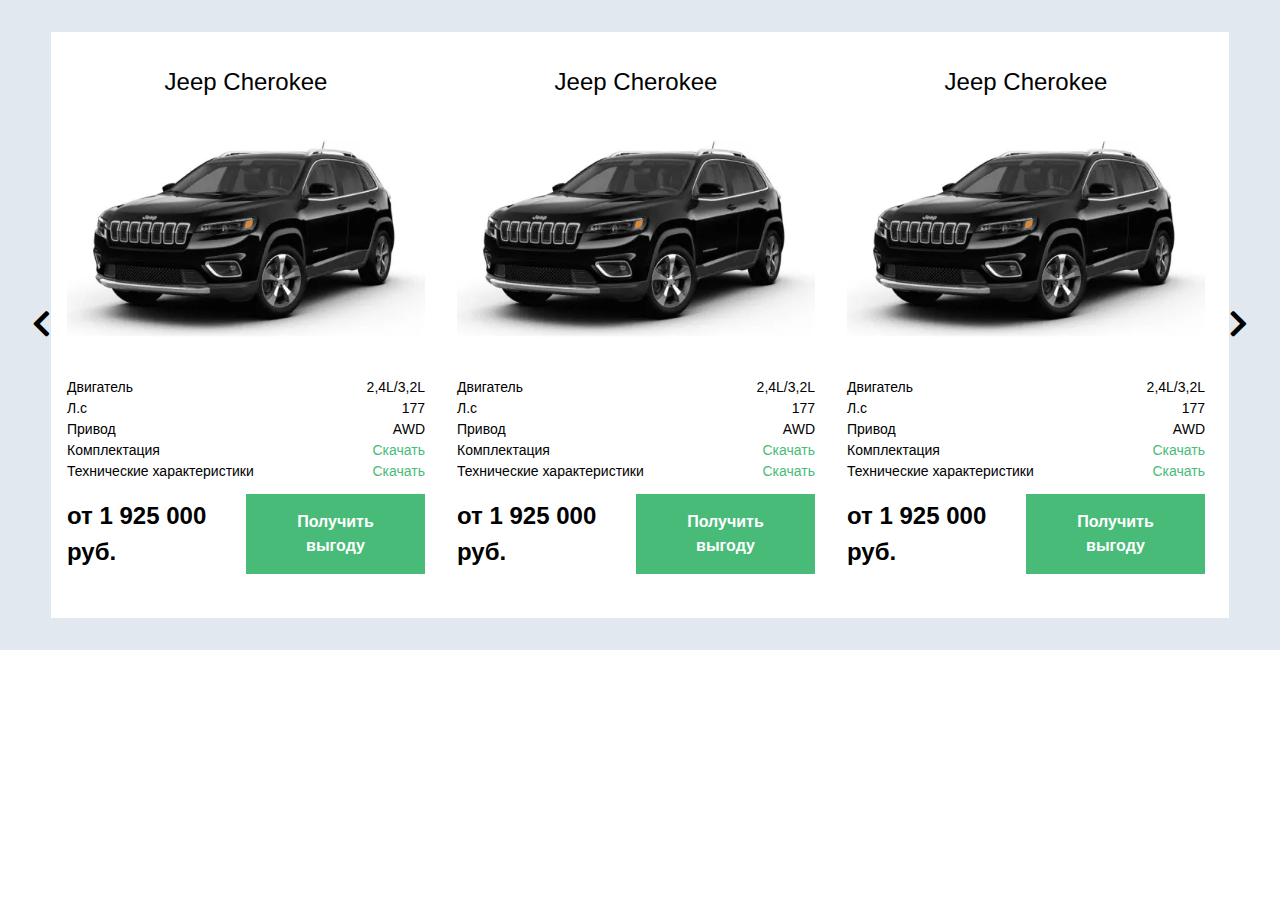
==== banner.html @ 14f81eea "create" ====
<!DOCTYPE html>
<html lang="en">

<head>
    <meta charset="UTF-8">
    <meta name="viewport" content="width=device-width, initial-scale=1.0">
    <meta http-equiv="X-UA-Compatible" content="ie=edge">
    <title>Document</title>
<link href="main.css?5266250bd7cddff8c203" rel="stylesheet"></head>

<body>
    <section class="w-full bg-gray-300">
        <div class="p-8">
            <div class="slick flex justify-between items-center">
                <div class="banner-item  flex justify-center items-center flex-col sm:pr-4 sm:pl-4 sm:px-12 py-8 bg-white">
                    <div class="text-2xl font-medium text-center">
                        Jeep Cherokee
                    </div>
                    <div class="py-10">
                        <img class="w-full h-auto" src='images/1dfff442f278d8138220918f260247b6.png' />
                    </div>
                    <div class="flex justify-between flex-wrap text-black text-sm font-thin">
                        <div class="w-full flex justify-between">
                            <div class="">Двигатель</div>
                            <div class="">2,4L/3,2L</div>
                        </div>
                        <div class="w-full flex justify-between">
                            <div class="">Л.с</div>
                            <div class="">177</div>
                        </div>
                        <div class="w-full flex justify-between">
                            <div class="">Привод</div>
                            <div class="">AWD</div>
                        </div>
                        <div class="w-full flex justify-between">
                            <div class="">Комплектация</div>
                            <div class=""><a href="#" class="text-green-500">Скачать</a></div>
                        </div>
                        <div class="w-full flex justify-between items-end">
                            <div class="">Технические характеристики</div>
                            <div class=""><a href="#" class="text-green-500">Скачать</a></div>
                        </div>
                    </div>
                    <div class="flex flex-wrap justify-between items-center w-full">
                        <div class="w-full sm:w-1/2 text-base sm:text-2xl font-bold text-center sm:text-left py-3">
                            от 1 925 000 руб.
                        </div>
                        <div class="flex justify-center sm:justify-end items-center w-full sm:w-1/2 py-3">
                            <a href="#" class="text-normal font-bold bg-green-500 text-center text-white py-2 sm:py-4 px-4 sm:px-8">Получить выгоду</a>
                        </div>
                    </div>
                </div>
                <div class="banner-item  flex justify-center items-center flex-col sm:pr-4 sm:pl-4 sm:px-12 py-8 bg-white ">
                    <div class="text-2xl font-medium text-center">
                        Jeep Cherokee
                    </div>
                    <div class="py-10">
                        <img class="w-full h-auto" src='images/1dfff442f278d8138220918f260247b6.png' />
                    </div>
                    <div class="flex justify-between flex-wrap text-black text-sm font-thin">
                        <div class="w-full flex justify-between">
                            <div class="">Двигатель</div>
                            <div class="">2,4L/3,2L</div>
                        </div>
                        <div class="w-full flex justify-between">
                            <div class="">Л.с</div>
                            <div class="">177</div>
                        </div>
                        <div class="w-full flex justify-between">
                            <div class="">Привод</div>
                            <div class="">AWD</div>
                        </div>
                        <div class="w-full flex justify-between">
                            <div class="">Комплектация</div>
                            <div class=""><a href="#" class="text-green-500">Скачать</a></div>
                        </div>
                        <div class="w-full flex justify-between items-end">
                            <div class="">Технические характеристики</div>
                            <div class=""><a href="#" class="text-green-500">Скачать</a></div>
                        </div>
                    </div>
                    <div class="flex flex-wrap justify-between items-center w-full">
                        <div class="w-full sm:w-1/2 text-base sm:text-2xl font-bold text-center sm:text-left py-3">
                            от 1 925 000 руб.
                        </div>
                        <div class="flex justify-center sm:justify-end items-center w-full sm:w-1/2 py-3">
                            <a href="#" class="text-normal font-bold bg-green-500 text-center text-white py-2 sm:py-4 px-4 sm:px-8">Получить выгоду</a>
                        </div>
                    </div>
                </div>
                <div class="banner-item  flex justify-center items-center flex-col sm:pr-4 sm:pl-4 sm:px-12 py-8 bg-white ">
                    <div class="text-2xl font-medium text-center">
                        Jeep Cherokee
                    </div>
                    <div class="py-10">
                        <img class="w-full h-auto" src='images/1dfff442f278d8138220918f260247b6.png' />
                    </div>
                    <div class="flex justify-between flex-wrap text-black text-sm font-thin">
                        <div class="w-full flex justify-between">
                            <div class="">Двигатель</div>
                            <div class="">2,4L/3,2L</div>
                        </div>
                        <div class="w-full flex justify-between">
                            <div class="">Л.с</div>
                            <div class="">177</div>
                        </div>
                        <div class="w-full flex justify-between">
                            <div class="">Привод</div>
                            <div class="">AWD</div>
                        </div>
                        <div class="w-full flex justify-between">
                            <div class="">Комплектация</div>
                            <div class=""><a href="#" class="text-green-500">Скачать</a></div>
                        </div>
                        <div class="w-full flex justify-between items-end">
                            <div class="">Технические характеристики</div>
                            <div class=""><a href="#" class="text-green-500">Скачать</a></div>
                        </div>
                    </div>
                    <div class="flex flex-wrap justify-between items-center w-full">
                        <div class="w-full sm:w-1/2 text-base sm:text-2xl font-bold text-center sm:text-left py-3">
                            от 1 925 000 руб.
                        </div>
                        <div class="flex justify-center sm:justify-end items-center w-full sm:w-1/2 py-3">
                            <a href="#" class="text-normal font-bold bg-green-500 text-center text-white py-2 sm:py-4 px-4 sm:px-8">Получить выгоду</a>
                        </div>
                    </div>
                </div>
                <div class="banner-item  flex justify-center items-center flex-col sm:pr-4 sm:pl-4 sm:px-12 py-8 bg-white ">
                    <div class="text-2xl font-medium text-center">
                        Jeep Cherokee
                    </div>
                    <div class="py-10">
                        <img class="w-full h-auto" src='images/1dfff442f278d8138220918f260247b6.png' />
                    </div>
                    <div class="flex justify-between flex-wrap text-black text-sm font-thin">
                        <div class="w-full flex justify-between">
                            <div class="">Двигатель</div>
                            <div class="">2,4L/3,2L</div>
                        </div>
                        <div class="w-full flex justify-between">
                            <div class="">Л.с</div>
                            <div class="">177</div>
                        </div>
                        <div class="w-full flex justify-between">
                            <div class="">Привод</div>
                            <div class="">AWD</div>
                        </div>
                        <div class="w-full flex justify-between">
                            <div class="">Комплектация</div>
                            <div class=""><a href="#" class="text-green-500">Скачать</a></div>
                        </div>
                        <div class="w-full flex justify-between items-end">
                            <div class="">Технические характеристики</div>
                            <div class=""><a href="#" class="text-green-500">Скачать</a></div>
                        </div>
                    </div>
                    <div class="flex flex-wrap justify-between items-center w-full">
                        <div class="w-full sm:w-1/2 text-base sm:text-2xl font-bold text-center sm:text-left py-3">
                            от 1 925 000 руб.
                        </div>
                        <div class="flex justify-center sm:justify-end items-center w-full sm:w-1/2 py-3">
                            <a href="#" class="text-normal font-bold bg-green-500 text-center text-white py-2 sm:py-4 px-4 sm:px-8">Получить выгоду</a>
                        </div>
                    </div>
                </div>
                <div class="banner-item  flex justify-center items-center flex-col sm:pr-4 sm:pl-4 sm:px-12 py-8 bg-white ">
                    <div class="text-2xl font-medium text-center">
                        Jeep Cherokee
                    </div>
                    <div class="py-10">
                        <img class="w-full h-auto" src='images/1dfff442f278d8138220918f260247b6.png' />
                    </div>
                    <div class="flex justify-between flex-wrap text-black text-sm font-thin">
                        <div class="w-full flex justify-between">
                            <div class="">Двигатель</div>
                            <div class="">2,4L/3,2L</div>
                        </div>
                        <div class="w-full flex justify-between">
                            <div class="">Л.с</div>
                            <div class="">177</div>
                        </div>
                        <div class="w-full flex justify-between">
                            <div class="">Привод</div>
                            <div class="">AWD</div>
                        </div>
                        <div class="w-full flex justify-between">
                            <div class="">Комплектация</div>
                            <div class=""><a href="#" class="text-green-500">Скачать</a></div>
                        </div>
                        <div class="w-full flex justify-between items-end">
                            <div class="">Технические характеристики</div>
                            <div class=""><a href="#" class="text-green-500">Скачать</a></div>
                        </div>
                    </div>
                    <div class="flex flex-wrap justify-between items-center w-full">
                        <div class="w-full sm:w-1/2 text-base sm:text-2xl font-bold text-center sm:text-left py-3">
                            от 1 925 000 руб.
                        </div>
                        <div class="flex justify-center sm:justify-end items-center w-full sm:w-1/2 py-3">
                            <a href="#" class="text-normal font-bold bg-green-500 text-center text-white py-2 sm:py-4 px-4 sm:px-8">Получить выгоду</a>
                        </div>
                    </div>
                </div>
                <div class="banner-item  flex justify-center items-center flex-col sm:pr-4 sm:pl-4 sm:px-12 py-8 bg-white ">
                    <div class="text-2xl font-medium text-center">
                        Jeep Cherokee
                    </div>
                    <div class="py-10">
                        <img class="w-full h-auto" src='images/1dfff442f278d8138220918f260247b6.png' />
                    </div>
                    <div class="flex justify-between flex-wrap text-black text-sm font-thin">
                        <div class="w-full flex justify-between">
                            <div class="">Двигатель</div>
                            <div class="">2,4L/3,2L</div>
                        </div>
                        <div class="w-full flex justify-between">
                            <div class="">Л.с</div>
                            <div class="">177</div>
                        </div>
                        <div class="w-full flex justify-between">
                            <div class="">Привод</div>
                            <div class="">AWD</div>
                        </div>
                        <div class="w-full flex justify-between">
                            <div class="">Комплектация</div>
                            <div class=""><a href="#" class="text-green-500">Скачать</a></div>
                        </div>
                        <div class="w-full flex justify-between items-end">
                            <div class="">Технические характеристики</div>
                            <div class=""><a href="#" class="text-green-500">Скачать</a></div>
                        </div>
                    </div>
                    <div class="flex flex-wrap justify-between items-center w-full">
                        <div class="w-full sm:w-1/2 text-base sm:text-2xl font-bold text-center sm:text-left py-3">
                            от 1 925 000 руб.
                        </div>
                        <div class="flex justify-center sm:justify-end items-center w-full sm:w-1/2 py-3">
                            <a href="#" class="text-normal font-bold bg-green-500 text-center text-white py-2 sm:py-4 px-4 sm:px-8">Получить выгоду</a>
                        </div>
                    </div>
                </div>
            </div>
        </div>
    </section>
<script type="text/javascript" src="main.js?5266250bd7cddff8c203"></script></body>
<!-- <img class="w-full h-auto" src='images/accc08b3ab8a9a03bd96175667b17cfe.png' /> -->

</html>
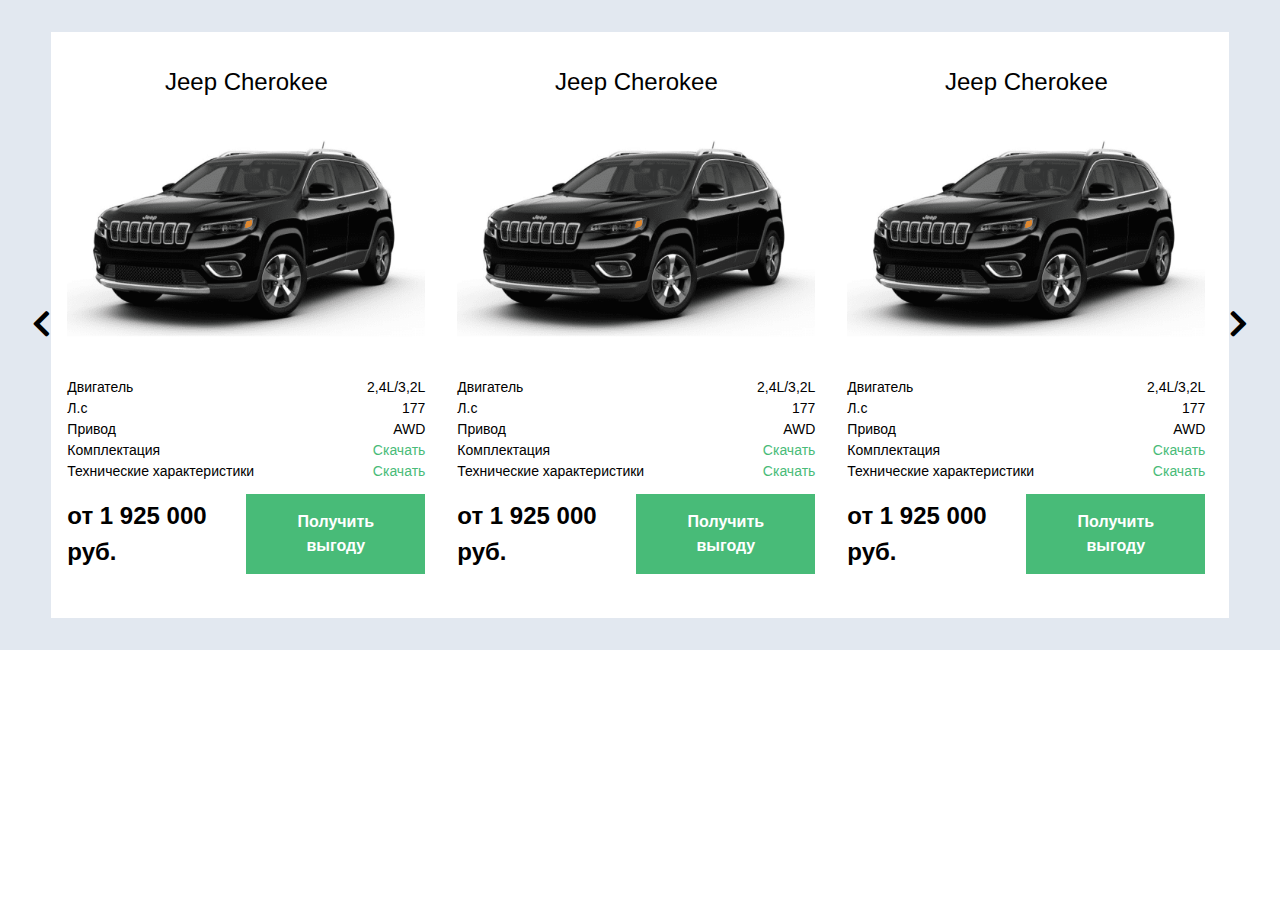
==== commit 91812440: "replace" ====
--- a/banner.html
+++ b/banner.html
@@ -6,7 +6,7 @@
     <meta name="viewport" content="width=device-width, initial-scale=1.0">
     <meta http-equiv="X-UA-Compatible" content="ie=edge">
     <title>Document</title>
-<link href="main.css?5266250bd7cddff8c203" rel="stylesheet"></head>
+<link href="main.css?f8586a950cdc620f7092" rel="stylesheet"></head>
 
 <body>
     <section class="w-full bg-gray-300">
@@ -17,197 +17,197 @@
                         Jeep Cherokee
                     </div>
                     <div class="py-10">
-                        <img class="w-full h-auto" src='images/1dfff442f278d8138220918f260247b6.png' />
-                    </div>
-                    <div class="flex justify-between flex-wrap text-black text-sm font-thin">
-                        <div class="w-full flex justify-between">
-                            <div class="">Двигатель</div>
-                            <div class="">2,4L/3,2L</div>
-                        </div>
-                        <div class="w-full flex justify-between">
-                            <div class="">Л.с</div>
-                            <div class="">177</div>
-                        </div>
-                        <div class="w-full flex justify-between">
-                            <div class="">Привод</div>
-                            <div class="">AWD</div>
-                        </div>
-                        <div class="w-full flex justify-between">
-                            <div class="">Комплектация</div>
-                            <div class=""><a href="#" class="text-green-500">Скачать</a></div>
-                        </div>
-                        <div class="w-full flex justify-between items-end">
-                            <div class="">Технические характеристики</div>
-                            <div class=""><a href="#" class="text-green-500">Скачать</a></div>
-                        </div>
-                    </div>
-                    <div class="flex flex-wrap justify-between items-center w-full">
-                        <div class="w-full sm:w-1/2 text-base sm:text-2xl font-bold text-center sm:text-left py-3">
-                            от 1 925 000 руб.
-                        </div>
-                        <div class="flex justify-center sm:justify-end items-center w-full sm:w-1/2 py-3">
-                            <a href="#" class="text-normal font-bold bg-green-500 text-center text-white py-2 sm:py-4 px-4 sm:px-8">Получить выгоду</a>
-                        </div>
-                    </div>
-                </div>
-                <div class="banner-item  flex justify-center items-center flex-col sm:pr-4 sm:pl-4 sm:px-12 py-8 bg-white ">
-                    <div class="text-2xl font-medium text-center">
-                        Jeep Cherokee
-                    </div>
-                    <div class="py-10">
-                        <img class="w-full h-auto" src='images/1dfff442f278d8138220918f260247b6.png' />
-                    </div>
-                    <div class="flex justify-between flex-wrap text-black text-sm font-thin">
-                        <div class="w-full flex justify-between">
-                            <div class="">Двигатель</div>
-                            <div class="">2,4L/3,2L</div>
-                        </div>
-                        <div class="w-full flex justify-between">
-                            <div class="">Л.с</div>
-                            <div class="">177</div>
-                        </div>
-                        <div class="w-full flex justify-between">
-                            <div class="">Привод</div>
-                            <div class="">AWD</div>
-                        </div>
-                        <div class="w-full flex justify-between">
-                            <div class="">Комплектация</div>
-                            <div class=""><a href="#" class="text-green-500">Скачать</a></div>
-                        </div>
-                        <div class="w-full flex justify-between items-end">
-                            <div class="">Технические характеристики</div>
-                            <div class=""><a href="#" class="text-green-500">Скачать</a></div>
-                        </div>
-                    </div>
-                    <div class="flex flex-wrap justify-between items-center w-full">
-                        <div class="w-full sm:w-1/2 text-base sm:text-2xl font-bold text-center sm:text-left py-3">
-                            от 1 925 000 руб.
-                        </div>
-                        <div class="flex justify-center sm:justify-end items-center w-full sm:w-1/2 py-3">
-                            <a href="#" class="text-normal font-bold bg-green-500 text-center text-white py-2 sm:py-4 px-4 sm:px-8">Получить выгоду</a>
-                        </div>
-                    </div>
-                </div>
-                <div class="banner-item  flex justify-center items-center flex-col sm:pr-4 sm:pl-4 sm:px-12 py-8 bg-white ">
-                    <div class="text-2xl font-medium text-center">
-                        Jeep Cherokee
-                    </div>
-                    <div class="py-10">
-                        <img class="w-full h-auto" src='images/1dfff442f278d8138220918f260247b6.png' />
-                    </div>
-                    <div class="flex justify-between flex-wrap text-black text-sm font-thin">
-                        <div class="w-full flex justify-between">
-                            <div class="">Двигатель</div>
-                            <div class="">2,4L/3,2L</div>
-                        </div>
-                        <div class="w-full flex justify-between">
-                            <div class="">Л.с</div>
-                            <div class="">177</div>
-                        </div>
-                        <div class="w-full flex justify-between">
-                            <div class="">Привод</div>
-                            <div class="">AWD</div>
-                        </div>
-                        <div class="w-full flex justify-between">
-                            <div class="">Комплектация</div>
-                            <div class=""><a href="#" class="text-green-500">Скачать</a></div>
-                        </div>
-                        <div class="w-full flex justify-between items-end">
-                            <div class="">Технические характеристики</div>
-                            <div class=""><a href="#" class="text-green-500">Скачать</a></div>
-                        </div>
-                    </div>
-                    <div class="flex flex-wrap justify-between items-center w-full">
-                        <div class="w-full sm:w-1/2 text-base sm:text-2xl font-bold text-center sm:text-left py-3">
-                            от 1 925 000 руб.
-                        </div>
-                        <div class="flex justify-center sm:justify-end items-center w-full sm:w-1/2 py-3">
-                            <a href="#" class="text-normal font-bold bg-green-500 text-center text-white py-2 sm:py-4 px-4 sm:px-8">Получить выгоду</a>
-                        </div>
-                    </div>
-                </div>
-                <div class="banner-item  flex justify-center items-center flex-col sm:pr-4 sm:pl-4 sm:px-12 py-8 bg-white ">
-                    <div class="text-2xl font-medium text-center">
-                        Jeep Cherokee
-                    </div>
-                    <div class="py-10">
-                        <img class="w-full h-auto" src='images/1dfff442f278d8138220918f260247b6.png' />
-                    </div>
-                    <div class="flex justify-between flex-wrap text-black text-sm font-thin">
-                        <div class="w-full flex justify-between">
-                            <div class="">Двигатель</div>
-                            <div class="">2,4L/3,2L</div>
-                        </div>
-                        <div class="w-full flex justify-between">
-                            <div class="">Л.с</div>
-                            <div class="">177</div>
-                        </div>
-                        <div class="w-full flex justify-between">
-                            <div class="">Привод</div>
-                            <div class="">AWD</div>
-                        </div>
-                        <div class="w-full flex justify-between">
-                            <div class="">Комплектация</div>
-                            <div class=""><a href="#" class="text-green-500">Скачать</a></div>
-                        </div>
-                        <div class="w-full flex justify-between items-end">
-                            <div class="">Технические характеристики</div>
-                            <div class=""><a href="#" class="text-green-500">Скачать</a></div>
-                        </div>
-                    </div>
-                    <div class="flex flex-wrap justify-between items-center w-full">
-                        <div class="w-full sm:w-1/2 text-base sm:text-2xl font-bold text-center sm:text-left py-3">
-                            от 1 925 000 руб.
-                        </div>
-                        <div class="flex justify-center sm:justify-end items-center w-full sm:w-1/2 py-3">
-                            <a href="#" class="text-normal font-bold bg-green-500 text-center text-white py-2 sm:py-4 px-4 sm:px-8">Получить выгоду</a>
-                        </div>
-                    </div>
-                </div>
-                <div class="banner-item  flex justify-center items-center flex-col sm:pr-4 sm:pl-4 sm:px-12 py-8 bg-white ">
-                    <div class="text-2xl font-medium text-center">
-                        Jeep Cherokee
-                    </div>
-                    <div class="py-10">
-                        <img class="w-full h-auto" src='images/1dfff442f278d8138220918f260247b6.png' />
-                    </div>
-                    <div class="flex justify-between flex-wrap text-black text-sm font-thin">
-                        <div class="w-full flex justify-between">
-                            <div class="">Двигатель</div>
-                            <div class="">2,4L/3,2L</div>
-                        </div>
-                        <div class="w-full flex justify-between">
-                            <div class="">Л.с</div>
-                            <div class="">177</div>
-                        </div>
-                        <div class="w-full flex justify-between">
-                            <div class="">Привод</div>
-                            <div class="">AWD</div>
-                        </div>
-                        <div class="w-full flex justify-between">
-                            <div class="">Комплектация</div>
-                            <div class=""><a href="#" class="text-green-500">Скачать</a></div>
-                        </div>
-                        <div class="w-full flex justify-between items-end">
-                            <div class="">Технические характеристики</div>
-                            <div class=""><a href="#" class="text-green-500">Скачать</a></div>
-                        </div>
-                    </div>
-                    <div class="flex flex-wrap justify-between items-center w-full">
-                        <div class="w-full sm:w-1/2 text-base sm:text-2xl font-bold text-center sm:text-left py-3">
-                            от 1 925 000 руб.
-                        </div>
-                        <div class="flex justify-center sm:justify-end items-center w-full sm:w-1/2 py-3">
-                            <a href="#" class="text-normal font-bold bg-green-500 text-center text-white py-2 sm:py-4 px-4 sm:px-8">Получить выгоду</a>
-                        </div>
-                    </div>
-                </div>
-                <div class="banner-item  flex justify-center items-center flex-col sm:pr-4 sm:pl-4 sm:px-12 py-8 bg-white ">
-                    <div class="text-2xl font-medium text-center">
-                        Jeep Cherokee
-                    </div>
-                    <div class="py-10">
-                        <img class="w-full h-auto" src='images/1dfff442f278d8138220918f260247b6.png' />
+                        <img class="w-full h-auto" src='images/fd2d95940e2ace9231d6ec48decaddef.png' />
+                    </div>
+                    <div class="flex justify-between flex-wrap text-black text-sm font-thin">
+                        <div class="w-full flex justify-between">
+                            <div class="">Двигатель</div>
+                            <div class="">2,4L/3,2L</div>
+                        </div>
+                        <div class="w-full flex justify-between">
+                            <div class="">Л.с</div>
+                            <div class="">177</div>
+                        </div>
+                        <div class="w-full flex justify-between">
+                            <div class="">Привод</div>
+                            <div class="">AWD</div>
+                        </div>
+                        <div class="w-full flex justify-between">
+                            <div class="">Комплектация</div>
+                            <div class=""><a href="#" class="text-green-500">Скачать</a></div>
+                        </div>
+                        <div class="w-full flex justify-between items-end">
+                            <div class="">Технические характеристики</div>
+                            <div class=""><a href="#" class="text-green-500">Скачать</a></div>
+                        </div>
+                    </div>
+                    <div class="flex flex-wrap justify-between items-center w-full">
+                        <div class="w-full sm:w-1/2 text-base sm:text-2xl font-bold text-center sm:text-left py-3">
+                            от 1 925 000 руб.
+                        </div>
+                        <div class="flex justify-center sm:justify-end items-center w-full sm:w-1/2 py-3">
+                            <a href="#" class="text-normal font-bold bg-green-500 text-center text-white py-2 sm:py-4 px-4 sm:px-8">Получить выгоду</a>
+                        </div>
+                    </div>
+                </div>
+                <div class="banner-item  flex justify-center items-center flex-col sm:pr-4 sm:pl-4 sm:px-12 py-8 bg-white ">
+                    <div class="text-2xl font-medium text-center">
+                        Jeep Cherokee
+                    </div>
+                    <div class="py-10">
+                        <img class="w-full h-auto" src='images/fd2d95940e2ace9231d6ec48decaddef.png' />
+                    </div>
+                    <div class="flex justify-between flex-wrap text-black text-sm font-thin">
+                        <div class="w-full flex justify-between">
+                            <div class="">Двигатель</div>
+                            <div class="">2,4L/3,2L</div>
+                        </div>
+                        <div class="w-full flex justify-between">
+                            <div class="">Л.с</div>
+                            <div class="">177</div>
+                        </div>
+                        <div class="w-full flex justify-between">
+                            <div class="">Привод</div>
+                            <div class="">AWD</div>
+                        </div>
+                        <div class="w-full flex justify-between">
+                            <div class="">Комплектация</div>
+                            <div class=""><a href="#" class="text-green-500">Скачать</a></div>
+                        </div>
+                        <div class="w-full flex justify-between items-end">
+                            <div class="">Технические характеристики</div>
+                            <div class=""><a href="#" class="text-green-500">Скачать</a></div>
+                        </div>
+                    </div>
+                    <div class="flex flex-wrap justify-between items-center w-full">
+                        <div class="w-full sm:w-1/2 text-base sm:text-2xl font-bold text-center sm:text-left py-3">
+                            от 1 925 000 руб.
+                        </div>
+                        <div class="flex justify-center sm:justify-end items-center w-full sm:w-1/2 py-3">
+                            <a href="#" class="text-normal font-bold bg-green-500 text-center text-white py-2 sm:py-4 px-4 sm:px-8">Получить выгоду</a>
+                        </div>
+                    </div>
+                </div>
+                <div class="banner-item  flex justify-center items-center flex-col sm:pr-4 sm:pl-4 sm:px-12 py-8 bg-white ">
+                    <div class="text-2xl font-medium text-center">
+                        Jeep Cherokee
+                    </div>
+                    <div class="py-10">
+                        <img class="w-full h-auto" src='images/fd2d95940e2ace9231d6ec48decaddef.png' />
+                    </div>
+                    <div class="flex justify-between flex-wrap text-black text-sm font-thin">
+                        <div class="w-full flex justify-between">
+                            <div class="">Двигатель</div>
+                            <div class="">2,4L/3,2L</div>
+                        </div>
+                        <div class="w-full flex justify-between">
+                            <div class="">Л.с</div>
+                            <div class="">177</div>
+                        </div>
+                        <div class="w-full flex justify-between">
+                            <div class="">Привод</div>
+                            <div class="">AWD</div>
+                        </div>
+                        <div class="w-full flex justify-between">
+                            <div class="">Комплектация</div>
+                            <div class=""><a href="#" class="text-green-500">Скачать</a></div>
+                        </div>
+                        <div class="w-full flex justify-between items-end">
+                            <div class="">Технические характеристики</div>
+                            <div class=""><a href="#" class="text-green-500">Скачать</a></div>
+                        </div>
+                    </div>
+                    <div class="flex flex-wrap justify-between items-center w-full">
+                        <div class="w-full sm:w-1/2 text-base sm:text-2xl font-bold text-center sm:text-left py-3">
+                            от 1 925 000 руб.
+                        </div>
+                        <div class="flex justify-center sm:justify-end items-center w-full sm:w-1/2 py-3">
+                            <a href="#" class="text-normal font-bold bg-green-500 text-center text-white py-2 sm:py-4 px-4 sm:px-8">Получить выгоду</a>
+                        </div>
+                    </div>
+                </div>
+                <div class="banner-item  flex justify-center items-center flex-col sm:pr-4 sm:pl-4 sm:px-12 py-8 bg-white ">
+                    <div class="text-2xl font-medium text-center">
+                        Jeep Cherokee
+                    </div>
+                    <div class="py-10">
+                        <img class="w-full h-auto" src='images/fd2d95940e2ace9231d6ec48decaddef.png' />
+                    </div>
+                    <div class="flex justify-between flex-wrap text-black text-sm font-thin">
+                        <div class="w-full flex justify-between">
+                            <div class="">Двигатель</div>
+                            <div class="">2,4L/3,2L</div>
+                        </div>
+                        <div class="w-full flex justify-between">
+                            <div class="">Л.с</div>
+                            <div class="">177</div>
+                        </div>
+                        <div class="w-full flex justify-between">
+                            <div class="">Привод</div>
+                            <div class="">AWD</div>
+                        </div>
+                        <div class="w-full flex justify-between">
+                            <div class="">Комплектация</div>
+                            <div class=""><a href="#" class="text-green-500">Скачать</a></div>
+                        </div>
+                        <div class="w-full flex justify-between items-end">
+                            <div class="">Технические характеристики</div>
+                            <div class=""><a href="#" class="text-green-500">Скачать</a></div>
+                        </div>
+                    </div>
+                    <div class="flex flex-wrap justify-between items-center w-full">
+                        <div class="w-full sm:w-1/2 text-base sm:text-2xl font-bold text-center sm:text-left py-3">
+                            от 1 925 000 руб.
+                        </div>
+                        <div class="flex justify-center sm:justify-end items-center w-full sm:w-1/2 py-3">
+                            <a href="#" class="text-normal font-bold bg-green-500 text-center text-white py-2 sm:py-4 px-4 sm:px-8">Получить выгоду</a>
+                        </div>
+                    </div>
+                </div>
+                <div class="banner-item  flex justify-center items-center flex-col sm:pr-4 sm:pl-4 sm:px-12 py-8 bg-white ">
+                    <div class="text-2xl font-medium text-center">
+                        Jeep Cherokee
+                    </div>
+                    <div class="py-10">
+                        <img class="w-full h-auto" src='images/fd2d95940e2ace9231d6ec48decaddef.png' />
+                    </div>
+                    <div class="flex justify-between flex-wrap text-black text-sm font-thin">
+                        <div class="w-full flex justify-between">
+                            <div class="">Двигатель</div>
+                            <div class="">2,4L/3,2L</div>
+                        </div>
+                        <div class="w-full flex justify-between">
+                            <div class="">Л.с</div>
+                            <div class="">177</div>
+                        </div>
+                        <div class="w-full flex justify-between">
+                            <div class="">Привод</div>
+                            <div class="">AWD</div>
+                        </div>
+                        <div class="w-full flex justify-between">
+                            <div class="">Комплектация</div>
+                            <div class=""><a href="#" class="text-green-500">Скачать</a></div>
+                        </div>
+                        <div class="w-full flex justify-between items-end">
+                            <div class="">Технические характеристики</div>
+                            <div class=""><a href="#" class="text-green-500">Скачать</a></div>
+                        </div>
+                    </div>
+                    <div class="flex flex-wrap justify-between items-center w-full">
+                        <div class="w-full sm:w-1/2 text-base sm:text-2xl font-bold text-center sm:text-left py-3">
+                            от 1 925 000 руб.
+                        </div>
+                        <div class="flex justify-center sm:justify-end items-center w-full sm:w-1/2 py-3">
+                            <a href="#" class="text-normal font-bold bg-green-500 text-center text-white py-2 sm:py-4 px-4 sm:px-8">Получить выгоду</a>
+                        </div>
+                    </div>
+                </div>
+                <div class="banner-item  flex justify-center items-center flex-col sm:pr-4 sm:pl-4 sm:px-12 py-8 bg-white ">
+                    <div class="text-2xl font-medium text-center">
+                        Jeep Cherokee
+                    </div>
+                    <div class="py-10">
+                        <img class="w-full h-auto" src='images/fd2d95940e2ace9231d6ec48decaddef.png' />
                     </div>
                     <div class="flex justify-between flex-wrap text-black text-sm font-thin">
                         <div class="w-full flex justify-between">
@@ -243,7 +243,7 @@
             </div>
         </div>
     </section>
-<script type="text/javascript" src="main.js?5266250bd7cddff8c203"></script></body>
-<!-- <img class="w-full h-auto" src='images/accc08b3ab8a9a03bd96175667b17cfe.png' /> -->
+<script type="text/javascript" src="main.js?f8586a950cdc620f7092"></script></body>
+<!-- <img class="w-full h-auto" src='images/0a1b687c9b533b5cf65eeb5d24606589.png' /> -->
 
 </html>--- a/main.css
+++ b/main.css
@@ -3,4 +3,4 @@
 /*!
  * Font Awesome Free 5.11.2 by @fontawesome - https://fontawesome.com
  * License - https://fontawesome.com/license/free (Icons: CC BY 4.0, Fonts: SIL OFL 1.1, Code: MIT License)
- */.fa,.fab,.fad,.fal,.far,.fas{-moz-osx-font-smoothing:grayscale;-webkit-font-smoothing:antialiased;display:inline-block;font-style:normal;font-variant:normal;text-rendering:auto;line-height:1}.fa-lg{font-size:1.33333em;line-height:.75em;vertical-align:-.0667em}.fa-xs{font-size:.75em}.fa-sm{font-size:.875em}.fa-1x{font-size:1em}.fa-2x{font-size:2em}.fa-3x{font-size:3em}.fa-4x{font-size:4em}.fa-5x{font-size:5em}.fa-6x{font-size:6em}.fa-7x{font-size:7em}.fa-8x{font-size:8em}.fa-9x{font-size:9em}.fa-10x{font-size:10em}.fa-fw{text-align:center;width:1.25em}.fa-ul{list-style-type:none;margin-left:2.5em;padding-left:0}.fa-ul>li{position:relative}.fa-li{left:-2em;position:absolute;text-align:center;width:2em;line-height:inherit}.fa-border{border:.08em solid #eee;border-radius:.1em;padding:.2em .25em .15em}.fa-pull-left{float:left}.fa-pull-right{float:right}.fa.fa-pull-left,.fab.fa-pull-left,.fal.fa-pull-left,.far.fa-pull-left,.fas.fa-pull-left{margin-right:.3em}.fa.fa-pull-right,.fab.fa-pull-right,.fal.fa-pull-right,.far.fa-pull-right,.fas.fa-pull-right{margin-left:.3em}.fa-spin{-webkit-animation:fa-spin 2s linear infinite;animation:fa-spin 2s linear infinite}.fa-pulse{-webkit-animation:fa-spin 1s steps(8) infinite;animation:fa-spin 1s steps(8) infinite}@-webkit-keyframes fa-spin{0%{-webkit-transform:rotate(0deg);transform:rotate(0deg)}to{-webkit-transform:rotate(1turn);transform:rotate(1turn)}}@keyframes fa-spin{0%{-webkit-transform:rotate(0deg);transform:rotate(0deg)}to{-webkit-transform:rotate(1turn);transform:rotate(1turn)}}.fa-rotate-90{-ms-filter:"progid:DXImageTransform.Microsoft.BasicImage(rotation=1)";-webkit-transform:rotate(90deg);transform:rotate(90deg)}.fa-rotate-180{-ms-filter:"progid:DXImageTransform.Microsoft.BasicImage(rotation=2)";-webkit-transform:rotate(180deg);transform:rotate(180deg)}.fa-rotate-270{-ms-filter:"progid:DXImageTransform.Microsoft.BasicImage(rotation=3)";-webkit-transform:rotate(270deg);transform:rotate(270deg)}.fa-flip-horizontal{-ms-filter:"progid:DXImageTransform.Microsoft.BasicImage(rotation=0, mirror=1)";-webkit-transform:scaleX(-1);transform:scaleX(-1)}.fa-flip-vertical{-webkit-transform:scaleY(-1);transform:scaleY(-1)}.fa-flip-both,.fa-flip-horizontal.fa-flip-vertical,.fa-flip-vertical{-ms-filter:"progid:DXImageTransform.Microsoft.BasicImage(rotation=2, mirror=1)"}.fa-flip-both,.fa-flip-horizontal.fa-flip-vertical{-webkit-transform:scale(-1);transform:scale(-1)}:root .fa-flip-both,:root .fa-flip-horizontal,:root .fa-flip-vertical,:root .fa-rotate-90,:root .fa-rotate-180,:root .fa-rotate-270{-webkit-filter:none;filter:none}.fa-stack{display:inline-block;height:2em;line-height:2em;position:relative;vertical-align:middle;width:2.5em}.fa-stack-1x,.fa-stack-2x{left:0;position:absolute;text-align:center;width:100%}.fa-stack-1x{line-height:inherit}.fa-stack-2x{font-size:2em}.fa-inverse{color:#fff}.fa-500px:before{content:"\f26e"}.fa-accessible-icon:before{content:"\f368"}.fa-accusoft:before{content:"\f369"}.fa-acquisitions-incorporated:before{content:"\f6af"}.fa-ad:before{content:"\f641"}.fa-address-book:before{content:"\f2b9"}.fa-address-card:before{content:"\f2bb"}.fa-adjust:before{content:"\f042"}.fa-adn:before{content:"\f170"}.fa-adobe:before{content:"\f778"}.fa-adversal:before{content:"\f36a"}.fa-affiliatetheme:before{content:"\f36b"}.fa-air-freshener:before{content:"\f5d0"}.fa-airbnb:before{content:"\f834"}.fa-algolia:before{content:"\f36c"}.fa-align-center:before{content:"\f037"}.fa-align-justify:before{content:"\f039"}.fa-align-left:before{content:"\f036"}.fa-align-right:before{content:"\f038"}.fa-alipay:before{content:"\f642"}.fa-allergies:before{content:"\f461"}.fa-amazon:before{content:"\f270"}.fa-amazon-pay:before{content:"\f42c"}.fa-ambulance:before{content:"\f0f9"}.fa-american-sign-language-interpreting:before{content:"\f2a3"}.fa-amilia:before{content:"\f36d"}.fa-anchor:before{content:"\f13d"}.fa-android:before{content:"\f17b"}.fa-angellist:before{content:"\f209"}.fa-angle-double-down:before{content:"\f103"}.fa-angle-double-left:before{content:"\f100"}.fa-angle-double-right:before{content:"\f101"}.fa-angle-double-up:before{content:"\f102"}.fa-angle-down:before{content:"\f107"}.fa-angle-left:before{content:"\f104"}.fa-angle-right:before{content:"\f105"}.fa-angle-up:before{content:"\f106"}.fa-angry:before{content:"\f556"}.fa-angrycreative:before{content:"\f36e"}.fa-angular:before{content:"\f420"}.fa-ankh:before{content:"\f644"}.fa-app-store:before{content:"\f36f"}.fa-app-store-ios:before{content:"\f370"}.fa-apper:before{content:"\f371"}.fa-apple:before{content:"\f179"}.fa-apple-alt:before{content:"\f5d1"}.fa-apple-pay:before{content:"\f415"}.fa-archive:before{content:"\f187"}.fa-archway:before{content:"\f557"}.fa-arrow-alt-circle-down:before{content:"\f358"}.fa-arrow-alt-circle-left:before{content:"\f359"}.fa-arrow-alt-circle-right:before{content:"\f35a"}.fa-arrow-alt-circle-up:before{content:"\f35b"}.fa-arrow-circle-down:before{content:"\f0ab"}.fa-arrow-circle-left:before{content:"\f0a8"}.fa-arrow-circle-right:before{content:"\f0a9"}.fa-arrow-circle-up:before{content:"\f0aa"}.fa-arrow-down:before{content:"\f063"}.fa-arrow-left:before{content:"\f060"}.fa-arrow-right:before{content:"\f061"}.fa-arrow-up:before{content:"\f062"}.fa-arrows-alt:before{content:"\f0b2"}.fa-arrows-alt-h:before{content:"\f337"}.fa-arrows-alt-v:before{content:"\f338"}.fa-artstation:before{content:"\f77a"}.fa-assistive-listening-systems:before{content:"\f2a2"}.fa-asterisk:before{content:"\f069"}.fa-asymmetrik:before{content:"\f372"}.fa-at:before{content:"\f1fa"}.fa-atlas:before{content:"\f558"}.fa-atlassian:before{content:"\f77b"}.fa-atom:before{content:"\f5d2"}.fa-audible:before{content:"\f373"}.fa-audio-description:before{content:"\f29e"}.fa-autoprefixer:before{content:"\f41c"}.fa-avianex:before{content:"\f374"}.fa-aviato:before{content:"\f421"}.fa-award:before{content:"\f559"}.fa-aws:before{content:"\f375"}.fa-baby:before{content:"\f77c"}.fa-baby-carriage:before{content:"\f77d"}.fa-backspace:before{content:"\f55a"}.fa-backward:before{content:"\f04a"}.fa-bacon:before{content:"\f7e5"}.fa-balance-scale:before{content:"\f24e"}.fa-balance-scale-left:before{content:"\f515"}.fa-balance-scale-right:before{content:"\f516"}.fa-ban:before{content:"\f05e"}.fa-band-aid:before{content:"\f462"}.fa-bandcamp:before{content:"\f2d5"}.fa-barcode:before{content:"\f02a"}.fa-bars:before{content:"\f0c9"}.fa-baseball-ball:before{content:"\f433"}.fa-basketball-ball:before{content:"\f434"}.fa-bath:before{content:"\f2cd"}.fa-battery-empty:before{content:"\f244"}.fa-battery-full:before{content:"\f240"}.fa-battery-half:before{content:"\f242"}.fa-battery-quarter:before{content:"\f243"}.fa-battery-three-quarters:before{content:"\f241"}.fa-battle-net:before{content:"\f835"}.fa-bed:before{content:"\f236"}.fa-beer:before{content:"\f0fc"}.fa-behance:before{content:"\f1b4"}.fa-behance-square:before{content:"\f1b5"}.fa-bell:before{content:"\f0f3"}.fa-bell-slash:before{content:"\f1f6"}.fa-bezier-curve:before{content:"\f55b"}.fa-bible:before{content:"\f647"}.fa-bicycle:before{content:"\f206"}.fa-biking:before{content:"\f84a"}.fa-bimobject:before{content:"\f378"}.fa-binoculars:before{content:"\f1e5"}.fa-biohazard:before{content:"\f780"}.fa-birthday-cake:before{content:"\f1fd"}.fa-bitbucket:before{content:"\f171"}.fa-bitcoin:before{content:"\f379"}.fa-bity:before{content:"\f37a"}.fa-black-tie:before{content:"\f27e"}.fa-blackberry:before{content:"\f37b"}.fa-blender:before{content:"\f517"}.fa-blender-phone:before{content:"\f6b6"}.fa-blind:before{content:"\f29d"}.fa-blog:before{content:"\f781"}.fa-blogger:before{content:"\f37c"}.fa-blogger-b:before{content:"\f37d"}.fa-bluetooth:before{content:"\f293"}.fa-bluetooth-b:before{content:"\f294"}.fa-bold:before{content:"\f032"}.fa-bolt:before{content:"\f0e7"}.fa-bomb:before{content:"\f1e2"}.fa-bone:before{content:"\f5d7"}.fa-bong:before{content:"\f55c"}.fa-book:before{content:"\f02d"}.fa-book-dead:before{content:"\f6b7"}.fa-book-medical:before{content:"\f7e6"}.fa-book-open:before{content:"\f518"}.fa-book-reader:before{content:"\f5da"}.fa-bookmark:before{content:"\f02e"}.fa-bootstrap:before{content:"\f836"}.fa-border-all:before{content:"\f84c"}.fa-border-none:before{content:"\f850"}.fa-border-style:before{content:"\f853"}.fa-bowling-ball:before{content:"\f436"}.fa-box:before{content:"\f466"}.fa-box-open:before{content:"\f49e"}.fa-boxes:before{content:"\f468"}.fa-braille:before{content:"\f2a1"}.fa-brain:before{content:"\f5dc"}.fa-bread-slice:before{content:"\f7ec"}.fa-briefcase:before{content:"\f0b1"}.fa-briefcase-medical:before{content:"\f469"}.fa-broadcast-tower:before{content:"\f519"}.fa-broom:before{content:"\f51a"}.fa-brush:before{content:"\f55d"}.fa-btc:before{content:"\f15a"}.fa-buffer:before{content:"\f837"}.fa-bug:before{content:"\f188"}.fa-building:before{content:"\f1ad"}.fa-bullhorn:before{content:"\f0a1"}.fa-bullseye:before{content:"\f140"}.fa-burn:before{content:"\f46a"}.fa-buromobelexperte:before{content:"\f37f"}.fa-bus:before{content:"\f207"}.fa-bus-alt:before{content:"\f55e"}.fa-business-time:before{content:"\f64a"}.fa-buy-n-large:before{content:"\f8a6"}.fa-buysellads:before{content:"\f20d"}.fa-calculator:before{content:"\f1ec"}.fa-calendar:before{content:"\f133"}.fa-calendar-alt:before{content:"\f073"}.fa-calendar-check:before{content:"\f274"}.fa-calendar-day:before{content:"\f783"}.fa-calendar-minus:before{content:"\f272"}.fa-calendar-plus:before{content:"\f271"}.fa-calendar-times:before{content:"\f273"}.fa-calendar-week:before{content:"\f784"}.fa-camera:before{content:"\f030"}.fa-camera-retro:before{content:"\f083"}.fa-campground:before{content:"\f6bb"}.fa-canadian-maple-leaf:before{content:"\f785"}.fa-candy-cane:before{content:"\f786"}.fa-cannabis:before{content:"\f55f"}.fa-capsules:before{content:"\f46b"}.fa-car:before{content:"\f1b9"}.fa-car-alt:before{content:"\f5de"}.fa-car-battery:before{content:"\f5df"}.fa-car-crash:before{content:"\f5e1"}.fa-car-side:before{content:"\f5e4"}.fa-caret-down:before{content:"\f0d7"}.fa-caret-left:before{content:"\f0d9"}.fa-caret-right:before{content:"\f0da"}.fa-caret-square-down:before{content:"\f150"}.fa-caret-square-left:before{content:"\f191"}.fa-caret-square-right:before{content:"\f152"}.fa-caret-square-up:before{content:"\f151"}.fa-caret-up:before{content:"\f0d8"}.fa-carrot:before{content:"\f787"}.fa-cart-arrow-down:before{content:"\f218"}.fa-cart-plus:before{content:"\f217"}.fa-cash-register:before{content:"\f788"}.fa-cat:before{content:"\f6be"}.fa-cc-amazon-pay:before{content:"\f42d"}.fa-cc-amex:before{content:"\f1f3"}.fa-cc-apple-pay:before{content:"\f416"}.fa-cc-diners-club:before{content:"\f24c"}.fa-cc-discover:before{content:"\f1f2"}.fa-cc-jcb:before{content:"\f24b"}.fa-cc-mastercard:before{content:"\f1f1"}.fa-cc-paypal:before{content:"\f1f4"}.fa-cc-stripe:before{content:"\f1f5"}.fa-cc-visa:before{content:"\f1f0"}.fa-centercode:before{content:"\f380"}.fa-centos:before{content:"\f789"}.fa-certificate:before{content:"\f0a3"}.fa-chair:before{content:"\f6c0"}.fa-chalkboard:before{content:"\f51b"}.fa-chalkboard-teacher:before{content:"\f51c"}.fa-charging-station:before{content:"\f5e7"}.fa-chart-area:before{content:"\f1fe"}.fa-chart-bar:before{content:"\f080"}.fa-chart-line:before{content:"\f201"}.fa-chart-pie:before{content:"\f200"}.fa-check:before{content:"\f00c"}.fa-check-circle:before{content:"\f058"}.fa-check-double:before{content:"\f560"}.fa-check-square:before{content:"\f14a"}.fa-cheese:before{content:"\f7ef"}.fa-chess:before{content:"\f439"}.fa-chess-bishop:before{content:"\f43a"}.fa-chess-board:before{content:"\f43c"}.fa-chess-king:before{content:"\f43f"}.fa-chess-knight:before{content:"\f441"}.fa-chess-pawn:before{content:"\f443"}.fa-chess-queen:before{content:"\f445"}.fa-chess-rook:before{content:"\f447"}.fa-chevron-circle-down:before{content:"\f13a"}.fa-chevron-circle-left:before{content:"\f137"}.fa-chevron-circle-right:before{content:"\f138"}.fa-chevron-circle-up:before{content:"\f139"}.fa-chevron-down:before{content:"\f078"}.fa-chevron-left:before{content:"\f053"}.fa-chevron-right:before{content:"\f054"}.fa-chevron-up:before{content:"\f077"}.fa-child:before{content:"\f1ae"}.fa-chrome:before{content:"\f268"}.fa-chromecast:before{content:"\f838"}.fa-church:before{content:"\f51d"}.fa-circle:before{content:"\f111"}.fa-circle-notch:before{content:"\f1ce"}.fa-city:before{content:"\f64f"}.fa-clinic-medical:before{content:"\f7f2"}.fa-clipboard:before{content:"\f328"}.fa-clipboard-check:before{content:"\f46c"}.fa-clipboard-list:before{content:"\f46d"}.fa-clock:before{content:"\f017"}.fa-clone:before{content:"\f24d"}.fa-closed-captioning:before{content:"\f20a"}.fa-cloud:before{content:"\f0c2"}.fa-cloud-download-alt:before{content:"\f381"}.fa-cloud-meatball:before{content:"\f73b"}.fa-cloud-moon:before{content:"\f6c3"}.fa-cloud-moon-rain:before{content:"\f73c"}.fa-cloud-rain:before{content:"\f73d"}.fa-cloud-showers-heavy:before{content:"\f740"}.fa-cloud-sun:before{content:"\f6c4"}.fa-cloud-sun-rain:before{content:"\f743"}.fa-cloud-upload-alt:before{content:"\f382"}.fa-cloudscale:before{content:"\f383"}.fa-cloudsmith:before{content:"\f384"}.fa-cloudversify:before{content:"\f385"}.fa-cocktail:before{content:"\f561"}.fa-code:before{content:"\f121"}.fa-code-branch:before{content:"\f126"}.fa-codepen:before{content:"\f1cb"}.fa-codiepie:before{content:"\f284"}.fa-coffee:before{content:"\f0f4"}.fa-cog:before{content:"\f013"}.fa-cogs:before{content:"\f085"}.fa-coins:before{content:"\f51e"}.fa-columns:before{content:"\f0db"}.fa-comment:before{content:"\f075"}.fa-comment-alt:before{content:"\f27a"}.fa-comment-dollar:before{content:"\f651"}.fa-comment-dots:before{content:"\f4ad"}.fa-comment-medical:before{content:"\f7f5"}.fa-comment-slash:before{content:"\f4b3"}.fa-comments:before{content:"\f086"}.fa-comments-dollar:before{content:"\f653"}.fa-compact-disc:before{content:"\f51f"}.fa-compass:before{content:"\f14e"}.fa-compress:before{content:"\f066"}.fa-compress-arrows-alt:before{content:"\f78c"}.fa-concierge-bell:before{content:"\f562"}.fa-confluence:before{content:"\f78d"}.fa-connectdevelop:before{content:"\f20e"}.fa-contao:before{content:"\f26d"}.fa-cookie:before{content:"\f563"}.fa-cookie-bite:before{content:"\f564"}.fa-copy:before{content:"\f0c5"}.fa-copyright:before{content:"\f1f9"}.fa-cotton-bureau:before{content:"\f89e"}.fa-couch:before{content:"\f4b8"}.fa-cpanel:before{content:"\f388"}.fa-creative-commons:before{content:"\f25e"}.fa-creative-commons-by:before{content:"\f4e7"}.fa-creative-commons-nc:before{content:"\f4e8"}.fa-creative-commons-nc-eu:before{content:"\f4e9"}.fa-creative-commons-nc-jp:before{content:"\f4ea"}.fa-creative-commons-nd:before{content:"\f4eb"}.fa-creative-commons-pd:before{content:"\f4ec"}.fa-creative-commons-pd-alt:before{content:"\f4ed"}.fa-creative-commons-remix:before{content:"\f4ee"}.fa-creative-commons-sa:before{content:"\f4ef"}.fa-creative-commons-sampling:before{content:"\f4f0"}.fa-creative-commons-sampling-plus:before{content:"\f4f1"}.fa-creative-commons-share:before{content:"\f4f2"}.fa-creative-commons-zero:before{content:"\f4f3"}.fa-credit-card:before{content:"\f09d"}.fa-critical-role:before{content:"\f6c9"}.fa-crop:before{content:"\f125"}.fa-crop-alt:before{content:"\f565"}.fa-cross:before{content:"\f654"}.fa-crosshairs:before{content:"\f05b"}.fa-crow:before{content:"\f520"}.fa-crown:before{content:"\f521"}.fa-crutch:before{content:"\f7f7"}.fa-css3:before{content:"\f13c"}.fa-css3-alt:before{content:"\f38b"}.fa-cube:before{content:"\f1b2"}.fa-cubes:before{content:"\f1b3"}.fa-cut:before{content:"\f0c4"}.fa-cuttlefish:before{content:"\f38c"}.fa-d-and-d:before{content:"\f38d"}.fa-d-and-d-beyond:before{content:"\f6ca"}.fa-dashcube:before{content:"\f210"}.fa-database:before{content:"\f1c0"}.fa-deaf:before{content:"\f2a4"}.fa-delicious:before{content:"\f1a5"}.fa-democrat:before{content:"\f747"}.fa-deploydog:before{content:"\f38e"}.fa-deskpro:before{content:"\f38f"}.fa-desktop:before{content:"\f108"}.fa-dev:before{content:"\f6cc"}.fa-deviantart:before{content:"\f1bd"}.fa-dharmachakra:before{content:"\f655"}.fa-dhl:before{content:"\f790"}.fa-diagnoses:before{content:"\f470"}.fa-diaspora:before{content:"\f791"}.fa-dice:before{content:"\f522"}.fa-dice-d20:before{content:"\f6cf"}.fa-dice-d6:before{content:"\f6d1"}.fa-dice-five:before{content:"\f523"}.fa-dice-four:before{content:"\f524"}.fa-dice-one:before{content:"\f525"}.fa-dice-six:before{content:"\f526"}.fa-dice-three:before{content:"\f527"}.fa-dice-two:before{content:"\f528"}.fa-digg:before{content:"\f1a6"}.fa-digital-ocean:before{content:"\f391"}.fa-digital-tachograph:before{content:"\f566"}.fa-directions:before{content:"\f5eb"}.fa-discord:before{content:"\f392"}.fa-discourse:before{content:"\f393"}.fa-divide:before{content:"\f529"}.fa-dizzy:before{content:"\f567"}.fa-dna:before{content:"\f471"}.fa-dochub:before{content:"\f394"}.fa-docker:before{content:"\f395"}.fa-dog:before{content:"\f6d3"}.fa-dollar-sign:before{content:"\f155"}.fa-dolly:before{content:"\f472"}.fa-dolly-flatbed:before{content:"\f474"}.fa-donate:before{content:"\f4b9"}.fa-door-closed:before{content:"\f52a"}.fa-door-open:before{content:"\f52b"}.fa-dot-circle:before{content:"\f192"}.fa-dove:before{content:"\f4ba"}.fa-download:before{content:"\f019"}.fa-draft2digital:before{content:"\f396"}.fa-drafting-compass:before{content:"\f568"}.fa-dragon:before{content:"\f6d5"}.fa-draw-polygon:before{content:"\f5ee"}.fa-dribbble:before{content:"\f17d"}.fa-dribbble-square:before{content:"\f397"}.fa-dropbox:before{content:"\f16b"}.fa-drum:before{content:"\f569"}.fa-drum-steelpan:before{content:"\f56a"}.fa-drumstick-bite:before{content:"\f6d7"}.fa-drupal:before{content:"\f1a9"}.fa-dumbbell:before{content:"\f44b"}.fa-dumpster:before{content:"\f793"}.fa-dumpster-fire:before{content:"\f794"}.fa-dungeon:before{content:"\f6d9"}.fa-dyalog:before{content:"\f399"}.fa-earlybirds:before{content:"\f39a"}.fa-ebay:before{content:"\f4f4"}.fa-edge:before{content:"\f282"}.fa-edit:before{content:"\f044"}.fa-egg:before{content:"\f7fb"}.fa-eject:before{content:"\f052"}.fa-elementor:before{content:"\f430"}.fa-ellipsis-h:before{content:"\f141"}.fa-ellipsis-v:before{content:"\f142"}.fa-ello:before{content:"\f5f1"}.fa-ember:before{content:"\f423"}.fa-empire:before{content:"\f1d1"}.fa-envelope:before{content:"\f0e0"}.fa-envelope-open:before{content:"\f2b6"}.fa-envelope-open-text:before{content:"\f658"}.fa-envelope-square:before{content:"\f199"}.fa-envira:before{content:"\f299"}.fa-equals:before{content:"\f52c"}.fa-eraser:before{content:"\f12d"}.fa-erlang:before{content:"\f39d"}.fa-ethereum:before{content:"\f42e"}.fa-ethernet:before{content:"\f796"}.fa-etsy:before{content:"\f2d7"}.fa-euro-sign:before{content:"\f153"}.fa-evernote:before{content:"\f839"}.fa-exchange-alt:before{content:"\f362"}.fa-exclamation:before{content:"\f12a"}.fa-exclamation-circle:before{content:"\f06a"}.fa-exclamation-triangle:before{content:"\f071"}.fa-expand:before{content:"\f065"}.fa-expand-arrows-alt:before{content:"\f31e"}.fa-expeditedssl:before{content:"\f23e"}.fa-external-link-alt:before{content:"\f35d"}.fa-external-link-square-alt:before{content:"\f360"}.fa-eye:before{content:"\f06e"}.fa-eye-dropper:before{content:"\f1fb"}.fa-eye-slash:before{content:"\f070"}.fa-facebook:before{content:"\f09a"}.fa-facebook-f:before{content:"\f39e"}.fa-facebook-messenger:before{content:"\f39f"}.fa-facebook-square:before{content:"\f082"}.fa-fan:before{content:"\f863"}.fa-fantasy-flight-games:before{content:"\f6dc"}.fa-fast-backward:before{content:"\f049"}.fa-fast-forward:before{content:"\f050"}.fa-fax:before{content:"\f1ac"}.fa-feather:before{content:"\f52d"}.fa-feather-alt:before{content:"\f56b"}.fa-fedex:before{content:"\f797"}.fa-fedora:before{content:"\f798"}.fa-female:before{content:"\f182"}.fa-fighter-jet:before{content:"\f0fb"}.fa-figma:before{content:"\f799"}.fa-file:before{content:"\f15b"}.fa-file-alt:before{content:"\f15c"}.fa-file-archive:before{content:"\f1c6"}.fa-file-audio:before{content:"\f1c7"}.fa-file-code:before{content:"\f1c9"}.fa-file-contract:before{content:"\f56c"}.fa-file-csv:before{content:"\f6dd"}.fa-file-download:before{content:"\f56d"}.fa-file-excel:before{content:"\f1c3"}.fa-file-export:before{content:"\f56e"}.fa-file-image:before{content:"\f1c5"}.fa-file-import:before{content:"\f56f"}.fa-file-invoice:before{content:"\f570"}.fa-file-invoice-dollar:before{content:"\f571"}.fa-file-medical:before{content:"\f477"}.fa-file-medical-alt:before{content:"\f478"}.fa-file-pdf:before{content:"\f1c1"}.fa-file-powerpoint:before{content:"\f1c4"}.fa-file-prescription:before{content:"\f572"}.fa-file-signature:before{content:"\f573"}.fa-file-upload:before{content:"\f574"}.fa-file-video:before{content:"\f1c8"}.fa-file-word:before{content:"\f1c2"}.fa-fill:before{content:"\f575"}.fa-fill-drip:before{content:"\f576"}.fa-film:before{content:"\f008"}.fa-filter:before{content:"\f0b0"}.fa-fingerprint:before{content:"\f577"}.fa-fire:before{content:"\f06d"}.fa-fire-alt:before{content:"\f7e4"}.fa-fire-extinguisher:before{content:"\f134"}.fa-firefox:before{content:"\f269"}.fa-first-aid:before{content:"\f479"}.fa-first-order:before{content:"\f2b0"}.fa-first-order-alt:before{content:"\f50a"}.fa-firstdraft:before{content:"\f3a1"}.fa-fish:before{content:"\f578"}.fa-fist-raised:before{content:"\f6de"}.fa-flag:before{content:"\f024"}.fa-flag-checkered:before{content:"\f11e"}.fa-flag-usa:before{content:"\f74d"}.fa-flask:before{content:"\f0c3"}.fa-flickr:before{content:"\f16e"}.fa-flipboard:before{content:"\f44d"}.fa-flushed:before{content:"\f579"}.fa-fly:before{content:"\f417"}.fa-folder:before{content:"\f07b"}.fa-folder-minus:before{content:"\f65d"}.fa-folder-open:before{content:"\f07c"}.fa-folder-plus:before{content:"\f65e"}.fa-font:before{content:"\f031"}.fa-font-awesome:before{content:"\f2b4"}.fa-font-awesome-alt:before{content:"\f35c"}.fa-font-awesome-flag:before{content:"\f425"}.fa-font-awesome-logo-full:before{content:"\f4e6"}.fa-fonticons:before{content:"\f280"}.fa-fonticons-fi:before{content:"\f3a2"}.fa-football-ball:before{content:"\f44e"}.fa-fort-awesome:before{content:"\f286"}.fa-fort-awesome-alt:before{content:"\f3a3"}.fa-forumbee:before{content:"\f211"}.fa-forward:before{content:"\f04e"}.fa-foursquare:before{content:"\f180"}.fa-free-code-camp:before{content:"\f2c5"}.fa-freebsd:before{content:"\f3a4"}.fa-frog:before{content:"\f52e"}.fa-frown:before{content:"\f119"}.fa-frown-open:before{content:"\f57a"}.fa-fulcrum:before{content:"\f50b"}.fa-funnel-dollar:before{content:"\f662"}.fa-futbol:before{content:"\f1e3"}.fa-galactic-republic:before{content:"\f50c"}.fa-galactic-senate:before{content:"\f50d"}.fa-gamepad:before{content:"\f11b"}.fa-gas-pump:before{content:"\f52f"}.fa-gavel:before{content:"\f0e3"}.fa-gem:before{content:"\f3a5"}.fa-genderless:before{content:"\f22d"}.fa-get-pocket:before{content:"\f265"}.fa-gg:before{content:"\f260"}.fa-gg-circle:before{content:"\f261"}.fa-ghost:before{content:"\f6e2"}.fa-gift:before{content:"\f06b"}.fa-gifts:before{content:"\f79c"}.fa-git:before{content:"\f1d3"}.fa-git-alt:before{content:"\f841"}.fa-git-square:before{content:"\f1d2"}.fa-github:before{content:"\f09b"}.fa-github-alt:before{content:"\f113"}.fa-github-square:before{content:"\f092"}.fa-gitkraken:before{content:"\f3a6"}.fa-gitlab:before{content:"\f296"}.fa-gitter:before{content:"\f426"}.fa-glass-cheers:before{content:"\f79f"}.fa-glass-martini:before{content:"\f000"}.fa-glass-martini-alt:before{content:"\f57b"}.fa-glass-whiskey:before{content:"\f7a0"}.fa-glasses:before{content:"\f530"}.fa-glide:before{content:"\f2a5"}.fa-glide-g:before{content:"\f2a6"}.fa-globe:before{content:"\f0ac"}.fa-globe-africa:before{content:"\f57c"}.fa-globe-americas:before{content:"\f57d"}.fa-globe-asia:before{content:"\f57e"}.fa-globe-europe:before{content:"\f7a2"}.fa-gofore:before{content:"\f3a7"}.fa-golf-ball:before{content:"\f450"}.fa-goodreads:before{content:"\f3a8"}.fa-goodreads-g:before{content:"\f3a9"}.fa-google:before{content:"\f1a0"}.fa-google-drive:before{content:"\f3aa"}.fa-google-play:before{content:"\f3ab"}.fa-google-plus:before{content:"\f2b3"}.fa-google-plus-g:before{content:"\f0d5"}.fa-google-plus-square:before{content:"\f0d4"}.fa-google-wallet:before{content:"\f1ee"}.fa-gopuram:before{content:"\f664"}.fa-graduation-cap:before{content:"\f19d"}.fa-gratipay:before{content:"\f184"}.fa-grav:before{content:"\f2d6"}.fa-greater-than:before{content:"\f531"}.fa-greater-than-equal:before{content:"\f532"}.fa-grimace:before{content:"\f57f"}.fa-grin:before{content:"\f580"}.fa-grin-alt:before{content:"\f581"}.fa-grin-beam:before{content:"\f582"}.fa-grin-beam-sweat:before{content:"\f583"}.fa-grin-hearts:before{content:"\f584"}.fa-grin-squint:before{content:"\f585"}.fa-grin-squint-tears:before{content:"\f586"}.fa-grin-stars:before{content:"\f587"}.fa-grin-tears:before{content:"\f588"}.fa-grin-tongue:before{content:"\f589"}.fa-grin-tongue-squint:before{content:"\f58a"}.fa-grin-tongue-wink:before{content:"\f58b"}.fa-grin-wink:before{content:"\f58c"}.fa-grip-horizontal:before{content:"\f58d"}.fa-grip-lines:before{content:"\f7a4"}.fa-grip-lines-vertical:before{content:"\f7a5"}.fa-grip-vertical:before{content:"\f58e"}.fa-gripfire:before{content:"\f3ac"}.fa-grunt:before{content:"\f3ad"}.fa-guitar:before{content:"\f7a6"}.fa-gulp:before{content:"\f3ae"}.fa-h-square:before{content:"\f0fd"}.fa-hacker-news:before{content:"\f1d4"}.fa-hacker-news-square:before{content:"\f3af"}.fa-hackerrank:before{content:"\f5f7"}.fa-hamburger:before{content:"\f805"}.fa-hammer:before{content:"\f6e3"}.fa-hamsa:before{content:"\f665"}.fa-hand-holding:before{content:"\f4bd"}.fa-hand-holding-heart:before{content:"\f4be"}.fa-hand-holding-usd:before{content:"\f4c0"}.fa-hand-lizard:before{content:"\f258"}.fa-hand-middle-finger:before{content:"\f806"}.fa-hand-paper:before{content:"\f256"}.fa-hand-peace:before{content:"\f25b"}.fa-hand-point-down:before{content:"\f0a7"}.fa-hand-point-left:before{content:"\f0a5"}.fa-hand-point-right:before{content:"\f0a4"}.fa-hand-point-up:before{content:"\f0a6"}.fa-hand-pointer:before{content:"\f25a"}.fa-hand-rock:before{content:"\f255"}.fa-hand-scissors:before{content:"\f257"}.fa-hand-spock:before{content:"\f259"}.fa-hands:before{content:"\f4c2"}.fa-hands-helping:before{content:"\f4c4"}.fa-handshake:before{content:"\f2b5"}.fa-hanukiah:before{content:"\f6e6"}.fa-hard-hat:before{content:"\f807"}.fa-hashtag:before{content:"\f292"}.fa-hat-cowboy:before{content:"\f8c0"}.fa-hat-cowboy-side:before{content:"\f8c1"}.fa-hat-wizard:before{content:"\f6e8"}.fa-haykal:before{content:"\f666"}.fa-hdd:before{content:"\f0a0"}.fa-heading:before{content:"\f1dc"}.fa-headphones:before{content:"\f025"}.fa-headphones-alt:before{content:"\f58f"}.fa-headset:before{content:"\f590"}.fa-heart:before{content:"\f004"}.fa-heart-broken:before{content:"\f7a9"}.fa-heartbeat:before{content:"\f21e"}.fa-helicopter:before{content:"\f533"}.fa-highlighter:before{content:"\f591"}.fa-hiking:before{content:"\f6ec"}.fa-hippo:before{content:"\f6ed"}.fa-hips:before{content:"\f452"}.fa-hire-a-helper:before{content:"\f3b0"}.fa-history:before{content:"\f1da"}.fa-hockey-puck:before{content:"\f453"}.fa-holly-berry:before{content:"\f7aa"}.fa-home:before{content:"\f015"}.fa-hooli:before{content:"\f427"}.fa-hornbill:before{content:"\f592"}.fa-horse:before{content:"\f6f0"}.fa-horse-head:before{content:"\f7ab"}.fa-hospital:before{content:"\f0f8"}.fa-hospital-alt:before{content:"\f47d"}.fa-hospital-symbol:before{content:"\f47e"}.fa-hot-tub:before{content:"\f593"}.fa-hotdog:before{content:"\f80f"}.fa-hotel:before{content:"\f594"}.fa-hotjar:before{content:"\f3b1"}.fa-hourglass:before{content:"\f254"}.fa-hourglass-end:before{content:"\f253"}.fa-hourglass-half:before{content:"\f252"}.fa-hourglass-start:before{content:"\f251"}.fa-house-damage:before{content:"\f6f1"}.fa-houzz:before{content:"\f27c"}.fa-hryvnia:before{content:"\f6f2"}.fa-html5:before{content:"\f13b"}.fa-hubspot:before{content:"\f3b2"}.fa-i-cursor:before{content:"\f246"}.fa-ice-cream:before{content:"\f810"}.fa-icicles:before{content:"\f7ad"}.fa-icons:before{content:"\f86d"}.fa-id-badge:before{content:"\f2c1"}.fa-id-card:before{content:"\f2c2"}.fa-id-card-alt:before{content:"\f47f"}.fa-igloo:before{content:"\f7ae"}.fa-image:before{content:"\f03e"}.fa-images:before{content:"\f302"}.fa-imdb:before{content:"\f2d8"}.fa-inbox:before{content:"\f01c"}.fa-indent:before{content:"\f03c"}.fa-industry:before{content:"\f275"}.fa-infinity:before{content:"\f534"}.fa-info:before{content:"\f129"}.fa-info-circle:before{content:"\f05a"}.fa-instagram:before{content:"\f16d"}.fa-intercom:before{content:"\f7af"}.fa-internet-explorer:before{content:"\f26b"}.fa-invision:before{content:"\f7b0"}.fa-ioxhost:before{content:"\f208"}.fa-italic:before{content:"\f033"}.fa-itch-io:before{content:"\f83a"}.fa-itunes:before{content:"\f3b4"}.fa-itunes-note:before{content:"\f3b5"}.fa-java:before{content:"\f4e4"}.fa-jedi:before{content:"\f669"}.fa-jedi-order:before{content:"\f50e"}.fa-jenkins:before{content:"\f3b6"}.fa-jira:before{content:"\f7b1"}.fa-joget:before{content:"\f3b7"}.fa-joint:before{content:"\f595"}.fa-joomla:before{content:"\f1aa"}.fa-journal-whills:before{content:"\f66a"}.fa-js:before{content:"\f3b8"}.fa-js-square:before{content:"\f3b9"}.fa-jsfiddle:before{content:"\f1cc"}.fa-kaaba:before{content:"\f66b"}.fa-kaggle:before{content:"\f5fa"}.fa-key:before{content:"\f084"}.fa-keybase:before{content:"\f4f5"}.fa-keyboard:before{content:"\f11c"}.fa-keycdn:before{content:"\f3ba"}.fa-khanda:before{content:"\f66d"}.fa-kickstarter:before{content:"\f3bb"}.fa-kickstarter-k:before{content:"\f3bc"}.fa-kiss:before{content:"\f596"}.fa-kiss-beam:before{content:"\f597"}.fa-kiss-wink-heart:before{content:"\f598"}.fa-kiwi-bird:before{content:"\f535"}.fa-korvue:before{content:"\f42f"}.fa-landmark:before{content:"\f66f"}.fa-language:before{content:"\f1ab"}.fa-laptop:before{content:"\f109"}.fa-laptop-code:before{content:"\f5fc"}.fa-laptop-medical:before{content:"\f812"}.fa-laravel:before{content:"\f3bd"}.fa-lastfm:before{content:"\f202"}.fa-lastfm-square:before{content:"\f203"}.fa-laugh:before{content:"\f599"}.fa-laugh-beam:before{content:"\f59a"}.fa-laugh-squint:before{content:"\f59b"}.fa-laugh-wink:before{content:"\f59c"}.fa-layer-group:before{content:"\f5fd"}.fa-leaf:before{content:"\f06c"}.fa-leanpub:before{content:"\f212"}.fa-lemon:before{content:"\f094"}.fa-less:before{content:"\f41d"}.fa-less-than:before{content:"\f536"}.fa-less-than-equal:before{content:"\f537"}.fa-level-down-alt:before{content:"\f3be"}.fa-level-up-alt:before{content:"\f3bf"}.fa-life-ring:before{content:"\f1cd"}.fa-lightbulb:before{content:"\f0eb"}.fa-line:before{content:"\f3c0"}.fa-link:before{content:"\f0c1"}.fa-linkedin:before{content:"\f08c"}.fa-linkedin-in:before{content:"\f0e1"}.fa-linode:before{content:"\f2b8"}.fa-linux:before{content:"\f17c"}.fa-lira-sign:before{content:"\f195"}.fa-list:before{content:"\f03a"}.fa-list-alt:before{content:"\f022"}.fa-list-ol:before{content:"\f0cb"}.fa-list-ul:before{content:"\f0ca"}.fa-location-arrow:before{content:"\f124"}.fa-lock:before{content:"\f023"}.fa-lock-open:before{content:"\f3c1"}.fa-long-arrow-alt-down:before{content:"\f309"}.fa-long-arrow-alt-left:before{content:"\f30a"}.fa-long-arrow-alt-right:before{content:"\f30b"}.fa-long-arrow-alt-up:before{content:"\f30c"}.fa-low-vision:before{content:"\f2a8"}.fa-luggage-cart:before{content:"\f59d"}.fa-lyft:before{content:"\f3c3"}.fa-magento:before{content:"\f3c4"}.fa-magic:before{content:"\f0d0"}.fa-magnet:before{content:"\f076"}.fa-mail-bulk:before{content:"\f674"}.fa-mailchimp:before{content:"\f59e"}.fa-male:before{content:"\f183"}.fa-mandalorian:before{content:"\f50f"}.fa-map:before{content:"\f279"}.fa-map-marked:before{content:"\f59f"}.fa-map-marked-alt:before{content:"\f5a0"}.fa-map-marker:before{content:"\f041"}.fa-map-marker-alt:before{content:"\f3c5"}.fa-map-pin:before{content:"\f276"}.fa-map-signs:before{content:"\f277"}.fa-markdown:before{content:"\f60f"}.fa-marker:before{content:"\f5a1"}.fa-mars:before{content:"\f222"}.fa-mars-double:before{content:"\f227"}.fa-mars-stroke:before{content:"\f229"}.fa-mars-stroke-h:before{content:"\f22b"}.fa-mars-stroke-v:before{content:"\f22a"}.fa-mask:before{content:"\f6fa"}.fa-mastodon:before{content:"\f4f6"}.fa-maxcdn:before{content:"\f136"}.fa-mdb:before{content:"\f8ca"}.fa-medal:before{content:"\f5a2"}.fa-medapps:before{content:"\f3c6"}.fa-medium:before{content:"\f23a"}.fa-medium-m:before{content:"\f3c7"}.fa-medkit:before{content:"\f0fa"}.fa-medrt:before{content:"\f3c8"}.fa-meetup:before{content:"\f2e0"}.fa-megaport:before{content:"\f5a3"}.fa-meh:before{content:"\f11a"}.fa-meh-blank:before{content:"\f5a4"}.fa-meh-rolling-eyes:before{content:"\f5a5"}.fa-memory:before{content:"\f538"}.fa-mendeley:before{content:"\f7b3"}.fa-menorah:before{content:"\f676"}.fa-mercury:before{content:"\f223"}.fa-meteor:before{content:"\f753"}.fa-microchip:before{content:"\f2db"}.fa-microphone:before{content:"\f130"}.fa-microphone-alt:before{content:"\f3c9"}.fa-microphone-alt-slash:before{content:"\f539"}.fa-microphone-slash:before{content:"\f131"}.fa-microscope:before{content:"\f610"}.fa-microsoft:before{content:"\f3ca"}.fa-minus:before{content:"\f068"}.fa-minus-circle:before{content:"\f056"}.fa-minus-square:before{content:"\f146"}.fa-mitten:before{content:"\f7b5"}.fa-mix:before{content:"\f3cb"}.fa-mixcloud:before{content:"\f289"}.fa-mizuni:before{content:"\f3cc"}.fa-mobile:before{content:"\f10b"}.fa-mobile-alt:before{content:"\f3cd"}.fa-modx:before{content:"\f285"}.fa-monero:before{content:"\f3d0"}.fa-money-bill:before{content:"\f0d6"}.fa-money-bill-alt:before{content:"\f3d1"}.fa-money-bill-wave:before{content:"\f53a"}.fa-money-bill-wave-alt:before{content:"\f53b"}.fa-money-check:before{content:"\f53c"}.fa-money-check-alt:before{content:"\f53d"}.fa-monument:before{content:"\f5a6"}.fa-moon:before{content:"\f186"}.fa-mortar-pestle:before{content:"\f5a7"}.fa-mosque:before{content:"\f678"}.fa-motorcycle:before{content:"\f21c"}.fa-mountain:before{content:"\f6fc"}.fa-mouse:before{content:"\f8cc"}.fa-mouse-pointer:before{content:"\f245"}.fa-mug-hot:before{content:"\f7b6"}.fa-music:before{content:"\f001"}.fa-napster:before{content:"\f3d2"}.fa-neos:before{content:"\f612"}.fa-network-wired:before{content:"\f6ff"}.fa-neuter:before{content:"\f22c"}.fa-newspaper:before{content:"\f1ea"}.fa-nimblr:before{content:"\f5a8"}.fa-node:before{content:"\f419"}.fa-node-js:before{content:"\f3d3"}.fa-not-equal:before{content:"\f53e"}.fa-notes-medical:before{content:"\f481"}.fa-npm:before{content:"\f3d4"}.fa-ns8:before{content:"\f3d5"}.fa-nutritionix:before{content:"\f3d6"}.fa-object-group:before{content:"\f247"}.fa-object-ungroup:before{content:"\f248"}.fa-odnoklassniki:before{content:"\f263"}.fa-odnoklassniki-square:before{content:"\f264"}.fa-oil-can:before{content:"\f613"}.fa-old-republic:before{content:"\f510"}.fa-om:before{content:"\f679"}.fa-opencart:before{content:"\f23d"}.fa-openid:before{content:"\f19b"}.fa-opera:before{content:"\f26a"}.fa-optin-monster:before{content:"\f23c"}.fa-orcid:before{content:"\f8d2"}.fa-osi:before{content:"\f41a"}.fa-otter:before{content:"\f700"}.fa-outdent:before{content:"\f03b"}.fa-page4:before{content:"\f3d7"}.fa-pagelines:before{content:"\f18c"}.fa-pager:before{content:"\f815"}.fa-paint-brush:before{content:"\f1fc"}.fa-paint-roller:before{content:"\f5aa"}.fa-palette:before{content:"\f53f"}.fa-palfed:before{content:"\f3d8"}.fa-pallet:before{content:"\f482"}.fa-paper-plane:before{content:"\f1d8"}.fa-paperclip:before{content:"\f0c6"}.fa-parachute-box:before{content:"\f4cd"}.fa-paragraph:before{content:"\f1dd"}.fa-parking:before{content:"\f540"}.fa-passport:before{content:"\f5ab"}.fa-pastafarianism:before{content:"\f67b"}.fa-paste:before{content:"\f0ea"}.fa-patreon:before{content:"\f3d9"}.fa-pause:before{content:"\f04c"}.fa-pause-circle:before{content:"\f28b"}.fa-paw:before{content:"\f1b0"}.fa-paypal:before{content:"\f1ed"}.fa-peace:before{content:"\f67c"}.fa-pen:before{content:"\f304"}.fa-pen-alt:before{content:"\f305"}.fa-pen-fancy:before{content:"\f5ac"}.fa-pen-nib:before{content:"\f5ad"}.fa-pen-square:before{content:"\f14b"}.fa-pencil-alt:before{content:"\f303"}.fa-pencil-ruler:before{content:"\f5ae"}.fa-penny-arcade:before{content:"\f704"}.fa-people-carry:before{content:"\f4ce"}.fa-pepper-hot:before{content:"\f816"}.fa-percent:before{content:"\f295"}.fa-percentage:before{content:"\f541"}.fa-periscope:before{content:"\f3da"}.fa-person-booth:before{content:"\f756"}.fa-phabricator:before{content:"\f3db"}.fa-phoenix-framework:before{content:"\f3dc"}.fa-phoenix-squadron:before{content:"\f511"}.fa-phone:before{content:"\f095"}.fa-phone-alt:before{content:"\f879"}.fa-phone-slash:before{content:"\f3dd"}.fa-phone-square:before{content:"\f098"}.fa-phone-square-alt:before{content:"\f87b"}.fa-phone-volume:before{content:"\f2a0"}.fa-photo-video:before{content:"\f87c"}.fa-php:before{content:"\f457"}.fa-pied-piper:before{content:"\f2ae"}.fa-pied-piper-alt:before{content:"\f1a8"}.fa-pied-piper-hat:before{content:"\f4e5"}.fa-pied-piper-pp:before{content:"\f1a7"}.fa-piggy-bank:before{content:"\f4d3"}.fa-pills:before{content:"\f484"}.fa-pinterest:before{content:"\f0d2"}.fa-pinterest-p:before{content:"\f231"}.fa-pinterest-square:before{content:"\f0d3"}.fa-pizza-slice:before{content:"\f818"}.fa-place-of-worship:before{content:"\f67f"}.fa-plane:before{content:"\f072"}.fa-plane-arrival:before{content:"\f5af"}.fa-plane-departure:before{content:"\f5b0"}.fa-play:before{content:"\f04b"}.fa-play-circle:before{content:"\f144"}.fa-playstation:before{content:"\f3df"}.fa-plug:before{content:"\f1e6"}.fa-plus:before{content:"\f067"}.fa-plus-circle:before{content:"\f055"}.fa-plus-square:before{content:"\f0fe"}.fa-podcast:before{content:"\f2ce"}.fa-poll:before{content:"\f681"}.fa-poll-h:before{content:"\f682"}.fa-poo:before{content:"\f2fe"}.fa-poo-storm:before{content:"\f75a"}.fa-poop:before{content:"\f619"}.fa-portrait:before{content:"\f3e0"}.fa-pound-sign:before{content:"\f154"}.fa-power-off:before{content:"\f011"}.fa-pray:before{content:"\f683"}.fa-praying-hands:before{content:"\f684"}.fa-prescription:before{content:"\f5b1"}.fa-prescription-bottle:before{content:"\f485"}.fa-prescription-bottle-alt:before{content:"\f486"}.fa-print:before{content:"\f02f"}.fa-procedures:before{content:"\f487"}.fa-product-hunt:before{content:"\f288"}.fa-project-diagram:before{content:"\f542"}.fa-pushed:before{content:"\f3e1"}.fa-puzzle-piece:before{content:"\f12e"}.fa-python:before{content:"\f3e2"}.fa-qq:before{content:"\f1d6"}.fa-qrcode:before{content:"\f029"}.fa-question:before{content:"\f128"}.fa-question-circle:before{content:"\f059"}.fa-quidditch:before{content:"\f458"}.fa-quinscape:before{content:"\f459"}.fa-quora:before{content:"\f2c4"}.fa-quote-left:before{content:"\f10d"}.fa-quote-right:before{content:"\f10e"}.fa-quran:before{content:"\f687"}.fa-r-project:before{content:"\f4f7"}.fa-radiation:before{content:"\f7b9"}.fa-radiation-alt:before{content:"\f7ba"}.fa-rainbow:before{content:"\f75b"}.fa-random:before{content:"\f074"}.fa-raspberry-pi:before{content:"\f7bb"}.fa-ravelry:before{content:"\f2d9"}.fa-react:before{content:"\f41b"}.fa-reacteurope:before{content:"\f75d"}.fa-readme:before{content:"\f4d5"}.fa-rebel:before{content:"\f1d0"}.fa-receipt:before{content:"\f543"}.fa-record-vinyl:before{content:"\f8d9"}.fa-recycle:before{content:"\f1b8"}.fa-red-river:before{content:"\f3e3"}.fa-reddit:before{content:"\f1a1"}.fa-reddit-alien:before{content:"\f281"}.fa-reddit-square:before{content:"\f1a2"}.fa-redhat:before{content:"\f7bc"}.fa-redo:before{content:"\f01e"}.fa-redo-alt:before{content:"\f2f9"}.fa-registered:before{content:"\f25d"}.fa-remove-format:before{content:"\f87d"}.fa-renren:before{content:"\f18b"}.fa-reply:before{content:"\f3e5"}.fa-reply-all:before{content:"\f122"}.fa-replyd:before{content:"\f3e6"}.fa-republican:before{content:"\f75e"}.fa-researchgate:before{content:"\f4f8"}.fa-resolving:before{content:"\f3e7"}.fa-restroom:before{content:"\f7bd"}.fa-retweet:before{content:"\f079"}.fa-rev:before{content:"\f5b2"}.fa-ribbon:before{content:"\f4d6"}.fa-ring:before{content:"\f70b"}.fa-road:before{content:"\f018"}.fa-robot:before{content:"\f544"}.fa-rocket:before{content:"\f135"}.fa-rocketchat:before{content:"\f3e8"}.fa-rockrms:before{content:"\f3e9"}.fa-route:before{content:"\f4d7"}.fa-rss:before{content:"\f09e"}.fa-rss-square:before{content:"\f143"}.fa-ruble-sign:before{content:"\f158"}.fa-ruler:before{content:"\f545"}.fa-ruler-combined:before{content:"\f546"}.fa-ruler-horizontal:before{content:"\f547"}.fa-ruler-vertical:before{content:"\f548"}.fa-running:before{content:"\f70c"}.fa-rupee-sign:before{content:"\f156"}.fa-sad-cry:before{content:"\f5b3"}.fa-sad-tear:before{content:"\f5b4"}.fa-safari:before{content:"\f267"}.fa-salesforce:before{content:"\f83b"}.fa-sass:before{content:"\f41e"}.fa-satellite:before{content:"\f7bf"}.fa-satellite-dish:before{content:"\f7c0"}.fa-save:before{content:"\f0c7"}.fa-schlix:before{content:"\f3ea"}.fa-school:before{content:"\f549"}.fa-screwdriver:before{content:"\f54a"}.fa-scribd:before{content:"\f28a"}.fa-scroll:before{content:"\f70e"}.fa-sd-card:before{content:"\f7c2"}.fa-search:before{content:"\f002"}.fa-search-dollar:before{content:"\f688"}.fa-search-location:before{content:"\f689"}.fa-search-minus:before{content:"\f010"}.fa-search-plus:before{content:"\f00e"}.fa-searchengin:before{content:"\f3eb"}.fa-seedling:before{content:"\f4d8"}.fa-sellcast:before{content:"\f2da"}.fa-sellsy:before{content:"\f213"}.fa-server:before{content:"\f233"}.fa-servicestack:before{content:"\f3ec"}.fa-shapes:before{content:"\f61f"}.fa-share:before{content:"\f064"}.fa-share-alt:before{content:"\f1e0"}.fa-share-alt-square:before{content:"\f1e1"}.fa-share-square:before{content:"\f14d"}.fa-shekel-sign:before{content:"\f20b"}.fa-shield-alt:before{content:"\f3ed"}.fa-ship:before{content:"\f21a"}.fa-shipping-fast:before{content:"\f48b"}.fa-shirtsinbulk:before{content:"\f214"}.fa-shoe-prints:before{content:"\f54b"}.fa-shopping-bag:before{content:"\f290"}.fa-shopping-basket:before{content:"\f291"}.fa-shopping-cart:before{content:"\f07a"}.fa-shopware:before{content:"\f5b5"}.fa-shower:before{content:"\f2cc"}.fa-shuttle-van:before{content:"\f5b6"}.fa-sign:before{content:"\f4d9"}.fa-sign-in-alt:before{content:"\f2f6"}.fa-sign-language:before{content:"\f2a7"}.fa-sign-out-alt:before{content:"\f2f5"}.fa-signal:before{content:"\f012"}.fa-signature:before{content:"\f5b7"}.fa-sim-card:before{content:"\f7c4"}.fa-simplybuilt:before{content:"\f215"}.fa-sistrix:before{content:"\f3ee"}.fa-sitemap:before{content:"\f0e8"}.fa-sith:before{content:"\f512"}.fa-skating:before{content:"\f7c5"}.fa-sketch:before{content:"\f7c6"}.fa-skiing:before{content:"\f7c9"}.fa-skiing-nordic:before{content:"\f7ca"}.fa-skull:before{content:"\f54c"}.fa-skull-crossbones:before{content:"\f714"}.fa-skyatlas:before{content:"\f216"}.fa-skype:before{content:"\f17e"}.fa-slack:before{content:"\f198"}.fa-slack-hash:before{content:"\f3ef"}.fa-slash:before{content:"\f715"}.fa-sleigh:before{content:"\f7cc"}.fa-sliders-h:before{content:"\f1de"}.fa-slideshare:before{content:"\f1e7"}.fa-smile:before{content:"\f118"}.fa-smile-beam:before{content:"\f5b8"}.fa-smile-wink:before{content:"\f4da"}.fa-smog:before{content:"\f75f"}.fa-smoking:before{content:"\f48d"}.fa-smoking-ban:before{content:"\f54d"}.fa-sms:before{content:"\f7cd"}.fa-snapchat:before{content:"\f2ab"}.fa-snapchat-ghost:before{content:"\f2ac"}.fa-snapchat-square:before{content:"\f2ad"}.fa-snowboarding:before{content:"\f7ce"}.fa-snowflake:before{content:"\f2dc"}.fa-snowman:before{content:"\f7d0"}.fa-snowplow:before{content:"\f7d2"}.fa-socks:before{content:"\f696"}.fa-solar-panel:before{content:"\f5ba"}.fa-sort:before{content:"\f0dc"}.fa-sort-alpha-down:before{content:"\f15d"}.fa-sort-alpha-down-alt:before{content:"\f881"}.fa-sort-alpha-up:before{content:"\f15e"}.fa-sort-alpha-up-alt:before{content:"\f882"}.fa-sort-amount-down:before{content:"\f160"}.fa-sort-amount-down-alt:before{content:"\f884"}.fa-sort-amount-up:before{content:"\f161"}.fa-sort-amount-up-alt:before{content:"\f885"}.fa-sort-down:before{content:"\f0dd"}.fa-sort-numeric-down:before{content:"\f162"}.fa-sort-numeric-down-alt:before{content:"\f886"}.fa-sort-numeric-up:before{content:"\f163"}.fa-sort-numeric-up-alt:before{content:"\f887"}.fa-sort-up:before{content:"\f0de"}.fa-soundcloud:before{content:"\f1be"}.fa-sourcetree:before{content:"\f7d3"}.fa-spa:before{content:"\f5bb"}.fa-space-shuttle:before{content:"\f197"}.fa-speakap:before{content:"\f3f3"}.fa-speaker-deck:before{content:"\f83c"}.fa-spell-check:before{content:"\f891"}.fa-spider:before{content:"\f717"}.fa-spinner:before{content:"\f110"}.fa-splotch:before{content:"\f5bc"}.fa-spotify:before{content:"\f1bc"}.fa-spray-can:before{content:"\f5bd"}.fa-square:before{content:"\f0c8"}.fa-square-full:before{content:"\f45c"}.fa-square-root-alt:before{content:"\f698"}.fa-squarespace:before{content:"\f5be"}.fa-stack-exchange:before{content:"\f18d"}.fa-stack-overflow:before{content:"\f16c"}.fa-stackpath:before{content:"\f842"}.fa-stamp:before{content:"\f5bf"}.fa-star:before{content:"\f005"}.fa-star-and-crescent:before{content:"\f699"}.fa-star-half:before{content:"\f089"}.fa-star-half-alt:before{content:"\f5c0"}.fa-star-of-david:before{content:"\f69a"}.fa-star-of-life:before{content:"\f621"}.fa-staylinked:before{content:"\f3f5"}.fa-steam:before{content:"\f1b6"}.fa-steam-square:before{content:"\f1b7"}.fa-steam-symbol:before{content:"\f3f6"}.fa-step-backward:before{content:"\f048"}.fa-step-forward:before{content:"\f051"}.fa-stethoscope:before{content:"\f0f1"}.fa-sticker-mule:before{content:"\f3f7"}.fa-sticky-note:before{content:"\f249"}.fa-stop:before{content:"\f04d"}.fa-stop-circle:before{content:"\f28d"}.fa-stopwatch:before{content:"\f2f2"}.fa-store:before{content:"\f54e"}.fa-store-alt:before{content:"\f54f"}.fa-strava:before{content:"\f428"}.fa-stream:before{content:"\f550"}.fa-street-view:before{content:"\f21d"}.fa-strikethrough:before{content:"\f0cc"}.fa-stripe:before{content:"\f429"}.fa-stripe-s:before{content:"\f42a"}.fa-stroopwafel:before{content:"\f551"}.fa-studiovinari:before{content:"\f3f8"}.fa-stumbleupon:before{content:"\f1a4"}.fa-stumbleupon-circle:before{content:"\f1a3"}.fa-subscript:before{content:"\f12c"}.fa-subway:before{content:"\f239"}.fa-suitcase:before{content:"\f0f2"}.fa-suitcase-rolling:before{content:"\f5c1"}.fa-sun:before{content:"\f185"}.fa-superpowers:before{content:"\f2dd"}.fa-superscript:before{content:"\f12b"}.fa-supple:before{content:"\f3f9"}.fa-surprise:before{content:"\f5c2"}.fa-suse:before{content:"\f7d6"}.fa-swatchbook:before{content:"\f5c3"}.fa-swift:before{content:"\f8e1"}.fa-swimmer:before{content:"\f5c4"}.fa-swimming-pool:before{content:"\f5c5"}.fa-symfony:before{content:"\f83d"}.fa-synagogue:before{content:"\f69b"}.fa-sync:before{content:"\f021"}.fa-sync-alt:before{content:"\f2f1"}.fa-syringe:before{content:"\f48e"}.fa-table:before{content:"\f0ce"}.fa-table-tennis:before{content:"\f45d"}.fa-tablet:before{content:"\f10a"}.fa-tablet-alt:before{content:"\f3fa"}.fa-tablets:before{content:"\f490"}.fa-tachometer-alt:before{content:"\f3fd"}.fa-tag:before{content:"\f02b"}.fa-tags:before{content:"\f02c"}.fa-tape:before{content:"\f4db"}.fa-tasks:before{content:"\f0ae"}.fa-taxi:before{content:"\f1ba"}.fa-teamspeak:before{content:"\f4f9"}.fa-teeth:before{content:"\f62e"}.fa-teeth-open:before{content:"\f62f"}.fa-telegram:before{content:"\f2c6"}.fa-telegram-plane:before{content:"\f3fe"}.fa-temperature-high:before{content:"\f769"}.fa-temperature-low:before{content:"\f76b"}.fa-tencent-weibo:before{content:"\f1d5"}.fa-tenge:before{content:"\f7d7"}.fa-terminal:before{content:"\f120"}.fa-text-height:before{content:"\f034"}.fa-text-width:before{content:"\f035"}.fa-th:before{content:"\f00a"}.fa-th-large:before{content:"\f009"}.fa-th-list:before{content:"\f00b"}.fa-the-red-yeti:before{content:"\f69d"}.fa-theater-masks:before{content:"\f630"}.fa-themeco:before{content:"\f5c6"}.fa-themeisle:before{content:"\f2b2"}.fa-thermometer:before{content:"\f491"}.fa-thermometer-empty:before{content:"\f2cb"}.fa-thermometer-full:before{content:"\f2c7"}.fa-thermometer-half:before{content:"\f2c9"}.fa-thermometer-quarter:before{content:"\f2ca"}.fa-thermometer-three-quarters:before{content:"\f2c8"}.fa-think-peaks:before{content:"\f731"}.fa-thumbs-down:before{content:"\f165"}.fa-thumbs-up:before{content:"\f164"}.fa-thumbtack:before{content:"\f08d"}.fa-ticket-alt:before{content:"\f3ff"}.fa-times:before{content:"\f00d"}.fa-times-circle:before{content:"\f057"}.fa-tint:before{content:"\f043"}.fa-tint-slash:before{content:"\f5c7"}.fa-tired:before{content:"\f5c8"}.fa-toggle-off:before{content:"\f204"}.fa-toggle-on:before{content:"\f205"}.fa-toilet:before{content:"\f7d8"}.fa-toilet-paper:before{content:"\f71e"}.fa-toolbox:before{content:"\f552"}.fa-tools:before{content:"\f7d9"}.fa-tooth:before{content:"\f5c9"}.fa-torah:before{content:"\f6a0"}.fa-torii-gate:before{content:"\f6a1"}.fa-tractor:before{content:"\f722"}.fa-trade-federation:before{content:"\f513"}.fa-trademark:before{content:"\f25c"}.fa-traffic-light:before{content:"\f637"}.fa-train:before{content:"\f238"}.fa-tram:before{content:"\f7da"}.fa-transgender:before{content:"\f224"}.fa-transgender-alt:before{content:"\f225"}.fa-trash:before{content:"\f1f8"}.fa-trash-alt:before{content:"\f2ed"}.fa-trash-restore:before{content:"\f829"}.fa-trash-restore-alt:before{content:"\f82a"}.fa-tree:before{content:"\f1bb"}.fa-trello:before{content:"\f181"}.fa-tripadvisor:before{content:"\f262"}.fa-trophy:before{content:"\f091"}.fa-truck:before{content:"\f0d1"}.fa-truck-loading:before{content:"\f4de"}.fa-truck-monster:before{content:"\f63b"}.fa-truck-moving:before{content:"\f4df"}.fa-truck-pickup:before{content:"\f63c"}.fa-tshirt:before{content:"\f553"}.fa-tty:before{content:"\f1e4"}.fa-tumblr:before{content:"\f173"}.fa-tumblr-square:before{content:"\f174"}.fa-tv:before{content:"\f26c"}.fa-twitch:before{content:"\f1e8"}.fa-twitter:before{content:"\f099"}.fa-twitter-square:before{content:"\f081"}.fa-typo3:before{content:"\f42b"}.fa-uber:before{content:"\f402"}.fa-ubuntu:before{content:"\f7df"}.fa-uikit:before{content:"\f403"}.fa-umbraco:before{content:"\f8e8"}.fa-umbrella:before{content:"\f0e9"}.fa-umbrella-beach:before{content:"\f5ca"}.fa-underline:before{content:"\f0cd"}.fa-undo:before{content:"\f0e2"}.fa-undo-alt:before{content:"\f2ea"}.fa-uniregistry:before{content:"\f404"}.fa-universal-access:before{content:"\f29a"}.fa-university:before{content:"\f19c"}.fa-unlink:before{content:"\f127"}.fa-unlock:before{content:"\f09c"}.fa-unlock-alt:before{content:"\f13e"}.fa-untappd:before{content:"\f405"}.fa-upload:before{content:"\f093"}.fa-ups:before{content:"\f7e0"}.fa-usb:before{content:"\f287"}.fa-user:before{content:"\f007"}.fa-user-alt:before{content:"\f406"}.fa-user-alt-slash:before{content:"\f4fa"}.fa-user-astronaut:before{content:"\f4fb"}.fa-user-check:before{content:"\f4fc"}.fa-user-circle:before{content:"\f2bd"}.fa-user-clock:before{content:"\f4fd"}.fa-user-cog:before{content:"\f4fe"}.fa-user-edit:before{content:"\f4ff"}.fa-user-friends:before{content:"\f500"}.fa-user-graduate:before{content:"\f501"}.fa-user-injured:before{content:"\f728"}.fa-user-lock:before{content:"\f502"}.fa-user-md:before{content:"\f0f0"}.fa-user-minus:before{content:"\f503"}.fa-user-ninja:before{content:"\f504"}.fa-user-nurse:before{content:"\f82f"}.fa-user-plus:before{content:"\f234"}.fa-user-secret:before{content:"\f21b"}.fa-user-shield:before{content:"\f505"}.fa-user-slash:before{content:"\f506"}.fa-user-tag:before{content:"\f507"}.fa-user-tie:before{content:"\f508"}.fa-user-times:before{content:"\f235"}.fa-users:before{content:"\f0c0"}.fa-users-cog:before{content:"\f509"}.fa-usps:before{content:"\f7e1"}.fa-ussunnah:before{content:"\f407"}.fa-utensil-spoon:before{content:"\f2e5"}.fa-utensils:before{content:"\f2e7"}.fa-vaadin:before{content:"\f408"}.fa-vector-square:before{content:"\f5cb"}.fa-venus:before{content:"\f221"}.fa-venus-double:before{content:"\f226"}.fa-venus-mars:before{content:"\f228"}.fa-viacoin:before{content:"\f237"}.fa-viadeo:before{content:"\f2a9"}.fa-viadeo-square:before{content:"\f2aa"}.fa-vial:before{content:"\f492"}.fa-vials:before{content:"\f493"}.fa-viber:before{content:"\f409"}.fa-video:before{content:"\f03d"}.fa-video-slash:before{content:"\f4e2"}.fa-vihara:before{content:"\f6a7"}.fa-vimeo:before{content:"\f40a"}.fa-vimeo-square:before{content:"\f194"}.fa-vimeo-v:before{content:"\f27d"}.fa-vine:before{content:"\f1ca"}.fa-vk:before{content:"\f189"}.fa-vnv:before{content:"\f40b"}.fa-voicemail:before{content:"\f897"}.fa-volleyball-ball:before{content:"\f45f"}.fa-volume-down:before{content:"\f027"}.fa-volume-mute:before{content:"\f6a9"}.fa-volume-off:before{content:"\f026"}.fa-volume-up:before{content:"\f028"}.fa-vote-yea:before{content:"\f772"}.fa-vr-cardboard:before{content:"\f729"}.fa-vuejs:before{content:"\f41f"}.fa-walking:before{content:"\f554"}.fa-wallet:before{content:"\f555"}.fa-warehouse:before{content:"\f494"}.fa-water:before{content:"\f773"}.fa-wave-square:before{content:"\f83e"}.fa-waze:before{content:"\f83f"}.fa-weebly:before{content:"\f5cc"}.fa-weibo:before{content:"\f18a"}.fa-weight:before{content:"\f496"}.fa-weight-hanging:before{content:"\f5cd"}.fa-weixin:before{content:"\f1d7"}.fa-whatsapp:before{content:"\f232"}.fa-whatsapp-square:before{content:"\f40c"}.fa-wheelchair:before{content:"\f193"}.fa-whmcs:before{content:"\f40d"}.fa-wifi:before{content:"\f1eb"}.fa-wikipedia-w:before{content:"\f266"}.fa-wind:before{content:"\f72e"}.fa-window-close:before{content:"\f410"}.fa-window-maximize:before{content:"\f2d0"}.fa-window-minimize:before{content:"\f2d1"}.fa-window-restore:before{content:"\f2d2"}.fa-windows:before{content:"\f17a"}.fa-wine-bottle:before{content:"\f72f"}.fa-wine-glass:before{content:"\f4e3"}.fa-wine-glass-alt:before{content:"\f5ce"}.fa-wix:before{content:"\f5cf"}.fa-wizards-of-the-coast:before{content:"\f730"}.fa-wolf-pack-battalion:before{content:"\f514"}.fa-won-sign:before{content:"\f159"}.fa-wordpress:before{content:"\f19a"}.fa-wordpress-simple:before{content:"\f411"}.fa-wpbeginner:before{content:"\f297"}.fa-wpexplorer:before{content:"\f2de"}.fa-wpforms:before{content:"\f298"}.fa-wpressr:before{content:"\f3e4"}.fa-wrench:before{content:"\f0ad"}.fa-x-ray:before{content:"\f497"}.fa-xbox:before{content:"\f412"}.fa-xing:before{content:"\f168"}.fa-xing-square:before{content:"\f169"}.fa-y-combinator:before{content:"\f23b"}.fa-yahoo:before{content:"\f19e"}.fa-yammer:before{content:"\f840"}.fa-yandex:before{content:"\f413"}.fa-yandex-international:before{content:"\f414"}.fa-yarn:before{content:"\f7e3"}.fa-yelp:before{content:"\f1e9"}.fa-yen-sign:before{content:"\f157"}.fa-yin-yang:before{content:"\f6ad"}.fa-yoast:before{content:"\f2b1"}.fa-youtube:before{content:"\f167"}.fa-youtube-square:before{content:"\f431"}.fa-zhihu:before{content:"\f63f"}.sr-only{border:0;clip:rect(0,0,0,0);height:1px;margin:-1px;overflow:hidden;padding:0;position:absolute;width:1px}.sr-only-focusable:active,.sr-only-focusable:focus{clip:auto;height:auto;margin:0;overflow:visible;position:static;width:auto}@font-face{font-family:Font Awesome\ 5 Brands;font-style:normal;font-weight:400;font-display:fallback;src:url(fonts/fa-brands-400.eot);src:url(fonts/fa-brands-400.eot?#iefix) format("embedded-opentype"),url(fonts/fa-brands-400.woff2) format("woff2"),url(fonts/fa-brands-400.woff) format("woff"),url(fonts/fa-brands-400.ttf) format("truetype"),url(fonts/fa-brands-400.svg#fontawesome) format("svg")}.fab{font-family:Font Awesome\ 5 Brands}@font-face{font-family:Font Awesome\ 5 Free;font-style:normal;font-weight:400;font-display:fallback;src:url(fonts/fa-regular-400.eot);src:url(fonts/fa-regular-400.eot?#iefix) format("embedded-opentype"),url(fonts/fa-regular-400.woff2) format("woff2"),url(fonts/fa-regular-400.woff) format("woff"),url(fonts/fa-regular-400.ttf) format("truetype"),url(fonts/fa-regular-400.svg#fontawesome) format("svg")}.far{font-weight:400}@font-face{font-family:Font Awesome\ 5 Free;font-style:normal;font-weight:900;font-display:fallback;src:url(fonts/fa-solid-900.eot);src:url(fonts/fa-solid-900.eot?#iefix) format("embedded-opentype"),url(fonts/fa-solid-900.woff2) format("woff2"),url(fonts/fa-solid-900.woff) format("woff"),url(fonts/fa-solid-900.ttf) format("truetype"),url(fonts/fa-solid-900.svg#fontawesome) format("svg")}.fa,.far,.fas{font-family:Font Awesome\ 5 Free}.fa,.fas{font-weight:900}.mfp-bg{z-index:1042;overflow:hidden;background:#0b0b0b;opacity:.8}.mfp-bg,.mfp-wrap{top:0;left:0;width:100%;height:100%;position:fixed}.mfp-wrap{z-index:1043;outline:none!important;-webkit-backface-visibility:hidden}.mfp-container{text-align:center;position:absolute;width:100%;height:100%;left:0;top:0;padding:0 8px;box-sizing:border-box}.mfp-container:before{content:"";display:inline-block;height:100%;vertical-align:middle}.mfp-align-top .mfp-container:before{display:none}.mfp-content{position:relative;display:inline-block;vertical-align:middle;margin:0 auto;text-align:left;z-index:1045}.mfp-ajax-holder .mfp-content,.mfp-inline-holder .mfp-content{width:100%;cursor:auto}.mfp-ajax-cur{cursor:progress}.mfp-zoom-out-cur,.mfp-zoom-out-cur .mfp-image-holder .mfp-close{cursor:-webkit-zoom-out;cursor:zoom-out}.mfp-zoom{cursor:pointer;cursor:-webkit-zoom-in;cursor:zoom-in}.mfp-auto-cursor .mfp-content{cursor:auto}.mfp-arrow,.mfp-close,.mfp-counter,.mfp-preloader{-webkit-user-select:none;-moz-user-select:none;-ms-user-select:none;user-select:none}.mfp-loading.mfp-figure{display:none}.mfp-hide{display:none!important}.mfp-preloader{color:#ccc;position:absolute;top:50%;width:auto;text-align:center;margin-top:-.8em;left:8px;right:8px;z-index:1044}.mfp-preloader a{color:#ccc}.mfp-preloader a:hover{color:#fff}.mfp-s-error .mfp-content,.mfp-s-ready .mfp-preloader{display:none}button.mfp-arrow,button.mfp-close{overflow:visible;cursor:pointer;background:transparent;border:0;-webkit-appearance:none;display:block;outline:none;padding:0;z-index:1046;box-shadow:none;touch-action:manipulation}button::-moz-focus-inner{padding:0;border:0}.mfp-close{width:44px;height:44px;line-height:44px;position:absolute;right:0;top:0;text-decoration:none;text-align:center;opacity:.65;padding:0 0 18px 10px;color:#fff;font-style:normal;font-size:28px;font-family:Arial,Baskerville,monospace}.mfp-close:focus,.mfp-close:hover{opacity:1}.mfp-close:active{top:1px}.mfp-close-btn-in .mfp-close{color:#333}.mfp-iframe-holder .mfp-close,.mfp-image-holder .mfp-close{color:#fff;right:-6px;text-align:right;padding-right:6px;width:100%}.mfp-counter{position:absolute;top:0;right:0;color:#ccc;font-size:12px;line-height:18px;white-space:nowrap}.mfp-arrow{position:absolute;opacity:.65;top:50%;margin:-55px 0 0;padding:0;width:90px;height:110px;-webkit-tap-highlight-color:transparent}.mfp-arrow:active{margin-top:-54px}.mfp-arrow:focus,.mfp-arrow:hover{opacity:1}.mfp-arrow:after,.mfp-arrow:before{content:"";display:block;width:0;height:0;position:absolute;left:0;top:0;margin-top:35px;margin-left:35px;border:inset transparent}.mfp-arrow:after{border-top-width:13px;border-bottom-width:13px;top:8px}.mfp-arrow:before{border-top-width:21px;border-bottom-width:21px;opacity:.7}.mfp-arrow-left{left:0}.mfp-arrow-left:after{border-right:17px solid #fff;margin-left:31px}.mfp-arrow-left:before{margin-left:25px;border-right:27px solid #3f3f3f}.mfp-arrow-right{right:0}.mfp-arrow-right:after{border-left:17px solid #fff;margin-left:39px}.mfp-arrow-right:before{border-left:27px solid #3f3f3f}.mfp-iframe-holder{padding-top:40px;padding-bottom:40px}.mfp-iframe-holder .mfp-content{line-height:0;width:100%;max-width:900px}.mfp-iframe-holder .mfp-close{top:-40px}.mfp-iframe-scaler{width:100%;height:0;overflow:hidden;padding-top:56.25%}.mfp-iframe-scaler iframe{position:absolute;display:block;top:0;left:0;width:100%;height:100%;box-shadow:0 0 8px rgba(0,0,0,.6);background:#000}img.mfp-img{width:auto;max-width:100%;height:auto;display:block;box-sizing:border-box;padding:40px 0;margin:0 auto}.mfp-figure,img.mfp-img{line-height:0}.mfp-figure:after{content:"";position:absolute;left:0;top:40px;bottom:40px;display:block;right:0;width:auto;height:auto;z-index:-1;box-shadow:0 0 8px rgba(0,0,0,.6);background:#444}.mfp-figure small{color:#bdbdbd;display:block;font-size:12px;line-height:14px}.mfp-figure figure{margin:0}.mfp-bottom-bar{margin-top:-36px;position:absolute;top:100%;left:0;width:100%;cursor:auto}.mfp-title{text-align:left;line-height:18px;color:#f3f3f3;word-wrap:break-word;padding-right:36px}.mfp-image-holder .mfp-content{max-width:100%}.mfp-gallery .mfp-image-holder .mfp-figure{cursor:pointer}@media screen and (max-height:300px),screen and (max-width:800px) and (orientation:landscape){.mfp-img-mobile .mfp-image-holder{padding-left:0;padding-right:0}.mfp-img-mobile img.mfp-img{padding:0}.mfp-img-mobile .mfp-figure:after{top:0;bottom:0}.mfp-img-mobile .mfp-figure small{display:inline;margin-left:5px}.mfp-img-mobile .mfp-bottom-bar{background:rgba(0,0,0,.6);bottom:0;margin:0;top:auto;padding:3px 5px;position:fixed;box-sizing:border-box}.mfp-img-mobile .mfp-bottom-bar:empty{padding:0}.mfp-img-mobile .mfp-counter{right:5px;top:3px}.mfp-img-mobile .mfp-close{top:0;right:0;width:35px;height:35px;line-height:35px;background:rgba(0,0,0,.6);position:fixed;text-align:center;padding:0}}@media (max-width:900px){.mfp-arrow{-webkit-transform:scale(.75);transform:scale(.75)}.mfp-arrow-left{-webkit-transform-origin:0;transform-origin:0}.mfp-arrow-right{-webkit-transform-origin:100%;transform-origin:100%}.mfp-container{padding-left:6px;padding-right:6px}}*{font-family:Roboto,sans-serif}.container{margin-left:auto;margin-right:auto;padding-left:1.5rem;padding-right:1.5rem;max-width:1170px}.logo{height:49px}.logo-text{max-width:280px}.bg-slider{width:100%;height:695px;-o-object-fit:none;object-fit:none}.primary-bg{background:url(images/0cc207e729aec09d5e9252d6bed23745.png);background-size:cover;background-position:50%;height:695px}.gift-text,.primary-text,.sale-text{font-family:Bebas Neue}.sale-text{max-width:480px}.gift-shadow{box-shadow:0 0 20px 0 rgba(0,0,0,.83);min-height:255px}.gift-icon{max-width:66px}.primary-btn{max-width:270px}.map-block{max-width:335px}.active-tab{background-color:#f7fafc;color:#2b6cb0}.tab{width:100%;height:auto}.show{display:-webkit-box;display:flex}.hide{display:none}.popup{position:relative;background:#fff;padding:20px;width:auto;max-width:500px;margin:20px auto}.banner-item{max-width:570px}.slick-list{width:100%;overflow:hidden}.slick-track{display:-webkit-box;display:flex;-webkit-box-pack:center;justify-content:center;-webkit-box-align:center;align-items:center}.slick-arrow{font-size:30px}@media (min-width:640px){.sm\:sr-only{position:absolute;width:1px;height:1px;padding:0;margin:-1px;overflow:hidden;clip:rect(0,0,0,0);white-space:nowrap;border-width:0}.sm\:not-sr-only{position:static;width:auto;height:auto;padding:0;margin:0;overflow:visible;clip:auto;white-space:normal}.sm\:focus\:sr-only:focus{position:absolute;width:1px;height:1px;padding:0;margin:-1px;overflow:hidden;clip:rect(0,0,0,0);white-space:nowrap;border-width:0}.sm\:focus\:not-sr-only:focus{position:static;width:auto;height:auto;padding:0;margin:0;overflow:visible;clip:auto;white-space:normal}.sm\:appearance-none{-webkit-appearance:none;-moz-appearance:none;appearance:none}.sm\:bg-fixed{background-attachment:fixed}.sm\:bg-local{background-attachment:local}.sm\:bg-scroll{background-attachment:scroll}.sm\:bg-transparent{background-color:transparent}.sm\:bg-black{background-color:#000}.sm\:bg-white{background-color:#fff}.sm\:bg-gray-100{background-color:#f7fafc}.sm\:bg-gray-200{background-color:#edf2f7}.sm\:bg-gray-300{background-color:#e2e8f0}.sm\:bg-gray-400{background-color:#cbd5e0}.sm\:bg-gray-500{background-color:#a0aec0}.sm\:bg-gray-600{background-color:#718096}.sm\:bg-gray-700{background-color:#4a5568}.sm\:bg-gray-800{background-color:#2d3748}.sm\:bg-gray-900{background-color:#1a202c}.sm\:bg-red-100{background-color:#fff5f5}.sm\:bg-red-200{background-color:#fed7d7}.sm\:bg-red-300{background-color:#feb2b2}.sm\:bg-red-400{background-color:#fc8181}.sm\:bg-red-500{background-color:#f56565}.sm\:bg-red-600{background-color:#e53e3e}.sm\:bg-red-700{background-color:#c53030}.sm\:bg-red-800{background-color:#9b2c2c}.sm\:bg-red-900{background-color:#742a2a}.sm\:bg-orange-100{background-color:#fffaf0}.sm\:bg-orange-200{background-color:#feebc8}.sm\:bg-orange-300{background-color:#fbd38d}.sm\:bg-orange-400{background-color:#f6ad55}.sm\:bg-orange-500{background-color:#ed8936}.sm\:bg-orange-600{background-color:#dd6b20}.sm\:bg-orange-700{background-color:#c05621}.sm\:bg-orange-800{background-color:#9c4221}.sm\:bg-orange-900{background-color:#7b341e}.sm\:bg-yellow-100{background-color:ivory}.sm\:bg-yellow-200{background-color:#fefcbf}.sm\:bg-yellow-300{background-color:#faf089}.sm\:bg-yellow-400{background-color:#f6e05e}.sm\:bg-yellow-500{background-color:#ecc94b}.sm\:bg-yellow-600{background-color:#d69e2e}.sm\:bg-yellow-700{background-color:#b7791f}.sm\:bg-yellow-800{background-color:#975a16}.sm\:bg-yellow-900{background-color:#744210}.sm\:bg-green-100{background-color:#f0fff4}.sm\:bg-green-200{background-color:#c6f6d5}.sm\:bg-green-300{background-color:#9ae6b4}.sm\:bg-green-400{background-color:#68d391}.sm\:bg-green-500{background-color:#48bb78}.sm\:bg-green-600{background-color:#38a169}.sm\:bg-green-700{background-color:#2f855a}.sm\:bg-green-800{background-color:#276749}.sm\:bg-green-900{background-color:#22543d}.sm\:bg-teal-100{background-color:#e6fffa}.sm\:bg-teal-200{background-color:#b2f5ea}.sm\:bg-teal-300{background-color:#81e6d9}.sm\:bg-teal-400{background-color:#4fd1c5}.sm\:bg-teal-500{background-color:#38b2ac}.sm\:bg-teal-600{background-color:#319795}.sm\:bg-teal-700{background-color:#2c7a7b}.sm\:bg-teal-800{background-color:#285e61}.sm\:bg-teal-900{background-color:#234e52}.sm\:bg-blue-100{background-color:#ebf8ff}.sm\:bg-blue-200{background-color:#bee3f8}.sm\:bg-blue-300{background-color:#90cdf4}.sm\:bg-blue-400{background-color:#63b3ed}.sm\:bg-blue-500{background-color:#4299e1}.sm\:bg-blue-600{background-color:#3182ce}.sm\:bg-blue-700{background-color:#2b6cb0}.sm\:bg-blue-800{background-color:#2c5282}.sm\:bg-blue-900{background-color:#2a4365}.sm\:bg-indigo-100{background-color:#ebf4ff}.sm\:bg-indigo-200{background-color:#c3dafe}.sm\:bg-indigo-300{background-color:#a3bffa}.sm\:bg-indigo-400{background-color:#7f9cf5}.sm\:bg-indigo-500{background-color:#667eea}.sm\:bg-indigo-600{background-color:#5a67d8}.sm\:bg-indigo-700{background-color:#4c51bf}.sm\:bg-indigo-800{background-color:#434190}.sm\:bg-indigo-900{background-color:#3c366b}.sm\:bg-purple-100{background-color:#faf5ff}.sm\:bg-purple-200{background-color:#e9d8fd}.sm\:bg-purple-300{background-color:#d6bcfa}.sm\:bg-purple-400{background-color:#b794f4}.sm\:bg-purple-500{background-color:#9f7aea}.sm\:bg-purple-600{background-color:#805ad5}.sm\:bg-purple-700{background-color:#6b46c1}.sm\:bg-purple-800{background-color:#553c9a}.sm\:bg-purple-900{background-color:#44337a}.sm\:bg-pink-100{background-color:#fff5f7}.sm\:bg-pink-200{background-color:#fed7e2}.sm\:bg-pink-300{background-color:#fbb6ce}.sm\:bg-pink-400{background-color:#f687b3}.sm\:bg-pink-500{background-color:#ed64a6}.sm\:bg-pink-600{background-color:#d53f8c}.sm\:bg-pink-700{background-color:#b83280}.sm\:bg-pink-800{background-color:#97266d}.sm\:bg-pink-900{background-color:#702459}.sm\:hover\:bg-transparent:hover{background-color:transparent}.sm\:hover\:bg-black:hover{background-color:#000}.sm\:hover\:bg-white:hover{background-color:#fff}.sm\:hover\:bg-gray-100:hover{background-color:#f7fafc}.sm\:hover\:bg-gray-200:hover{background-color:#edf2f7}.sm\:hover\:bg-gray-300:hover{background-color:#e2e8f0}.sm\:hover\:bg-gray-400:hover{background-color:#cbd5e0}.sm\:hover\:bg-gray-500:hover{background-color:#a0aec0}.sm\:hover\:bg-gray-600:hover{background-color:#718096}.sm\:hover\:bg-gray-700:hover{background-color:#4a5568}.sm\:hover\:bg-gray-800:hover{background-color:#2d3748}.sm\:hover\:bg-gray-900:hover{background-color:#1a202c}.sm\:hover\:bg-red-100:hover{background-color:#fff5f5}.sm\:hover\:bg-red-200:hover{background-color:#fed7d7}.sm\:hover\:bg-red-300:hover{background-color:#feb2b2}.sm\:hover\:bg-red-400:hover{background-color:#fc8181}.sm\:hover\:bg-red-500:hover{background-color:#f56565}.sm\:hover\:bg-red-600:hover{background-color:#e53e3e}.sm\:hover\:bg-red-700:hover{background-color:#c53030}.sm\:hover\:bg-red-800:hover{background-color:#9b2c2c}.sm\:hover\:bg-red-900:hover{background-color:#742a2a}.sm\:hover\:bg-orange-100:hover{background-color:#fffaf0}.sm\:hover\:bg-orange-200:hover{background-color:#feebc8}.sm\:hover\:bg-orange-300:hover{background-color:#fbd38d}.sm\:hover\:bg-orange-400:hover{background-color:#f6ad55}.sm\:hover\:bg-orange-500:hover{background-color:#ed8936}.sm\:hover\:bg-orange-600:hover{background-color:#dd6b20}.sm\:hover\:bg-orange-700:hover{background-color:#c05621}.sm\:hover\:bg-orange-800:hover{background-color:#9c4221}.sm\:hover\:bg-orange-900:hover{background-color:#7b341e}.sm\:hover\:bg-yellow-100:hover{background-color:ivory}.sm\:hover\:bg-yellow-200:hover{background-color:#fefcbf}.sm\:hover\:bg-yellow-300:hover{background-color:#faf089}.sm\:hover\:bg-yellow-400:hover{background-color:#f6e05e}.sm\:hover\:bg-yellow-500:hover{background-color:#ecc94b}.sm\:hover\:bg-yellow-600:hover{background-color:#d69e2e}.sm\:hover\:bg-yellow-700:hover{background-color:#b7791f}.sm\:hover\:bg-yellow-800:hover{background-color:#975a16}.sm\:hover\:bg-yellow-900:hover{background-color:#744210}.sm\:hover\:bg-green-100:hover{background-color:#f0fff4}.sm\:hover\:bg-green-200:hover{background-color:#c6f6d5}.sm\:hover\:bg-green-300:hover{background-color:#9ae6b4}.sm\:hover\:bg-green-400:hover{background-color:#68d391}.sm\:hover\:bg-green-500:hover{background-color:#48bb78}.sm\:hover\:bg-green-600:hover{background-color:#38a169}.sm\:hover\:bg-green-700:hover{background-color:#2f855a}.sm\:hover\:bg-green-800:hover{background-color:#276749}.sm\:hover\:bg-green-900:hover{background-color:#22543d}.sm\:hover\:bg-teal-100:hover{background-color:#e6fffa}.sm\:hover\:bg-teal-200:hover{background-color:#b2f5ea}.sm\:hover\:bg-teal-300:hover{background-color:#81e6d9}.sm\:hover\:bg-teal-400:hover{background-color:#4fd1c5}.sm\:hover\:bg-teal-500:hover{background-color:#38b2ac}.sm\:hover\:bg-teal-600:hover{background-color:#319795}.sm\:hover\:bg-teal-700:hover{background-color:#2c7a7b}.sm\:hover\:bg-teal-800:hover{background-color:#285e61}.sm\:hover\:bg-teal-900:hover{background-color:#234e52}.sm\:hover\:bg-blue-100:hover{background-color:#ebf8ff}.sm\:hover\:bg-blue-200:hover{background-color:#bee3f8}.sm\:hover\:bg-blue-300:hover{background-color:#90cdf4}.sm\:hover\:bg-blue-400:hover{background-color:#63b3ed}.sm\:hover\:bg-blue-500:hover{background-color:#4299e1}.sm\:hover\:bg-blue-600:hover{background-color:#3182ce}.sm\:hover\:bg-blue-700:hover{background-color:#2b6cb0}.sm\:hover\:bg-blue-800:hover{background-color:#2c5282}.sm\:hover\:bg-blue-900:hover{background-color:#2a4365}.sm\:hover\:bg-indigo-100:hover{background-color:#ebf4ff}.sm\:hover\:bg-indigo-200:hover{background-color:#c3dafe}.sm\:hover\:bg-indigo-300:hover{background-color:#a3bffa}.sm\:hover\:bg-indigo-400:hover{background-color:#7f9cf5}.sm\:hover\:bg-indigo-500:hover{background-color:#667eea}.sm\:hover\:bg-indigo-600:hover{background-color:#5a67d8}.sm\:hover\:bg-indigo-700:hover{background-color:#4c51bf}.sm\:hover\:bg-indigo-800:hover{background-color:#434190}.sm\:hover\:bg-indigo-900:hover{background-color:#3c366b}.sm\:hover\:bg-purple-100:hover{background-color:#faf5ff}.sm\:hover\:bg-purple-200:hover{background-color:#e9d8fd}.sm\:hover\:bg-purple-300:hover{background-color:#d6bcfa}.sm\:hover\:bg-purple-400:hover{background-color:#b794f4}.sm\:hover\:bg-purple-500:hover{background-color:#9f7aea}.sm\:hover\:bg-purple-600:hover{background-color:#805ad5}.sm\:hover\:bg-purple-700:hover{background-color:#6b46c1}.sm\:hover\:bg-purple-800:hover{background-color:#553c9a}.sm\:hover\:bg-purple-900:hover{background-color:#44337a}.sm\:hover\:bg-pink-100:hover{background-color:#fff5f7}.sm\:hover\:bg-pink-200:hover{background-color:#fed7e2}.sm\:hover\:bg-pink-300:hover{background-color:#fbb6ce}.sm\:hover\:bg-pink-400:hover{background-color:#f687b3}.sm\:hover\:bg-pink-500:hover{background-color:#ed64a6}.sm\:hover\:bg-pink-600:hover{background-color:#d53f8c}.sm\:hover\:bg-pink-700:hover{background-color:#b83280}.sm\:hover\:bg-pink-800:hover{background-color:#97266d}.sm\:hover\:bg-pink-900:hover{background-color:#702459}.sm\:focus\:bg-transparent:focus{background-color:transparent}.sm\:focus\:bg-black:focus{background-color:#000}.sm\:focus\:bg-white:focus{background-color:#fff}.sm\:focus\:bg-gray-100:focus{background-color:#f7fafc}.sm\:focus\:bg-gray-200:focus{background-color:#edf2f7}.sm\:focus\:bg-gray-300:focus{background-color:#e2e8f0}.sm\:focus\:bg-gray-400:focus{background-color:#cbd5e0}.sm\:focus\:bg-gray-500:focus{background-color:#a0aec0}.sm\:focus\:bg-gray-600:focus{background-color:#718096}.sm\:focus\:bg-gray-700:focus{background-color:#4a5568}.sm\:focus\:bg-gray-800:focus{background-color:#2d3748}.sm\:focus\:bg-gray-900:focus{background-color:#1a202c}.sm\:focus\:bg-red-100:focus{background-color:#fff5f5}.sm\:focus\:bg-red-200:focus{background-color:#fed7d7}.sm\:focus\:bg-red-300:focus{background-color:#feb2b2}.sm\:focus\:bg-red-400:focus{background-color:#fc8181}.sm\:focus\:bg-red-500:focus{background-color:#f56565}.sm\:focus\:bg-red-600:focus{background-color:#e53e3e}.sm\:focus\:bg-red-700:focus{background-color:#c53030}.sm\:focus\:bg-red-800:focus{background-color:#9b2c2c}.sm\:focus\:bg-red-900:focus{background-color:#742a2a}.sm\:focus\:bg-orange-100:focus{background-color:#fffaf0}.sm\:focus\:bg-orange-200:focus{background-color:#feebc8}.sm\:focus\:bg-orange-300:focus{background-color:#fbd38d}.sm\:focus\:bg-orange-400:focus{background-color:#f6ad55}.sm\:focus\:bg-orange-500:focus{background-color:#ed8936}.sm\:focus\:bg-orange-600:focus{background-color:#dd6b20}.sm\:focus\:bg-orange-700:focus{background-color:#c05621}.sm\:focus\:bg-orange-800:focus{background-color:#9c4221}.sm\:focus\:bg-orange-900:focus{background-color:#7b341e}.sm\:focus\:bg-yellow-100:focus{background-color:ivory}.sm\:focus\:bg-yellow-200:focus{background-color:#fefcbf}.sm\:focus\:bg-yellow-300:focus{background-color:#faf089}.sm\:focus\:bg-yellow-400:focus{background-color:#f6e05e}.sm\:focus\:bg-yellow-500:focus{background-color:#ecc94b}.sm\:focus\:bg-yellow-600:focus{background-color:#d69e2e}.sm\:focus\:bg-yellow-700:focus{background-color:#b7791f}.sm\:focus\:bg-yellow-800:focus{background-color:#975a16}.sm\:focus\:bg-yellow-900:focus{background-color:#744210}.sm\:focus\:bg-green-100:focus{background-color:#f0fff4}.sm\:focus\:bg-green-200:focus{background-color:#c6f6d5}.sm\:focus\:bg-green-300:focus{background-color:#9ae6b4}.sm\:focus\:bg-green-400:focus{background-color:#68d391}.sm\:focus\:bg-green-500:focus{background-color:#48bb78}.sm\:focus\:bg-green-600:focus{background-color:#38a169}.sm\:focus\:bg-green-700:focus{background-color:#2f855a}.sm\:focus\:bg-green-800:focus{background-color:#276749}.sm\:focus\:bg-green-900:focus{background-color:#22543d}.sm\:focus\:bg-teal-100:focus{background-color:#e6fffa}.sm\:focus\:bg-teal-200:focus{background-color:#b2f5ea}.sm\:focus\:bg-teal-300:focus{background-color:#81e6d9}.sm\:focus\:bg-teal-400:focus{background-color:#4fd1c5}.sm\:focus\:bg-teal-500:focus{background-color:#38b2ac}.sm\:focus\:bg-teal-600:focus{background-color:#319795}.sm\:focus\:bg-teal-700:focus{background-color:#2c7a7b}.sm\:focus\:bg-teal-800:focus{background-color:#285e61}.sm\:focus\:bg-teal-900:focus{background-color:#234e52}.sm\:focus\:bg-blue-100:focus{background-color:#ebf8ff}.sm\:focus\:bg-blue-200:focus{background-color:#bee3f8}.sm\:focus\:bg-blue-300:focus{background-color:#90cdf4}.sm\:focus\:bg-blue-400:focus{background-color:#63b3ed}.sm\:focus\:bg-blue-500:focus{background-color:#4299e1}.sm\:focus\:bg-blue-600:focus{background-color:#3182ce}.sm\:focus\:bg-blue-700:focus{background-color:#2b6cb0}.sm\:focus\:bg-blue-800:focus{background-color:#2c5282}.sm\:focus\:bg-blue-900:focus{background-color:#2a4365}.sm\:focus\:bg-indigo-100:focus{background-color:#ebf4ff}.sm\:focus\:bg-indigo-200:focus{background-color:#c3dafe}.sm\:focus\:bg-indigo-300:focus{background-color:#a3bffa}.sm\:focus\:bg-indigo-400:focus{background-color:#7f9cf5}.sm\:focus\:bg-indigo-500:focus{background-color:#667eea}.sm\:focus\:bg-indigo-600:focus{background-color:#5a67d8}.sm\:focus\:bg-indigo-700:focus{background-color:#4c51bf}.sm\:focus\:bg-indigo-800:focus{background-color:#434190}.sm\:focus\:bg-indigo-900:focus{background-color:#3c366b}.sm\:focus\:bg-purple-100:focus{background-color:#faf5ff}.sm\:focus\:bg-purple-200:focus{background-color:#e9d8fd}.sm\:focus\:bg-purple-300:focus{background-color:#d6bcfa}.sm\:focus\:bg-purple-400:focus{background-color:#b794f4}.sm\:focus\:bg-purple-500:focus{background-color:#9f7aea}.sm\:focus\:bg-purple-600:focus{background-color:#805ad5}.sm\:focus\:bg-purple-700:focus{background-color:#6b46c1}.sm\:focus\:bg-purple-800:focus{background-color:#553c9a}.sm\:focus\:bg-purple-900:focus{background-color:#44337a}.sm\:focus\:bg-pink-100:focus{background-color:#fff5f7}.sm\:focus\:bg-pink-200:focus{background-color:#fed7e2}.sm\:focus\:bg-pink-300:focus{background-color:#fbb6ce}.sm\:focus\:bg-pink-400:focus{background-color:#f687b3}.sm\:focus\:bg-pink-500:focus{background-color:#ed64a6}.sm\:focus\:bg-pink-600:focus{background-color:#d53f8c}.sm\:focus\:bg-pink-700:focus{background-color:#b83280}.sm\:focus\:bg-pink-800:focus{background-color:#97266d}.sm\:focus\:bg-pink-900:focus{background-color:#702459}.sm\:bg-bottom{background-position:bottom}.sm\:bg-center{background-position:50%}.sm\:bg-left{background-position:0}.sm\:bg-left-bottom{background-position:0 100%}.sm\:bg-left-top{background-position:0 0}.sm\:bg-right{background-position:100%}.sm\:bg-right-bottom{background-position:100% 100%}.sm\:bg-right-top{background-position:100% 0}.sm\:bg-top{background-position:top}.sm\:bg-repeat{background-repeat:repeat}.sm\:bg-no-repeat{background-repeat:no-repeat}.sm\:bg-repeat-x{background-repeat:repeat-x}.sm\:bg-repeat-y{background-repeat:repeat-y}.sm\:bg-repeat-round{background-repeat:round}.sm\:bg-repeat-space{background-repeat:space}.sm\:bg-auto{background-size:auto}.sm\:bg-cover{background-size:cover}.sm\:bg-contain{background-size:contain}.sm\:border-collapse{border-collapse:collapse}.sm\:border-separate{border-collapse:separate}.sm\:border-transparent{border-color:transparent}.sm\:border-black{border-color:#000}.sm\:border-white{border-color:#fff}.sm\:border-gray-100{border-color:#f7fafc}.sm\:border-gray-200{border-color:#edf2f7}.sm\:border-gray-300{border-color:#e2e8f0}.sm\:border-gray-400{border-color:#cbd5e0}.sm\:border-gray-500{border-color:#a0aec0}.sm\:border-gray-600{border-color:#718096}.sm\:border-gray-700{border-color:#4a5568}.sm\:border-gray-800{border-color:#2d3748}.sm\:border-gray-900{border-color:#1a202c}.sm\:border-red-100{border-color:#fff5f5}.sm\:border-red-200{border-color:#fed7d7}.sm\:border-red-300{border-color:#feb2b2}.sm\:border-red-400{border-color:#fc8181}.sm\:border-red-500{border-color:#f56565}.sm\:border-red-600{border-color:#e53e3e}.sm\:border-red-700{border-color:#c53030}.sm\:border-red-800{border-color:#9b2c2c}.sm\:border-red-900{border-color:#742a2a}.sm\:border-orange-100{border-color:#fffaf0}.sm\:border-orange-200{border-color:#feebc8}.sm\:border-orange-300{border-color:#fbd38d}.sm\:border-orange-400{border-color:#f6ad55}.sm\:border-orange-500{border-color:#ed8936}.sm\:border-orange-600{border-color:#dd6b20}.sm\:border-orange-700{border-color:#c05621}.sm\:border-orange-800{border-color:#9c4221}.sm\:border-orange-900{border-color:#7b341e}.sm\:border-yellow-100{border-color:ivory}.sm\:border-yellow-200{border-color:#fefcbf}.sm\:border-yellow-300{border-color:#faf089}.sm\:border-yellow-400{border-color:#f6e05e}.sm\:border-yellow-500{border-color:#ecc94b}.sm\:border-yellow-600{border-color:#d69e2e}.sm\:border-yellow-700{border-color:#b7791f}.sm\:border-yellow-800{border-color:#975a16}.sm\:border-yellow-900{border-color:#744210}.sm\:border-green-100{border-color:#f0fff4}.sm\:border-green-200{border-color:#c6f6d5}.sm\:border-green-300{border-color:#9ae6b4}.sm\:border-green-400{border-color:#68d391}.sm\:border-green-500{border-color:#48bb78}.sm\:border-green-600{border-color:#38a169}.sm\:border-green-700{border-color:#2f855a}.sm\:border-green-800{border-color:#276749}.sm\:border-green-900{border-color:#22543d}.sm\:border-teal-100{border-color:#e6fffa}.sm\:border-teal-200{border-color:#b2f5ea}.sm\:border-teal-300{border-color:#81e6d9}.sm\:border-teal-400{border-color:#4fd1c5}.sm\:border-teal-500{border-color:#38b2ac}.sm\:border-teal-600{border-color:#319795}.sm\:border-teal-700{border-color:#2c7a7b}.sm\:border-teal-800{border-color:#285e61}.sm\:border-teal-900{border-color:#234e52}.sm\:border-blue-100{border-color:#ebf8ff}.sm\:border-blue-200{border-color:#bee3f8}.sm\:border-blue-300{border-color:#90cdf4}.sm\:border-blue-400{border-color:#63b3ed}.sm\:border-blue-500{border-color:#4299e1}.sm\:border-blue-600{border-color:#3182ce}.sm\:border-blue-700{border-color:#2b6cb0}.sm\:border-blue-800{border-color:#2c5282}.sm\:border-blue-900{border-color:#2a4365}.sm\:border-indigo-100{border-color:#ebf4ff}.sm\:border-indigo-200{border-color:#c3dafe}.sm\:border-indigo-300{border-color:#a3bffa}.sm\:border-indigo-400{border-color:#7f9cf5}.sm\:border-indigo-500{border-color:#667eea}.sm\:border-indigo-600{border-color:#5a67d8}.sm\:border-indigo-700{border-color:#4c51bf}.sm\:border-indigo-800{border-color:#434190}.sm\:border-indigo-900{border-color:#3c366b}.sm\:border-purple-100{border-color:#faf5ff}.sm\:border-purple-200{border-color:#e9d8fd}.sm\:border-purple-300{border-color:#d6bcfa}.sm\:border-purple-400{border-color:#b794f4}.sm\:border-purple-500{border-color:#9f7aea}.sm\:border-purple-600{border-color:#805ad5}.sm\:border-purple-700{border-color:#6b46c1}.sm\:border-purple-800{border-color:#553c9a}.sm\:border-purple-900{border-color:#44337a}.sm\:border-pink-100{border-color:#fff5f7}.sm\:border-pink-200{border-color:#fed7e2}.sm\:border-pink-300{border-color:#fbb6ce}.sm\:border-pink-400{border-color:#f687b3}.sm\:border-pink-500{border-color:#ed64a6}.sm\:border-pink-600{border-color:#d53f8c}.sm\:border-pink-700{border-color:#b83280}.sm\:border-pink-800{border-color:#97266d}.sm\:border-pink-900{border-color:#702459}.sm\:hover\:border-transparent:hover{border-color:transparent}.sm\:hover\:border-black:hover{border-color:#000}.sm\:hover\:border-white:hover{border-color:#fff}.sm\:hover\:border-gray-100:hover{border-color:#f7fafc}.sm\:hover\:border-gray-200:hover{border-color:#edf2f7}.sm\:hover\:border-gray-300:hover{border-color:#e2e8f0}.sm\:hover\:border-gray-400:hover{border-color:#cbd5e0}.sm\:hover\:border-gray-500:hover{border-color:#a0aec0}.sm\:hover\:border-gray-600:hover{border-color:#718096}.sm\:hover\:border-gray-700:hover{border-color:#4a5568}.sm\:hover\:border-gray-800:hover{border-color:#2d3748}.sm\:hover\:border-gray-900:hover{border-color:#1a202c}.sm\:hover\:border-red-100:hover{border-color:#fff5f5}.sm\:hover\:border-red-200:hover{border-color:#fed7d7}.sm\:hover\:border-red-300:hover{border-color:#feb2b2}.sm\:hover\:border-red-400:hover{border-color:#fc8181}.sm\:hover\:border-red-500:hover{border-color:#f56565}.sm\:hover\:border-red-600:hover{border-color:#e53e3e}.sm\:hover\:border-red-700:hover{border-color:#c53030}.sm\:hover\:border-red-800:hover{border-color:#9b2c2c}.sm\:hover\:border-red-900:hover{border-color:#742a2a}.sm\:hover\:border-orange-100:hover{border-color:#fffaf0}.sm\:hover\:border-orange-200:hover{border-color:#feebc8}.sm\:hover\:border-orange-300:hover{border-color:#fbd38d}.sm\:hover\:border-orange-400:hover{border-color:#f6ad55}.sm\:hover\:border-orange-500:hover{border-color:#ed8936}.sm\:hover\:border-orange-600:hover{border-color:#dd6b20}.sm\:hover\:border-orange-700:hover{border-color:#c05621}.sm\:hover\:border-orange-800:hover{border-color:#9c4221}.sm\:hover\:border-orange-900:hover{border-color:#7b341e}.sm\:hover\:border-yellow-100:hover{border-color:ivory}.sm\:hover\:border-yellow-200:hover{border-color:#fefcbf}.sm\:hover\:border-yellow-300:hover{border-color:#faf089}.sm\:hover\:border-yellow-400:hover{border-color:#f6e05e}.sm\:hover\:border-yellow-500:hover{border-color:#ecc94b}.sm\:hover\:border-yellow-600:hover{border-color:#d69e2e}.sm\:hover\:border-yellow-700:hover{border-color:#b7791f}.sm\:hover\:border-yellow-800:hover{border-color:#975a16}.sm\:hover\:border-yellow-900:hover{border-color:#744210}.sm\:hover\:border-green-100:hover{border-color:#f0fff4}.sm\:hover\:border-green-200:hover{border-color:#c6f6d5}.sm\:hover\:border-green-300:hover{border-color:#9ae6b4}.sm\:hover\:border-green-400:hover{border-color:#68d391}.sm\:hover\:border-green-500:hover{border-color:#48bb78}.sm\:hover\:border-green-600:hover{border-color:#38a169}.sm\:hover\:border-green-700:hover{border-color:#2f855a}.sm\:hover\:border-green-800:hover{border-color:#276749}.sm\:hover\:border-green-900:hover{border-color:#22543d}.sm\:hover\:border-teal-100:hover{border-color:#e6fffa}.sm\:hover\:border-teal-200:hover{border-color:#b2f5ea}.sm\:hover\:border-teal-300:hover{border-color:#81e6d9}.sm\:hover\:border-teal-400:hover{border-color:#4fd1c5}.sm\:hover\:border-teal-500:hover{border-color:#38b2ac}.sm\:hover\:border-teal-600:hover{border-color:#319795}.sm\:hover\:border-teal-700:hover{border-color:#2c7a7b}.sm\:hover\:border-teal-800:hover{border-color:#285e61}.sm\:hover\:border-teal-900:hover{border-color:#234e52}.sm\:hover\:border-blue-100:hover{border-color:#ebf8ff}.sm\:hover\:border-blue-200:hover{border-color:#bee3f8}.sm\:hover\:border-blue-300:hover{border-color:#90cdf4}.sm\:hover\:border-blue-400:hover{border-color:#63b3ed}.sm\:hover\:border-blue-500:hover{border-color:#4299e1}.sm\:hover\:border-blue-600:hover{border-color:#3182ce}.sm\:hover\:border-blue-700:hover{border-color:#2b6cb0}.sm\:hover\:border-blue-800:hover{border-color:#2c5282}.sm\:hover\:border-blue-900:hover{border-color:#2a4365}.sm\:hover\:border-indigo-100:hover{border-color:#ebf4ff}.sm\:hover\:border-indigo-200:hover{border-color:#c3dafe}.sm\:hover\:border-indigo-300:hover{border-color:#a3bffa}.sm\:hover\:border-indigo-400:hover{border-color:#7f9cf5}.sm\:hover\:border-indigo-500:hover{border-color:#667eea}.sm\:hover\:border-indigo-600:hover{border-color:#5a67d8}.sm\:hover\:border-indigo-700:hover{border-color:#4c51bf}.sm\:hover\:border-indigo-800:hover{border-color:#434190}.sm\:hover\:border-indigo-900:hover{border-color:#3c366b}.sm\:hover\:border-purple-100:hover{border-color:#faf5ff}.sm\:hover\:border-purple-200:hover{border-color:#e9d8fd}.sm\:hover\:border-purple-300:hover{border-color:#d6bcfa}.sm\:hover\:border-purple-400:hover{border-color:#b794f4}.sm\:hover\:border-purple-500:hover{border-color:#9f7aea}.sm\:hover\:border-purple-600:hover{border-color:#805ad5}.sm\:hover\:border-purple-700:hover{border-color:#6b46c1}.sm\:hover\:border-purple-800:hover{border-color:#553c9a}.sm\:hover\:border-purple-900:hover{border-color:#44337a}.sm\:hover\:border-pink-100:hover{border-color:#fff5f7}.sm\:hover\:border-pink-200:hover{border-color:#fed7e2}.sm\:hover\:border-pink-300:hover{border-color:#fbb6ce}.sm\:hover\:border-pink-400:hover{border-color:#f687b3}.sm\:hover\:border-pink-500:hover{border-color:#ed64a6}.sm\:hover\:border-pink-600:hover{border-color:#d53f8c}.sm\:hover\:border-pink-700:hover{border-color:#b83280}.sm\:hover\:border-pink-800:hover{border-color:#97266d}.sm\:hover\:border-pink-900:hover{border-color:#702459}.sm\:focus\:border-transparent:focus{border-color:transparent}.sm\:focus\:border-black:focus{border-color:#000}.sm\:focus\:border-white:focus{border-color:#fff}.sm\:focus\:border-gray-100:focus{border-color:#f7fafc}.sm\:focus\:border-gray-200:focus{border-color:#edf2f7}.sm\:focus\:border-gray-300:focus{border-color:#e2e8f0}.sm\:focus\:border-gray-400:focus{border-color:#cbd5e0}.sm\:focus\:border-gray-500:focus{border-color:#a0aec0}.sm\:focus\:border-gray-600:focus{border-color:#718096}.sm\:focus\:border-gray-700:focus{border-color:#4a5568}.sm\:focus\:border-gray-800:focus{border-color:#2d3748}.sm\:focus\:border-gray-900:focus{border-color:#1a202c}.sm\:focus\:border-red-100:focus{border-color:#fff5f5}.sm\:focus\:border-red-200:focus{border-color:#fed7d7}.sm\:focus\:border-red-300:focus{border-color:#feb2b2}.sm\:focus\:border-red-400:focus{border-color:#fc8181}.sm\:focus\:border-red-500:focus{border-color:#f56565}.sm\:focus\:border-red-600:focus{border-color:#e53e3e}.sm\:focus\:border-red-700:focus{border-color:#c53030}.sm\:focus\:border-red-800:focus{border-color:#9b2c2c}.sm\:focus\:border-red-900:focus{border-color:#742a2a}.sm\:focus\:border-orange-100:focus{border-color:#fffaf0}.sm\:focus\:border-orange-200:focus{border-color:#feebc8}.sm\:focus\:border-orange-300:focus{border-color:#fbd38d}.sm\:focus\:border-orange-400:focus{border-color:#f6ad55}.sm\:focus\:border-orange-500:focus{border-color:#ed8936}.sm\:focus\:border-orange-600:focus{border-color:#dd6b20}.sm\:focus\:border-orange-700:focus{border-color:#c05621}.sm\:focus\:border-orange-800:focus{border-color:#9c4221}.sm\:focus\:border-orange-900:focus{border-color:#7b341e}.sm\:focus\:border-yellow-100:focus{border-color:ivory}.sm\:focus\:border-yellow-200:focus{border-color:#fefcbf}.sm\:focus\:border-yellow-300:focus{border-color:#faf089}.sm\:focus\:border-yellow-400:focus{border-color:#f6e05e}.sm\:focus\:border-yellow-500:focus{border-color:#ecc94b}.sm\:focus\:border-yellow-600:focus{border-color:#d69e2e}.sm\:focus\:border-yellow-700:focus{border-color:#b7791f}.sm\:focus\:border-yellow-800:focus{border-color:#975a16}.sm\:focus\:border-yellow-900:focus{border-color:#744210}.sm\:focus\:border-green-100:focus{border-color:#f0fff4}.sm\:focus\:border-green-200:focus{border-color:#c6f6d5}.sm\:focus\:border-green-300:focus{border-color:#9ae6b4}.sm\:focus\:border-green-400:focus{border-color:#68d391}.sm\:focus\:border-green-500:focus{border-color:#48bb78}.sm\:focus\:border-green-600:focus{border-color:#38a169}.sm\:focus\:border-green-700:focus{border-color:#2f855a}.sm\:focus\:border-green-800:focus{border-color:#276749}.sm\:focus\:border-green-900:focus{border-color:#22543d}.sm\:focus\:border-teal-100:focus{border-color:#e6fffa}.sm\:focus\:border-teal-200:focus{border-color:#b2f5ea}.sm\:focus\:border-teal-300:focus{border-color:#81e6d9}.sm\:focus\:border-teal-400:focus{border-color:#4fd1c5}.sm\:focus\:border-teal-500:focus{border-color:#38b2ac}.sm\:focus\:border-teal-600:focus{border-color:#319795}.sm\:focus\:border-teal-700:focus{border-color:#2c7a7b}.sm\:focus\:border-teal-800:focus{border-color:#285e61}.sm\:focus\:border-teal-900:focus{border-color:#234e52}.sm\:focus\:border-blue-100:focus{border-color:#ebf8ff}.sm\:focus\:border-blue-200:focus{border-color:#bee3f8}.sm\:focus\:border-blue-300:focus{border-color:#90cdf4}.sm\:focus\:border-blue-400:focus{border-color:#63b3ed}.sm\:focus\:border-blue-500:focus{border-color:#4299e1}.sm\:focus\:border-blue-600:focus{border-color:#3182ce}.sm\:focus\:border-blue-700:focus{border-color:#2b6cb0}.sm\:focus\:border-blue-800:focus{border-color:#2c5282}.sm\:focus\:border-blue-900:focus{border-color:#2a4365}.sm\:focus\:border-indigo-100:focus{border-color:#ebf4ff}.sm\:focus\:border-indigo-200:focus{border-color:#c3dafe}.sm\:focus\:border-indigo-300:focus{border-color:#a3bffa}.sm\:focus\:border-indigo-400:focus{border-color:#7f9cf5}.sm\:focus\:border-indigo-500:focus{border-color:#667eea}.sm\:focus\:border-indigo-600:focus{border-color:#5a67d8}.sm\:focus\:border-indigo-700:focus{border-color:#4c51bf}.sm\:focus\:border-indigo-800:focus{border-color:#434190}.sm\:focus\:border-indigo-900:focus{border-color:#3c366b}.sm\:focus\:border-purple-100:focus{border-color:#faf5ff}.sm\:focus\:border-purple-200:focus{border-color:#e9d8fd}.sm\:focus\:border-purple-300:focus{border-color:#d6bcfa}.sm\:focus\:border-purple-400:focus{border-color:#b794f4}.sm\:focus\:border-purple-500:focus{border-color:#9f7aea}.sm\:focus\:border-purple-600:focus{border-color:#805ad5}.sm\:focus\:border-purple-700:focus{border-color:#6b46c1}.sm\:focus\:border-purple-800:focus{border-color:#553c9a}.sm\:focus\:border-purple-900:focus{border-color:#44337a}.sm\:focus\:border-pink-100:focus{border-color:#fff5f7}.sm\:focus\:border-pink-200:focus{border-color:#fed7e2}.sm\:focus\:border-pink-300:focus{border-color:#fbb6ce}.sm\:focus\:border-pink-400:focus{border-color:#f687b3}.sm\:focus\:border-pink-500:focus{border-color:#ed64a6}.sm\:focus\:border-pink-600:focus{border-color:#d53f8c}.sm\:focus\:border-pink-700:focus{border-color:#b83280}.sm\:focus\:border-pink-800:focus{border-color:#97266d}.sm\:focus\:border-pink-900:focus{border-color:#702459}.sm\:rounded-none{border-radius:0}.sm\:rounded-sm{border-radius:.125rem}.sm\:rounded{border-radius:.25rem}.sm\:rounded-lg{border-radius:.5rem}.sm\:rounded-full{border-radius:9999px}.sm\:rounded-t-none{border-top-left-radius:0;border-top-right-radius:0}.sm\:rounded-r-none{border-top-right-radius:0;border-bottom-right-radius:0}.sm\:rounded-b-none{border-bottom-right-radius:0;border-bottom-left-radius:0}.sm\:rounded-l-none{border-top-left-radius:0;border-bottom-left-radius:0}.sm\:rounded-t-sm{border-top-left-radius:.125rem;border-top-right-radius:.125rem}.sm\:rounded-r-sm{border-top-right-radius:.125rem;border-bottom-right-radius:.125rem}.sm\:rounded-b-sm{border-bottom-right-radius:.125rem;border-bottom-left-radius:.125rem}.sm\:rounded-l-sm{border-top-left-radius:.125rem;border-bottom-left-radius:.125rem}.sm\:rounded-t{border-top-left-radius:.25rem}.sm\:rounded-r,.sm\:rounded-t{border-top-right-radius:.25rem}.sm\:rounded-b,.sm\:rounded-r{border-bottom-right-radius:.25rem}.sm\:rounded-b,.sm\:rounded-l{border-bottom-left-radius:.25rem}.sm\:rounded-l{border-top-left-radius:.25rem}.sm\:rounded-t-lg{border-top-left-radius:.5rem;border-top-right-radius:.5rem}.sm\:rounded-r-lg{border-top-right-radius:.5rem;border-bottom-right-radius:.5rem}.sm\:rounded-b-lg{border-bottom-right-radius:.5rem;border-bottom-left-radius:.5rem}.sm\:rounded-l-lg{border-top-left-radius:.5rem;border-bottom-left-radius:.5rem}.sm\:rounded-t-full{border-top-left-radius:9999px;border-top-right-radius:9999px}.sm\:rounded-r-full{border-top-right-radius:9999px;border-bottom-right-radius:9999px}.sm\:rounded-b-full{border-bottom-right-radius:9999px;border-bottom-left-radius:9999px}.sm\:rounded-l-full{border-top-left-radius:9999px;border-bottom-left-radius:9999px}.sm\:rounded-tl-none{border-top-left-radius:0}.sm\:rounded-tr-none{border-top-right-radius:0}.sm\:rounded-br-none{border-bottom-right-radius:0}.sm\:rounded-bl-none{border-bottom-left-radius:0}.sm\:rounded-tl-sm{border-top-left-radius:.125rem}.sm\:rounded-tr-sm{border-top-right-radius:.125rem}.sm\:rounded-br-sm{border-bottom-right-radius:.125rem}.sm\:rounded-bl-sm{border-bottom-left-radius:.125rem}.sm\:rounded-tl{border-top-left-radius:.25rem}.sm\:rounded-tr{border-top-right-radius:.25rem}.sm\:rounded-br{border-bottom-right-radius:.25rem}.sm\:rounded-bl{border-bottom-left-radius:.25rem}.sm\:rounded-tl-lg{border-top-left-radius:.5rem}.sm\:rounded-tr-lg{border-top-right-radius:.5rem}.sm\:rounded-br-lg{border-bottom-right-radius:.5rem}.sm\:rounded-bl-lg{border-bottom-left-radius:.5rem}.sm\:rounded-tl-full{border-top-left-radius:9999px}.sm\:rounded-tr-full{border-top-right-radius:9999px}.sm\:rounded-br-full{border-bottom-right-radius:9999px}.sm\:rounded-bl-full{border-bottom-left-radius:9999px}.sm\:border-solid{border-style:solid}.sm\:border-dashed{border-style:dashed}.sm\:border-dotted{border-style:dotted}.sm\:border-double{border-style:double}.sm\:border-none{border-style:none}.sm\:border-0{border-width:0}.sm\:border-2{border-width:2px}.sm\:border-4{border-width:4px}.sm\:border-8{border-width:8px}.sm\:border{border-width:1px}.sm\:border-t-0{border-top-width:0}.sm\:border-r-0{border-right-width:0}.sm\:border-b-0{border-bottom-width:0}.sm\:border-l-0{border-left-width:0}.sm\:border-t-2{border-top-width:2px}.sm\:border-r-2{border-right-width:2px}.sm\:border-b-2{border-bottom-width:2px}.sm\:border-l-2{border-left-width:2px}.sm\:border-t-4{border-top-width:4px}.sm\:border-r-4{border-right-width:4px}.sm\:border-b-4{border-bottom-width:4px}.sm\:border-l-4{border-left-width:4px}.sm\:border-t-8{border-top-width:8px}.sm\:border-r-8{border-right-width:8px}.sm\:border-b-8{border-bottom-width:8px}.sm\:border-l-8{border-left-width:8px}.sm\:border-t{border-top-width:1px}.sm\:border-r{border-right-width:1px}.sm\:border-b{border-bottom-width:1px}.sm\:border-l{border-left-width:1px}.sm\:cursor-auto{cursor:auto}.sm\:cursor-default{cursor:default}.sm\:cursor-pointer{cursor:pointer}.sm\:cursor-wait{cursor:wait}.sm\:cursor-text{cursor:text}.sm\:cursor-move{cursor:move}.sm\:cursor-not-allowed{cursor:not-allowed}.sm\:block{display:block}.sm\:inline-block{display:inline-block}.sm\:inline{display:inline}.sm\:flex{display:-webkit-box;display:flex}.sm\:inline-flex{display:-webkit-inline-box;display:inline-flex}.sm\:table{display:table}.sm\:table-row{display:table-row}.sm\:table-cell{display:table-cell}.sm\:hidden{display:none}.sm\:flex-row{-webkit-box-orient:horizontal;-webkit-box-direction:normal;flex-direction:row}.sm\:flex-row-reverse{-webkit-box-orient:horizontal;-webkit-box-direction:reverse;flex-direction:row-reverse}.sm\:flex-col{-webkit-box-orient:vertical;-webkit-box-direction:normal;flex-direction:column}.sm\:flex-col-reverse{-webkit-box-orient:vertical;-webkit-box-direction:reverse;flex-direction:column-reverse}.sm\:flex-wrap{flex-wrap:wrap}.sm\:flex-wrap-reverse{flex-wrap:wrap-reverse}.sm\:flex-no-wrap{flex-wrap:nowrap}.sm\:items-start{-webkit-box-align:start;align-items:flex-start}.sm\:items-end{-webkit-box-align:end;align-items:flex-end}.sm\:items-center{-webkit-box-align:center;align-items:center}.sm\:items-baseline{-webkit-box-align:baseline;align-items:baseline}.sm\:items-stretch{-webkit-box-align:stretch;align-items:stretch}.sm\:self-auto{align-self:auto}.sm\:self-start{align-self:flex-start}.sm\:self-end{align-self:flex-end}.sm\:self-center{align-self:center}.sm\:self-stretch{align-self:stretch}.sm\:justify-start{-webkit-box-pack:start;justify-content:flex-start}.sm\:justify-end{-webkit-box-pack:end;justify-content:flex-end}.sm\:justify-center{-webkit-box-pack:center;justify-content:center}.sm\:justify-between{-webkit-box-pack:justify;justify-content:space-between}.sm\:justify-around{justify-content:space-around}.sm\:content-center{align-content:center}.sm\:content-start{align-content:flex-start}.sm\:content-end{align-content:flex-end}.sm\:content-between{align-content:space-between}.sm\:content-around{align-content:space-around}.sm\:flex-1{-webkit-box-flex:1;flex:1 1 0%}.sm\:flex-auto{-webkit-box-flex:1;flex:1 1 auto}.sm\:flex-initial{-webkit-box-flex:0;flex:0 1 auto}.sm\:flex-none{-webkit-box-flex:0;flex:none}.sm\:flex-grow-0{-webkit-box-flex:0;flex-grow:0}.sm\:flex-grow{-webkit-box-flex:1;flex-grow:1}.sm\:flex-shrink-0{flex-shrink:0}.sm\:flex-shrink{flex-shrink:1}.sm\:order-1{-webkit-box-ordinal-group:2;order:1}.sm\:order-2{-webkit-box-ordinal-group:3;order:2}.sm\:order-3{-webkit-box-ordinal-group:4;order:3}.sm\:order-4{-webkit-box-ordinal-group:5;order:4}.sm\:order-5{-webkit-box-ordinal-group:6;order:5}.sm\:order-6{-webkit-box-ordinal-group:7;order:6}.sm\:order-7{-webkit-box-ordinal-group:8;order:7}.sm\:order-8{-webkit-box-ordinal-group:9;order:8}.sm\:order-9{-webkit-box-ordinal-group:10;order:9}.sm\:order-10{-webkit-box-ordinal-group:11;order:10}.sm\:order-11{-webkit-box-ordinal-group:12;order:11}.sm\:order-12{-webkit-box-ordinal-group:13;order:12}.sm\:order-first{-webkit-box-ordinal-group:-9998;order:-9999}.sm\:order-last{-webkit-box-ordinal-group:10000;order:9999}.sm\:order-none{-webkit-box-ordinal-group:1;order:0}.sm\:float-right{float:right}.sm\:float-left{float:left}.sm\:float-none{float:none}.sm\:clearfix:after{content:"";display:table;clear:both}.sm\:font-sans{font-family:-apple-system,BlinkMacSystemFont,Segoe UI,Roboto,Helvetica Neue,Arial,Noto Sans,sans-serif,Apple Color Emoji,Segoe UI Emoji,Segoe UI Symbol,Noto Color Emoji}.sm\:font-serif{font-family:Georgia,Cambria,Times New Roman,Times,serif}.sm\:font-mono{font-family:Menlo,Monaco,Consolas,Liberation Mono,Courier New,monospace}.sm\:font-hairline{font-weight:100}.sm\:font-thin{font-weight:200}.sm\:font-light{font-weight:300}.sm\:font-normal{font-weight:400}.sm\:font-medium{font-weight:500}.sm\:font-semibold{font-weight:600}.sm\:font-bold{font-weight:700}.sm\:font-extrabold{font-weight:800}.sm\:font-black{font-weight:900}.sm\:hover\:font-hairline:hover{font-weight:100}.sm\:hover\:font-thin:hover{font-weight:200}.sm\:hover\:font-light:hover{font-weight:300}.sm\:hover\:font-normal:hover{font-weight:400}.sm\:hover\:font-medium:hover{font-weight:500}.sm\:hover\:font-semibold:hover{font-weight:600}.sm\:hover\:font-bold:hover{font-weight:700}.sm\:hover\:font-extrabold:hover{font-weight:800}.sm\:hover\:font-black:hover{font-weight:900}.sm\:focus\:font-hairline:focus{font-weight:100}.sm\:focus\:font-thin:focus{font-weight:200}.sm\:focus\:font-light:focus{font-weight:300}.sm\:focus\:font-normal:focus{font-weight:400}.sm\:focus\:font-medium:focus{font-weight:500}.sm\:focus\:font-semibold:focus{font-weight:600}.sm\:focus\:font-bold:focus{font-weight:700}.sm\:focus\:font-extrabold:focus{font-weight:800}.sm\:focus\:font-black:focus{font-weight:900}.sm\:h-0{height:0}.sm\:h-1{height:.25rem}.sm\:h-2{height:.5rem}.sm\:h-3{height:.75rem}.sm\:h-4{height:1rem}.sm\:h-5{height:1.25rem}.sm\:h-6{height:1.5rem}.sm\:h-8{height:2rem}.sm\:h-10{height:2.5rem}.sm\:h-12{height:3rem}.sm\:h-16{height:4rem}.sm\:h-20{height:5rem}.sm\:h-24{height:6rem}.sm\:h-32{height:8rem}.sm\:h-40{height:10rem}.sm\:h-48{height:12rem}.sm\:h-56{height:14rem}.sm\:h-64{height:16rem}.sm\:h-auto{height:auto}.sm\:h-px{height:1px}.sm\:h-full{height:100%}.sm\:h-screen{height:100vh}.sm\:leading-none{line-height:1}.sm\:leading-tight{line-height:1.25}.sm\:leading-snug{line-height:1.375}.sm\:leading-normal{line-height:1.5}.sm\:leading-relaxed{line-height:1.625}.sm\:leading-loose{line-height:2}.sm\:list-inside{list-style-position:inside}.sm\:list-outside{list-style-position:outside}.sm\:list-none{list-style-type:none}.sm\:list-disc{list-style-type:disc}.sm\:list-decimal{list-style-type:decimal}.sm\:m-0{margin:0}.sm\:m-1{margin:.25rem}.sm\:m-2{margin:.5rem}.sm\:m-3{margin:.75rem}.sm\:m-4{margin:1rem}.sm\:m-5{margin:1.25rem}.sm\:m-6{margin:1.5rem}.sm\:m-8{margin:2rem}.sm\:m-10{margin:2.5rem}.sm\:m-12{margin:3rem}.sm\:m-16{margin:4rem}.sm\:m-20{margin:5rem}.sm\:m-24{margin:6rem}.sm\:m-32{margin:8rem}.sm\:m-40{margin:10rem}.sm\:m-48{margin:12rem}.sm\:m-56{margin:14rem}.sm\:m-64{margin:16rem}.sm\:m-auto{margin:auto}.sm\:m-px{margin:1px}.sm\:-m-1{margin:-.25rem}.sm\:-m-2{margin:-.5rem}.sm\:-m-3{margin:-.75rem}.sm\:-m-4{margin:-1rem}.sm\:-m-5{margin:-1.25rem}.sm\:-m-6{margin:-1.5rem}.sm\:-m-8{margin:-2rem}.sm\:-m-10{margin:-2.5rem}.sm\:-m-12{margin:-3rem}.sm\:-m-16{margin:-4rem}.sm\:-m-20{margin:-5rem}.sm\:-m-24{margin:-6rem}.sm\:-m-32{margin:-8rem}.sm\:-m-40{margin:-10rem}.sm\:-m-48{margin:-12rem}.sm\:-m-56{margin:-14rem}.sm\:-m-64{margin:-16rem}.sm\:-m-px{margin:-1px}.sm\:my-0{margin-top:0;margin-bottom:0}.sm\:mx-0{margin-left:0;margin-right:0}.sm\:my-1{margin-top:.25rem;margin-bottom:.25rem}.sm\:mx-1{margin-left:.25rem;margin-right:.25rem}.sm\:my-2{margin-top:.5rem;margin-bottom:.5rem}.sm\:mx-2{margin-left:.5rem;margin-right:.5rem}.sm\:my-3{margin-top:.75rem;margin-bottom:.75rem}.sm\:mx-3{margin-left:.75rem;margin-right:.75rem}.sm\:my-4{margin-top:1rem;margin-bottom:1rem}.sm\:mx-4{margin-left:1rem;margin-right:1rem}.sm\:my-5{margin-top:1.25rem;margin-bottom:1.25rem}.sm\:mx-5{margin-left:1.25rem;margin-right:1.25rem}.sm\:my-6{margin-top:1.5rem;margin-bottom:1.5rem}.sm\:mx-6{margin-left:1.5rem;margin-right:1.5rem}.sm\:my-8{margin-top:2rem;margin-bottom:2rem}.sm\:mx-8{margin-left:2rem;margin-right:2rem}.sm\:my-10{margin-top:2.5rem;margin-bottom:2.5rem}.sm\:mx-10{margin-left:2.5rem;margin-right:2.5rem}.sm\:my-12{margin-top:3rem;margin-bottom:3rem}.sm\:mx-12{margin-left:3rem;margin-right:3rem}.sm\:my-16{margin-top:4rem;margin-bottom:4rem}.sm\:mx-16{margin-left:4rem;margin-right:4rem}.sm\:my-20{margin-top:5rem;margin-bottom:5rem}.sm\:mx-20{margin-left:5rem;margin-right:5rem}.sm\:my-24{margin-top:6rem;margin-bottom:6rem}.sm\:mx-24{margin-left:6rem;margin-right:6rem}.sm\:my-32{margin-top:8rem;margin-bottom:8rem}.sm\:mx-32{margin-left:8rem;margin-right:8rem}.sm\:my-40{margin-top:10rem;margin-bottom:10rem}.sm\:mx-40{margin-left:10rem;margin-right:10rem}.sm\:my-48{margin-top:12rem;margin-bottom:12rem}.sm\:mx-48{margin-left:12rem;margin-right:12rem}.sm\:my-56{margin-top:14rem;margin-bottom:14rem}.sm\:mx-56{margin-left:14rem;margin-right:14rem}.sm\:my-64{margin-top:16rem;margin-bottom:16rem}.sm\:mx-64{margin-left:16rem;margin-right:16rem}.sm\:my-auto{margin-top:auto;margin-bottom:auto}.sm\:mx-auto{margin-left:auto;margin-right:auto}.sm\:my-px{margin-top:1px;margin-bottom:1px}.sm\:mx-px{margin-left:1px;margin-right:1px}.sm\:-my-1{margin-top:-.25rem;margin-bottom:-.25rem}.sm\:-mx-1{margin-left:-.25rem;margin-right:-.25rem}.sm\:-my-2{margin-top:-.5rem;margin-bottom:-.5rem}.sm\:-mx-2{margin-left:-.5rem;margin-right:-.5rem}.sm\:-my-3{margin-top:-.75rem;margin-bottom:-.75rem}.sm\:-mx-3{margin-left:-.75rem;margin-right:-.75rem}.sm\:-my-4{margin-top:-1rem;margin-bottom:-1rem}.sm\:-mx-4{margin-left:-1rem;margin-right:-1rem}.sm\:-my-5{margin-top:-1.25rem;margin-bottom:-1.25rem}.sm\:-mx-5{margin-left:-1.25rem;margin-right:-1.25rem}.sm\:-my-6{margin-top:-1.5rem;margin-bottom:-1.5rem}.sm\:-mx-6{margin-left:-1.5rem;margin-right:-1.5rem}.sm\:-my-8{margin-top:-2rem;margin-bottom:-2rem}.sm\:-mx-8{margin-left:-2rem;margin-right:-2rem}.sm\:-my-10{margin-top:-2.5rem;margin-bottom:-2.5rem}.sm\:-mx-10{margin-left:-2.5rem;margin-right:-2.5rem}.sm\:-my-12{margin-top:-3rem;margin-bottom:-3rem}.sm\:-mx-12{margin-left:-3rem;margin-right:-3rem}.sm\:-my-16{margin-top:-4rem;margin-bottom:-4rem}.sm\:-mx-16{margin-left:-4rem;margin-right:-4rem}.sm\:-my-20{margin-top:-5rem;margin-bottom:-5rem}.sm\:-mx-20{margin-left:-5rem;margin-right:-5rem}.sm\:-my-24{margin-top:-6rem;margin-bottom:-6rem}.sm\:-mx-24{margin-left:-6rem;margin-right:-6rem}.sm\:-my-32{margin-top:-8rem;margin-bottom:-8rem}.sm\:-mx-32{margin-left:-8rem;margin-right:-8rem}.sm\:-my-40{margin-top:-10rem;margin-bottom:-10rem}.sm\:-mx-40{margin-left:-10rem;margin-right:-10rem}.sm\:-my-48{margin-top:-12rem;margin-bottom:-12rem}.sm\:-mx-48{margin-left:-12rem;margin-right:-12rem}.sm\:-my-56{margin-top:-14rem;margin-bottom:-14rem}.sm\:-mx-56{margin-left:-14rem;margin-right:-14rem}.sm\:-my-64{margin-top:-16rem;margin-bottom:-16rem}.sm\:-mx-64{margin-left:-16rem;margin-right:-16rem}.sm\:-my-px{margin-top:-1px;margin-bottom:-1px}.sm\:-mx-px{margin-left:-1px;margin-right:-1px}.sm\:mt-0{margin-top:0}.sm\:mr-0{margin-right:0}.sm\:mb-0{margin-bottom:0}.sm\:ml-0{margin-left:0}.sm\:mt-1{margin-top:.25rem}.sm\:mr-1{margin-right:.25rem}.sm\:mb-1{margin-bottom:.25rem}.sm\:ml-1{margin-left:.25rem}.sm\:mt-2{margin-top:.5rem}.sm\:mr-2{margin-right:.5rem}.sm\:mb-2{margin-bottom:.5rem}.sm\:ml-2{margin-left:.5rem}.sm\:mt-3{margin-top:.75rem}.sm\:mr-3{margin-right:.75rem}.sm\:mb-3{margin-bottom:.75rem}.sm\:ml-3{margin-left:.75rem}.sm\:mt-4{margin-top:1rem}.sm\:mr-4{margin-right:1rem}.sm\:mb-4{margin-bottom:1rem}.sm\:ml-4{margin-left:1rem}.sm\:mt-5{margin-top:1.25rem}.sm\:mr-5{margin-right:1.25rem}.sm\:mb-5{margin-bottom:1.25rem}.sm\:ml-5{margin-left:1.25rem}.sm\:mt-6{margin-top:1.5rem}.sm\:mr-6{margin-right:1.5rem}.sm\:mb-6{margin-bottom:1.5rem}.sm\:ml-6{margin-left:1.5rem}.sm\:mt-8{margin-top:2rem}.sm\:mr-8{margin-right:2rem}.sm\:mb-8{margin-bottom:2rem}.sm\:ml-8{margin-left:2rem}.sm\:mt-10{margin-top:2.5rem}.sm\:mr-10{margin-right:2.5rem}.sm\:mb-10{margin-bottom:2.5rem}.sm\:ml-10{margin-left:2.5rem}.sm\:mt-12{margin-top:3rem}.sm\:mr-12{margin-right:3rem}.sm\:mb-12{margin-bottom:3rem}.sm\:ml-12{margin-left:3rem}.sm\:mt-16{margin-top:4rem}.sm\:mr-16{margin-right:4rem}.sm\:mb-16{margin-bottom:4rem}.sm\:ml-16{margin-left:4rem}.sm\:mt-20{margin-top:5rem}.sm\:mr-20{margin-right:5rem}.sm\:mb-20{margin-bottom:5rem}.sm\:ml-20{margin-left:5rem}.sm\:mt-24{margin-top:6rem}.sm\:mr-24{margin-right:6rem}.sm\:mb-24{margin-bottom:6rem}.sm\:ml-24{margin-left:6rem}.sm\:mt-32{margin-top:8rem}.sm\:mr-32{margin-right:8rem}.sm\:mb-32{margin-bottom:8rem}.sm\:ml-32{margin-left:8rem}.sm\:mt-40{margin-top:10rem}.sm\:mr-40{margin-right:10rem}.sm\:mb-40{margin-bottom:10rem}.sm\:ml-40{margin-left:10rem}.sm\:mt-48{margin-top:12rem}.sm\:mr-48{margin-right:12rem}.sm\:mb-48{margin-bottom:12rem}.sm\:ml-48{margin-left:12rem}.sm\:mt-56{margin-top:14rem}.sm\:mr-56{margin-right:14rem}.sm\:mb-56{margin-bottom:14rem}.sm\:ml-56{margin-left:14rem}.sm\:mt-64{margin-top:16rem}.sm\:mr-64{margin-right:16rem}.sm\:mb-64{margin-bottom:16rem}.sm\:ml-64{margin-left:16rem}.sm\:mt-auto{margin-top:auto}.sm\:mr-auto{margin-right:auto}.sm\:mb-auto{margin-bottom:auto}.sm\:ml-auto{margin-left:auto}.sm\:mt-px{margin-top:1px}.sm\:mr-px{margin-right:1px}.sm\:mb-px{margin-bottom:1px}.sm\:ml-px{margin-left:1px}.sm\:-mt-1{margin-top:-.25rem}.sm\:-mr-1{margin-right:-.25rem}.sm\:-mb-1{margin-bottom:-.25rem}.sm\:-ml-1{margin-left:-.25rem}.sm\:-mt-2{margin-top:-.5rem}.sm\:-mr-2{margin-right:-.5rem}.sm\:-mb-2{margin-bottom:-.5rem}.sm\:-ml-2{margin-left:-.5rem}.sm\:-mt-3{margin-top:-.75rem}.sm\:-mr-3{margin-right:-.75rem}.sm\:-mb-3{margin-bottom:-.75rem}.sm\:-ml-3{margin-left:-.75rem}.sm\:-mt-4{margin-top:-1rem}.sm\:-mr-4{margin-right:-1rem}.sm\:-mb-4{margin-bottom:-1rem}.sm\:-ml-4{margin-left:-1rem}.sm\:-mt-5{margin-top:-1.25rem}.sm\:-mr-5{margin-right:-1.25rem}.sm\:-mb-5{margin-bottom:-1.25rem}.sm\:-ml-5{margin-left:-1.25rem}.sm\:-mt-6{margin-top:-1.5rem}.sm\:-mr-6{margin-right:-1.5rem}.sm\:-mb-6{margin-bottom:-1.5rem}.sm\:-ml-6{margin-left:-1.5rem}.sm\:-mt-8{margin-top:-2rem}.sm\:-mr-8{margin-right:-2rem}.sm\:-mb-8{margin-bottom:-2rem}.sm\:-ml-8{margin-left:-2rem}.sm\:-mt-10{margin-top:-2.5rem}.sm\:-mr-10{margin-right:-2.5rem}.sm\:-mb-10{margin-bottom:-2.5rem}.sm\:-ml-10{margin-left:-2.5rem}.sm\:-mt-12{margin-top:-3rem}.sm\:-mr-12{margin-right:-3rem}.sm\:-mb-12{margin-bottom:-3rem}.sm\:-ml-12{margin-left:-3rem}.sm\:-mt-16{margin-top:-4rem}.sm\:-mr-16{margin-right:-4rem}.sm\:-mb-16{margin-bottom:-4rem}.sm\:-ml-16{margin-left:-4rem}.sm\:-mt-20{margin-top:-5rem}.sm\:-mr-20{margin-right:-5rem}.sm\:-mb-20{margin-bottom:-5rem}.sm\:-ml-20{margin-left:-5rem}.sm\:-mt-24{margin-top:-6rem}.sm\:-mr-24{margin-right:-6rem}.sm\:-mb-24{margin-bottom:-6rem}.sm\:-ml-24{margin-left:-6rem}.sm\:-mt-32{margin-top:-8rem}.sm\:-mr-32{margin-right:-8rem}.sm\:-mb-32{margin-bottom:-8rem}.sm\:-ml-32{margin-left:-8rem}.sm\:-mt-40{margin-top:-10rem}.sm\:-mr-40{margin-right:-10rem}.sm\:-mb-40{margin-bottom:-10rem}.sm\:-ml-40{margin-left:-10rem}.sm\:-mt-48{margin-top:-12rem}.sm\:-mr-48{margin-right:-12rem}.sm\:-mb-48{margin-bottom:-12rem}.sm\:-ml-48{margin-left:-12rem}.sm\:-mt-56{margin-top:-14rem}.sm\:-mr-56{margin-right:-14rem}.sm\:-mb-56{margin-bottom:-14rem}.sm\:-ml-56{margin-left:-14rem}.sm\:-mt-64{margin-top:-16rem}.sm\:-mr-64{margin-right:-16rem}.sm\:-mb-64{margin-bottom:-16rem}.sm\:-ml-64{margin-left:-16rem}.sm\:-mt-px{margin-top:-1px}.sm\:-mr-px{margin-right:-1px}.sm\:-mb-px{margin-bottom:-1px}.sm\:-ml-px{margin-left:-1px}.sm\:max-h-full{max-height:100%}.sm\:max-h-screen{max-height:100vh}.sm\:max-w-xs{max-width:20rem}.sm\:max-w-sm{max-width:24rem}.sm\:max-w-md{max-width:28rem}.sm\:max-w-lg{max-width:32rem}.sm\:max-w-xl{max-width:36rem}.sm\:max-w-2xl{max-width:42rem}.sm\:max-w-3xl{max-width:48rem}.sm\:max-w-4xl{max-width:56rem}.sm\:max-w-5xl{max-width:64rem}.sm\:max-w-6xl{max-width:72rem}.sm\:max-w-full{max-width:100%}.sm\:min-h-0{min-height:0}.sm\:min-h-full{min-height:100%}.sm\:min-h-screen{min-height:100vh}.sm\:min-w-0{min-width:0}.sm\:min-w-full{min-width:100%}.sm\:object-contain{-o-object-fit:contain;object-fit:contain}.sm\:object-cover{-o-object-fit:cover;object-fit:cover}.sm\:object-fill{-o-object-fit:fill;object-fit:fill}.sm\:object-none{-o-object-fit:none;object-fit:none}.sm\:object-scale-down{-o-object-fit:scale-down;object-fit:scale-down}.sm\:object-bottom{-o-object-position:bottom;object-position:bottom}.sm\:object-center{-o-object-position:center;object-position:center}.sm\:object-left{-o-object-position:left;object-position:left}.sm\:object-left-bottom{-o-object-position:left bottom;object-position:left bottom}.sm\:object-left-top{-o-object-position:left top;object-position:left top}.sm\:object-right{-o-object-position:right;object-position:right}.sm\:object-right-bottom{-o-object-position:right bottom;object-position:right bottom}.sm\:object-right-top{-o-object-position:right top;object-position:right top}.sm\:object-top{-o-object-position:top;object-position:top}.sm\:opacity-0{opacity:0}.sm\:opacity-25{opacity:.25}.sm\:opacity-50{opacity:.5}.sm\:opacity-75{opacity:.75}.sm\:opacity-100{opacity:1}.sm\:hover\:opacity-0:hover{opacity:0}.sm\:hover\:opacity-25:hover{opacity:.25}.sm\:hover\:opacity-50:hover{opacity:.5}.sm\:hover\:opacity-75:hover{opacity:.75}.sm\:hover\:opacity-100:hover{opacity:1}.sm\:focus\:opacity-0:focus{opacity:0}.sm\:focus\:opacity-25:focus{opacity:.25}.sm\:focus\:opacity-50:focus{opacity:.5}.sm\:focus\:opacity-75:focus{opacity:.75}.sm\:focus\:opacity-100:focus{opacity:1}.sm\:focus\:outline-none:focus,.sm\:outline-none{outline:0}.sm\:overflow-auto{overflow:auto}.sm\:overflow-hidden{overflow:hidden}.sm\:overflow-visible{overflow:visible}.sm\:overflow-scroll{overflow:scroll}.sm\:overflow-x-auto{overflow-x:auto}.sm\:overflow-y-auto{overflow-y:auto}.sm\:overflow-x-hidden{overflow-x:hidden}.sm\:overflow-y-hidden{overflow-y:hidden}.sm\:overflow-x-visible{overflow-x:visible}.sm\:overflow-y-visible{overflow-y:visible}.sm\:overflow-x-scroll{overflow-x:scroll}.sm\:overflow-y-scroll{overflow-y:scroll}.sm\:scrolling-touch{-webkit-overflow-scrolling:touch}.sm\:scrolling-auto{-webkit-overflow-scrolling:auto}.sm\:p-0{padding:0}.sm\:p-1{padding:.25rem}.sm\:p-2{padding:.5rem}.sm\:p-3{padding:.75rem}.sm\:p-4{padding:1rem}.sm\:p-5{padding:1.25rem}.sm\:p-6{padding:1.5rem}.sm\:p-8{padding:2rem}.sm\:p-10{padding:2.5rem}.sm\:p-12{padding:3rem}.sm\:p-16{padding:4rem}.sm\:p-20{padding:5rem}.sm\:p-24{padding:6rem}.sm\:p-32{padding:8rem}.sm\:p-40{padding:10rem}.sm\:p-48{padding:12rem}.sm\:p-56{padding:14rem}.sm\:p-64{padding:16rem}.sm\:p-px{padding:1px}.sm\:py-0{padding-top:0;padding-bottom:0}.sm\:px-0{padding-left:0;padding-right:0}.sm\:py-1{padding-top:.25rem;padding-bottom:.25rem}.sm\:px-1{padding-left:.25rem;padding-right:.25rem}.sm\:py-2{padding-top:.5rem;padding-bottom:.5rem}.sm\:px-2{padding-left:.5rem;padding-right:.5rem}.sm\:py-3{padding-top:.75rem;padding-bottom:.75rem}.sm\:px-3{padding-left:.75rem;padding-right:.75rem}.sm\:py-4{padding-top:1rem;padding-bottom:1rem}.sm\:px-4{padding-left:1rem;padding-right:1rem}.sm\:py-5{padding-top:1.25rem;padding-bottom:1.25rem}.sm\:px-5{padding-left:1.25rem;padding-right:1.25rem}.sm\:py-6{padding-top:1.5rem;padding-bottom:1.5rem}.sm\:px-6{padding-left:1.5rem;padding-right:1.5rem}.sm\:py-8{padding-top:2rem;padding-bottom:2rem}.sm\:px-8{padding-left:2rem;padding-right:2rem}.sm\:py-10{padding-top:2.5rem;padding-bottom:2.5rem}.sm\:px-10{padding-left:2.5rem;padding-right:2.5rem}.sm\:py-12{padding-top:3rem;padding-bottom:3rem}.sm\:px-12{padding-left:3rem;padding-right:3rem}.sm\:py-16{padding-top:4rem;padding-bottom:4rem}.sm\:px-16{padding-left:4rem;padding-right:4rem}.sm\:py-20{padding-top:5rem;padding-bottom:5rem}.sm\:px-20{padding-left:5rem;padding-right:5rem}.sm\:py-24{padding-top:6rem;padding-bottom:6rem}.sm\:px-24{padding-left:6rem;padding-right:6rem}.sm\:py-32{padding-top:8rem;padding-bottom:8rem}.sm\:px-32{padding-left:8rem;padding-right:8rem}.sm\:py-40{padding-top:10rem;padding-bottom:10rem}.sm\:px-40{padding-left:10rem;padding-right:10rem}.sm\:py-48{padding-top:12rem;padding-bottom:12rem}.sm\:px-48{padding-left:12rem;padding-right:12rem}.sm\:py-56{padding-top:14rem;padding-bottom:14rem}.sm\:px-56{padding-left:14rem;padding-right:14rem}.sm\:py-64{padding-top:16rem;padding-bottom:16rem}.sm\:px-64{padding-left:16rem;padding-right:16rem}.sm\:py-px{padding-top:1px;padding-bottom:1px}.sm\:px-px{padding-left:1px;padding-right:1px}.sm\:pt-0{padding-top:0}.sm\:pr-0{padding-right:0}.sm\:pb-0{padding-bottom:0}.sm\:pl-0{padding-left:0}.sm\:pt-1{padding-top:.25rem}.sm\:pr-1{padding-right:.25rem}.sm\:pb-1{padding-bottom:.25rem}.sm\:pl-1{padding-left:.25rem}.sm\:pt-2{padding-top:.5rem}.sm\:pr-2{padding-right:.5rem}.sm\:pb-2{padding-bottom:.5rem}.sm\:pl-2{padding-left:.5rem}.sm\:pt-3{padding-top:.75rem}.sm\:pr-3{padding-right:.75rem}.sm\:pb-3{padding-bottom:.75rem}.sm\:pl-3{padding-left:.75rem}.sm\:pt-4{padding-top:1rem}.sm\:pr-4{padding-right:1rem}.sm\:pb-4{padding-bottom:1rem}.sm\:pl-4{padding-left:1rem}.sm\:pt-5{padding-top:1.25rem}.sm\:pr-5{padding-right:1.25rem}.sm\:pb-5{padding-bottom:1.25rem}.sm\:pl-5{padding-left:1.25rem}.sm\:pt-6{padding-top:1.5rem}.sm\:pr-6{padding-right:1.5rem}.sm\:pb-6{padding-bottom:1.5rem}.sm\:pl-6{padding-left:1.5rem}.sm\:pt-8{padding-top:2rem}.sm\:pr-8{padding-right:2rem}.sm\:pb-8{padding-bottom:2rem}.sm\:pl-8{padding-left:2rem}.sm\:pt-10{padding-top:2.5rem}.sm\:pr-10{padding-right:2.5rem}.sm\:pb-10{padding-bottom:2.5rem}.sm\:pl-10{padding-left:2.5rem}.sm\:pt-12{padding-top:3rem}.sm\:pr-12{padding-right:3rem}.sm\:pb-12{padding-bottom:3rem}.sm\:pl-12{padding-left:3rem}.sm\:pt-16{padding-top:4rem}.sm\:pr-16{padding-right:4rem}.sm\:pb-16{padding-bottom:4rem}.sm\:pl-16{padding-left:4rem}.sm\:pt-20{padding-top:5rem}.sm\:pr-20{padding-right:5rem}.sm\:pb-20{padding-bottom:5rem}.sm\:pl-20{padding-left:5rem}.sm\:pt-24{padding-top:6rem}.sm\:pr-24{padding-right:6rem}.sm\:pb-24{padding-bottom:6rem}.sm\:pl-24{padding-left:6rem}.sm\:pt-32{padding-top:8rem}.sm\:pr-32{padding-right:8rem}.sm\:pb-32{padding-bottom:8rem}.sm\:pl-32{padding-left:8rem}.sm\:pt-40{padding-top:10rem}.sm\:pr-40{padding-right:10rem}.sm\:pb-40{padding-bottom:10rem}.sm\:pl-40{padding-left:10rem}.sm\:pt-48{padding-top:12rem}.sm\:pr-48{padding-right:12rem}.sm\:pb-48{padding-bottom:12rem}.sm\:pl-48{padding-left:12rem}.sm\:pt-56{padding-top:14rem}.sm\:pr-56{padding-right:14rem}.sm\:pb-56{padding-bottom:14rem}.sm\:pl-56{padding-left:14rem}.sm\:pt-64{padding-top:16rem}.sm\:pr-64{padding-right:16rem}.sm\:pb-64{padding-bottom:16rem}.sm\:pl-64{padding-left:16rem}.sm\:pt-px{padding-top:1px}.sm\:pr-px{padding-right:1px}.sm\:pb-px{padding-bottom:1px}.sm\:pl-px{padding-left:1px}.sm\:placeholder-transparent::-webkit-input-placeholder{color:transparent}.sm\:placeholder-transparent::-moz-placeholder{color:transparent}.sm\:placeholder-transparent:-ms-input-placeholder{color:transparent}.sm\:placeholder-transparent::-ms-input-placeholder{color:transparent}.sm\:placeholder-transparent::placeholder{color:transparent}.sm\:placeholder-black::-webkit-input-placeholder{color:#000}.sm\:placeholder-black::-moz-placeholder{color:#000}.sm\:placeholder-black:-ms-input-placeholder{color:#000}.sm\:placeholder-black::-ms-input-placeholder{color:#000}.sm\:placeholder-black::placeholder{color:#000}.sm\:placeholder-white::-webkit-input-placeholder{color:#fff}.sm\:placeholder-white::-moz-placeholder{color:#fff}.sm\:placeholder-white:-ms-input-placeholder{color:#fff}.sm\:placeholder-white::-ms-input-placeholder{color:#fff}.sm\:placeholder-white::placeholder{color:#fff}.sm\:placeholder-gray-100::-webkit-input-placeholder{color:#f7fafc}.sm\:placeholder-gray-100::-moz-placeholder{color:#f7fafc}.sm\:placeholder-gray-100:-ms-input-placeholder{color:#f7fafc}.sm\:placeholder-gray-100::-ms-input-placeholder{color:#f7fafc}.sm\:placeholder-gray-100::placeholder{color:#f7fafc}.sm\:placeholder-gray-200::-webkit-input-placeholder{color:#edf2f7}.sm\:placeholder-gray-200::-moz-placeholder{color:#edf2f7}.sm\:placeholder-gray-200:-ms-input-placeholder{color:#edf2f7}.sm\:placeholder-gray-200::-ms-input-placeholder{color:#edf2f7}.sm\:placeholder-gray-200::placeholder{color:#edf2f7}.sm\:placeholder-gray-300::-webkit-input-placeholder{color:#e2e8f0}.sm\:placeholder-gray-300::-moz-placeholder{color:#e2e8f0}.sm\:placeholder-gray-300:-ms-input-placeholder{color:#e2e8f0}.sm\:placeholder-gray-300::-ms-input-placeholder{color:#e2e8f0}.sm\:placeholder-gray-300::placeholder{color:#e2e8f0}.sm\:placeholder-gray-400::-webkit-input-placeholder{color:#cbd5e0}.sm\:placeholder-gray-400::-moz-placeholder{color:#cbd5e0}.sm\:placeholder-gray-400:-ms-input-placeholder{color:#cbd5e0}.sm\:placeholder-gray-400::-ms-input-placeholder{color:#cbd5e0}.sm\:placeholder-gray-400::placeholder{color:#cbd5e0}.sm\:placeholder-gray-500::-webkit-input-placeholder{color:#a0aec0}.sm\:placeholder-gray-500::-moz-placeholder{color:#a0aec0}.sm\:placeholder-gray-500:-ms-input-placeholder{color:#a0aec0}.sm\:placeholder-gray-500::-ms-input-placeholder{color:#a0aec0}.sm\:placeholder-gray-500::placeholder{color:#a0aec0}.sm\:placeholder-gray-600::-webkit-input-placeholder{color:#718096}.sm\:placeholder-gray-600::-moz-placeholder{color:#718096}.sm\:placeholder-gray-600:-ms-input-placeholder{color:#718096}.sm\:placeholder-gray-600::-ms-input-placeholder{color:#718096}.sm\:placeholder-gray-600::placeholder{color:#718096}.sm\:placeholder-gray-700::-webkit-input-placeholder{color:#4a5568}.sm\:placeholder-gray-700::-moz-placeholder{color:#4a5568}.sm\:placeholder-gray-700:-ms-input-placeholder{color:#4a5568}.sm\:placeholder-gray-700::-ms-input-placeholder{color:#4a5568}.sm\:placeholder-gray-700::placeholder{color:#4a5568}.sm\:placeholder-gray-800::-webkit-input-placeholder{color:#2d3748}.sm\:placeholder-gray-800::-moz-placeholder{color:#2d3748}.sm\:placeholder-gray-800:-ms-input-placeholder{color:#2d3748}.sm\:placeholder-gray-800::-ms-input-placeholder{color:#2d3748}.sm\:placeholder-gray-800::placeholder{color:#2d3748}.sm\:placeholder-gray-900::-webkit-input-placeholder{color:#1a202c}.sm\:placeholder-gray-900::-moz-placeholder{color:#1a202c}.sm\:placeholder-gray-900:-ms-input-placeholder{color:#1a202c}.sm\:placeholder-gray-900::-ms-input-placeholder{color:#1a202c}.sm\:placeholder-gray-900::placeholder{color:#1a202c}.sm\:placeholder-red-100::-webkit-input-placeholder{color:#fff5f5}.sm\:placeholder-red-100::-moz-placeholder{color:#fff5f5}.sm\:placeholder-red-100:-ms-input-placeholder{color:#fff5f5}.sm\:placeholder-red-100::-ms-input-placeholder{color:#fff5f5}.sm\:placeholder-red-100::placeholder{color:#fff5f5}.sm\:placeholder-red-200::-webkit-input-placeholder{color:#fed7d7}.sm\:placeholder-red-200::-moz-placeholder{color:#fed7d7}.sm\:placeholder-red-200:-ms-input-placeholder{color:#fed7d7}.sm\:placeholder-red-200::-ms-input-placeholder{color:#fed7d7}.sm\:placeholder-red-200::placeholder{color:#fed7d7}.sm\:placeholder-red-300::-webkit-input-placeholder{color:#feb2b2}.sm\:placeholder-red-300::-moz-placeholder{color:#feb2b2}.sm\:placeholder-red-300:-ms-input-placeholder{color:#feb2b2}.sm\:placeholder-red-300::-ms-input-placeholder{color:#feb2b2}.sm\:placeholder-red-300::placeholder{color:#feb2b2}.sm\:placeholder-red-400::-webkit-input-placeholder{color:#fc8181}.sm\:placeholder-red-400::-moz-placeholder{color:#fc8181}.sm\:placeholder-red-400:-ms-input-placeholder{color:#fc8181}.sm\:placeholder-red-400::-ms-input-placeholder{color:#fc8181}.sm\:placeholder-red-400::placeholder{color:#fc8181}.sm\:placeholder-red-500::-webkit-input-placeholder{color:#f56565}.sm\:placeholder-red-500::-moz-placeholder{color:#f56565}.sm\:placeholder-red-500:-ms-input-placeholder{color:#f56565}.sm\:placeholder-red-500::-ms-input-placeholder{color:#f56565}.sm\:placeholder-red-500::placeholder{color:#f56565}.sm\:placeholder-red-600::-webkit-input-placeholder{color:#e53e3e}.sm\:placeholder-red-600::-moz-placeholder{color:#e53e3e}.sm\:placeholder-red-600:-ms-input-placeholder{color:#e53e3e}.sm\:placeholder-red-600::-ms-input-placeholder{color:#e53e3e}.sm\:placeholder-red-600::placeholder{color:#e53e3e}.sm\:placeholder-red-700::-webkit-input-placeholder{color:#c53030}.sm\:placeholder-red-700::-moz-placeholder{color:#c53030}.sm\:placeholder-red-700:-ms-input-placeholder{color:#c53030}.sm\:placeholder-red-700::-ms-input-placeholder{color:#c53030}.sm\:placeholder-red-700::placeholder{color:#c53030}.sm\:placeholder-red-800::-webkit-input-placeholder{color:#9b2c2c}.sm\:placeholder-red-800::-moz-placeholder{color:#9b2c2c}.sm\:placeholder-red-800:-ms-input-placeholder{color:#9b2c2c}.sm\:placeholder-red-800::-ms-input-placeholder{color:#9b2c2c}.sm\:placeholder-red-800::placeholder{color:#9b2c2c}.sm\:placeholder-red-900::-webkit-input-placeholder{color:#742a2a}.sm\:placeholder-red-900::-moz-placeholder{color:#742a2a}.sm\:placeholder-red-900:-ms-input-placeholder{color:#742a2a}.sm\:placeholder-red-900::-ms-input-placeholder{color:#742a2a}.sm\:placeholder-red-900::placeholder{color:#742a2a}.sm\:placeholder-orange-100::-webkit-input-placeholder{color:#fffaf0}.sm\:placeholder-orange-100::-moz-placeholder{color:#fffaf0}.sm\:placeholder-orange-100:-ms-input-placeholder{color:#fffaf0}.sm\:placeholder-orange-100::-ms-input-placeholder{color:#fffaf0}.sm\:placeholder-orange-100::placeholder{color:#fffaf0}.sm\:placeholder-orange-200::-webkit-input-placeholder{color:#feebc8}.sm\:placeholder-orange-200::-moz-placeholder{color:#feebc8}.sm\:placeholder-orange-200:-ms-input-placeholder{color:#feebc8}.sm\:placeholder-orange-200::-ms-input-placeholder{color:#feebc8}.sm\:placeholder-orange-200::placeholder{color:#feebc8}.sm\:placeholder-orange-300::-webkit-input-placeholder{color:#fbd38d}.sm\:placeholder-orange-300::-moz-placeholder{color:#fbd38d}.sm\:placeholder-orange-300:-ms-input-placeholder{color:#fbd38d}.sm\:placeholder-orange-300::-ms-input-placeholder{color:#fbd38d}.sm\:placeholder-orange-300::placeholder{color:#fbd38d}.sm\:placeholder-orange-400::-webkit-input-placeholder{color:#f6ad55}.sm\:placeholder-orange-400::-moz-placeholder{color:#f6ad55}.sm\:placeholder-orange-400:-ms-input-placeholder{color:#f6ad55}.sm\:placeholder-orange-400::-ms-input-placeholder{color:#f6ad55}.sm\:placeholder-orange-400::placeholder{color:#f6ad55}.sm\:placeholder-orange-500::-webkit-input-placeholder{color:#ed8936}.sm\:placeholder-orange-500::-moz-placeholder{color:#ed8936}.sm\:placeholder-orange-500:-ms-input-placeholder{color:#ed8936}.sm\:placeholder-orange-500::-ms-input-placeholder{color:#ed8936}.sm\:placeholder-orange-500::placeholder{color:#ed8936}.sm\:placeholder-orange-600::-webkit-input-placeholder{color:#dd6b20}.sm\:placeholder-orange-600::-moz-placeholder{color:#dd6b20}.sm\:placeholder-orange-600:-ms-input-placeholder{color:#dd6b20}.sm\:placeholder-orange-600::-ms-input-placeholder{color:#dd6b20}.sm\:placeholder-orange-600::placeholder{color:#dd6b20}.sm\:placeholder-orange-700::-webkit-input-placeholder{color:#c05621}.sm\:placeholder-orange-700::-moz-placeholder{color:#c05621}.sm\:placeholder-orange-700:-ms-input-placeholder{color:#c05621}.sm\:placeholder-orange-700::-ms-input-placeholder{color:#c05621}.sm\:placeholder-orange-700::placeholder{color:#c05621}.sm\:placeholder-orange-800::-webkit-input-placeholder{color:#9c4221}.sm\:placeholder-orange-800::-moz-placeholder{color:#9c4221}.sm\:placeholder-orange-800:-ms-input-placeholder{color:#9c4221}.sm\:placeholder-orange-800::-ms-input-placeholder{color:#9c4221}.sm\:placeholder-orange-800::placeholder{color:#9c4221}.sm\:placeholder-orange-900::-webkit-input-placeholder{color:#7b341e}.sm\:placeholder-orange-900::-moz-placeholder{color:#7b341e}.sm\:placeholder-orange-900:-ms-input-placeholder{color:#7b341e}.sm\:placeholder-orange-900::-ms-input-placeholder{color:#7b341e}.sm\:placeholder-orange-900::placeholder{color:#7b341e}.sm\:placeholder-yellow-100::-webkit-input-placeholder{color:ivory}.sm\:placeholder-yellow-100::-moz-placeholder{color:ivory}.sm\:placeholder-yellow-100:-ms-input-placeholder{color:ivory}.sm\:placeholder-yellow-100::-ms-input-placeholder{color:ivory}.sm\:placeholder-yellow-100::placeholder{color:ivory}.sm\:placeholder-yellow-200::-webkit-input-placeholder{color:#fefcbf}.sm\:placeholder-yellow-200::-moz-placeholder{color:#fefcbf}.sm\:placeholder-yellow-200:-ms-input-placeholder{color:#fefcbf}.sm\:placeholder-yellow-200::-ms-input-placeholder{color:#fefcbf}.sm\:placeholder-yellow-200::placeholder{color:#fefcbf}.sm\:placeholder-yellow-300::-webkit-input-placeholder{color:#faf089}.sm\:placeholder-yellow-300::-moz-placeholder{color:#faf089}.sm\:placeholder-yellow-300:-ms-input-placeholder{color:#faf089}.sm\:placeholder-yellow-300::-ms-input-placeholder{color:#faf089}.sm\:placeholder-yellow-300::placeholder{color:#faf089}.sm\:placeholder-yellow-400::-webkit-input-placeholder{color:#f6e05e}.sm\:placeholder-yellow-400::-moz-placeholder{color:#f6e05e}.sm\:placeholder-yellow-400:-ms-input-placeholder{color:#f6e05e}.sm\:placeholder-yellow-400::-ms-input-placeholder{color:#f6e05e}.sm\:placeholder-yellow-400::placeholder{color:#f6e05e}.sm\:placeholder-yellow-500::-webkit-input-placeholder{color:#ecc94b}.sm\:placeholder-yellow-500::-moz-placeholder{color:#ecc94b}.sm\:placeholder-yellow-500:-ms-input-placeholder{color:#ecc94b}.sm\:placeholder-yellow-500::-ms-input-placeholder{color:#ecc94b}.sm\:placeholder-yellow-500::placeholder{color:#ecc94b}.sm\:placeholder-yellow-600::-webkit-input-placeholder{color:#d69e2e}.sm\:placeholder-yellow-600::-moz-placeholder{color:#d69e2e}.sm\:placeholder-yellow-600:-ms-input-placeholder{color:#d69e2e}.sm\:placeholder-yellow-600::-ms-input-placeholder{color:#d69e2e}.sm\:placeholder-yellow-600::placeholder{color:#d69e2e}.sm\:placeholder-yellow-700::-webkit-input-placeholder{color:#b7791f}.sm\:placeholder-yellow-700::-moz-placeholder{color:#b7791f}.sm\:placeholder-yellow-700:-ms-input-placeholder{color:#b7791f}.sm\:placeholder-yellow-700::-ms-input-placeholder{color:#b7791f}.sm\:placeholder-yellow-700::placeholder{color:#b7791f}.sm\:placeholder-yellow-800::-webkit-input-placeholder{color:#975a16}.sm\:placeholder-yellow-800::-moz-placeholder{color:#975a16}.sm\:placeholder-yellow-800:-ms-input-placeholder{color:#975a16}.sm\:placeholder-yellow-800::-ms-input-placeholder{color:#975a16}.sm\:placeholder-yellow-800::placeholder{color:#975a16}.sm\:placeholder-yellow-900::-webkit-input-placeholder{color:#744210}.sm\:placeholder-yellow-900::-moz-placeholder{color:#744210}.sm\:placeholder-yellow-900:-ms-input-placeholder{color:#744210}.sm\:placeholder-yellow-900::-ms-input-placeholder{color:#744210}.sm\:placeholder-yellow-900::placeholder{color:#744210}.sm\:placeholder-green-100::-webkit-input-placeholder{color:#f0fff4}.sm\:placeholder-green-100::-moz-placeholder{color:#f0fff4}.sm\:placeholder-green-100:-ms-input-placeholder{color:#f0fff4}.sm\:placeholder-green-100::-ms-input-placeholder{color:#f0fff4}.sm\:placeholder-green-100::placeholder{color:#f0fff4}.sm\:placeholder-green-200::-webkit-input-placeholder{color:#c6f6d5}.sm\:placeholder-green-200::-moz-placeholder{color:#c6f6d5}.sm\:placeholder-green-200:-ms-input-placeholder{color:#c6f6d5}.sm\:placeholder-green-200::-ms-input-placeholder{color:#c6f6d5}.sm\:placeholder-green-200::placeholder{color:#c6f6d5}.sm\:placeholder-green-300::-webkit-input-placeholder{color:#9ae6b4}.sm\:placeholder-green-300::-moz-placeholder{color:#9ae6b4}.sm\:placeholder-green-300:-ms-input-placeholder{color:#9ae6b4}.sm\:placeholder-green-300::-ms-input-placeholder{color:#9ae6b4}.sm\:placeholder-green-300::placeholder{color:#9ae6b4}.sm\:placeholder-green-400::-webkit-input-placeholder{color:#68d391}.sm\:placeholder-green-400::-moz-placeholder{color:#68d391}.sm\:placeholder-green-400:-ms-input-placeholder{color:#68d391}.sm\:placeholder-green-400::-ms-input-placeholder{color:#68d391}.sm\:placeholder-green-400::placeholder{color:#68d391}.sm\:placeholder-green-500::-webkit-input-placeholder{color:#48bb78}.sm\:placeholder-green-500::-moz-placeholder{color:#48bb78}.sm\:placeholder-green-500:-ms-input-placeholder{color:#48bb78}.sm\:placeholder-green-500::-ms-input-placeholder{color:#48bb78}.sm\:placeholder-green-500::placeholder{color:#48bb78}.sm\:placeholder-green-600::-webkit-input-placeholder{color:#38a169}.sm\:placeholder-green-600::-moz-placeholder{color:#38a169}.sm\:placeholder-green-600:-ms-input-placeholder{color:#38a169}.sm\:placeholder-green-600::-ms-input-placeholder{color:#38a169}.sm\:placeholder-green-600::placeholder{color:#38a169}.sm\:placeholder-green-700::-webkit-input-placeholder{color:#2f855a}.sm\:placeholder-green-700::-moz-placeholder{color:#2f855a}.sm\:placeholder-green-700:-ms-input-placeholder{color:#2f855a}.sm\:placeholder-green-700::-ms-input-placeholder{color:#2f855a}.sm\:placeholder-green-700::placeholder{color:#2f855a}.sm\:placeholder-green-800::-webkit-input-placeholder{color:#276749}.sm\:placeholder-green-800::-moz-placeholder{color:#276749}.sm\:placeholder-green-800:-ms-input-placeholder{color:#276749}.sm\:placeholder-green-800::-ms-input-placeholder{color:#276749}.sm\:placeholder-green-800::placeholder{color:#276749}.sm\:placeholder-green-900::-webkit-input-placeholder{color:#22543d}.sm\:placeholder-green-900::-moz-placeholder{color:#22543d}.sm\:placeholder-green-900:-ms-input-placeholder{color:#22543d}.sm\:placeholder-green-900::-ms-input-placeholder{color:#22543d}.sm\:placeholder-green-900::placeholder{color:#22543d}.sm\:placeholder-teal-100::-webkit-input-placeholder{color:#e6fffa}.sm\:placeholder-teal-100::-moz-placeholder{color:#e6fffa}.sm\:placeholder-teal-100:-ms-input-placeholder{color:#e6fffa}.sm\:placeholder-teal-100::-ms-input-placeholder{color:#e6fffa}.sm\:placeholder-teal-100::placeholder{color:#e6fffa}.sm\:placeholder-teal-200::-webkit-input-placeholder{color:#b2f5ea}.sm\:placeholder-teal-200::-moz-placeholder{color:#b2f5ea}.sm\:placeholder-teal-200:-ms-input-placeholder{color:#b2f5ea}.sm\:placeholder-teal-200::-ms-input-placeholder{color:#b2f5ea}.sm\:placeholder-teal-200::placeholder{color:#b2f5ea}.sm\:placeholder-teal-300::-webkit-input-placeholder{color:#81e6d9}.sm\:placeholder-teal-300::-moz-placeholder{color:#81e6d9}.sm\:placeholder-teal-300:-ms-input-placeholder{color:#81e6d9}.sm\:placeholder-teal-300::-ms-input-placeholder{color:#81e6d9}.sm\:placeholder-teal-300::placeholder{color:#81e6d9}.sm\:placeholder-teal-400::-webkit-input-placeholder{color:#4fd1c5}.sm\:placeholder-teal-400::-moz-placeholder{color:#4fd1c5}.sm\:placeholder-teal-400:-ms-input-placeholder{color:#4fd1c5}.sm\:placeholder-teal-400::-ms-input-placeholder{color:#4fd1c5}.sm\:placeholder-teal-400::placeholder{color:#4fd1c5}.sm\:placeholder-teal-500::-webkit-input-placeholder{color:#38b2ac}.sm\:placeholder-teal-500::-moz-placeholder{color:#38b2ac}.sm\:placeholder-teal-500:-ms-input-placeholder{color:#38b2ac}.sm\:placeholder-teal-500::-ms-input-placeholder{color:#38b2ac}.sm\:placeholder-teal-500::placeholder{color:#38b2ac}.sm\:placeholder-teal-600::-webkit-input-placeholder{color:#319795}.sm\:placeholder-teal-600::-moz-placeholder{color:#319795}.sm\:placeholder-teal-600:-ms-input-placeholder{color:#319795}.sm\:placeholder-teal-600::-ms-input-placeholder{color:#319795}.sm\:placeholder-teal-600::placeholder{color:#319795}.sm\:placeholder-teal-700::-webkit-input-placeholder{color:#2c7a7b}.sm\:placeholder-teal-700::-moz-placeholder{color:#2c7a7b}.sm\:placeholder-teal-700:-ms-input-placeholder{color:#2c7a7b}.sm\:placeholder-teal-700::-ms-input-placeholder{color:#2c7a7b}.sm\:placeholder-teal-700::placeholder{color:#2c7a7b}.sm\:placeholder-teal-800::-webkit-input-placeholder{color:#285e61}.sm\:placeholder-teal-800::-moz-placeholder{color:#285e61}.sm\:placeholder-teal-800:-ms-input-placeholder{color:#285e61}.sm\:placeholder-teal-800::-ms-input-placeholder{color:#285e61}.sm\:placeholder-teal-800::placeholder{color:#285e61}.sm\:placeholder-teal-900::-webkit-input-placeholder{color:#234e52}.sm\:placeholder-teal-900::-moz-placeholder{color:#234e52}.sm\:placeholder-teal-900:-ms-input-placeholder{color:#234e52}.sm\:placeholder-teal-900::-ms-input-placeholder{color:#234e52}.sm\:placeholder-teal-900::placeholder{color:#234e52}.sm\:placeholder-blue-100::-webkit-input-placeholder{color:#ebf8ff}.sm\:placeholder-blue-100::-moz-placeholder{color:#ebf8ff}.sm\:placeholder-blue-100:-ms-input-placeholder{color:#ebf8ff}.sm\:placeholder-blue-100::-ms-input-placeholder{color:#ebf8ff}.sm\:placeholder-blue-100::placeholder{color:#ebf8ff}.sm\:placeholder-blue-200::-webkit-input-placeholder{color:#bee3f8}.sm\:placeholder-blue-200::-moz-placeholder{color:#bee3f8}.sm\:placeholder-blue-200:-ms-input-placeholder{color:#bee3f8}.sm\:placeholder-blue-200::-ms-input-placeholder{color:#bee3f8}.sm\:placeholder-blue-200::placeholder{color:#bee3f8}.sm\:placeholder-blue-300::-webkit-input-placeholder{color:#90cdf4}.sm\:placeholder-blue-300::-moz-placeholder{color:#90cdf4}.sm\:placeholder-blue-300:-ms-input-placeholder{color:#90cdf4}.sm\:placeholder-blue-300::-ms-input-placeholder{color:#90cdf4}.sm\:placeholder-blue-300::placeholder{color:#90cdf4}.sm\:placeholder-blue-400::-webkit-input-placeholder{color:#63b3ed}.sm\:placeholder-blue-400::-moz-placeholder{color:#63b3ed}.sm\:placeholder-blue-400:-ms-input-placeholder{color:#63b3ed}.sm\:placeholder-blue-400::-ms-input-placeholder{color:#63b3ed}.sm\:placeholder-blue-400::placeholder{color:#63b3ed}.sm\:placeholder-blue-500::-webkit-input-placeholder{color:#4299e1}.sm\:placeholder-blue-500::-moz-placeholder{color:#4299e1}.sm\:placeholder-blue-500:-ms-input-placeholder{color:#4299e1}.sm\:placeholder-blue-500::-ms-input-placeholder{color:#4299e1}.sm\:placeholder-blue-500::placeholder{color:#4299e1}.sm\:placeholder-blue-600::-webkit-input-placeholder{color:#3182ce}.sm\:placeholder-blue-600::-moz-placeholder{color:#3182ce}.sm\:placeholder-blue-600:-ms-input-placeholder{color:#3182ce}.sm\:placeholder-blue-600::-ms-input-placeholder{color:#3182ce}.sm\:placeholder-blue-600::placeholder{color:#3182ce}.sm\:placeholder-blue-700::-webkit-input-placeholder{color:#2b6cb0}.sm\:placeholder-blue-700::-moz-placeholder{color:#2b6cb0}.sm\:placeholder-blue-700:-ms-input-placeholder{color:#2b6cb0}.sm\:placeholder-blue-700::-ms-input-placeholder{color:#2b6cb0}.sm\:placeholder-blue-700::placeholder{color:#2b6cb0}.sm\:placeholder-blue-800::-webkit-input-placeholder{color:#2c5282}.sm\:placeholder-blue-800::-moz-placeholder{color:#2c5282}.sm\:placeholder-blue-800:-ms-input-placeholder{color:#2c5282}.sm\:placeholder-blue-800::-ms-input-placeholder{color:#2c5282}.sm\:placeholder-blue-800::placeholder{color:#2c5282}.sm\:placeholder-blue-900::-webkit-input-placeholder{color:#2a4365}.sm\:placeholder-blue-900::-moz-placeholder{color:#2a4365}.sm\:placeholder-blue-900:-ms-input-placeholder{color:#2a4365}.sm\:placeholder-blue-900::-ms-input-placeholder{color:#2a4365}.sm\:placeholder-blue-900::placeholder{color:#2a4365}.sm\:placeholder-indigo-100::-webkit-input-placeholder{color:#ebf4ff}.sm\:placeholder-indigo-100::-moz-placeholder{color:#ebf4ff}.sm\:placeholder-indigo-100:-ms-input-placeholder{color:#ebf4ff}.sm\:placeholder-indigo-100::-ms-input-placeholder{color:#ebf4ff}.sm\:placeholder-indigo-100::placeholder{color:#ebf4ff}.sm\:placeholder-indigo-200::-webkit-input-placeholder{color:#c3dafe}.sm\:placeholder-indigo-200::-moz-placeholder{color:#c3dafe}.sm\:placeholder-indigo-200:-ms-input-placeholder{color:#c3dafe}.sm\:placeholder-indigo-200::-ms-input-placeholder{color:#c3dafe}.sm\:placeholder-indigo-200::placeholder{color:#c3dafe}.sm\:placeholder-indigo-300::-webkit-input-placeholder{color:#a3bffa}.sm\:placeholder-indigo-300::-moz-placeholder{color:#a3bffa}.sm\:placeholder-indigo-300:-ms-input-placeholder{color:#a3bffa}.sm\:placeholder-indigo-300::-ms-input-placeholder{color:#a3bffa}.sm\:placeholder-indigo-300::placeholder{color:#a3bffa}.sm\:placeholder-indigo-400::-webkit-input-placeholder{color:#7f9cf5}.sm\:placeholder-indigo-400::-moz-placeholder{color:#7f9cf5}.sm\:placeholder-indigo-400:-ms-input-placeholder{color:#7f9cf5}.sm\:placeholder-indigo-400::-ms-input-placeholder{color:#7f9cf5}.sm\:placeholder-indigo-400::placeholder{color:#7f9cf5}.sm\:placeholder-indigo-500::-webkit-input-placeholder{color:#667eea}.sm\:placeholder-indigo-500::-moz-placeholder{color:#667eea}.sm\:placeholder-indigo-500:-ms-input-placeholder{color:#667eea}.sm\:placeholder-indigo-500::-ms-input-placeholder{color:#667eea}.sm\:placeholder-indigo-500::placeholder{color:#667eea}.sm\:placeholder-indigo-600::-webkit-input-placeholder{color:#5a67d8}.sm\:placeholder-indigo-600::-moz-placeholder{color:#5a67d8}.sm\:placeholder-indigo-600:-ms-input-placeholder{color:#5a67d8}.sm\:placeholder-indigo-600::-ms-input-placeholder{color:#5a67d8}.sm\:placeholder-indigo-600::placeholder{color:#5a67d8}.sm\:placeholder-indigo-700::-webkit-input-placeholder{color:#4c51bf}.sm\:placeholder-indigo-700::-moz-placeholder{color:#4c51bf}.sm\:placeholder-indigo-700:-ms-input-placeholder{color:#4c51bf}.sm\:placeholder-indigo-700::-ms-input-placeholder{color:#4c51bf}.sm\:placeholder-indigo-700::placeholder{color:#4c51bf}.sm\:placeholder-indigo-800::-webkit-input-placeholder{color:#434190}.sm\:placeholder-indigo-800::-moz-placeholder{color:#434190}.sm\:placeholder-indigo-800:-ms-input-placeholder{color:#434190}.sm\:placeholder-indigo-800::-ms-input-placeholder{color:#434190}.sm\:placeholder-indigo-800::placeholder{color:#434190}.sm\:placeholder-indigo-900::-webkit-input-placeholder{color:#3c366b}.sm\:placeholder-indigo-900::-moz-placeholder{color:#3c366b}.sm\:placeholder-indigo-900:-ms-input-placeholder{color:#3c366b}.sm\:placeholder-indigo-900::-ms-input-placeholder{color:#3c366b}.sm\:placeholder-indigo-900::placeholder{color:#3c366b}.sm\:placeholder-purple-100::-webkit-input-placeholder{color:#faf5ff}.sm\:placeholder-purple-100::-moz-placeholder{color:#faf5ff}.sm\:placeholder-purple-100:-ms-input-placeholder{color:#faf5ff}.sm\:placeholder-purple-100::-ms-input-placeholder{color:#faf5ff}.sm\:placeholder-purple-100::placeholder{color:#faf5ff}.sm\:placeholder-purple-200::-webkit-input-placeholder{color:#e9d8fd}.sm\:placeholder-purple-200::-moz-placeholder{color:#e9d8fd}.sm\:placeholder-purple-200:-ms-input-placeholder{color:#e9d8fd}.sm\:placeholder-purple-200::-ms-input-placeholder{color:#e9d8fd}.sm\:placeholder-purple-200::placeholder{color:#e9d8fd}.sm\:placeholder-purple-300::-webkit-input-placeholder{color:#d6bcfa}.sm\:placeholder-purple-300::-moz-placeholder{color:#d6bcfa}.sm\:placeholder-purple-300:-ms-input-placeholder{color:#d6bcfa}.sm\:placeholder-purple-300::-ms-input-placeholder{color:#d6bcfa}.sm\:placeholder-purple-300::placeholder{color:#d6bcfa}.sm\:placeholder-purple-400::-webkit-input-placeholder{color:#b794f4}.sm\:placeholder-purple-400::-moz-placeholder{color:#b794f4}.sm\:placeholder-purple-400:-ms-input-placeholder{color:#b794f4}.sm\:placeholder-purple-400::-ms-input-placeholder{color:#b794f4}.sm\:placeholder-purple-400::placeholder{color:#b794f4}.sm\:placeholder-purple-500::-webkit-input-placeholder{color:#9f7aea}.sm\:placeholder-purple-500::-moz-placeholder{color:#9f7aea}.sm\:placeholder-purple-500:-ms-input-placeholder{color:#9f7aea}.sm\:placeholder-purple-500::-ms-input-placeholder{color:#9f7aea}.sm\:placeholder-purple-500::placeholder{color:#9f7aea}.sm\:placeholder-purple-600::-webkit-input-placeholder{color:#805ad5}.sm\:placeholder-purple-600::-moz-placeholder{color:#805ad5}.sm\:placeholder-purple-600:-ms-input-placeholder{color:#805ad5}.sm\:placeholder-purple-600::-ms-input-placeholder{color:#805ad5}.sm\:placeholder-purple-600::placeholder{color:#805ad5}.sm\:placeholder-purple-700::-webkit-input-placeholder{color:#6b46c1}.sm\:placeholder-purple-700::-moz-placeholder{color:#6b46c1}.sm\:placeholder-purple-700:-ms-input-placeholder{color:#6b46c1}.sm\:placeholder-purple-700::-ms-input-placeholder{color:#6b46c1}.sm\:placeholder-purple-700::placeholder{color:#6b46c1}.sm\:placeholder-purple-800::-webkit-input-placeholder{color:#553c9a}.sm\:placeholder-purple-800::-moz-placeholder{color:#553c9a}.sm\:placeholder-purple-800:-ms-input-placeholder{color:#553c9a}.sm\:placeholder-purple-800::-ms-input-placeholder{color:#553c9a}.sm\:placeholder-purple-800::placeholder{color:#553c9a}.sm\:placeholder-purple-900::-webkit-input-placeholder{color:#44337a}.sm\:placeholder-purple-900::-moz-placeholder{color:#44337a}.sm\:placeholder-purple-900:-ms-input-placeholder{color:#44337a}.sm\:placeholder-purple-900::-ms-input-placeholder{color:#44337a}.sm\:placeholder-purple-900::placeholder{color:#44337a}.sm\:placeholder-pink-100::-webkit-input-placeholder{color:#fff5f7}.sm\:placeholder-pink-100::-moz-placeholder{color:#fff5f7}.sm\:placeholder-pink-100:-ms-input-placeholder{color:#fff5f7}.sm\:placeholder-pink-100::-ms-input-placeholder{color:#fff5f7}.sm\:placeholder-pink-100::placeholder{color:#fff5f7}.sm\:placeholder-pink-200::-webkit-input-placeholder{color:#fed7e2}.sm\:placeholder-pink-200::-moz-placeholder{color:#fed7e2}.sm\:placeholder-pink-200:-ms-input-placeholder{color:#fed7e2}.sm\:placeholder-pink-200::-ms-input-placeholder{color:#fed7e2}.sm\:placeholder-pink-200::placeholder{color:#fed7e2}.sm\:placeholder-pink-300::-webkit-input-placeholder{color:#fbb6ce}.sm\:placeholder-pink-300::-moz-placeholder{color:#fbb6ce}.sm\:placeholder-pink-300:-ms-input-placeholder{color:#fbb6ce}.sm\:placeholder-pink-300::-ms-input-placeholder{color:#fbb6ce}.sm\:placeholder-pink-300::placeholder{color:#fbb6ce}.sm\:placeholder-pink-400::-webkit-input-placeholder{color:#f687b3}.sm\:placeholder-pink-400::-moz-placeholder{color:#f687b3}.sm\:placeholder-pink-400:-ms-input-placeholder{color:#f687b3}.sm\:placeholder-pink-400::-ms-input-placeholder{color:#f687b3}.sm\:placeholder-pink-400::placeholder{color:#f687b3}.sm\:placeholder-pink-500::-webkit-input-placeholder{color:#ed64a6}.sm\:placeholder-pink-500::-moz-placeholder{color:#ed64a6}.sm\:placeholder-pink-500:-ms-input-placeholder{color:#ed64a6}.sm\:placeholder-pink-500::-ms-input-placeholder{color:#ed64a6}.sm\:placeholder-pink-500::placeholder{color:#ed64a6}.sm\:placeholder-pink-600::-webkit-input-placeholder{color:#d53f8c}.sm\:placeholder-pink-600::-moz-placeholder{color:#d53f8c}.sm\:placeholder-pink-600:-ms-input-placeholder{color:#d53f8c}.sm\:placeholder-pink-600::-ms-input-placeholder{color:#d53f8c}.sm\:placeholder-pink-600::placeholder{color:#d53f8c}.sm\:placeholder-pink-700::-webkit-input-placeholder{color:#b83280}.sm\:placeholder-pink-700::-moz-placeholder{color:#b83280}.sm\:placeholder-pink-700:-ms-input-placeholder{color:#b83280}.sm\:placeholder-pink-700::-ms-input-placeholder{color:#b83280}.sm\:placeholder-pink-700::placeholder{color:#b83280}.sm\:placeholder-pink-800::-webkit-input-placeholder{color:#97266d}.sm\:placeholder-pink-800::-moz-placeholder{color:#97266d}.sm\:placeholder-pink-800:-ms-input-placeholder{color:#97266d}.sm\:placeholder-pink-800::-ms-input-placeholder{color:#97266d}.sm\:placeholder-pink-800::placeholder{color:#97266d}.sm\:placeholder-pink-900::-webkit-input-placeholder{color:#702459}.sm\:placeholder-pink-900::-moz-placeholder{color:#702459}.sm\:placeholder-pink-900:-ms-input-placeholder{color:#702459}.sm\:placeholder-pink-900::-ms-input-placeholder{color:#702459}.sm\:placeholder-pink-900::placeholder{color:#702459}.sm\:focus\:placeholder-transparent:focus::-webkit-input-placeholder{color:transparent}.sm\:focus\:placeholder-transparent:focus::-moz-placeholder{color:transparent}.sm\:focus\:placeholder-transparent:focus:-ms-input-placeholder{color:transparent}.sm\:focus\:placeholder-transparent:focus::-ms-input-placeholder{color:transparent}.sm\:focus\:placeholder-transparent:focus::placeholder{color:transparent}.sm\:focus\:placeholder-black:focus::-webkit-input-placeholder{color:#000}.sm\:focus\:placeholder-black:focus::-moz-placeholder{color:#000}.sm\:focus\:placeholder-black:focus:-ms-input-placeholder{color:#000}.sm\:focus\:placeholder-black:focus::-ms-input-placeholder{color:#000}.sm\:focus\:placeholder-black:focus::placeholder{color:#000}.sm\:focus\:placeholder-white:focus::-webkit-input-placeholder{color:#fff}.sm\:focus\:placeholder-white:focus::-moz-placeholder{color:#fff}.sm\:focus\:placeholder-white:focus:-ms-input-placeholder{color:#fff}.sm\:focus\:placeholder-white:focus::-ms-input-placeholder{color:#fff}.sm\:focus\:placeholder-white:focus::placeholder{color:#fff}.sm\:focus\:placeholder-gray-100:focus::-webkit-input-placeholder{color:#f7fafc}.sm\:focus\:placeholder-gray-100:focus::-moz-placeholder{color:#f7fafc}.sm\:focus\:placeholder-gray-100:focus:-ms-input-placeholder{color:#f7fafc}.sm\:focus\:placeholder-gray-100:focus::-ms-input-placeholder{color:#f7fafc}.sm\:focus\:placeholder-gray-100:focus::placeholder{color:#f7fafc}.sm\:focus\:placeholder-gray-200:focus::-webkit-input-placeholder{color:#edf2f7}.sm\:focus\:placeholder-gray-200:focus::-moz-placeholder{color:#edf2f7}.sm\:focus\:placeholder-gray-200:focus:-ms-input-placeholder{color:#edf2f7}.sm\:focus\:placeholder-gray-200:focus::-ms-input-placeholder{color:#edf2f7}.sm\:focus\:placeholder-gray-200:focus::placeholder{color:#edf2f7}.sm\:focus\:placeholder-gray-300:focus::-webkit-input-placeholder{color:#e2e8f0}.sm\:focus\:placeholder-gray-300:focus::-moz-placeholder{color:#e2e8f0}.sm\:focus\:placeholder-gray-300:focus:-ms-input-placeholder{color:#e2e8f0}.sm\:focus\:placeholder-gray-300:focus::-ms-input-placeholder{color:#e2e8f0}.sm\:focus\:placeholder-gray-300:focus::placeholder{color:#e2e8f0}.sm\:focus\:placeholder-gray-400:focus::-webkit-input-placeholder{color:#cbd5e0}.sm\:focus\:placeholder-gray-400:focus::-moz-placeholder{color:#cbd5e0}.sm\:focus\:placeholder-gray-400:focus:-ms-input-placeholder{color:#cbd5e0}.sm\:focus\:placeholder-gray-400:focus::-ms-input-placeholder{color:#cbd5e0}.sm\:focus\:placeholder-gray-400:focus::placeholder{color:#cbd5e0}.sm\:focus\:placeholder-gray-500:focus::-webkit-input-placeholder{color:#a0aec0}.sm\:focus\:placeholder-gray-500:focus::-moz-placeholder{color:#a0aec0}.sm\:focus\:placeholder-gray-500:focus:-ms-input-placeholder{color:#a0aec0}.sm\:focus\:placeholder-gray-500:focus::-ms-input-placeholder{color:#a0aec0}.sm\:focus\:placeholder-gray-500:focus::placeholder{color:#a0aec0}.sm\:focus\:placeholder-gray-600:focus::-webkit-input-placeholder{color:#718096}.sm\:focus\:placeholder-gray-600:focus::-moz-placeholder{color:#718096}.sm\:focus\:placeholder-gray-600:focus:-ms-input-placeholder{color:#718096}.sm\:focus\:placeholder-gray-600:focus::-ms-input-placeholder{color:#718096}.sm\:focus\:placeholder-gray-600:focus::placeholder{color:#718096}.sm\:focus\:placeholder-gray-700:focus::-webkit-input-placeholder{color:#4a5568}.sm\:focus\:placeholder-gray-700:focus::-moz-placeholder{color:#4a5568}.sm\:focus\:placeholder-gray-700:focus:-ms-input-placeholder{color:#4a5568}.sm\:focus\:placeholder-gray-700:focus::-ms-input-placeholder{color:#4a5568}.sm\:focus\:placeholder-gray-700:focus::placeholder{color:#4a5568}.sm\:focus\:placeholder-gray-800:focus::-webkit-input-placeholder{color:#2d3748}.sm\:focus\:placeholder-gray-800:focus::-moz-placeholder{color:#2d3748}.sm\:focus\:placeholder-gray-800:focus:-ms-input-placeholder{color:#2d3748}.sm\:focus\:placeholder-gray-800:focus::-ms-input-placeholder{color:#2d3748}.sm\:focus\:placeholder-gray-800:focus::placeholder{color:#2d3748}.sm\:focus\:placeholder-gray-900:focus::-webkit-input-placeholder{color:#1a202c}.sm\:focus\:placeholder-gray-900:focus::-moz-placeholder{color:#1a202c}.sm\:focus\:placeholder-gray-900:focus:-ms-input-placeholder{color:#1a202c}.sm\:focus\:placeholder-gray-900:focus::-ms-input-placeholder{color:#1a202c}.sm\:focus\:placeholder-gray-900:focus::placeholder{color:#1a202c}.sm\:focus\:placeholder-red-100:focus::-webkit-input-placeholder{color:#fff5f5}.sm\:focus\:placeholder-red-100:focus::-moz-placeholder{color:#fff5f5}.sm\:focus\:placeholder-red-100:focus:-ms-input-placeholder{color:#fff5f5}.sm\:focus\:placeholder-red-100:focus::-ms-input-placeholder{color:#fff5f5}.sm\:focus\:placeholder-red-100:focus::placeholder{color:#fff5f5}.sm\:focus\:placeholder-red-200:focus::-webkit-input-placeholder{color:#fed7d7}.sm\:focus\:placeholder-red-200:focus::-moz-placeholder{color:#fed7d7}.sm\:focus\:placeholder-red-200:focus:-ms-input-placeholder{color:#fed7d7}.sm\:focus\:placeholder-red-200:focus::-ms-input-placeholder{color:#fed7d7}.sm\:focus\:placeholder-red-200:focus::placeholder{color:#fed7d7}.sm\:focus\:placeholder-red-300:focus::-webkit-input-placeholder{color:#feb2b2}.sm\:focus\:placeholder-red-300:focus::-moz-placeholder{color:#feb2b2}.sm\:focus\:placeholder-red-300:focus:-ms-input-placeholder{color:#feb2b2}.sm\:focus\:placeholder-red-300:focus::-ms-input-placeholder{color:#feb2b2}.sm\:focus\:placeholder-red-300:focus::placeholder{color:#feb2b2}.sm\:focus\:placeholder-red-400:focus::-webkit-input-placeholder{color:#fc8181}.sm\:focus\:placeholder-red-400:focus::-moz-placeholder{color:#fc8181}.sm\:focus\:placeholder-red-400:focus:-ms-input-placeholder{color:#fc8181}.sm\:focus\:placeholder-red-400:focus::-ms-input-placeholder{color:#fc8181}.sm\:focus\:placeholder-red-400:focus::placeholder{color:#fc8181}.sm\:focus\:placeholder-red-500:focus::-webkit-input-placeholder{color:#f56565}.sm\:focus\:placeholder-red-500:focus::-moz-placeholder{color:#f56565}.sm\:focus\:placeholder-red-500:focus:-ms-input-placeholder{color:#f56565}.sm\:focus\:placeholder-red-500:focus::-ms-input-placeholder{color:#f56565}.sm\:focus\:placeholder-red-500:focus::placeholder{color:#f56565}.sm\:focus\:placeholder-red-600:focus::-webkit-input-placeholder{color:#e53e3e}.sm\:focus\:placeholder-red-600:focus::-moz-placeholder{color:#e53e3e}.sm\:focus\:placeholder-red-600:focus:-ms-input-placeholder{color:#e53e3e}.sm\:focus\:placeholder-red-600:focus::-ms-input-placeholder{color:#e53e3e}.sm\:focus\:placeholder-red-600:focus::placeholder{color:#e53e3e}.sm\:focus\:placeholder-red-700:focus::-webkit-input-placeholder{color:#c53030}.sm\:focus\:placeholder-red-700:focus::-moz-placeholder{color:#c53030}.sm\:focus\:placeholder-red-700:focus:-ms-input-placeholder{color:#c53030}.sm\:focus\:placeholder-red-700:focus::-ms-input-placeholder{color:#c53030}.sm\:focus\:placeholder-red-700:focus::placeholder{color:#c53030}.sm\:focus\:placeholder-red-800:focus::-webkit-input-placeholder{color:#9b2c2c}.sm\:focus\:placeholder-red-800:focus::-moz-placeholder{color:#9b2c2c}.sm\:focus\:placeholder-red-800:focus:-ms-input-placeholder{color:#9b2c2c}.sm\:focus\:placeholder-red-800:focus::-ms-input-placeholder{color:#9b2c2c}.sm\:focus\:placeholder-red-800:focus::placeholder{color:#9b2c2c}.sm\:focus\:placeholder-red-900:focus::-webkit-input-placeholder{color:#742a2a}.sm\:focus\:placeholder-red-900:focus::-moz-placeholder{color:#742a2a}.sm\:focus\:placeholder-red-900:focus:-ms-input-placeholder{color:#742a2a}.sm\:focus\:placeholder-red-900:focus::-ms-input-placeholder{color:#742a2a}.sm\:focus\:placeholder-red-900:focus::placeholder{color:#742a2a}.sm\:focus\:placeholder-orange-100:focus::-webkit-input-placeholder{color:#fffaf0}.sm\:focus\:placeholder-orange-100:focus::-moz-placeholder{color:#fffaf0}.sm\:focus\:placeholder-orange-100:focus:-ms-input-placeholder{color:#fffaf0}.sm\:focus\:placeholder-orange-100:focus::-ms-input-placeholder{color:#fffaf0}.sm\:focus\:placeholder-orange-100:focus::placeholder{color:#fffaf0}.sm\:focus\:placeholder-orange-200:focus::-webkit-input-placeholder{color:#feebc8}.sm\:focus\:placeholder-orange-200:focus::-moz-placeholder{color:#feebc8}.sm\:focus\:placeholder-orange-200:focus:-ms-input-placeholder{color:#feebc8}.sm\:focus\:placeholder-orange-200:focus::-ms-input-placeholder{color:#feebc8}.sm\:focus\:placeholder-orange-200:focus::placeholder{color:#feebc8}.sm\:focus\:placeholder-orange-300:focus::-webkit-input-placeholder{color:#fbd38d}.sm\:focus\:placeholder-orange-300:focus::-moz-placeholder{color:#fbd38d}.sm\:focus\:placeholder-orange-300:focus:-ms-input-placeholder{color:#fbd38d}.sm\:focus\:placeholder-orange-300:focus::-ms-input-placeholder{color:#fbd38d}.sm\:focus\:placeholder-orange-300:focus::placeholder{color:#fbd38d}.sm\:focus\:placeholder-orange-400:focus::-webkit-input-placeholder{color:#f6ad55}.sm\:focus\:placeholder-orange-400:focus::-moz-placeholder{color:#f6ad55}.sm\:focus\:placeholder-orange-400:focus:-ms-input-placeholder{color:#f6ad55}.sm\:focus\:placeholder-orange-400:focus::-ms-input-placeholder{color:#f6ad55}.sm\:focus\:placeholder-orange-400:focus::placeholder{color:#f6ad55}.sm\:focus\:placeholder-orange-500:focus::-webkit-input-placeholder{color:#ed8936}.sm\:focus\:placeholder-orange-500:focus::-moz-placeholder{color:#ed8936}.sm\:focus\:placeholder-orange-500:focus:-ms-input-placeholder{color:#ed8936}.sm\:focus\:placeholder-orange-500:focus::-ms-input-placeholder{color:#ed8936}.sm\:focus\:placeholder-orange-500:focus::placeholder{color:#ed8936}.sm\:focus\:placeholder-orange-600:focus::-webkit-input-placeholder{color:#dd6b20}.sm\:focus\:placeholder-orange-600:focus::-moz-placeholder{color:#dd6b20}.sm\:focus\:placeholder-orange-600:focus:-ms-input-placeholder{color:#dd6b20}.sm\:focus\:placeholder-orange-600:focus::-ms-input-placeholder{color:#dd6b20}.sm\:focus\:placeholder-orange-600:focus::placeholder{color:#dd6b20}.sm\:focus\:placeholder-orange-700:focus::-webkit-input-placeholder{color:#c05621}.sm\:focus\:placeholder-orange-700:focus::-moz-placeholder{color:#c05621}.sm\:focus\:placeholder-orange-700:focus:-ms-input-placeholder{color:#c05621}.sm\:focus\:placeholder-orange-700:focus::-ms-input-placeholder{color:#c05621}.sm\:focus\:placeholder-orange-700:focus::placeholder{color:#c05621}.sm\:focus\:placeholder-orange-800:focus::-webkit-input-placeholder{color:#9c4221}.sm\:focus\:placeholder-orange-800:focus::-moz-placeholder{color:#9c4221}.sm\:focus\:placeholder-orange-800:focus:-ms-input-placeholder{color:#9c4221}.sm\:focus\:placeholder-orange-800:focus::-ms-input-placeholder{color:#9c4221}.sm\:focus\:placeholder-orange-800:focus::placeholder{color:#9c4221}.sm\:focus\:placeholder-orange-900:focus::-webkit-input-placeholder{color:#7b341e}.sm\:focus\:placeholder-orange-900:focus::-moz-placeholder{color:#7b341e}.sm\:focus\:placeholder-orange-900:focus:-ms-input-placeholder{color:#7b341e}.sm\:focus\:placeholder-orange-900:focus::-ms-input-placeholder{color:#7b341e}.sm\:focus\:placeholder-orange-900:focus::placeholder{color:#7b341e}.sm\:focus\:placeholder-yellow-100:focus::-webkit-input-placeholder{color:ivory}.sm\:focus\:placeholder-yellow-100:focus::-moz-placeholder{color:ivory}.sm\:focus\:placeholder-yellow-100:focus:-ms-input-placeholder{color:ivory}.sm\:focus\:placeholder-yellow-100:focus::-ms-input-placeholder{color:ivory}.sm\:focus\:placeholder-yellow-100:focus::placeholder{color:ivory}.sm\:focus\:placeholder-yellow-200:focus::-webkit-input-placeholder{color:#fefcbf}.sm\:focus\:placeholder-yellow-200:focus::-moz-placeholder{color:#fefcbf}.sm\:focus\:placeholder-yellow-200:focus:-ms-input-placeholder{color:#fefcbf}.sm\:focus\:placeholder-yellow-200:focus::-ms-input-placeholder{color:#fefcbf}.sm\:focus\:placeholder-yellow-200:focus::placeholder{color:#fefcbf}.sm\:focus\:placeholder-yellow-300:focus::-webkit-input-placeholder{color:#faf089}.sm\:focus\:placeholder-yellow-300:focus::-moz-placeholder{color:#faf089}.sm\:focus\:placeholder-yellow-300:focus:-ms-input-placeholder{color:#faf089}.sm\:focus\:placeholder-yellow-300:focus::-ms-input-placeholder{color:#faf089}.sm\:focus\:placeholder-yellow-300:focus::placeholder{color:#faf089}.sm\:focus\:placeholder-yellow-400:focus::-webkit-input-placeholder{color:#f6e05e}.sm\:focus\:placeholder-yellow-400:focus::-moz-placeholder{color:#f6e05e}.sm\:focus\:placeholder-yellow-400:focus:-ms-input-placeholder{color:#f6e05e}.sm\:focus\:placeholder-yellow-400:focus::-ms-input-placeholder{color:#f6e05e}.sm\:focus\:placeholder-yellow-400:focus::placeholder{color:#f6e05e}.sm\:focus\:placeholder-yellow-500:focus::-webkit-input-placeholder{color:#ecc94b}.sm\:focus\:placeholder-yellow-500:focus::-moz-placeholder{color:#ecc94b}.sm\:focus\:placeholder-yellow-500:focus:-ms-input-placeholder{color:#ecc94b}.sm\:focus\:placeholder-yellow-500:focus::-ms-input-placeholder{color:#ecc94b}.sm\:focus\:placeholder-yellow-500:focus::placeholder{color:#ecc94b}.sm\:focus\:placeholder-yellow-600:focus::-webkit-input-placeholder{color:#d69e2e}.sm\:focus\:placeholder-yellow-600:focus::-moz-placeholder{color:#d69e2e}.sm\:focus\:placeholder-yellow-600:focus:-ms-input-placeholder{color:#d69e2e}.sm\:focus\:placeholder-yellow-600:focus::-ms-input-placeholder{color:#d69e2e}.sm\:focus\:placeholder-yellow-600:focus::placeholder{color:#d69e2e}.sm\:focus\:placeholder-yellow-700:focus::-webkit-input-placeholder{color:#b7791f}.sm\:focus\:placeholder-yellow-700:focus::-moz-placeholder{color:#b7791f}.sm\:focus\:placeholder-yellow-700:focus:-ms-input-placeholder{color:#b7791f}.sm\:focus\:placeholder-yellow-700:focus::-ms-input-placeholder{color:#b7791f}.sm\:focus\:placeholder-yellow-700:focus::placeholder{color:#b7791f}.sm\:focus\:placeholder-yellow-800:focus::-webkit-input-placeholder{color:#975a16}.sm\:focus\:placeholder-yellow-800:focus::-moz-placeholder{color:#975a16}.sm\:focus\:placeholder-yellow-800:focus:-ms-input-placeholder{color:#975a16}.sm\:focus\:placeholder-yellow-800:focus::-ms-input-placeholder{color:#975a16}.sm\:focus\:placeholder-yellow-800:focus::placeholder{color:#975a16}.sm\:focus\:placeholder-yellow-900:focus::-webkit-input-placeholder{color:#744210}.sm\:focus\:placeholder-yellow-900:focus::-moz-placeholder{color:#744210}.sm\:focus\:placeholder-yellow-900:focus:-ms-input-placeholder{color:#744210}.sm\:focus\:placeholder-yellow-900:focus::-ms-input-placeholder{color:#744210}.sm\:focus\:placeholder-yellow-900:focus::placeholder{color:#744210}.sm\:focus\:placeholder-green-100:focus::-webkit-input-placeholder{color:#f0fff4}.sm\:focus\:placeholder-green-100:focus::-moz-placeholder{color:#f0fff4}.sm\:focus\:placeholder-green-100:focus:-ms-input-placeholder{color:#f0fff4}.sm\:focus\:placeholder-green-100:focus::-ms-input-placeholder{color:#f0fff4}.sm\:focus\:placeholder-green-100:focus::placeholder{color:#f0fff4}.sm\:focus\:placeholder-green-200:focus::-webkit-input-placeholder{color:#c6f6d5}.sm\:focus\:placeholder-green-200:focus::-moz-placeholder{color:#c6f6d5}.sm\:focus\:placeholder-green-200:focus:-ms-input-placeholder{color:#c6f6d5}.sm\:focus\:placeholder-green-200:focus::-ms-input-placeholder{color:#c6f6d5}.sm\:focus\:placeholder-green-200:focus::placeholder{color:#c6f6d5}.sm\:focus\:placeholder-green-300:focus::-webkit-input-placeholder{color:#9ae6b4}.sm\:focus\:placeholder-green-300:focus::-moz-placeholder{color:#9ae6b4}.sm\:focus\:placeholder-green-300:focus:-ms-input-placeholder{color:#9ae6b4}.sm\:focus\:placeholder-green-300:focus::-ms-input-placeholder{color:#9ae6b4}.sm\:focus\:placeholder-green-300:focus::placeholder{color:#9ae6b4}.sm\:focus\:placeholder-green-400:focus::-webkit-input-placeholder{color:#68d391}.sm\:focus\:placeholder-green-400:focus::-moz-placeholder{color:#68d391}.sm\:focus\:placeholder-green-400:focus:-ms-input-placeholder{color:#68d391}.sm\:focus\:placeholder-green-400:focus::-ms-input-placeholder{color:#68d391}.sm\:focus\:placeholder-green-400:focus::placeholder{color:#68d391}.sm\:focus\:placeholder-green-500:focus::-webkit-input-placeholder{color:#48bb78}.sm\:focus\:placeholder-green-500:focus::-moz-placeholder{color:#48bb78}.sm\:focus\:placeholder-green-500:focus:-ms-input-placeholder{color:#48bb78}.sm\:focus\:placeholder-green-500:focus::-ms-input-placeholder{color:#48bb78}.sm\:focus\:placeholder-green-500:focus::placeholder{color:#48bb78}.sm\:focus\:placeholder-green-600:focus::-webkit-input-placeholder{color:#38a169}.sm\:focus\:placeholder-green-600:focus::-moz-placeholder{color:#38a169}.sm\:focus\:placeholder-green-600:focus:-ms-input-placeholder{color:#38a169}.sm\:focus\:placeholder-green-600:focus::-ms-input-placeholder{color:#38a169}.sm\:focus\:placeholder-green-600:focus::placeholder{color:#38a169}.sm\:focus\:placeholder-green-700:focus::-webkit-input-placeholder{color:#2f855a}.sm\:focus\:placeholder-green-700:focus::-moz-placeholder{color:#2f855a}.sm\:focus\:placeholder-green-700:focus:-ms-input-placeholder{color:#2f855a}.sm\:focus\:placeholder-green-700:focus::-ms-input-placeholder{color:#2f855a}.sm\:focus\:placeholder-green-700:focus::placeholder{color:#2f855a}.sm\:focus\:placeholder-green-800:focus::-webkit-input-placeholder{color:#276749}.sm\:focus\:placeholder-green-800:focus::-moz-placeholder{color:#276749}.sm\:focus\:placeholder-green-800:focus:-ms-input-placeholder{color:#276749}.sm\:focus\:placeholder-green-800:focus::-ms-input-placeholder{color:#276749}.sm\:focus\:placeholder-green-800:focus::placeholder{color:#276749}.sm\:focus\:placeholder-green-900:focus::-webkit-input-placeholder{color:#22543d}.sm\:focus\:placeholder-green-900:focus::-moz-placeholder{color:#22543d}.sm\:focus\:placeholder-green-900:focus:-ms-input-placeholder{color:#22543d}.sm\:focus\:placeholder-green-900:focus::-ms-input-placeholder{color:#22543d}.sm\:focus\:placeholder-green-900:focus::placeholder{color:#22543d}.sm\:focus\:placeholder-teal-100:focus::-webkit-input-placeholder{color:#e6fffa}.sm\:focus\:placeholder-teal-100:focus::-moz-placeholder{color:#e6fffa}.sm\:focus\:placeholder-teal-100:focus:-ms-input-placeholder{color:#e6fffa}.sm\:focus\:placeholder-teal-100:focus::-ms-input-placeholder{color:#e6fffa}.sm\:focus\:placeholder-teal-100:focus::placeholder{color:#e6fffa}.sm\:focus\:placeholder-teal-200:focus::-webkit-input-placeholder{color:#b2f5ea}.sm\:focus\:placeholder-teal-200:focus::-moz-placeholder{color:#b2f5ea}.sm\:focus\:placeholder-teal-200:focus:-ms-input-placeholder{color:#b2f5ea}.sm\:focus\:placeholder-teal-200:focus::-ms-input-placeholder{color:#b2f5ea}.sm\:focus\:placeholder-teal-200:focus::placeholder{color:#b2f5ea}.sm\:focus\:placeholder-teal-300:focus::-webkit-input-placeholder{color:#81e6d9}.sm\:focus\:placeholder-teal-300:focus::-moz-placeholder{color:#81e6d9}.sm\:focus\:placeholder-teal-300:focus:-ms-input-placeholder{color:#81e6d9}.sm\:focus\:placeholder-teal-300:focus::-ms-input-placeholder{color:#81e6d9}.sm\:focus\:placeholder-teal-300:focus::placeholder{color:#81e6d9}.sm\:focus\:placeholder-teal-400:focus::-webkit-input-placeholder{color:#4fd1c5}.sm\:focus\:placeholder-teal-400:focus::-moz-placeholder{color:#4fd1c5}.sm\:focus\:placeholder-teal-400:focus:-ms-input-placeholder{color:#4fd1c5}.sm\:focus\:placeholder-teal-400:focus::-ms-input-placeholder{color:#4fd1c5}.sm\:focus\:placeholder-teal-400:focus::placeholder{color:#4fd1c5}.sm\:focus\:placeholder-teal-500:focus::-webkit-input-placeholder{color:#38b2ac}.sm\:focus\:placeholder-teal-500:focus::-moz-placeholder{color:#38b2ac}.sm\:focus\:placeholder-teal-500:focus:-ms-input-placeholder{color:#38b2ac}.sm\:focus\:placeholder-teal-500:focus::-ms-input-placeholder{color:#38b2ac}.sm\:focus\:placeholder-teal-500:focus::placeholder{color:#38b2ac}.sm\:focus\:placeholder-teal-600:focus::-webkit-input-placeholder{color:#319795}.sm\:focus\:placeholder-teal-600:focus::-moz-placeholder{color:#319795}.sm\:focus\:placeholder-teal-600:focus:-ms-input-placeholder{color:#319795}.sm\:focus\:placeholder-teal-600:focus::-ms-input-placeholder{color:#319795}.sm\:focus\:placeholder-teal-600:focus::placeholder{color:#319795}.sm\:focus\:placeholder-teal-700:focus::-webkit-input-placeholder{color:#2c7a7b}.sm\:focus\:placeholder-teal-700:focus::-moz-placeholder{color:#2c7a7b}.sm\:focus\:placeholder-teal-700:focus:-ms-input-placeholder{color:#2c7a7b}.sm\:focus\:placeholder-teal-700:focus::-ms-input-placeholder{color:#2c7a7b}.sm\:focus\:placeholder-teal-700:focus::placeholder{color:#2c7a7b}.sm\:focus\:placeholder-teal-800:focus::-webkit-input-placeholder{color:#285e61}.sm\:focus\:placeholder-teal-800:focus::-moz-placeholder{color:#285e61}.sm\:focus\:placeholder-teal-800:focus:-ms-input-placeholder{color:#285e61}.sm\:focus\:placeholder-teal-800:focus::-ms-input-placeholder{color:#285e61}.sm\:focus\:placeholder-teal-800:focus::placeholder{color:#285e61}.sm\:focus\:placeholder-teal-900:focus::-webkit-input-placeholder{color:#234e52}.sm\:focus\:placeholder-teal-900:focus::-moz-placeholder{color:#234e52}.sm\:focus\:placeholder-teal-900:focus:-ms-input-placeholder{color:#234e52}.sm\:focus\:placeholder-teal-900:focus::-ms-input-placeholder{color:#234e52}.sm\:focus\:placeholder-teal-900:focus::placeholder{color:#234e52}.sm\:focus\:placeholder-blue-100:focus::-webkit-input-placeholder{color:#ebf8ff}.sm\:focus\:placeholder-blue-100:focus::-moz-placeholder{color:#ebf8ff}.sm\:focus\:placeholder-blue-100:focus:-ms-input-placeholder{color:#ebf8ff}.sm\:focus\:placeholder-blue-100:focus::-ms-input-placeholder{color:#ebf8ff}.sm\:focus\:placeholder-blue-100:focus::placeholder{color:#ebf8ff}.sm\:focus\:placeholder-blue-200:focus::-webkit-input-placeholder{color:#bee3f8}.sm\:focus\:placeholder-blue-200:focus::-moz-placeholder{color:#bee3f8}.sm\:focus\:placeholder-blue-200:focus:-ms-input-placeholder{color:#bee3f8}.sm\:focus\:placeholder-blue-200:focus::-ms-input-placeholder{color:#bee3f8}.sm\:focus\:placeholder-blue-200:focus::placeholder{color:#bee3f8}.sm\:focus\:placeholder-blue-300:focus::-webkit-input-placeholder{color:#90cdf4}.sm\:focus\:placeholder-blue-300:focus::-moz-placeholder{color:#90cdf4}.sm\:focus\:placeholder-blue-300:focus:-ms-input-placeholder{color:#90cdf4}.sm\:focus\:placeholder-blue-300:focus::-ms-input-placeholder{color:#90cdf4}.sm\:focus\:placeholder-blue-300:focus::placeholder{color:#90cdf4}.sm\:focus\:placeholder-blue-400:focus::-webkit-input-placeholder{color:#63b3ed}.sm\:focus\:placeholder-blue-400:focus::-moz-placeholder{color:#63b3ed}.sm\:focus\:placeholder-blue-400:focus:-ms-input-placeholder{color:#63b3ed}.sm\:focus\:placeholder-blue-400:focus::-ms-input-placeholder{color:#63b3ed}.sm\:focus\:placeholder-blue-400:focus::placeholder{color:#63b3ed}.sm\:focus\:placeholder-blue-500:focus::-webkit-input-placeholder{color:#4299e1}.sm\:focus\:placeholder-blue-500:focus::-moz-placeholder{color:#4299e1}.sm\:focus\:placeholder-blue-500:focus:-ms-input-placeholder{color:#4299e1}.sm\:focus\:placeholder-blue-500:focus::-ms-input-placeholder{color:#4299e1}.sm\:focus\:placeholder-blue-500:focus::placeholder{color:#4299e1}.sm\:focus\:placeholder-blue-600:focus::-webkit-input-placeholder{color:#3182ce}.sm\:focus\:placeholder-blue-600:focus::-moz-placeholder{color:#3182ce}.sm\:focus\:placeholder-blue-600:focus:-ms-input-placeholder{color:#3182ce}.sm\:focus\:placeholder-blue-600:focus::-ms-input-placeholder{color:#3182ce}.sm\:focus\:placeholder-blue-600:focus::placeholder{color:#3182ce}.sm\:focus\:placeholder-blue-700:focus::-webkit-input-placeholder{color:#2b6cb0}.sm\:focus\:placeholder-blue-700:focus::-moz-placeholder{color:#2b6cb0}.sm\:focus\:placeholder-blue-700:focus:-ms-input-placeholder{color:#2b6cb0}.sm\:focus\:placeholder-blue-700:focus::-ms-input-placeholder{color:#2b6cb0}.sm\:focus\:placeholder-blue-700:focus::placeholder{color:#2b6cb0}.sm\:focus\:placeholder-blue-800:focus::-webkit-input-placeholder{color:#2c5282}.sm\:focus\:placeholder-blue-800:focus::-moz-placeholder{color:#2c5282}.sm\:focus\:placeholder-blue-800:focus:-ms-input-placeholder{color:#2c5282}.sm\:focus\:placeholder-blue-800:focus::-ms-input-placeholder{color:#2c5282}.sm\:focus\:placeholder-blue-800:focus::placeholder{color:#2c5282}.sm\:focus\:placeholder-blue-900:focus::-webkit-input-placeholder{color:#2a4365}.sm\:focus\:placeholder-blue-900:focus::-moz-placeholder{color:#2a4365}.sm\:focus\:placeholder-blue-900:focus:-ms-input-placeholder{color:#2a4365}.sm\:focus\:placeholder-blue-900:focus::-ms-input-placeholder{color:#2a4365}.sm\:focus\:placeholder-blue-900:focus::placeholder{color:#2a4365}.sm\:focus\:placeholder-indigo-100:focus::-webkit-input-placeholder{color:#ebf4ff}.sm\:focus\:placeholder-indigo-100:focus::-moz-placeholder{color:#ebf4ff}.sm\:focus\:placeholder-indigo-100:focus:-ms-input-placeholder{color:#ebf4ff}.sm\:focus\:placeholder-indigo-100:focus::-ms-input-placeholder{color:#ebf4ff}.sm\:focus\:placeholder-indigo-100:focus::placeholder{color:#ebf4ff}.sm\:focus\:placeholder-indigo-200:focus::-webkit-input-placeholder{color:#c3dafe}.sm\:focus\:placeholder-indigo-200:focus::-moz-placeholder{color:#c3dafe}.sm\:focus\:placeholder-indigo-200:focus:-ms-input-placeholder{color:#c3dafe}.sm\:focus\:placeholder-indigo-200:focus::-ms-input-placeholder{color:#c3dafe}.sm\:focus\:placeholder-indigo-200:focus::placeholder{color:#c3dafe}.sm\:focus\:placeholder-indigo-300:focus::-webkit-input-placeholder{color:#a3bffa}.sm\:focus\:placeholder-indigo-300:focus::-moz-placeholder{color:#a3bffa}.sm\:focus\:placeholder-indigo-300:focus:-ms-input-placeholder{color:#a3bffa}.sm\:focus\:placeholder-indigo-300:focus::-ms-input-placeholder{color:#a3bffa}.sm\:focus\:placeholder-indigo-300:focus::placeholder{color:#a3bffa}.sm\:focus\:placeholder-indigo-400:focus::-webkit-input-placeholder{color:#7f9cf5}.sm\:focus\:placeholder-indigo-400:focus::-moz-placeholder{color:#7f9cf5}.sm\:focus\:placeholder-indigo-400:focus:-ms-input-placeholder{color:#7f9cf5}.sm\:focus\:placeholder-indigo-400:focus::-ms-input-placeholder{color:#7f9cf5}.sm\:focus\:placeholder-indigo-400:focus::placeholder{color:#7f9cf5}.sm\:focus\:placeholder-indigo-500:focus::-webkit-input-placeholder{color:#667eea}.sm\:focus\:placeholder-indigo-500:focus::-moz-placeholder{color:#667eea}.sm\:focus\:placeholder-indigo-500:focus:-ms-input-placeholder{color:#667eea}.sm\:focus\:placeholder-indigo-500:focus::-ms-input-placeholder{color:#667eea}.sm\:focus\:placeholder-indigo-500:focus::placeholder{color:#667eea}.sm\:focus\:placeholder-indigo-600:focus::-webkit-input-placeholder{color:#5a67d8}.sm\:focus\:placeholder-indigo-600:focus::-moz-placeholder{color:#5a67d8}.sm\:focus\:placeholder-indigo-600:focus:-ms-input-placeholder{color:#5a67d8}.sm\:focus\:placeholder-indigo-600:focus::-ms-input-placeholder{color:#5a67d8}.sm\:focus\:placeholder-indigo-600:focus::placeholder{color:#5a67d8}.sm\:focus\:placeholder-indigo-700:focus::-webkit-input-placeholder{color:#4c51bf}.sm\:focus\:placeholder-indigo-700:focus::-moz-placeholder{color:#4c51bf}.sm\:focus\:placeholder-indigo-700:focus:-ms-input-placeholder{color:#4c51bf}.sm\:focus\:placeholder-indigo-700:focus::-ms-input-placeholder{color:#4c51bf}.sm\:focus\:placeholder-indigo-700:focus::placeholder{color:#4c51bf}.sm\:focus\:placeholder-indigo-800:focus::-webkit-input-placeholder{color:#434190}.sm\:focus\:placeholder-indigo-800:focus::-moz-placeholder{color:#434190}.sm\:focus\:placeholder-indigo-800:focus:-ms-input-placeholder{color:#434190}.sm\:focus\:placeholder-indigo-800:focus::-ms-input-placeholder{color:#434190}.sm\:focus\:placeholder-indigo-800:focus::placeholder{color:#434190}.sm\:focus\:placeholder-indigo-900:focus::-webkit-input-placeholder{color:#3c366b}.sm\:focus\:placeholder-indigo-900:focus::-moz-placeholder{color:#3c366b}.sm\:focus\:placeholder-indigo-900:focus:-ms-input-placeholder{color:#3c366b}.sm\:focus\:placeholder-indigo-900:focus::-ms-input-placeholder{color:#3c366b}.sm\:focus\:placeholder-indigo-900:focus::placeholder{color:#3c366b}.sm\:focus\:placeholder-purple-100:focus::-webkit-input-placeholder{color:#faf5ff}.sm\:focus\:placeholder-purple-100:focus::-moz-placeholder{color:#faf5ff}.sm\:focus\:placeholder-purple-100:focus:-ms-input-placeholder{color:#faf5ff}.sm\:focus\:placeholder-purple-100:focus::-ms-input-placeholder{color:#faf5ff}.sm\:focus\:placeholder-purple-100:focus::placeholder{color:#faf5ff}.sm\:focus\:placeholder-purple-200:focus::-webkit-input-placeholder{color:#e9d8fd}.sm\:focus\:placeholder-purple-200:focus::-moz-placeholder{color:#e9d8fd}.sm\:focus\:placeholder-purple-200:focus:-ms-input-placeholder{color:#e9d8fd}.sm\:focus\:placeholder-purple-200:focus::-ms-input-placeholder{color:#e9d8fd}.sm\:focus\:placeholder-purple-200:focus::placeholder{color:#e9d8fd}.sm\:focus\:placeholder-purple-300:focus::-webkit-input-placeholder{color:#d6bcfa}.sm\:focus\:placeholder-purple-300:focus::-moz-placeholder{color:#d6bcfa}.sm\:focus\:placeholder-purple-300:focus:-ms-input-placeholder{color:#d6bcfa}.sm\:focus\:placeholder-purple-300:focus::-ms-input-placeholder{color:#d6bcfa}.sm\:focus\:placeholder-purple-300:focus::placeholder{color:#d6bcfa}.sm\:focus\:placeholder-purple-400:focus::-webkit-input-placeholder{color:#b794f4}.sm\:focus\:placeholder-purple-400:focus::-moz-placeholder{color:#b794f4}.sm\:focus\:placeholder-purple-400:focus:-ms-input-placeholder{color:#b794f4}.sm\:focus\:placeholder-purple-400:focus::-ms-input-placeholder{color:#b794f4}.sm\:focus\:placeholder-purple-400:focus::placeholder{color:#b794f4}.sm\:focus\:placeholder-purple-500:focus::-webkit-input-placeholder{color:#9f7aea}.sm\:focus\:placeholder-purple-500:focus::-moz-placeholder{color:#9f7aea}.sm\:focus\:placeholder-purple-500:focus:-ms-input-placeholder{color:#9f7aea}.sm\:focus\:placeholder-purple-500:focus::-ms-input-placeholder{color:#9f7aea}.sm\:focus\:placeholder-purple-500:focus::placeholder{color:#9f7aea}.sm\:focus\:placeholder-purple-600:focus::-webkit-input-placeholder{color:#805ad5}.sm\:focus\:placeholder-purple-600:focus::-moz-placeholder{color:#805ad5}.sm\:focus\:placeholder-purple-600:focus:-ms-input-placeholder{color:#805ad5}.sm\:focus\:placeholder-purple-600:focus::-ms-input-placeholder{color:#805ad5}.sm\:focus\:placeholder-purple-600:focus::placeholder{color:#805ad5}.sm\:focus\:placeholder-purple-700:focus::-webkit-input-placeholder{color:#6b46c1}.sm\:focus\:placeholder-purple-700:focus::-moz-placeholder{color:#6b46c1}.sm\:focus\:placeholder-purple-700:focus:-ms-input-placeholder{color:#6b46c1}.sm\:focus\:placeholder-purple-700:focus::-ms-input-placeholder{color:#6b46c1}.sm\:focus\:placeholder-purple-700:focus::placeholder{color:#6b46c1}.sm\:focus\:placeholder-purple-800:focus::-webkit-input-placeholder{color:#553c9a}.sm\:focus\:placeholder-purple-800:focus::-moz-placeholder{color:#553c9a}.sm\:focus\:placeholder-purple-800:focus:-ms-input-placeholder{color:#553c9a}.sm\:focus\:placeholder-purple-800:focus::-ms-input-placeholder{color:#553c9a}.sm\:focus\:placeholder-purple-800:focus::placeholder{color:#553c9a}.sm\:focus\:placeholder-purple-900:focus::-webkit-input-placeholder{color:#44337a}.sm\:focus\:placeholder-purple-900:focus::-moz-placeholder{color:#44337a}.sm\:focus\:placeholder-purple-900:focus:-ms-input-placeholder{color:#44337a}.sm\:focus\:placeholder-purple-900:focus::-ms-input-placeholder{color:#44337a}.sm\:focus\:placeholder-purple-900:focus::placeholder{color:#44337a}.sm\:focus\:placeholder-pink-100:focus::-webkit-input-placeholder{color:#fff5f7}.sm\:focus\:placeholder-pink-100:focus::-moz-placeholder{color:#fff5f7}.sm\:focus\:placeholder-pink-100:focus:-ms-input-placeholder{color:#fff5f7}.sm\:focus\:placeholder-pink-100:focus::-ms-input-placeholder{color:#fff5f7}.sm\:focus\:placeholder-pink-100:focus::placeholder{color:#fff5f7}.sm\:focus\:placeholder-pink-200:focus::-webkit-input-placeholder{color:#fed7e2}.sm\:focus\:placeholder-pink-200:focus::-moz-placeholder{color:#fed7e2}.sm\:focus\:placeholder-pink-200:focus:-ms-input-placeholder{color:#fed7e2}.sm\:focus\:placeholder-pink-200:focus::-ms-input-placeholder{color:#fed7e2}.sm\:focus\:placeholder-pink-200:focus::placeholder{color:#fed7e2}.sm\:focus\:placeholder-pink-300:focus::-webkit-input-placeholder{color:#fbb6ce}.sm\:focus\:placeholder-pink-300:focus::-moz-placeholder{color:#fbb6ce}.sm\:focus\:placeholder-pink-300:focus:-ms-input-placeholder{color:#fbb6ce}.sm\:focus\:placeholder-pink-300:focus::-ms-input-placeholder{color:#fbb6ce}.sm\:focus\:placeholder-pink-300:focus::placeholder{color:#fbb6ce}.sm\:focus\:placeholder-pink-400:focus::-webkit-input-placeholder{color:#f687b3}.sm\:focus\:placeholder-pink-400:focus::-moz-placeholder{color:#f687b3}.sm\:focus\:placeholder-pink-400:focus:-ms-input-placeholder{color:#f687b3}.sm\:focus\:placeholder-pink-400:focus::-ms-input-placeholder{color:#f687b3}.sm\:focus\:placeholder-pink-400:focus::placeholder{color:#f687b3}.sm\:focus\:placeholder-pink-500:focus::-webkit-input-placeholder{color:#ed64a6}.sm\:focus\:placeholder-pink-500:focus::-moz-placeholder{color:#ed64a6}.sm\:focus\:placeholder-pink-500:focus:-ms-input-placeholder{color:#ed64a6}.sm\:focus\:placeholder-pink-500:focus::-ms-input-placeholder{color:#ed64a6}.sm\:focus\:placeholder-pink-500:focus::placeholder{color:#ed64a6}.sm\:focus\:placeholder-pink-600:focus::-webkit-input-placeholder{color:#d53f8c}.sm\:focus\:placeholder-pink-600:focus::-moz-placeholder{color:#d53f8c}.sm\:focus\:placeholder-pink-600:focus:-ms-input-placeholder{color:#d53f8c}.sm\:focus\:placeholder-pink-600:focus::-ms-input-placeholder{color:#d53f8c}.sm\:focus\:placeholder-pink-600:focus::placeholder{color:#d53f8c}.sm\:focus\:placeholder-pink-700:focus::-webkit-input-placeholder{color:#b83280}.sm\:focus\:placeholder-pink-700:focus::-moz-placeholder{color:#b83280}.sm\:focus\:placeholder-pink-700:focus:-ms-input-placeholder{color:#b83280}.sm\:focus\:placeholder-pink-700:focus::-ms-input-placeholder{color:#b83280}.sm\:focus\:placeholder-pink-700:focus::placeholder{color:#b83280}.sm\:focus\:placeholder-pink-800:focus::-webkit-input-placeholder{color:#97266d}.sm\:focus\:placeholder-pink-800:focus::-moz-placeholder{color:#97266d}.sm\:focus\:placeholder-pink-800:focus:-ms-input-placeholder{color:#97266d}.sm\:focus\:placeholder-pink-800:focus::-ms-input-placeholder{color:#97266d}.sm\:focus\:placeholder-pink-800:focus::placeholder{color:#97266d}.sm\:focus\:placeholder-pink-900:focus::-webkit-input-placeholder{color:#702459}.sm\:focus\:placeholder-pink-900:focus::-moz-placeholder{color:#702459}.sm\:focus\:placeholder-pink-900:focus:-ms-input-placeholder{color:#702459}.sm\:focus\:placeholder-pink-900:focus::-ms-input-placeholder{color:#702459}.sm\:focus\:placeholder-pink-900:focus::placeholder{color:#702459}.sm\:pointer-events-none{pointer-events:none}.sm\:pointer-events-auto{pointer-events:auto}.sm\:static{position:static}.sm\:fixed{position:fixed}.sm\:absolute{position:absolute}.sm\:relative{position:relative}.sm\:sticky{position:-webkit-sticky;position:sticky}.sm\:inset-0{top:0;right:0;bottom:0;left:0}.sm\:inset-auto{top:auto;right:auto;bottom:auto;left:auto}.sm\:inset-y-0{top:0;bottom:0}.sm\:inset-x-0{right:0;left:0}.sm\:inset-y-auto{top:auto;bottom:auto}.sm\:inset-x-auto{right:auto;left:auto}.sm\:top-0{top:0}.sm\:right-0{right:0}.sm\:bottom-0{bottom:0}.sm\:left-0{left:0}.sm\:top-auto{top:auto}.sm\:right-auto{right:auto}.sm\:bottom-auto{bottom:auto}.sm\:left-auto{left:auto}.sm\:resize-none{resize:none}.sm\:resize-y{resize:vertical}.sm\:resize-x{resize:horizontal}.sm\:resize{resize:both}.sm\:shadow{box-shadow:0 1px 3px 0 rgba(0,0,0,.1),0 1px 2px 0 rgba(0,0,0,.06)}.sm\:shadow-md{box-shadow:0 4px 6px -1px rgba(0,0,0,.1),0 2px 4px -1px rgba(0,0,0,.06)}.sm\:shadow-lg{box-shadow:0 10px 15px -3px rgba(0,0,0,.1),0 4px 6px -2px rgba(0,0,0,.05)}.sm\:shadow-xl{box-shadow:0 20px 25px -5px rgba(0,0,0,.1),0 10px 10px -5px rgba(0,0,0,.04)}.sm\:shadow-2xl{box-shadow:0 25px 50px -12px rgba(0,0,0,.25)}.sm\:shadow-inner{box-shadow:inset 0 2px 4px 0 rgba(0,0,0,.06)}.sm\:shadow-outline{box-shadow:0 0 0 3px rgba(66,153,225,.5)}.sm\:shadow-none{box-shadow:none}.sm\:hover\:shadow:hover{box-shadow:0 1px 3px 0 rgba(0,0,0,.1),0 1px 2px 0 rgba(0,0,0,.06)}.sm\:hover\:shadow-md:hover{box-shadow:0 4px 6px -1px rgba(0,0,0,.1),0 2px 4px -1px rgba(0,0,0,.06)}.sm\:hover\:shadow-lg:hover{box-shadow:0 10px 15px -3px rgba(0,0,0,.1),0 4px 6px -2px rgba(0,0,0,.05)}.sm\:hover\:shadow-xl:hover{box-shadow:0 20px 25px -5px rgba(0,0,0,.1),0 10px 10px -5px rgba(0,0,0,.04)}.sm\:hover\:shadow-2xl:hover{box-shadow:0 25px 50px -12px rgba(0,0,0,.25)}.sm\:hover\:shadow-inner:hover{box-shadow:inset 0 2px 4px 0 rgba(0,0,0,.06)}.sm\:hover\:shadow-outline:hover{box-shadow:0 0 0 3px rgba(66,153,225,.5)}.sm\:hover\:shadow-none:hover{box-shadow:none}.sm\:focus\:shadow:focus{box-shadow:0 1px 3px 0 rgba(0,0,0,.1),0 1px 2px 0 rgba(0,0,0,.06)}.sm\:focus\:shadow-md:focus{box-shadow:0 4px 6px -1px rgba(0,0,0,.1),0 2px 4px -1px rgba(0,0,0,.06)}.sm\:focus\:shadow-lg:focus{box-shadow:0 10px 15px -3px rgba(0,0,0,.1),0 4px 6px -2px rgba(0,0,0,.05)}.sm\:focus\:shadow-xl:focus{box-shadow:0 20px 25px -5px rgba(0,0,0,.1),0 10px 10px -5px rgba(0,0,0,.04)}.sm\:focus\:shadow-2xl:focus{box-shadow:0 25px 50px -12px rgba(0,0,0,.25)}.sm\:focus\:shadow-inner:focus{box-shadow:inset 0 2px 4px 0 rgba(0,0,0,.06)}.sm\:focus\:shadow-outline:focus{box-shadow:0 0 0 3px rgba(66,153,225,.5)}.sm\:focus\:shadow-none:focus{box-shadow:none}.sm\:fill-current{fill:currentColor}.sm\:stroke-current{stroke:currentColor}.sm\:table-auto{table-layout:auto}.sm\:table-fixed{table-layout:fixed}.sm\:text-left{text-align:left}.sm\:text-center{text-align:center}.sm\:text-right{text-align:right}.sm\:text-justify{text-align:justify}.sm\:text-transparent{color:transparent}.sm\:text-black{color:#000}.sm\:text-white{color:#fff}.sm\:text-gray-100{color:#f7fafc}.sm\:text-gray-200{color:#edf2f7}.sm\:text-gray-300{color:#e2e8f0}.sm\:text-gray-400{color:#cbd5e0}.sm\:text-gray-500{color:#a0aec0}.sm\:text-gray-600{color:#718096}.sm\:text-gray-700{color:#4a5568}.sm\:text-gray-800{color:#2d3748}.sm\:text-gray-900{color:#1a202c}.sm\:text-red-100{color:#fff5f5}.sm\:text-red-200{color:#fed7d7}.sm\:text-red-300{color:#feb2b2}.sm\:text-red-400{color:#fc8181}.sm\:text-red-500{color:#f56565}.sm\:text-red-600{color:#e53e3e}.sm\:text-red-700{color:#c53030}.sm\:text-red-800{color:#9b2c2c}.sm\:text-red-900{color:#742a2a}.sm\:text-orange-100{color:#fffaf0}.sm\:text-orange-200{color:#feebc8}.sm\:text-orange-300{color:#fbd38d}.sm\:text-orange-400{color:#f6ad55}.sm\:text-orange-500{color:#ed8936}.sm\:text-orange-600{color:#dd6b20}.sm\:text-orange-700{color:#c05621}.sm\:text-orange-800{color:#9c4221}.sm\:text-orange-900{color:#7b341e}.sm\:text-yellow-100{color:ivory}.sm\:text-yellow-200{color:#fefcbf}.sm\:text-yellow-300{color:#faf089}.sm\:text-yellow-400{color:#f6e05e}.sm\:text-yellow-500{color:#ecc94b}.sm\:text-yellow-600{color:#d69e2e}.sm\:text-yellow-700{color:#b7791f}.sm\:text-yellow-800{color:#975a16}.sm\:text-yellow-900{color:#744210}.sm\:text-green-100{color:#f0fff4}.sm\:text-green-200{color:#c6f6d5}.sm\:text-green-300{color:#9ae6b4}.sm\:text-green-400{color:#68d391}.sm\:text-green-500{color:#48bb78}.sm\:text-green-600{color:#38a169}.sm\:text-green-700{color:#2f855a}.sm\:text-green-800{color:#276749}.sm\:text-green-900{color:#22543d}.sm\:text-teal-100{color:#e6fffa}.sm\:text-teal-200{color:#b2f5ea}.sm\:text-teal-300{color:#81e6d9}.sm\:text-teal-400{color:#4fd1c5}.sm\:text-teal-500{color:#38b2ac}.sm\:text-teal-600{color:#319795}.sm\:text-teal-700{color:#2c7a7b}.sm\:text-teal-800{color:#285e61}.sm\:text-teal-900{color:#234e52}.sm\:text-blue-100{color:#ebf8ff}.sm\:text-blue-200{color:#bee3f8}.sm\:text-blue-300{color:#90cdf4}.sm\:text-blue-400{color:#63b3ed}.sm\:text-blue-500{color:#4299e1}.sm\:text-blue-600{color:#3182ce}.sm\:text-blue-700{color:#2b6cb0}.sm\:text-blue-800{color:#2c5282}.sm\:text-blue-900{color:#2a4365}.sm\:text-indigo-100{color:#ebf4ff}.sm\:text-indigo-200{color:#c3dafe}.sm\:text-indigo-300{color:#a3bffa}.sm\:text-indigo-400{color:#7f9cf5}.sm\:text-indigo-500{color:#667eea}.sm\:text-indigo-600{color:#5a67d8}.sm\:text-indigo-700{color:#4c51bf}.sm\:text-indigo-800{color:#434190}.sm\:text-indigo-900{color:#3c366b}.sm\:text-purple-100{color:#faf5ff}.sm\:text-purple-200{color:#e9d8fd}.sm\:text-purple-300{color:#d6bcfa}.sm\:text-purple-400{color:#b794f4}.sm\:text-purple-500{color:#9f7aea}.sm\:text-purple-600{color:#805ad5}.sm\:text-purple-700{color:#6b46c1}.sm\:text-purple-800{color:#553c9a}.sm\:text-purple-900{color:#44337a}.sm\:text-pink-100{color:#fff5f7}.sm\:text-pink-200{color:#fed7e2}.sm\:text-pink-300{color:#fbb6ce}.sm\:text-pink-400{color:#f687b3}.sm\:text-pink-500{color:#ed64a6}.sm\:text-pink-600{color:#d53f8c}.sm\:text-pink-700{color:#b83280}.sm\:text-pink-800{color:#97266d}.sm\:text-pink-900{color:#702459}.sm\:hover\:text-transparent:hover{color:transparent}.sm\:hover\:text-black:hover{color:#000}.sm\:hover\:text-white:hover{color:#fff}.sm\:hover\:text-gray-100:hover{color:#f7fafc}.sm\:hover\:text-gray-200:hover{color:#edf2f7}.sm\:hover\:text-gray-300:hover{color:#e2e8f0}.sm\:hover\:text-gray-400:hover{color:#cbd5e0}.sm\:hover\:text-gray-500:hover{color:#a0aec0}.sm\:hover\:text-gray-600:hover{color:#718096}.sm\:hover\:text-gray-700:hover{color:#4a5568}.sm\:hover\:text-gray-800:hover{color:#2d3748}.sm\:hover\:text-gray-900:hover{color:#1a202c}.sm\:hover\:text-red-100:hover{color:#fff5f5}.sm\:hover\:text-red-200:hover{color:#fed7d7}.sm\:hover\:text-red-300:hover{color:#feb2b2}.sm\:hover\:text-red-400:hover{color:#fc8181}.sm\:hover\:text-red-500:hover{color:#f56565}.sm\:hover\:text-red-600:hover{color:#e53e3e}.sm\:hover\:text-red-700:hover{color:#c53030}.sm\:hover\:text-red-800:hover{color:#9b2c2c}.sm\:hover\:text-red-900:hover{color:#742a2a}.sm\:hover\:text-orange-100:hover{color:#fffaf0}.sm\:hover\:text-orange-200:hover{color:#feebc8}.sm\:hover\:text-orange-300:hover{color:#fbd38d}.sm\:hover\:text-orange-400:hover{color:#f6ad55}.sm\:hover\:text-orange-500:hover{color:#ed8936}.sm\:hover\:text-orange-600:hover{color:#dd6b20}.sm\:hover\:text-orange-700:hover{color:#c05621}.sm\:hover\:text-orange-800:hover{color:#9c4221}.sm\:hover\:text-orange-900:hover{color:#7b341e}.sm\:hover\:text-yellow-100:hover{color:ivory}.sm\:hover\:text-yellow-200:hover{color:#fefcbf}.sm\:hover\:text-yellow-300:hover{color:#faf089}.sm\:hover\:text-yellow-400:hover{color:#f6e05e}.sm\:hover\:text-yellow-500:hover{color:#ecc94b}.sm\:hover\:text-yellow-600:hover{color:#d69e2e}.sm\:hover\:text-yellow-700:hover{color:#b7791f}.sm\:hover\:text-yellow-800:hover{color:#975a16}.sm\:hover\:text-yellow-900:hover{color:#744210}.sm\:hover\:text-green-100:hover{color:#f0fff4}.sm\:hover\:text-green-200:hover{color:#c6f6d5}.sm\:hover\:text-green-300:hover{color:#9ae6b4}.sm\:hover\:text-green-400:hover{color:#68d391}.sm\:hover\:text-green-500:hover{color:#48bb78}.sm\:hover\:text-green-600:hover{color:#38a169}.sm\:hover\:text-green-700:hover{color:#2f855a}.sm\:hover\:text-green-800:hover{color:#276749}.sm\:hover\:text-green-900:hover{color:#22543d}.sm\:hover\:text-teal-100:hover{color:#e6fffa}.sm\:hover\:text-teal-200:hover{color:#b2f5ea}.sm\:hover\:text-teal-300:hover{color:#81e6d9}.sm\:hover\:text-teal-400:hover{color:#4fd1c5}.sm\:hover\:text-teal-500:hover{color:#38b2ac}.sm\:hover\:text-teal-600:hover{color:#319795}.sm\:hover\:text-teal-700:hover{color:#2c7a7b}.sm\:hover\:text-teal-800:hover{color:#285e61}.sm\:hover\:text-teal-900:hover{color:#234e52}.sm\:hover\:text-blue-100:hover{color:#ebf8ff}.sm\:hover\:text-blue-200:hover{color:#bee3f8}.sm\:hover\:text-blue-300:hover{color:#90cdf4}.sm\:hover\:text-blue-400:hover{color:#63b3ed}.sm\:hover\:text-blue-500:hover{color:#4299e1}.sm\:hover\:text-blue-600:hover{color:#3182ce}.sm\:hover\:text-blue-700:hover{color:#2b6cb0}.sm\:hover\:text-blue-800:hover{color:#2c5282}.sm\:hover\:text-blue-900:hover{color:#2a4365}.sm\:hover\:text-indigo-100:hover{color:#ebf4ff}.sm\:hover\:text-indigo-200:hover{color:#c3dafe}.sm\:hover\:text-indigo-300:hover{color:#a3bffa}.sm\:hover\:text-indigo-400:hover{color:#7f9cf5}.sm\:hover\:text-indigo-500:hover{color:#667eea}.sm\:hover\:text-indigo-600:hover{color:#5a67d8}.sm\:hover\:text-indigo-700:hover{color:#4c51bf}.sm\:hover\:text-indigo-800:hover{color:#434190}.sm\:hover\:text-indigo-900:hover{color:#3c366b}.sm\:hover\:text-purple-100:hover{color:#faf5ff}.sm\:hover\:text-purple-200:hover{color:#e9d8fd}.sm\:hover\:text-purple-300:hover{color:#d6bcfa}.sm\:hover\:text-purple-400:hover{color:#b794f4}.sm\:hover\:text-purple-500:hover{color:#9f7aea}.sm\:hover\:text-purple-600:hover{color:#805ad5}.sm\:hover\:text-purple-700:hover{color:#6b46c1}.sm\:hover\:text-purple-800:hover{color:#553c9a}.sm\:hover\:text-purple-900:hover{color:#44337a}.sm\:hover\:text-pink-100:hover{color:#fff5f7}.sm\:hover\:text-pink-200:hover{color:#fed7e2}.sm\:hover\:text-pink-300:hover{color:#fbb6ce}.sm\:hover\:text-pink-400:hover{color:#f687b3}.sm\:hover\:text-pink-500:hover{color:#ed64a6}.sm\:hover\:text-pink-600:hover{color:#d53f8c}.sm\:hover\:text-pink-700:hover{color:#b83280}.sm\:hover\:text-pink-800:hover{color:#97266d}.sm\:hover\:text-pink-900:hover{color:#702459}.sm\:focus\:text-transparent:focus{color:transparent}.sm\:focus\:text-black:focus{color:#000}.sm\:focus\:text-white:focus{color:#fff}.sm\:focus\:text-gray-100:focus{color:#f7fafc}.sm\:focus\:text-gray-200:focus{color:#edf2f7}.sm\:focus\:text-gray-300:focus{color:#e2e8f0}.sm\:focus\:text-gray-400:focus{color:#cbd5e0}.sm\:focus\:text-gray-500:focus{color:#a0aec0}.sm\:focus\:text-gray-600:focus{color:#718096}.sm\:focus\:text-gray-700:focus{color:#4a5568}.sm\:focus\:text-gray-800:focus{color:#2d3748}.sm\:focus\:text-gray-900:focus{color:#1a202c}.sm\:focus\:text-red-100:focus{color:#fff5f5}.sm\:focus\:text-red-200:focus{color:#fed7d7}.sm\:focus\:text-red-300:focus{color:#feb2b2}.sm\:focus\:text-red-400:focus{color:#fc8181}.sm\:focus\:text-red-500:focus{color:#f56565}.sm\:focus\:text-red-600:focus{color:#e53e3e}.sm\:focus\:text-red-700:focus{color:#c53030}.sm\:focus\:text-red-800:focus{color:#9b2c2c}.sm\:focus\:text-red-900:focus{color:#742a2a}.sm\:focus\:text-orange-100:focus{color:#fffaf0}.sm\:focus\:text-orange-200:focus{color:#feebc8}.sm\:focus\:text-orange-300:focus{color:#fbd38d}.sm\:focus\:text-orange-400:focus{color:#f6ad55}.sm\:focus\:text-orange-500:focus{color:#ed8936}.sm\:focus\:text-orange-600:focus{color:#dd6b20}.sm\:focus\:text-orange-700:focus{color:#c05621}.sm\:focus\:text-orange-800:focus{color:#9c4221}.sm\:focus\:text-orange-900:focus{color:#7b341e}.sm\:focus\:text-yellow-100:focus{color:ivory}.sm\:focus\:text-yellow-200:focus{color:#fefcbf}.sm\:focus\:text-yellow-300:focus{color:#faf089}.sm\:focus\:text-yellow-400:focus{color:#f6e05e}.sm\:focus\:text-yellow-500:focus{color:#ecc94b}.sm\:focus\:text-yellow-600:focus{color:#d69e2e}.sm\:focus\:text-yellow-700:focus{color:#b7791f}.sm\:focus\:text-yellow-800:focus{color:#975a16}.sm\:focus\:text-yellow-900:focus{color:#744210}.sm\:focus\:text-green-100:focus{color:#f0fff4}.sm\:focus\:text-green-200:focus{color:#c6f6d5}.sm\:focus\:text-green-300:focus{color:#9ae6b4}.sm\:focus\:text-green-400:focus{color:#68d391}.sm\:focus\:text-green-500:focus{color:#48bb78}.sm\:focus\:text-green-600:focus{color:#38a169}.sm\:focus\:text-green-700:focus{color:#2f855a}.sm\:focus\:text-green-800:focus{color:#276749}.sm\:focus\:text-green-900:focus{color:#22543d}.sm\:focus\:text-teal-100:focus{color:#e6fffa}.sm\:focus\:text-teal-200:focus{color:#b2f5ea}.sm\:focus\:text-teal-300:focus{color:#81e6d9}.sm\:focus\:text-teal-400:focus{color:#4fd1c5}.sm\:focus\:text-teal-500:focus{color:#38b2ac}.sm\:focus\:text-teal-600:focus{color:#319795}.sm\:focus\:text-teal-700:focus{color:#2c7a7b}.sm\:focus\:text-teal-800:focus{color:#285e61}.sm\:focus\:text-teal-900:focus{color:#234e52}.sm\:focus\:text-blue-100:focus{color:#ebf8ff}.sm\:focus\:text-blue-200:focus{color:#bee3f8}.sm\:focus\:text-blue-300:focus{color:#90cdf4}.sm\:focus\:text-blue-400:focus{color:#63b3ed}.sm\:focus\:text-blue-500:focus{color:#4299e1}.sm\:focus\:text-blue-600:focus{color:#3182ce}.sm\:focus\:text-blue-700:focus{color:#2b6cb0}.sm\:focus\:text-blue-800:focus{color:#2c5282}.sm\:focus\:text-blue-900:focus{color:#2a4365}.sm\:focus\:text-indigo-100:focus{color:#ebf4ff}.sm\:focus\:text-indigo-200:focus{color:#c3dafe}.sm\:focus\:text-indigo-300:focus{color:#a3bffa}.sm\:focus\:text-indigo-400:focus{color:#7f9cf5}.sm\:focus\:text-indigo-500:focus{color:#667eea}.sm\:focus\:text-indigo-600:focus{color:#5a67d8}.sm\:focus\:text-indigo-700:focus{color:#4c51bf}.sm\:focus\:text-indigo-800:focus{color:#434190}.sm\:focus\:text-indigo-900:focus{color:#3c366b}.sm\:focus\:text-purple-100:focus{color:#faf5ff}.sm\:focus\:text-purple-200:focus{color:#e9d8fd}.sm\:focus\:text-purple-300:focus{color:#d6bcfa}.sm\:focus\:text-purple-400:focus{color:#b794f4}.sm\:focus\:text-purple-500:focus{color:#9f7aea}.sm\:focus\:text-purple-600:focus{color:#805ad5}.sm\:focus\:text-purple-700:focus{color:#6b46c1}.sm\:focus\:text-purple-800:focus{color:#553c9a}.sm\:focus\:text-purple-900:focus{color:#44337a}.sm\:focus\:text-pink-100:focus{color:#fff5f7}.sm\:focus\:text-pink-200:focus{color:#fed7e2}.sm\:focus\:text-pink-300:focus{color:#fbb6ce}.sm\:focus\:text-pink-400:focus{color:#f687b3}.sm\:focus\:text-pink-500:focus{color:#ed64a6}.sm\:focus\:text-pink-600:focus{color:#d53f8c}.sm\:focus\:text-pink-700:focus{color:#b83280}.sm\:focus\:text-pink-800:focus{color:#97266d}.sm\:focus\:text-pink-900:focus{color:#702459}.sm\:text-xs{font-size:.75rem}.sm\:text-sm{font-size:.875rem}.sm\:text-base{font-size:1rem}.sm\:text-lg{font-size:1.125rem}.sm\:text-xl{font-size:1.25rem}.sm\:text-2xl{font-size:1.5rem}.sm\:text-3xl{font-size:1.875rem}.sm\:text-4xl{font-size:2.25rem}.sm\:text-5xl{font-size:3rem}.sm\:text-6xl{font-size:4rem}.sm\:italic{font-style:italic}.sm\:not-italic{font-style:normal}.sm\:uppercase{text-transform:uppercase}.sm\:lowercase{text-transform:lowercase}.sm\:capitalize{text-transform:capitalize}.sm\:normal-case{text-transform:none}.sm\:underline{text-decoration:underline}.sm\:line-through{text-decoration:line-through}.sm\:no-underline{text-decoration:none}.sm\:hover\:underline:hover{text-decoration:underline}.sm\:hover\:line-through:hover{text-decoration:line-through}.sm\:hover\:no-underline:hover{text-decoration:none}.sm\:focus\:underline:focus{text-decoration:underline}.sm\:focus\:line-through:focus{text-decoration:line-through}.sm\:focus\:no-underline:focus{text-decoration:none}.sm\:antialiased{-webkit-font-smoothing:antialiased;-moz-osx-font-smoothing:grayscale}.sm\:subpixel-antialiased{-webkit-font-smoothing:auto;-moz-osx-font-smoothing:auto}.sm\:tracking-tighter{letter-spacing:-.05em}.sm\:tracking-tight{letter-spacing:-.025em}.sm\:tracking-normal{letter-spacing:0}.sm\:tracking-wide{letter-spacing:.025em}.sm\:tracking-wider{letter-spacing:.05em}.sm\:tracking-widest{letter-spacing:.1em}.sm\:select-none{-webkit-user-select:none;-moz-user-select:none;-ms-user-select:none;user-select:none}.sm\:select-text{-webkit-user-select:text;-moz-user-select:text;-ms-user-select:text;user-select:text}.sm\:select-all{-webkit-user-select:all;-moz-user-select:all;-ms-user-select:all;user-select:all}.sm\:select-auto{-webkit-user-select:auto;-moz-user-select:auto;-ms-user-select:auto;user-select:auto}.sm\:align-baseline{vertical-align:baseline}.sm\:align-top{vertical-align:top}.sm\:align-middle{vertical-align:middle}.sm\:align-bottom{vertical-align:bottom}.sm\:align-text-top{vertical-align:text-top}.sm\:align-text-bottom{vertical-align:text-bottom}.sm\:visible{visibility:visible}.sm\:invisible{visibility:hidden}.sm\:whitespace-normal{white-space:normal}.sm\:whitespace-no-wrap{white-space:nowrap}.sm\:whitespace-pre{white-space:pre}.sm\:whitespace-pre-line{white-space:pre-line}.sm\:whitespace-pre-wrap{white-space:pre-wrap}.sm\:break-normal{overflow-wrap:normal;word-break:normal}.sm\:break-words{overflow-wrap:break-word}.sm\:break-all{word-break:break-all}.sm\:truncate{overflow:hidden;text-overflow:ellipsis;white-space:nowrap}.sm\:w-0{width:0}.sm\:w-1{width:.25rem}.sm\:w-2{width:.5rem}.sm\:w-3{width:.75rem}.sm\:w-4{width:1rem}.sm\:w-5{width:1.25rem}.sm\:w-6{width:1.5rem}.sm\:w-8{width:2rem}.sm\:w-10{width:2.5rem}.sm\:w-12{width:3rem}.sm\:w-16{width:4rem}.sm\:w-20{width:5rem}.sm\:w-24{width:6rem}.sm\:w-32{width:8rem}.sm\:w-40{width:10rem}.sm\:w-48{width:12rem}.sm\:w-56{width:14rem}.sm\:w-64{width:16rem}.sm\:w-auto{width:auto}.sm\:w-px{width:1px}.sm\:w-1\/2{width:50%}.sm\:w-1\/3{width:33.333333%}.sm\:w-2\/3{width:66.666667%}.sm\:w-1\/4{width:25%}.sm\:w-2\/4{width:50%}.sm\:w-3\/4{width:75%}.sm\:w-1\/5{width:20%}.sm\:w-2\/5{width:40%}.sm\:w-3\/5{width:60%}.sm\:w-4\/5{width:80%}.sm\:w-1\/6{width:16.666667%}.sm\:w-2\/6{width:33.333333%}.sm\:w-3\/6{width:50%}.sm\:w-4\/6{width:66.666667%}.sm\:w-5\/6{width:83.333333%}.sm\:w-1\/12{width:8.333333%}.sm\:w-2\/12{width:16.666667%}.sm\:w-3\/12{width:25%}.sm\:w-4\/12{width:33.333333%}.sm\:w-5\/12{width:41.666667%}.sm\:w-6\/12{width:50%}.sm\:w-7\/12{width:58.333333%}.sm\:w-8\/12{width:66.666667%}.sm\:w-9\/12{width:75%}.sm\:w-10\/12{width:83.333333%}.sm\:w-11\/12{width:91.666667%}.sm\:w-full{width:100%}.sm\:w-screen{width:100vw}.sm\:z-0{z-index:0}.sm\:z-10{z-index:10}.sm\:z-20{z-index:20}.sm\:z-30{z-index:30}.sm\:z-40{z-index:40}.sm\:z-50{z-index:50}.sm\:z-auto{z-index:auto}}@media (min-width:768px){.md\:sr-only{position:absolute;width:1px;height:1px;padding:0;margin:-1px;overflow:hidden;clip:rect(0,0,0,0);white-space:nowrap;border-width:0}.md\:not-sr-only{position:static;width:auto;height:auto;padding:0;margin:0;overflow:visible;clip:auto;white-space:normal}.md\:focus\:sr-only:focus{position:absolute;width:1px;height:1px;padding:0;margin:-1px;overflow:hidden;clip:rect(0,0,0,0);white-space:nowrap;border-width:0}.md\:focus\:not-sr-only:focus{position:static;width:auto;height:auto;padding:0;margin:0;overflow:visible;clip:auto;white-space:normal}.md\:appearance-none{-webkit-appearance:none;-moz-appearance:none;appearance:none}.md\:bg-fixed{background-attachment:fixed}.md\:bg-local{background-attachment:local}.md\:bg-scroll{background-attachment:scroll}.md\:bg-transparent{background-color:transparent}.md\:bg-black{background-color:#000}.md\:bg-white{background-color:#fff}.md\:bg-gray-100{background-color:#f7fafc}.md\:bg-gray-200{background-color:#edf2f7}.md\:bg-gray-300{background-color:#e2e8f0}.md\:bg-gray-400{background-color:#cbd5e0}.md\:bg-gray-500{background-color:#a0aec0}.md\:bg-gray-600{background-color:#718096}.md\:bg-gray-700{background-color:#4a5568}.md\:bg-gray-800{background-color:#2d3748}.md\:bg-gray-900{background-color:#1a202c}.md\:bg-red-100{background-color:#fff5f5}.md\:bg-red-200{background-color:#fed7d7}.md\:bg-red-300{background-color:#feb2b2}.md\:bg-red-400{background-color:#fc8181}.md\:bg-red-500{background-color:#f56565}.md\:bg-red-600{background-color:#e53e3e}.md\:bg-red-700{background-color:#c53030}.md\:bg-red-800{background-color:#9b2c2c}.md\:bg-red-900{background-color:#742a2a}.md\:bg-orange-100{background-color:#fffaf0}.md\:bg-orange-200{background-color:#feebc8}.md\:bg-orange-300{background-color:#fbd38d}.md\:bg-orange-400{background-color:#f6ad55}.md\:bg-orange-500{background-color:#ed8936}.md\:bg-orange-600{background-color:#dd6b20}.md\:bg-orange-700{background-color:#c05621}.md\:bg-orange-800{background-color:#9c4221}.md\:bg-orange-900{background-color:#7b341e}.md\:bg-yellow-100{background-color:ivory}.md\:bg-yellow-200{background-color:#fefcbf}.md\:bg-yellow-300{background-color:#faf089}.md\:bg-yellow-400{background-color:#f6e05e}.md\:bg-yellow-500{background-color:#ecc94b}.md\:bg-yellow-600{background-color:#d69e2e}.md\:bg-yellow-700{background-color:#b7791f}.md\:bg-yellow-800{background-color:#975a16}.md\:bg-yellow-900{background-color:#744210}.md\:bg-green-100{background-color:#f0fff4}.md\:bg-green-200{background-color:#c6f6d5}.md\:bg-green-300{background-color:#9ae6b4}.md\:bg-green-400{background-color:#68d391}.md\:bg-green-500{background-color:#48bb78}.md\:bg-green-600{background-color:#38a169}.md\:bg-green-700{background-color:#2f855a}.md\:bg-green-800{background-color:#276749}.md\:bg-green-900{background-color:#22543d}.md\:bg-teal-100{background-color:#e6fffa}.md\:bg-teal-200{background-color:#b2f5ea}.md\:bg-teal-300{background-color:#81e6d9}.md\:bg-teal-400{background-color:#4fd1c5}.md\:bg-teal-500{background-color:#38b2ac}.md\:bg-teal-600{background-color:#319795}.md\:bg-teal-700{background-color:#2c7a7b}.md\:bg-teal-800{background-color:#285e61}.md\:bg-teal-900{background-color:#234e52}.md\:bg-blue-100{background-color:#ebf8ff}.md\:bg-blue-200{background-color:#bee3f8}.md\:bg-blue-300{background-color:#90cdf4}.md\:bg-blue-400{background-color:#63b3ed}.md\:bg-blue-500{background-color:#4299e1}.md\:bg-blue-600{background-color:#3182ce}.md\:bg-blue-700{background-color:#2b6cb0}.md\:bg-blue-800{background-color:#2c5282}.md\:bg-blue-900{background-color:#2a4365}.md\:bg-indigo-100{background-color:#ebf4ff}.md\:bg-indigo-200{background-color:#c3dafe}.md\:bg-indigo-300{background-color:#a3bffa}.md\:bg-indigo-400{background-color:#7f9cf5}.md\:bg-indigo-500{background-color:#667eea}.md\:bg-indigo-600{background-color:#5a67d8}.md\:bg-indigo-700{background-color:#4c51bf}.md\:bg-indigo-800{background-color:#434190}.md\:bg-indigo-900{background-color:#3c366b}.md\:bg-purple-100{background-color:#faf5ff}.md\:bg-purple-200{background-color:#e9d8fd}.md\:bg-purple-300{background-color:#d6bcfa}.md\:bg-purple-400{background-color:#b794f4}.md\:bg-purple-500{background-color:#9f7aea}.md\:bg-purple-600{background-color:#805ad5}.md\:bg-purple-700{background-color:#6b46c1}.md\:bg-purple-800{background-color:#553c9a}.md\:bg-purple-900{background-color:#44337a}.md\:bg-pink-100{background-color:#fff5f7}.md\:bg-pink-200{background-color:#fed7e2}.md\:bg-pink-300{background-color:#fbb6ce}.md\:bg-pink-400{background-color:#f687b3}.md\:bg-pink-500{background-color:#ed64a6}.md\:bg-pink-600{background-color:#d53f8c}.md\:bg-pink-700{background-color:#b83280}.md\:bg-pink-800{background-color:#97266d}.md\:bg-pink-900{background-color:#702459}.md\:hover\:bg-transparent:hover{background-color:transparent}.md\:hover\:bg-black:hover{background-color:#000}.md\:hover\:bg-white:hover{background-color:#fff}.md\:hover\:bg-gray-100:hover{background-color:#f7fafc}.md\:hover\:bg-gray-200:hover{background-color:#edf2f7}.md\:hover\:bg-gray-300:hover{background-color:#e2e8f0}.md\:hover\:bg-gray-400:hover{background-color:#cbd5e0}.md\:hover\:bg-gray-500:hover{background-color:#a0aec0}.md\:hover\:bg-gray-600:hover{background-color:#718096}.md\:hover\:bg-gray-700:hover{background-color:#4a5568}.md\:hover\:bg-gray-800:hover{background-color:#2d3748}.md\:hover\:bg-gray-900:hover{background-color:#1a202c}.md\:hover\:bg-red-100:hover{background-color:#fff5f5}.md\:hover\:bg-red-200:hover{background-color:#fed7d7}.md\:hover\:bg-red-300:hover{background-color:#feb2b2}.md\:hover\:bg-red-400:hover{background-color:#fc8181}.md\:hover\:bg-red-500:hover{background-color:#f56565}.md\:hover\:bg-red-600:hover{background-color:#e53e3e}.md\:hover\:bg-red-700:hover{background-color:#c53030}.md\:hover\:bg-red-800:hover{background-color:#9b2c2c}.md\:hover\:bg-red-900:hover{background-color:#742a2a}.md\:hover\:bg-orange-100:hover{background-color:#fffaf0}.md\:hover\:bg-orange-200:hover{background-color:#feebc8}.md\:hover\:bg-orange-300:hover{background-color:#fbd38d}.md\:hover\:bg-orange-400:hover{background-color:#f6ad55}.md\:hover\:bg-orange-500:hover{background-color:#ed8936}.md\:hover\:bg-orange-600:hover{background-color:#dd6b20}.md\:hover\:bg-orange-700:hover{background-color:#c05621}.md\:hover\:bg-orange-800:hover{background-color:#9c4221}.md\:hover\:bg-orange-900:hover{background-color:#7b341e}.md\:hover\:bg-yellow-100:hover{background-color:ivory}.md\:hover\:bg-yellow-200:hover{background-color:#fefcbf}.md\:hover\:bg-yellow-300:hover{background-color:#faf089}.md\:hover\:bg-yellow-400:hover{background-color:#f6e05e}.md\:hover\:bg-yellow-500:hover{background-color:#ecc94b}.md\:hover\:bg-yellow-600:hover{background-color:#d69e2e}.md\:hover\:bg-yellow-700:hover{background-color:#b7791f}.md\:hover\:bg-yellow-800:hover{background-color:#975a16}.md\:hover\:bg-yellow-900:hover{background-color:#744210}.md\:hover\:bg-green-100:hover{background-color:#f0fff4}.md\:hover\:bg-green-200:hover{background-color:#c6f6d5}.md\:hover\:bg-green-300:hover{background-color:#9ae6b4}.md\:hover\:bg-green-400:hover{background-color:#68d391}.md\:hover\:bg-green-500:hover{background-color:#48bb78}.md\:hover\:bg-green-600:hover{background-color:#38a169}.md\:hover\:bg-green-700:hover{background-color:#2f855a}.md\:hover\:bg-green-800:hover{background-color:#276749}.md\:hover\:bg-green-900:hover{background-color:#22543d}.md\:hover\:bg-teal-100:hover{background-color:#e6fffa}.md\:hover\:bg-teal-200:hover{background-color:#b2f5ea}.md\:hover\:bg-teal-300:hover{background-color:#81e6d9}.md\:hover\:bg-teal-400:hover{background-color:#4fd1c5}.md\:hover\:bg-teal-500:hover{background-color:#38b2ac}.md\:hover\:bg-teal-600:hover{background-color:#319795}.md\:hover\:bg-teal-700:hover{background-color:#2c7a7b}.md\:hover\:bg-teal-800:hover{background-color:#285e61}.md\:hover\:bg-teal-900:hover{background-color:#234e52}.md\:hover\:bg-blue-100:hover{background-color:#ebf8ff}.md\:hover\:bg-blue-200:hover{background-color:#bee3f8}.md\:hover\:bg-blue-300:hover{background-color:#90cdf4}.md\:hover\:bg-blue-400:hover{background-color:#63b3ed}.md\:hover\:bg-blue-500:hover{background-color:#4299e1}.md\:hover\:bg-blue-600:hover{background-color:#3182ce}.md\:hover\:bg-blue-700:hover{background-color:#2b6cb0}.md\:hover\:bg-blue-800:hover{background-color:#2c5282}.md\:hover\:bg-blue-900:hover{background-color:#2a4365}.md\:hover\:bg-indigo-100:hover{background-color:#ebf4ff}.md\:hover\:bg-indigo-200:hover{background-color:#c3dafe}.md\:hover\:bg-indigo-300:hover{background-color:#a3bffa}.md\:hover\:bg-indigo-400:hover{background-color:#7f9cf5}.md\:hover\:bg-indigo-500:hover{background-color:#667eea}.md\:hover\:bg-indigo-600:hover{background-color:#5a67d8}.md\:hover\:bg-indigo-700:hover{background-color:#4c51bf}.md\:hover\:bg-indigo-800:hover{background-color:#434190}.md\:hover\:bg-indigo-900:hover{background-color:#3c366b}.md\:hover\:bg-purple-100:hover{background-color:#faf5ff}.md\:hover\:bg-purple-200:hover{background-color:#e9d8fd}.md\:hover\:bg-purple-300:hover{background-color:#d6bcfa}.md\:hover\:bg-purple-400:hover{background-color:#b794f4}.md\:hover\:bg-purple-500:hover{background-color:#9f7aea}.md\:hover\:bg-purple-600:hover{background-color:#805ad5}.md\:hover\:bg-purple-700:hover{background-color:#6b46c1}.md\:hover\:bg-purple-800:hover{background-color:#553c9a}.md\:hover\:bg-purple-900:hover{background-color:#44337a}.md\:hover\:bg-pink-100:hover{background-color:#fff5f7}.md\:hover\:bg-pink-200:hover{background-color:#fed7e2}.md\:hover\:bg-pink-300:hover{background-color:#fbb6ce}.md\:hover\:bg-pink-400:hover{background-color:#f687b3}.md\:hover\:bg-pink-500:hover{background-color:#ed64a6}.md\:hover\:bg-pink-600:hover{background-color:#d53f8c}.md\:hover\:bg-pink-700:hover{background-color:#b83280}.md\:hover\:bg-pink-800:hover{background-color:#97266d}.md\:hover\:bg-pink-900:hover{background-color:#702459}.md\:focus\:bg-transparent:focus{background-color:transparent}.md\:focus\:bg-black:focus{background-color:#000}.md\:focus\:bg-white:focus{background-color:#fff}.md\:focus\:bg-gray-100:focus{background-color:#f7fafc}.md\:focus\:bg-gray-200:focus{background-color:#edf2f7}.md\:focus\:bg-gray-300:focus{background-color:#e2e8f0}.md\:focus\:bg-gray-400:focus{background-color:#cbd5e0}.md\:focus\:bg-gray-500:focus{background-color:#a0aec0}.md\:focus\:bg-gray-600:focus{background-color:#718096}.md\:focus\:bg-gray-700:focus{background-color:#4a5568}.md\:focus\:bg-gray-800:focus{background-color:#2d3748}.md\:focus\:bg-gray-900:focus{background-color:#1a202c}.md\:focus\:bg-red-100:focus{background-color:#fff5f5}.md\:focus\:bg-red-200:focus{background-color:#fed7d7}.md\:focus\:bg-red-300:focus{background-color:#feb2b2}.md\:focus\:bg-red-400:focus{background-color:#fc8181}.md\:focus\:bg-red-500:focus{background-color:#f56565}.md\:focus\:bg-red-600:focus{background-color:#e53e3e}.md\:focus\:bg-red-700:focus{background-color:#c53030}.md\:focus\:bg-red-800:focus{background-color:#9b2c2c}.md\:focus\:bg-red-900:focus{background-color:#742a2a}.md\:focus\:bg-orange-100:focus{background-color:#fffaf0}.md\:focus\:bg-orange-200:focus{background-color:#feebc8}.md\:focus\:bg-orange-300:focus{background-color:#fbd38d}.md\:focus\:bg-orange-400:focus{background-color:#f6ad55}.md\:focus\:bg-orange-500:focus{background-color:#ed8936}.md\:focus\:bg-orange-600:focus{background-color:#dd6b20}.md\:focus\:bg-orange-700:focus{background-color:#c05621}.md\:focus\:bg-orange-800:focus{background-color:#9c4221}.md\:focus\:bg-orange-900:focus{background-color:#7b341e}.md\:focus\:bg-yellow-100:focus{background-color:ivory}.md\:focus\:bg-yellow-200:focus{background-color:#fefcbf}.md\:focus\:bg-yellow-300:focus{background-color:#faf089}.md\:focus\:bg-yellow-400:focus{background-color:#f6e05e}.md\:focus\:bg-yellow-500:focus{background-color:#ecc94b}.md\:focus\:bg-yellow-600:focus{background-color:#d69e2e}.md\:focus\:bg-yellow-700:focus{background-color:#b7791f}.md\:focus\:bg-yellow-800:focus{background-color:#975a16}.md\:focus\:bg-yellow-900:focus{background-color:#744210}.md\:focus\:bg-green-100:focus{background-color:#f0fff4}.md\:focus\:bg-green-200:focus{background-color:#c6f6d5}.md\:focus\:bg-green-300:focus{background-color:#9ae6b4}.md\:focus\:bg-green-400:focus{background-color:#68d391}.md\:focus\:bg-green-500:focus{background-color:#48bb78}.md\:focus\:bg-green-600:focus{background-color:#38a169}.md\:focus\:bg-green-700:focus{background-color:#2f855a}.md\:focus\:bg-green-800:focus{background-color:#276749}.md\:focus\:bg-green-900:focus{background-color:#22543d}.md\:focus\:bg-teal-100:focus{background-color:#e6fffa}.md\:focus\:bg-teal-200:focus{background-color:#b2f5ea}.md\:focus\:bg-teal-300:focus{background-color:#81e6d9}.md\:focus\:bg-teal-400:focus{background-color:#4fd1c5}.md\:focus\:bg-teal-500:focus{background-color:#38b2ac}.md\:focus\:bg-teal-600:focus{background-color:#319795}.md\:focus\:bg-teal-700:focus{background-color:#2c7a7b}.md\:focus\:bg-teal-800:focus{background-color:#285e61}.md\:focus\:bg-teal-900:focus{background-color:#234e52}.md\:focus\:bg-blue-100:focus{background-color:#ebf8ff}.md\:focus\:bg-blue-200:focus{background-color:#bee3f8}.md\:focus\:bg-blue-300:focus{background-color:#90cdf4}.md\:focus\:bg-blue-400:focus{background-color:#63b3ed}.md\:focus\:bg-blue-500:focus{background-color:#4299e1}.md\:focus\:bg-blue-600:focus{background-color:#3182ce}.md\:focus\:bg-blue-700:focus{background-color:#2b6cb0}.md\:focus\:bg-blue-800:focus{background-color:#2c5282}.md\:focus\:bg-blue-900:focus{background-color:#2a4365}.md\:focus\:bg-indigo-100:focus{background-color:#ebf4ff}.md\:focus\:bg-indigo-200:focus{background-color:#c3dafe}.md\:focus\:bg-indigo-300:focus{background-color:#a3bffa}.md\:focus\:bg-indigo-400:focus{background-color:#7f9cf5}.md\:focus\:bg-indigo-500:focus{background-color:#667eea}.md\:focus\:bg-indigo-600:focus{background-color:#5a67d8}.md\:focus\:bg-indigo-700:focus{background-color:#4c51bf}.md\:focus\:bg-indigo-800:focus{background-color:#434190}.md\:focus\:bg-indigo-900:focus{background-color:#3c366b}.md\:focus\:bg-purple-100:focus{background-color:#faf5ff}.md\:focus\:bg-purple-200:focus{background-color:#e9d8fd}.md\:focus\:bg-purple-300:focus{background-color:#d6bcfa}.md\:focus\:bg-purple-400:focus{background-color:#b794f4}.md\:focus\:bg-purple-500:focus{background-color:#9f7aea}.md\:focus\:bg-purple-600:focus{background-color:#805ad5}.md\:focus\:bg-purple-700:focus{background-color:#6b46c1}.md\:focus\:bg-purple-800:focus{background-color:#553c9a}.md\:focus\:bg-purple-900:focus{background-color:#44337a}.md\:focus\:bg-pink-100:focus{background-color:#fff5f7}.md\:focus\:bg-pink-200:focus{background-color:#fed7e2}.md\:focus\:bg-pink-300:focus{background-color:#fbb6ce}.md\:focus\:bg-pink-400:focus{background-color:#f687b3}.md\:focus\:bg-pink-500:focus{background-color:#ed64a6}.md\:focus\:bg-pink-600:focus{background-color:#d53f8c}.md\:focus\:bg-pink-700:focus{background-color:#b83280}.md\:focus\:bg-pink-800:focus{background-color:#97266d}.md\:focus\:bg-pink-900:focus{background-color:#702459}.md\:bg-bottom{background-position:bottom}.md\:bg-center{background-position:50%}.md\:bg-left{background-position:0}.md\:bg-left-bottom{background-position:0 100%}.md\:bg-left-top{background-position:0 0}.md\:bg-right{background-position:100%}.md\:bg-right-bottom{background-position:100% 100%}.md\:bg-right-top{background-position:100% 0}.md\:bg-top{background-position:top}.md\:bg-repeat{background-repeat:repeat}.md\:bg-no-repeat{background-repeat:no-repeat}.md\:bg-repeat-x{background-repeat:repeat-x}.md\:bg-repeat-y{background-repeat:repeat-y}.md\:bg-repeat-round{background-repeat:round}.md\:bg-repeat-space{background-repeat:space}.md\:bg-auto{background-size:auto}.md\:bg-cover{background-size:cover}.md\:bg-contain{background-size:contain}.md\:border-collapse{border-collapse:collapse}.md\:border-separate{border-collapse:separate}.md\:border-transparent{border-color:transparent}.md\:border-black{border-color:#000}.md\:border-white{border-color:#fff}.md\:border-gray-100{border-color:#f7fafc}.md\:border-gray-200{border-color:#edf2f7}.md\:border-gray-300{border-color:#e2e8f0}.md\:border-gray-400{border-color:#cbd5e0}.md\:border-gray-500{border-color:#a0aec0}.md\:border-gray-600{border-color:#718096}.md\:border-gray-700{border-color:#4a5568}.md\:border-gray-800{border-color:#2d3748}.md\:border-gray-900{border-color:#1a202c}.md\:border-red-100{border-color:#fff5f5}.md\:border-red-200{border-color:#fed7d7}.md\:border-red-300{border-color:#feb2b2}.md\:border-red-400{border-color:#fc8181}.md\:border-red-500{border-color:#f56565}.md\:border-red-600{border-color:#e53e3e}.md\:border-red-700{border-color:#c53030}.md\:border-red-800{border-color:#9b2c2c}.md\:border-red-900{border-color:#742a2a}.md\:border-orange-100{border-color:#fffaf0}.md\:border-orange-200{border-color:#feebc8}.md\:border-orange-300{border-color:#fbd38d}.md\:border-orange-400{border-color:#f6ad55}.md\:border-orange-500{border-color:#ed8936}.md\:border-orange-600{border-color:#dd6b20}.md\:border-orange-700{border-color:#c05621}.md\:border-orange-800{border-color:#9c4221}.md\:border-orange-900{border-color:#7b341e}.md\:border-yellow-100{border-color:ivory}.md\:border-yellow-200{border-color:#fefcbf}.md\:border-yellow-300{border-color:#faf089}.md\:border-yellow-400{border-color:#f6e05e}.md\:border-yellow-500{border-color:#ecc94b}.md\:border-yellow-600{border-color:#d69e2e}.md\:border-yellow-700{border-color:#b7791f}.md\:border-yellow-800{border-color:#975a16}.md\:border-yellow-900{border-color:#744210}.md\:border-green-100{border-color:#f0fff4}.md\:border-green-200{border-color:#c6f6d5}.md\:border-green-300{border-color:#9ae6b4}.md\:border-green-400{border-color:#68d391}.md\:border-green-500{border-color:#48bb78}.md\:border-green-600{border-color:#38a169}.md\:border-green-700{border-color:#2f855a}.md\:border-green-800{border-color:#276749}.md\:border-green-900{border-color:#22543d}.md\:border-teal-100{border-color:#e6fffa}.md\:border-teal-200{border-color:#b2f5ea}.md\:border-teal-300{border-color:#81e6d9}.md\:border-teal-400{border-color:#4fd1c5}.md\:border-teal-500{border-color:#38b2ac}.md\:border-teal-600{border-color:#319795}.md\:border-teal-700{border-color:#2c7a7b}.md\:border-teal-800{border-color:#285e61}.md\:border-teal-900{border-color:#234e52}.md\:border-blue-100{border-color:#ebf8ff}.md\:border-blue-200{border-color:#bee3f8}.md\:border-blue-300{border-color:#90cdf4}.md\:border-blue-400{border-color:#63b3ed}.md\:border-blue-500{border-color:#4299e1}.md\:border-blue-600{border-color:#3182ce}.md\:border-blue-700{border-color:#2b6cb0}.md\:border-blue-800{border-color:#2c5282}.md\:border-blue-900{border-color:#2a4365}.md\:border-indigo-100{border-color:#ebf4ff}.md\:border-indigo-200{border-color:#c3dafe}.md\:border-indigo-300{border-color:#a3bffa}.md\:border-indigo-400{border-color:#7f9cf5}.md\:border-indigo-500{border-color:#667eea}.md\:border-indigo-600{border-color:#5a67d8}.md\:border-indigo-700{border-color:#4c51bf}.md\:border-indigo-800{border-color:#434190}.md\:border-indigo-900{border-color:#3c366b}.md\:border-purple-100{border-color:#faf5ff}.md\:border-purple-200{border-color:#e9d8fd}.md\:border-purple-300{border-color:#d6bcfa}.md\:border-purple-400{border-color:#b794f4}.md\:border-purple-500{border-color:#9f7aea}.md\:border-purple-600{border-color:#805ad5}.md\:border-purple-700{border-color:#6b46c1}.md\:border-purple-800{border-color:#553c9a}.md\:border-purple-900{border-color:#44337a}.md\:border-pink-100{border-color:#fff5f7}.md\:border-pink-200{border-color:#fed7e2}.md\:border-pink-300{border-color:#fbb6ce}.md\:border-pink-400{border-color:#f687b3}.md\:border-pink-500{border-color:#ed64a6}.md\:border-pink-600{border-color:#d53f8c}.md\:border-pink-700{border-color:#b83280}.md\:border-pink-800{border-color:#97266d}.md\:border-pink-900{border-color:#702459}.md\:hover\:border-transparent:hover{border-color:transparent}.md\:hover\:border-black:hover{border-color:#000}.md\:hover\:border-white:hover{border-color:#fff}.md\:hover\:border-gray-100:hover{border-color:#f7fafc}.md\:hover\:border-gray-200:hover{border-color:#edf2f7}.md\:hover\:border-gray-300:hover{border-color:#e2e8f0}.md\:hover\:border-gray-400:hover{border-color:#cbd5e0}.md\:hover\:border-gray-500:hover{border-color:#a0aec0}.md\:hover\:border-gray-600:hover{border-color:#718096}.md\:hover\:border-gray-700:hover{border-color:#4a5568}.md\:hover\:border-gray-800:hover{border-color:#2d3748}.md\:hover\:border-gray-900:hover{border-color:#1a202c}.md\:hover\:border-red-100:hover{border-color:#fff5f5}.md\:hover\:border-red-200:hover{border-color:#fed7d7}.md\:hover\:border-red-300:hover{border-color:#feb2b2}.md\:hover\:border-red-400:hover{border-color:#fc8181}.md\:hover\:border-red-500:hover{border-color:#f56565}.md\:hover\:border-red-600:hover{border-color:#e53e3e}.md\:hover\:border-red-700:hover{border-color:#c53030}.md\:hover\:border-red-800:hover{border-color:#9b2c2c}.md\:hover\:border-red-900:hover{border-color:#742a2a}.md\:hover\:border-orange-100:hover{border-color:#fffaf0}.md\:hover\:border-orange-200:hover{border-color:#feebc8}.md\:hover\:border-orange-300:hover{border-color:#fbd38d}.md\:hover\:border-orange-400:hover{border-color:#f6ad55}.md\:hover\:border-orange-500:hover{border-color:#ed8936}.md\:hover\:border-orange-600:hover{border-color:#dd6b20}.md\:hover\:border-orange-700:hover{border-color:#c05621}.md\:hover\:border-orange-800:hover{border-color:#9c4221}.md\:hover\:border-orange-900:hover{border-color:#7b341e}.md\:hover\:border-yellow-100:hover{border-color:ivory}.md\:hover\:border-yellow-200:hover{border-color:#fefcbf}.md\:hover\:border-yellow-300:hover{border-color:#faf089}.md\:hover\:border-yellow-400:hover{border-color:#f6e05e}.md\:hover\:border-yellow-500:hover{border-color:#ecc94b}.md\:hover\:border-yellow-600:hover{border-color:#d69e2e}.md\:hover\:border-yellow-700:hover{border-color:#b7791f}.md\:hover\:border-yellow-800:hover{border-color:#975a16}.md\:hover\:border-yellow-900:hover{border-color:#744210}.md\:hover\:border-green-100:hover{border-color:#f0fff4}.md\:hover\:border-green-200:hover{border-color:#c6f6d5}.md\:hover\:border-green-300:hover{border-color:#9ae6b4}.md\:hover\:border-green-400:hover{border-color:#68d391}.md\:hover\:border-green-500:hover{border-color:#48bb78}.md\:hover\:border-green-600:hover{border-color:#38a169}.md\:hover\:border-green-700:hover{border-color:#2f855a}.md\:hover\:border-green-800:hover{border-color:#276749}.md\:hover\:border-green-900:hover{border-color:#22543d}.md\:hover\:border-teal-100:hover{border-color:#e6fffa}.md\:hover\:border-teal-200:hover{border-color:#b2f5ea}.md\:hover\:border-teal-300:hover{border-color:#81e6d9}.md\:hover\:border-teal-400:hover{border-color:#4fd1c5}.md\:hover\:border-teal-500:hover{border-color:#38b2ac}.md\:hover\:border-teal-600:hover{border-color:#319795}.md\:hover\:border-teal-700:hover{border-color:#2c7a7b}.md\:hover\:border-teal-800:hover{border-color:#285e61}.md\:hover\:border-teal-900:hover{border-color:#234e52}.md\:hover\:border-blue-100:hover{border-color:#ebf8ff}.md\:hover\:border-blue-200:hover{border-color:#bee3f8}.md\:hover\:border-blue-300:hover{border-color:#90cdf4}.md\:hover\:border-blue-400:hover{border-color:#63b3ed}.md\:hover\:border-blue-500:hover{border-color:#4299e1}.md\:hover\:border-blue-600:hover{border-color:#3182ce}.md\:hover\:border-blue-700:hover{border-color:#2b6cb0}.md\:hover\:border-blue-800:hover{border-color:#2c5282}.md\:hover\:border-blue-900:hover{border-color:#2a4365}.md\:hover\:border-indigo-100:hover{border-color:#ebf4ff}.md\:hover\:border-indigo-200:hover{border-color:#c3dafe}.md\:hover\:border-indigo-300:hover{border-color:#a3bffa}.md\:hover\:border-indigo-400:hover{border-color:#7f9cf5}.md\:hover\:border-indigo-500:hover{border-color:#667eea}.md\:hover\:border-indigo-600:hover{border-color:#5a67d8}.md\:hover\:border-indigo-700:hover{border-color:#4c51bf}.md\:hover\:border-indigo-800:hover{border-color:#434190}.md\:hover\:border-indigo-900:hover{border-color:#3c366b}.md\:hover\:border-purple-100:hover{border-color:#faf5ff}.md\:hover\:border-purple-200:hover{border-color:#e9d8fd}.md\:hover\:border-purple-300:hover{border-color:#d6bcfa}.md\:hover\:border-purple-400:hover{border-color:#b794f4}.md\:hover\:border-purple-500:hover{border-color:#9f7aea}.md\:hover\:border-purple-600:hover{border-color:#805ad5}.md\:hover\:border-purple-700:hover{border-color:#6b46c1}.md\:hover\:border-purple-800:hover{border-color:#553c9a}.md\:hover\:border-purple-900:hover{border-color:#44337a}.md\:hover\:border-pink-100:hover{border-color:#fff5f7}.md\:hover\:border-pink-200:hover{border-color:#fed7e2}.md\:hover\:border-pink-300:hover{border-color:#fbb6ce}.md\:hover\:border-pink-400:hover{border-color:#f687b3}.md\:hover\:border-pink-500:hover{border-color:#ed64a6}.md\:hover\:border-pink-600:hover{border-color:#d53f8c}.md\:hover\:border-pink-700:hover{border-color:#b83280}.md\:hover\:border-pink-800:hover{border-color:#97266d}.md\:hover\:border-pink-900:hover{border-color:#702459}.md\:focus\:border-transparent:focus{border-color:transparent}.md\:focus\:border-black:focus{border-color:#000}.md\:focus\:border-white:focus{border-color:#fff}.md\:focus\:border-gray-100:focus{border-color:#f7fafc}.md\:focus\:border-gray-200:focus{border-color:#edf2f7}.md\:focus\:border-gray-300:focus{border-color:#e2e8f0}.md\:focus\:border-gray-400:focus{border-color:#cbd5e0}.md\:focus\:border-gray-500:focus{border-color:#a0aec0}.md\:focus\:border-gray-600:focus{border-color:#718096}.md\:focus\:border-gray-700:focus{border-color:#4a5568}.md\:focus\:border-gray-800:focus{border-color:#2d3748}.md\:focus\:border-gray-900:focus{border-color:#1a202c}.md\:focus\:border-red-100:focus{border-color:#fff5f5}.md\:focus\:border-red-200:focus{border-color:#fed7d7}.md\:focus\:border-red-300:focus{border-color:#feb2b2}.md\:focus\:border-red-400:focus{border-color:#fc8181}.md\:focus\:border-red-500:focus{border-color:#f56565}.md\:focus\:border-red-600:focus{border-color:#e53e3e}.md\:focus\:border-red-700:focus{border-color:#c53030}.md\:focus\:border-red-800:focus{border-color:#9b2c2c}.md\:focus\:border-red-900:focus{border-color:#742a2a}.md\:focus\:border-orange-100:focus{border-color:#fffaf0}.md\:focus\:border-orange-200:focus{border-color:#feebc8}.md\:focus\:border-orange-300:focus{border-color:#fbd38d}.md\:focus\:border-orange-400:focus{border-color:#f6ad55}.md\:focus\:border-orange-500:focus{border-color:#ed8936}.md\:focus\:border-orange-600:focus{border-color:#dd6b20}.md\:focus\:border-orange-700:focus{border-color:#c05621}.md\:focus\:border-orange-800:focus{border-color:#9c4221}.md\:focus\:border-orange-900:focus{border-color:#7b341e}.md\:focus\:border-yellow-100:focus{border-color:ivory}.md\:focus\:border-yellow-200:focus{border-color:#fefcbf}.md\:focus\:border-yellow-300:focus{border-color:#faf089}.md\:focus\:border-yellow-400:focus{border-color:#f6e05e}.md\:focus\:border-yellow-500:focus{border-color:#ecc94b}.md\:focus\:border-yellow-600:focus{border-color:#d69e2e}.md\:focus\:border-yellow-700:focus{border-color:#b7791f}.md\:focus\:border-yellow-800:focus{border-color:#975a16}.md\:focus\:border-yellow-900:focus{border-color:#744210}.md\:focus\:border-green-100:focus{border-color:#f0fff4}.md\:focus\:border-green-200:focus{border-color:#c6f6d5}.md\:focus\:border-green-300:focus{border-color:#9ae6b4}.md\:focus\:border-green-400:focus{border-color:#68d391}.md\:focus\:border-green-500:focus{border-color:#48bb78}.md\:focus\:border-green-600:focus{border-color:#38a169}.md\:focus\:border-green-700:focus{border-color:#2f855a}.md\:focus\:border-green-800:focus{border-color:#276749}.md\:focus\:border-green-900:focus{border-color:#22543d}.md\:focus\:border-teal-100:focus{border-color:#e6fffa}.md\:focus\:border-teal-200:focus{border-color:#b2f5ea}.md\:focus\:border-teal-300:focus{border-color:#81e6d9}.md\:focus\:border-teal-400:focus{border-color:#4fd1c5}.md\:focus\:border-teal-500:focus{border-color:#38b2ac}.md\:focus\:border-teal-600:focus{border-color:#319795}.md\:focus\:border-teal-700:focus{border-color:#2c7a7b}.md\:focus\:border-teal-800:focus{border-color:#285e61}.md\:focus\:border-teal-900:focus{border-color:#234e52}.md\:focus\:border-blue-100:focus{border-color:#ebf8ff}.md\:focus\:border-blue-200:focus{border-color:#bee3f8}.md\:focus\:border-blue-300:focus{border-color:#90cdf4}.md\:focus\:border-blue-400:focus{border-color:#63b3ed}.md\:focus\:border-blue-500:focus{border-color:#4299e1}.md\:focus\:border-blue-600:focus{border-color:#3182ce}.md\:focus\:border-blue-700:focus{border-color:#2b6cb0}.md\:focus\:border-blue-800:focus{border-color:#2c5282}.md\:focus\:border-blue-900:focus{border-color:#2a4365}.md\:focus\:border-indigo-100:focus{border-color:#ebf4ff}.md\:focus\:border-indigo-200:focus{border-color:#c3dafe}.md\:focus\:border-indigo-300:focus{border-color:#a3bffa}.md\:focus\:border-indigo-400:focus{border-color:#7f9cf5}.md\:focus\:border-indigo-500:focus{border-color:#667eea}.md\:focus\:border-indigo-600:focus{border-color:#5a67d8}.md\:focus\:border-indigo-700:focus{border-color:#4c51bf}.md\:focus\:border-indigo-800:focus{border-color:#434190}.md\:focus\:border-indigo-900:focus{border-color:#3c366b}.md\:focus\:border-purple-100:focus{border-color:#faf5ff}.md\:focus\:border-purple-200:focus{border-color:#e9d8fd}.md\:focus\:border-purple-300:focus{border-color:#d6bcfa}.md\:focus\:border-purple-400:focus{border-color:#b794f4}.md\:focus\:border-purple-500:focus{border-color:#9f7aea}.md\:focus\:border-purple-600:focus{border-color:#805ad5}.md\:focus\:border-purple-700:focus{border-color:#6b46c1}.md\:focus\:border-purple-800:focus{border-color:#553c9a}.md\:focus\:border-purple-900:focus{border-color:#44337a}.md\:focus\:border-pink-100:focus{border-color:#fff5f7}.md\:focus\:border-pink-200:focus{border-color:#fed7e2}.md\:focus\:border-pink-300:focus{border-color:#fbb6ce}.md\:focus\:border-pink-400:focus{border-color:#f687b3}.md\:focus\:border-pink-500:focus{border-color:#ed64a6}.md\:focus\:border-pink-600:focus{border-color:#d53f8c}.md\:focus\:border-pink-700:focus{border-color:#b83280}.md\:focus\:border-pink-800:focus{border-color:#97266d}.md\:focus\:border-pink-900:focus{border-color:#702459}.md\:rounded-none{border-radius:0}.md\:rounded-sm{border-radius:.125rem}.md\:rounded{border-radius:.25rem}.md\:rounded-lg{border-radius:.5rem}.md\:rounded-full{border-radius:9999px}.md\:rounded-t-none{border-top-left-radius:0;border-top-right-radius:0}.md\:rounded-r-none{border-top-right-radius:0;border-bottom-right-radius:0}.md\:rounded-b-none{border-bottom-right-radius:0;border-bottom-left-radius:0}.md\:rounded-l-none{border-top-left-radius:0;border-bottom-left-radius:0}.md\:rounded-t-sm{border-top-left-radius:.125rem;border-top-right-radius:.125rem}.md\:rounded-r-sm{border-top-right-radius:.125rem;border-bottom-right-radius:.125rem}.md\:rounded-b-sm{border-bottom-right-radius:.125rem;border-bottom-left-radius:.125rem}.md\:rounded-l-sm{border-top-left-radius:.125rem;border-bottom-left-radius:.125rem}.md\:rounded-t{border-top-left-radius:.25rem}.md\:rounded-r,.md\:rounded-t{border-top-right-radius:.25rem}.md\:rounded-b,.md\:rounded-r{border-bottom-right-radius:.25rem}.md\:rounded-b,.md\:rounded-l{border-bottom-left-radius:.25rem}.md\:rounded-l{border-top-left-radius:.25rem}.md\:rounded-t-lg{border-top-left-radius:.5rem;border-top-right-radius:.5rem}.md\:rounded-r-lg{border-top-right-radius:.5rem;border-bottom-right-radius:.5rem}.md\:rounded-b-lg{border-bottom-right-radius:.5rem;border-bottom-left-radius:.5rem}.md\:rounded-l-lg{border-top-left-radius:.5rem;border-bottom-left-radius:.5rem}.md\:rounded-t-full{border-top-left-radius:9999px;border-top-right-radius:9999px}.md\:rounded-r-full{border-top-right-radius:9999px;border-bottom-right-radius:9999px}.md\:rounded-b-full{border-bottom-right-radius:9999px;border-bottom-left-radius:9999px}.md\:rounded-l-full{border-top-left-radius:9999px;border-bottom-left-radius:9999px}.md\:rounded-tl-none{border-top-left-radius:0}.md\:rounded-tr-none{border-top-right-radius:0}.md\:rounded-br-none{border-bottom-right-radius:0}.md\:rounded-bl-none{border-bottom-left-radius:0}.md\:rounded-tl-sm{border-top-left-radius:.125rem}.md\:rounded-tr-sm{border-top-right-radius:.125rem}.md\:rounded-br-sm{border-bottom-right-radius:.125rem}.md\:rounded-bl-sm{border-bottom-left-radius:.125rem}.md\:rounded-tl{border-top-left-radius:.25rem}.md\:rounded-tr{border-top-right-radius:.25rem}.md\:rounded-br{border-bottom-right-radius:.25rem}.md\:rounded-bl{border-bottom-left-radius:.25rem}.md\:rounded-tl-lg{border-top-left-radius:.5rem}.md\:rounded-tr-lg{border-top-right-radius:.5rem}.md\:rounded-br-lg{border-bottom-right-radius:.5rem}.md\:rounded-bl-lg{border-bottom-left-radius:.5rem}.md\:rounded-tl-full{border-top-left-radius:9999px}.md\:rounded-tr-full{border-top-right-radius:9999px}.md\:rounded-br-full{border-bottom-right-radius:9999px}.md\:rounded-bl-full{border-bottom-left-radius:9999px}.md\:border-solid{border-style:solid}.md\:border-dashed{border-style:dashed}.md\:border-dotted{border-style:dotted}.md\:border-double{border-style:double}.md\:border-none{border-style:none}.md\:border-0{border-width:0}.md\:border-2{border-width:2px}.md\:border-4{border-width:4px}.md\:border-8{border-width:8px}.md\:border{border-width:1px}.md\:border-t-0{border-top-width:0}.md\:border-r-0{border-right-width:0}.md\:border-b-0{border-bottom-width:0}.md\:border-l-0{border-left-width:0}.md\:border-t-2{border-top-width:2px}.md\:border-r-2{border-right-width:2px}.md\:border-b-2{border-bottom-width:2px}.md\:border-l-2{border-left-width:2px}.md\:border-t-4{border-top-width:4px}.md\:border-r-4{border-right-width:4px}.md\:border-b-4{border-bottom-width:4px}.md\:border-l-4{border-left-width:4px}.md\:border-t-8{border-top-width:8px}.md\:border-r-8{border-right-width:8px}.md\:border-b-8{border-bottom-width:8px}.md\:border-l-8{border-left-width:8px}.md\:border-t{border-top-width:1px}.md\:border-r{border-right-width:1px}.md\:border-b{border-bottom-width:1px}.md\:border-l{border-left-width:1px}.md\:cursor-auto{cursor:auto}.md\:cursor-default{cursor:default}.md\:cursor-pointer{cursor:pointer}.md\:cursor-wait{cursor:wait}.md\:cursor-text{cursor:text}.md\:cursor-move{cursor:move}.md\:cursor-not-allowed{cursor:not-allowed}.md\:block{display:block}.md\:inline-block{display:inline-block}.md\:inline{display:inline}.md\:flex{display:-webkit-box;display:flex}.md\:inline-flex{display:-webkit-inline-box;display:inline-flex}.md\:table{display:table}.md\:table-row{display:table-row}.md\:table-cell{display:table-cell}.md\:hidden{display:none}.md\:flex-row{-webkit-box-orient:horizontal;-webkit-box-direction:normal;flex-direction:row}.md\:flex-row-reverse{-webkit-box-orient:horizontal;-webkit-box-direction:reverse;flex-direction:row-reverse}.md\:flex-col{-webkit-box-orient:vertical;-webkit-box-direction:normal;flex-direction:column}.md\:flex-col-reverse{-webkit-box-orient:vertical;-webkit-box-direction:reverse;flex-direction:column-reverse}.md\:flex-wrap{flex-wrap:wrap}.md\:flex-wrap-reverse{flex-wrap:wrap-reverse}.md\:flex-no-wrap{flex-wrap:nowrap}.md\:items-start{-webkit-box-align:start;align-items:flex-start}.md\:items-end{-webkit-box-align:end;align-items:flex-end}.md\:items-center{-webkit-box-align:center;align-items:center}.md\:items-baseline{-webkit-box-align:baseline;align-items:baseline}.md\:items-stretch{-webkit-box-align:stretch;align-items:stretch}.md\:self-auto{align-self:auto}.md\:self-start{align-self:flex-start}.md\:self-end{align-self:flex-end}.md\:self-center{align-self:center}.md\:self-stretch{align-self:stretch}.md\:justify-start{-webkit-box-pack:start;justify-content:flex-start}.md\:justify-end{-webkit-box-pack:end;justify-content:flex-end}.md\:justify-center{-webkit-box-pack:center;justify-content:center}.md\:justify-between{-webkit-box-pack:justify;justify-content:space-between}.md\:justify-around{justify-content:space-around}.md\:content-center{align-content:center}.md\:content-start{align-content:flex-start}.md\:content-end{align-content:flex-end}.md\:content-between{align-content:space-between}.md\:content-around{align-content:space-around}.md\:flex-1{-webkit-box-flex:1;flex:1 1 0%}.md\:flex-auto{-webkit-box-flex:1;flex:1 1 auto}.md\:flex-initial{-webkit-box-flex:0;flex:0 1 auto}.md\:flex-none{-webkit-box-flex:0;flex:none}.md\:flex-grow-0{-webkit-box-flex:0;flex-grow:0}.md\:flex-grow{-webkit-box-flex:1;flex-grow:1}.md\:flex-shrink-0{flex-shrink:0}.md\:flex-shrink{flex-shrink:1}.md\:order-1{-webkit-box-ordinal-group:2;order:1}.md\:order-2{-webkit-box-ordinal-group:3;order:2}.md\:order-3{-webkit-box-ordinal-group:4;order:3}.md\:order-4{-webkit-box-ordinal-group:5;order:4}.md\:order-5{-webkit-box-ordinal-group:6;order:5}.md\:order-6{-webkit-box-ordinal-group:7;order:6}.md\:order-7{-webkit-box-ordinal-group:8;order:7}.md\:order-8{-webkit-box-ordinal-group:9;order:8}.md\:order-9{-webkit-box-ordinal-group:10;order:9}.md\:order-10{-webkit-box-ordinal-group:11;order:10}.md\:order-11{-webkit-box-ordinal-group:12;order:11}.md\:order-12{-webkit-box-ordinal-group:13;order:12}.md\:order-first{-webkit-box-ordinal-group:-9998;order:-9999}.md\:order-last{-webkit-box-ordinal-group:10000;order:9999}.md\:order-none{-webkit-box-ordinal-group:1;order:0}.md\:float-right{float:right}.md\:float-left{float:left}.md\:float-none{float:none}.md\:clearfix:after{content:"";display:table;clear:both}.md\:font-sans{font-family:-apple-system,BlinkMacSystemFont,Segoe UI,Roboto,Helvetica Neue,Arial,Noto Sans,sans-serif,Apple Color Emoji,Segoe UI Emoji,Segoe UI Symbol,Noto Color Emoji}.md\:font-serif{font-family:Georgia,Cambria,Times New Roman,Times,serif}.md\:font-mono{font-family:Menlo,Monaco,Consolas,Liberation Mono,Courier New,monospace}.md\:font-hairline{font-weight:100}.md\:font-thin{font-weight:200}.md\:font-light{font-weight:300}.md\:font-normal{font-weight:400}.md\:font-medium{font-weight:500}.md\:font-semibold{font-weight:600}.md\:font-bold{font-weight:700}.md\:font-extrabold{font-weight:800}.md\:font-black{font-weight:900}.md\:hover\:font-hairline:hover{font-weight:100}.md\:hover\:font-thin:hover{font-weight:200}.md\:hover\:font-light:hover{font-weight:300}.md\:hover\:font-normal:hover{font-weight:400}.md\:hover\:font-medium:hover{font-weight:500}.md\:hover\:font-semibold:hover{font-weight:600}.md\:hover\:font-bold:hover{font-weight:700}.md\:hover\:font-extrabold:hover{font-weight:800}.md\:hover\:font-black:hover{font-weight:900}.md\:focus\:font-hairline:focus{font-weight:100}.md\:focus\:font-thin:focus{font-weight:200}.md\:focus\:font-light:focus{font-weight:300}.md\:focus\:font-normal:focus{font-weight:400}.md\:focus\:font-medium:focus{font-weight:500}.md\:focus\:font-semibold:focus{font-weight:600}.md\:focus\:font-bold:focus{font-weight:700}.md\:focus\:font-extrabold:focus{font-weight:800}.md\:focus\:font-black:focus{font-weight:900}.md\:h-0{height:0}.md\:h-1{height:.25rem}.md\:h-2{height:.5rem}.md\:h-3{height:.75rem}.md\:h-4{height:1rem}.md\:h-5{height:1.25rem}.md\:h-6{height:1.5rem}.md\:h-8{height:2rem}.md\:h-10{height:2.5rem}.md\:h-12{height:3rem}.md\:h-16{height:4rem}.md\:h-20{height:5rem}.md\:h-24{height:6rem}.md\:h-32{height:8rem}.md\:h-40{height:10rem}.md\:h-48{height:12rem}.md\:h-56{height:14rem}.md\:h-64{height:16rem}.md\:h-auto{height:auto}.md\:h-px{height:1px}.md\:h-full{height:100%}.md\:h-screen{height:100vh}.md\:leading-none{line-height:1}.md\:leading-tight{line-height:1.25}.md\:leading-snug{line-height:1.375}.md\:leading-normal{line-height:1.5}.md\:leading-relaxed{line-height:1.625}.md\:leading-loose{line-height:2}.md\:list-inside{list-style-position:inside}.md\:list-outside{list-style-position:outside}.md\:list-none{list-style-type:none}.md\:list-disc{list-style-type:disc}.md\:list-decimal{list-style-type:decimal}.md\:m-0{margin:0}.md\:m-1{margin:.25rem}.md\:m-2{margin:.5rem}.md\:m-3{margin:.75rem}.md\:m-4{margin:1rem}.md\:m-5{margin:1.25rem}.md\:m-6{margin:1.5rem}.md\:m-8{margin:2rem}.md\:m-10{margin:2.5rem}.md\:m-12{margin:3rem}.md\:m-16{margin:4rem}.md\:m-20{margin:5rem}.md\:m-24{margin:6rem}.md\:m-32{margin:8rem}.md\:m-40{margin:10rem}.md\:m-48{margin:12rem}.md\:m-56{margin:14rem}.md\:m-64{margin:16rem}.md\:m-auto{margin:auto}.md\:m-px{margin:1px}.md\:-m-1{margin:-.25rem}.md\:-m-2{margin:-.5rem}.md\:-m-3{margin:-.75rem}.md\:-m-4{margin:-1rem}.md\:-m-5{margin:-1.25rem}.md\:-m-6{margin:-1.5rem}.md\:-m-8{margin:-2rem}.md\:-m-10{margin:-2.5rem}.md\:-m-12{margin:-3rem}.md\:-m-16{margin:-4rem}.md\:-m-20{margin:-5rem}.md\:-m-24{margin:-6rem}.md\:-m-32{margin:-8rem}.md\:-m-40{margin:-10rem}.md\:-m-48{margin:-12rem}.md\:-m-56{margin:-14rem}.md\:-m-64{margin:-16rem}.md\:-m-px{margin:-1px}.md\:my-0{margin-top:0;margin-bottom:0}.md\:mx-0{margin-left:0;margin-right:0}.md\:my-1{margin-top:.25rem;margin-bottom:.25rem}.md\:mx-1{margin-left:.25rem;margin-right:.25rem}.md\:my-2{margin-top:.5rem;margin-bottom:.5rem}.md\:mx-2{margin-left:.5rem;margin-right:.5rem}.md\:my-3{margin-top:.75rem;margin-bottom:.75rem}.md\:mx-3{margin-left:.75rem;margin-right:.75rem}.md\:my-4{margin-top:1rem;margin-bottom:1rem}.md\:mx-4{margin-left:1rem;margin-right:1rem}.md\:my-5{margin-top:1.25rem;margin-bottom:1.25rem}.md\:mx-5{margin-left:1.25rem;margin-right:1.25rem}.md\:my-6{margin-top:1.5rem;margin-bottom:1.5rem}.md\:mx-6{margin-left:1.5rem;margin-right:1.5rem}.md\:my-8{margin-top:2rem;margin-bottom:2rem}.md\:mx-8{margin-left:2rem;margin-right:2rem}.md\:my-10{margin-top:2.5rem;margin-bottom:2.5rem}.md\:mx-10{margin-left:2.5rem;margin-right:2.5rem}.md\:my-12{margin-top:3rem;margin-bottom:3rem}.md\:mx-12{margin-left:3rem;margin-right:3rem}.md\:my-16{margin-top:4rem;margin-bottom:4rem}.md\:mx-16{margin-left:4rem;margin-right:4rem}.md\:my-20{margin-top:5rem;margin-bottom:5rem}.md\:mx-20{margin-left:5rem;margin-right:5rem}.md\:my-24{margin-top:6rem;margin-bottom:6rem}.md\:mx-24{margin-left:6rem;margin-right:6rem}.md\:my-32{margin-top:8rem;margin-bottom:8rem}.md\:mx-32{margin-left:8rem;margin-right:8rem}.md\:my-40{margin-top:10rem;margin-bottom:10rem}.md\:mx-40{margin-left:10rem;margin-right:10rem}.md\:my-48{margin-top:12rem;margin-bottom:12rem}.md\:mx-48{margin-left:12rem;margin-right:12rem}.md\:my-56{margin-top:14rem;margin-bottom:14rem}.md\:mx-56{margin-left:14rem;margin-right:14rem}.md\:my-64{margin-top:16rem;margin-bottom:16rem}.md\:mx-64{margin-left:16rem;margin-right:16rem}.md\:my-auto{margin-top:auto;margin-bottom:auto}.md\:mx-auto{margin-left:auto;margin-right:auto}.md\:my-px{margin-top:1px;margin-bottom:1px}.md\:mx-px{margin-left:1px;margin-right:1px}.md\:-my-1{margin-top:-.25rem;margin-bottom:-.25rem}.md\:-mx-1{margin-left:-.25rem;margin-right:-.25rem}.md\:-my-2{margin-top:-.5rem;margin-bottom:-.5rem}.md\:-mx-2{margin-left:-.5rem;margin-right:-.5rem}.md\:-my-3{margin-top:-.75rem;margin-bottom:-.75rem}.md\:-mx-3{margin-left:-.75rem;margin-right:-.75rem}.md\:-my-4{margin-top:-1rem;margin-bottom:-1rem}.md\:-mx-4{margin-left:-1rem;margin-right:-1rem}.md\:-my-5{margin-top:-1.25rem;margin-bottom:-1.25rem}.md\:-mx-5{margin-left:-1.25rem;margin-right:-1.25rem}.md\:-my-6{margin-top:-1.5rem;margin-bottom:-1.5rem}.md\:-mx-6{margin-left:-1.5rem;margin-right:-1.5rem}.md\:-my-8{margin-top:-2rem;margin-bottom:-2rem}.md\:-mx-8{margin-left:-2rem;margin-right:-2rem}.md\:-my-10{margin-top:-2.5rem;margin-bottom:-2.5rem}.md\:-mx-10{margin-left:-2.5rem;margin-right:-2.5rem}.md\:-my-12{margin-top:-3rem;margin-bottom:-3rem}.md\:-mx-12{margin-left:-3rem;margin-right:-3rem}.md\:-my-16{margin-top:-4rem;margin-bottom:-4rem}.md\:-mx-16{margin-left:-4rem;margin-right:-4rem}.md\:-my-20{margin-top:-5rem;margin-bottom:-5rem}.md\:-mx-20{margin-left:-5rem;margin-right:-5rem}.md\:-my-24{margin-top:-6rem;margin-bottom:-6rem}.md\:-mx-24{margin-left:-6rem;margin-right:-6rem}.md\:-my-32{margin-top:-8rem;margin-bottom:-8rem}.md\:-mx-32{margin-left:-8rem;margin-right:-8rem}.md\:-my-40{margin-top:-10rem;margin-bottom:-10rem}.md\:-mx-40{margin-left:-10rem;margin-right:-10rem}.md\:-my-48{margin-top:-12rem;margin-bottom:-12rem}.md\:-mx-48{margin-left:-12rem;margin-right:-12rem}.md\:-my-56{margin-top:-14rem;margin-bottom:-14rem}.md\:-mx-56{margin-left:-14rem;margin-right:-14rem}.md\:-my-64{margin-top:-16rem;margin-bottom:-16rem}.md\:-mx-64{margin-left:-16rem;margin-right:-16rem}.md\:-my-px{margin-top:-1px;margin-bottom:-1px}.md\:-mx-px{margin-left:-1px;margin-right:-1px}.md\:mt-0{margin-top:0}.md\:mr-0{margin-right:0}.md\:mb-0{margin-bottom:0}.md\:ml-0{margin-left:0}.md\:mt-1{margin-top:.25rem}.md\:mr-1{margin-right:.25rem}.md\:mb-1{margin-bottom:.25rem}.md\:ml-1{margin-left:.25rem}.md\:mt-2{margin-top:.5rem}.md\:mr-2{margin-right:.5rem}.md\:mb-2{margin-bottom:.5rem}.md\:ml-2{margin-left:.5rem}.md\:mt-3{margin-top:.75rem}.md\:mr-3{margin-right:.75rem}.md\:mb-3{margin-bottom:.75rem}.md\:ml-3{margin-left:.75rem}.md\:mt-4{margin-top:1rem}.md\:mr-4{margin-right:1rem}.md\:mb-4{margin-bottom:1rem}.md\:ml-4{margin-left:1rem}.md\:mt-5{margin-top:1.25rem}.md\:mr-5{margin-right:1.25rem}.md\:mb-5{margin-bottom:1.25rem}.md\:ml-5{margin-left:1.25rem}.md\:mt-6{margin-top:1.5rem}.md\:mr-6{margin-right:1.5rem}.md\:mb-6{margin-bottom:1.5rem}.md\:ml-6{margin-left:1.5rem}.md\:mt-8{margin-top:2rem}.md\:mr-8{margin-right:2rem}.md\:mb-8{margin-bottom:2rem}.md\:ml-8{margin-left:2rem}.md\:mt-10{margin-top:2.5rem}.md\:mr-10{margin-right:2.5rem}.md\:mb-10{margin-bottom:2.5rem}.md\:ml-10{margin-left:2.5rem}.md\:mt-12{margin-top:3rem}.md\:mr-12{margin-right:3rem}.md\:mb-12{margin-bottom:3rem}.md\:ml-12{margin-left:3rem}.md\:mt-16{margin-top:4rem}.md\:mr-16{margin-right:4rem}.md\:mb-16{margin-bottom:4rem}.md\:ml-16{margin-left:4rem}.md\:mt-20{margin-top:5rem}.md\:mr-20{margin-right:5rem}.md\:mb-20{margin-bottom:5rem}.md\:ml-20{margin-left:5rem}.md\:mt-24{margin-top:6rem}.md\:mr-24{margin-right:6rem}.md\:mb-24{margin-bottom:6rem}.md\:ml-24{margin-left:6rem}.md\:mt-32{margin-top:8rem}.md\:mr-32{margin-right:8rem}.md\:mb-32{margin-bottom:8rem}.md\:ml-32{margin-left:8rem}.md\:mt-40{margin-top:10rem}.md\:mr-40{margin-right:10rem}.md\:mb-40{margin-bottom:10rem}.md\:ml-40{margin-left:10rem}.md\:mt-48{margin-top:12rem}.md\:mr-48{margin-right:12rem}.md\:mb-48{margin-bottom:12rem}.md\:ml-48{margin-left:12rem}.md\:mt-56{margin-top:14rem}.md\:mr-56{margin-right:14rem}.md\:mb-56{margin-bottom:14rem}.md\:ml-56{margin-left:14rem}.md\:mt-64{margin-top:16rem}.md\:mr-64{margin-right:16rem}.md\:mb-64{margin-bottom:16rem}.md\:ml-64{margin-left:16rem}.md\:mt-auto{margin-top:auto}.md\:mr-auto{margin-right:auto}.md\:mb-auto{margin-bottom:auto}.md\:ml-auto{margin-left:auto}.md\:mt-px{margin-top:1px}.md\:mr-px{margin-right:1px}.md\:mb-px{margin-bottom:1px}.md\:ml-px{margin-left:1px}.md\:-mt-1{margin-top:-.25rem}.md\:-mr-1{margin-right:-.25rem}.md\:-mb-1{margin-bottom:-.25rem}.md\:-ml-1{margin-left:-.25rem}.md\:-mt-2{margin-top:-.5rem}.md\:-mr-2{margin-right:-.5rem}.md\:-mb-2{margin-bottom:-.5rem}.md\:-ml-2{margin-left:-.5rem}.md\:-mt-3{margin-top:-.75rem}.md\:-mr-3{margin-right:-.75rem}.md\:-mb-3{margin-bottom:-.75rem}.md\:-ml-3{margin-left:-.75rem}.md\:-mt-4{margin-top:-1rem}.md\:-mr-4{margin-right:-1rem}.md\:-mb-4{margin-bottom:-1rem}.md\:-ml-4{margin-left:-1rem}.md\:-mt-5{margin-top:-1.25rem}.md\:-mr-5{margin-right:-1.25rem}.md\:-mb-5{margin-bottom:-1.25rem}.md\:-ml-5{margin-left:-1.25rem}.md\:-mt-6{margin-top:-1.5rem}.md\:-mr-6{margin-right:-1.5rem}.md\:-mb-6{margin-bottom:-1.5rem}.md\:-ml-6{margin-left:-1.5rem}.md\:-mt-8{margin-top:-2rem}.md\:-mr-8{margin-right:-2rem}.md\:-mb-8{margin-bottom:-2rem}.md\:-ml-8{margin-left:-2rem}.md\:-mt-10{margin-top:-2.5rem}.md\:-mr-10{margin-right:-2.5rem}.md\:-mb-10{margin-bottom:-2.5rem}.md\:-ml-10{margin-left:-2.5rem}.md\:-mt-12{margin-top:-3rem}.md\:-mr-12{margin-right:-3rem}.md\:-mb-12{margin-bottom:-3rem}.md\:-ml-12{margin-left:-3rem}.md\:-mt-16{margin-top:-4rem}.md\:-mr-16{margin-right:-4rem}.md\:-mb-16{margin-bottom:-4rem}.md\:-ml-16{margin-left:-4rem}.md\:-mt-20{margin-top:-5rem}.md\:-mr-20{margin-right:-5rem}.md\:-mb-20{margin-bottom:-5rem}.md\:-ml-20{margin-left:-5rem}.md\:-mt-24{margin-top:-6rem}.md\:-mr-24{margin-right:-6rem}.md\:-mb-24{margin-bottom:-6rem}.md\:-ml-24{margin-left:-6rem}.md\:-mt-32{margin-top:-8rem}.md\:-mr-32{margin-right:-8rem}.md\:-mb-32{margin-bottom:-8rem}.md\:-ml-32{margin-left:-8rem}.md\:-mt-40{margin-top:-10rem}.md\:-mr-40{margin-right:-10rem}.md\:-mb-40{margin-bottom:-10rem}.md\:-ml-40{margin-left:-10rem}.md\:-mt-48{margin-top:-12rem}.md\:-mr-48{margin-right:-12rem}.md\:-mb-48{margin-bottom:-12rem}.md\:-ml-48{margin-left:-12rem}.md\:-mt-56{margin-top:-14rem}.md\:-mr-56{margin-right:-14rem}.md\:-mb-56{margin-bottom:-14rem}.md\:-ml-56{margin-left:-14rem}.md\:-mt-64{margin-top:-16rem}.md\:-mr-64{margin-right:-16rem}.md\:-mb-64{margin-bottom:-16rem}.md\:-ml-64{margin-left:-16rem}.md\:-mt-px{margin-top:-1px}.md\:-mr-px{margin-right:-1px}.md\:-mb-px{margin-bottom:-1px}.md\:-ml-px{margin-left:-1px}.md\:max-h-full{max-height:100%}.md\:max-h-screen{max-height:100vh}.md\:max-w-xs{max-width:20rem}.md\:max-w-sm{max-width:24rem}.md\:max-w-md{max-width:28rem}.md\:max-w-lg{max-width:32rem}.md\:max-w-xl{max-width:36rem}.md\:max-w-2xl{max-width:42rem}.md\:max-w-3xl{max-width:48rem}.md\:max-w-4xl{max-width:56rem}.md\:max-w-5xl{max-width:64rem}.md\:max-w-6xl{max-width:72rem}.md\:max-w-full{max-width:100%}.md\:min-h-0{min-height:0}.md\:min-h-full{min-height:100%}.md\:min-h-screen{min-height:100vh}.md\:min-w-0{min-width:0}.md\:min-w-full{min-width:100%}.md\:object-contain{-o-object-fit:contain;object-fit:contain}.md\:object-cover{-o-object-fit:cover;object-fit:cover}.md\:object-fill{-o-object-fit:fill;object-fit:fill}.md\:object-none{-o-object-fit:none;object-fit:none}.md\:object-scale-down{-o-object-fit:scale-down;object-fit:scale-down}.md\:object-bottom{-o-object-position:bottom;object-position:bottom}.md\:object-center{-o-object-position:center;object-position:center}.md\:object-left{-o-object-position:left;object-position:left}.md\:object-left-bottom{-o-object-position:left bottom;object-position:left bottom}.md\:object-left-top{-o-object-position:left top;object-position:left top}.md\:object-right{-o-object-position:right;object-position:right}.md\:object-right-bottom{-o-object-position:right bottom;object-position:right bottom}.md\:object-right-top{-o-object-position:right top;object-position:right top}.md\:object-top{-o-object-position:top;object-position:top}.md\:opacity-0{opacity:0}.md\:opacity-25{opacity:.25}.md\:opacity-50{opacity:.5}.md\:opacity-75{opacity:.75}.md\:opacity-100{opacity:1}.md\:hover\:opacity-0:hover{opacity:0}.md\:hover\:opacity-25:hover{opacity:.25}.md\:hover\:opacity-50:hover{opacity:.5}.md\:hover\:opacity-75:hover{opacity:.75}.md\:hover\:opacity-100:hover{opacity:1}.md\:focus\:opacity-0:focus{opacity:0}.md\:focus\:opacity-25:focus{opacity:.25}.md\:focus\:opacity-50:focus{opacity:.5}.md\:focus\:opacity-75:focus{opacity:.75}.md\:focus\:opacity-100:focus{opacity:1}.md\:focus\:outline-none:focus,.md\:outline-none{outline:0}.md\:overflow-auto{overflow:auto}.md\:overflow-hidden{overflow:hidden}.md\:overflow-visible{overflow:visible}.md\:overflow-scroll{overflow:scroll}.md\:overflow-x-auto{overflow-x:auto}.md\:overflow-y-auto{overflow-y:auto}.md\:overflow-x-hidden{overflow-x:hidden}.md\:overflow-y-hidden{overflow-y:hidden}.md\:overflow-x-visible{overflow-x:visible}.md\:overflow-y-visible{overflow-y:visible}.md\:overflow-x-scroll{overflow-x:scroll}.md\:overflow-y-scroll{overflow-y:scroll}.md\:scrolling-touch{-webkit-overflow-scrolling:touch}.md\:scrolling-auto{-webkit-overflow-scrolling:auto}.md\:p-0{padding:0}.md\:p-1{padding:.25rem}.md\:p-2{padding:.5rem}.md\:p-3{padding:.75rem}.md\:p-4{padding:1rem}.md\:p-5{padding:1.25rem}.md\:p-6{padding:1.5rem}.md\:p-8{padding:2rem}.md\:p-10{padding:2.5rem}.md\:p-12{padding:3rem}.md\:p-16{padding:4rem}.md\:p-20{padding:5rem}.md\:p-24{padding:6rem}.md\:p-32{padding:8rem}.md\:p-40{padding:10rem}.md\:p-48{padding:12rem}.md\:p-56{padding:14rem}.md\:p-64{padding:16rem}.md\:p-px{padding:1px}.md\:py-0{padding-top:0;padding-bottom:0}.md\:px-0{padding-left:0;padding-right:0}.md\:py-1{padding-top:.25rem;padding-bottom:.25rem}.md\:px-1{padding-left:.25rem;padding-right:.25rem}.md\:py-2{padding-top:.5rem;padding-bottom:.5rem}.md\:px-2{padding-left:.5rem;padding-right:.5rem}.md\:py-3{padding-top:.75rem;padding-bottom:.75rem}.md\:px-3{padding-left:.75rem;padding-right:.75rem}.md\:py-4{padding-top:1rem;padding-bottom:1rem}.md\:px-4{padding-left:1rem;padding-right:1rem}.md\:py-5{padding-top:1.25rem;padding-bottom:1.25rem}.md\:px-5{padding-left:1.25rem;padding-right:1.25rem}.md\:py-6{padding-top:1.5rem;padding-bottom:1.5rem}.md\:px-6{padding-left:1.5rem;padding-right:1.5rem}.md\:py-8{padding-top:2rem;padding-bottom:2rem}.md\:px-8{padding-left:2rem;padding-right:2rem}.md\:py-10{padding-top:2.5rem;padding-bottom:2.5rem}.md\:px-10{padding-left:2.5rem;padding-right:2.5rem}.md\:py-12{padding-top:3rem;padding-bottom:3rem}.md\:px-12{padding-left:3rem;padding-right:3rem}.md\:py-16{padding-top:4rem;padding-bottom:4rem}.md\:px-16{padding-left:4rem;padding-right:4rem}.md\:py-20{padding-top:5rem;padding-bottom:5rem}.md\:px-20{padding-left:5rem;padding-right:5rem}.md\:py-24{padding-top:6rem;padding-bottom:6rem}.md\:px-24{padding-left:6rem;padding-right:6rem}.md\:py-32{padding-top:8rem;padding-bottom:8rem}.md\:px-32{padding-left:8rem;padding-right:8rem}.md\:py-40{padding-top:10rem;padding-bottom:10rem}.md\:px-40{padding-left:10rem;padding-right:10rem}.md\:py-48{padding-top:12rem;padding-bottom:12rem}.md\:px-48{padding-left:12rem;padding-right:12rem}.md\:py-56{padding-top:14rem;padding-bottom:14rem}.md\:px-56{padding-left:14rem;padding-right:14rem}.md\:py-64{padding-top:16rem;padding-bottom:16rem}.md\:px-64{padding-left:16rem;padding-right:16rem}.md\:py-px{padding-top:1px;padding-bottom:1px}.md\:px-px{padding-left:1px;padding-right:1px}.md\:pt-0{padding-top:0}.md\:pr-0{padding-right:0}.md\:pb-0{padding-bottom:0}.md\:pl-0{padding-left:0}.md\:pt-1{padding-top:.25rem}.md\:pr-1{padding-right:.25rem}.md\:pb-1{padding-bottom:.25rem}.md\:pl-1{padding-left:.25rem}.md\:pt-2{padding-top:.5rem}.md\:pr-2{padding-right:.5rem}.md\:pb-2{padding-bottom:.5rem}.md\:pl-2{padding-left:.5rem}.md\:pt-3{padding-top:.75rem}.md\:pr-3{padding-right:.75rem}.md\:pb-3{padding-bottom:.75rem}.md\:pl-3{padding-left:.75rem}.md\:pt-4{padding-top:1rem}.md\:pr-4{padding-right:1rem}.md\:pb-4{padding-bottom:1rem}.md\:pl-4{padding-left:1rem}.md\:pt-5{padding-top:1.25rem}.md\:pr-5{padding-right:1.25rem}.md\:pb-5{padding-bottom:1.25rem}.md\:pl-5{padding-left:1.25rem}.md\:pt-6{padding-top:1.5rem}.md\:pr-6{padding-right:1.5rem}.md\:pb-6{padding-bottom:1.5rem}.md\:pl-6{padding-left:1.5rem}.md\:pt-8{padding-top:2rem}.md\:pr-8{padding-right:2rem}.md\:pb-8{padding-bottom:2rem}.md\:pl-8{padding-left:2rem}.md\:pt-10{padding-top:2.5rem}.md\:pr-10{padding-right:2.5rem}.md\:pb-10{padding-bottom:2.5rem}.md\:pl-10{padding-left:2.5rem}.md\:pt-12{padding-top:3rem}.md\:pr-12{padding-right:3rem}.md\:pb-12{padding-bottom:3rem}.md\:pl-12{padding-left:3rem}.md\:pt-16{padding-top:4rem}.md\:pr-16{padding-right:4rem}.md\:pb-16{padding-bottom:4rem}.md\:pl-16{padding-left:4rem}.md\:pt-20{padding-top:5rem}.md\:pr-20{padding-right:5rem}.md\:pb-20{padding-bottom:5rem}.md\:pl-20{padding-left:5rem}.md\:pt-24{padding-top:6rem}.md\:pr-24{padding-right:6rem}.md\:pb-24{padding-bottom:6rem}.md\:pl-24{padding-left:6rem}.md\:pt-32{padding-top:8rem}.md\:pr-32{padding-right:8rem}.md\:pb-32{padding-bottom:8rem}.md\:pl-32{padding-left:8rem}.md\:pt-40{padding-top:10rem}.md\:pr-40{padding-right:10rem}.md\:pb-40{padding-bottom:10rem}.md\:pl-40{padding-left:10rem}.md\:pt-48{padding-top:12rem}.md\:pr-48{padding-right:12rem}.md\:pb-48{padding-bottom:12rem}.md\:pl-48{padding-left:12rem}.md\:pt-56{padding-top:14rem}.md\:pr-56{padding-right:14rem}.md\:pb-56{padding-bottom:14rem}.md\:pl-56{padding-left:14rem}.md\:pt-64{padding-top:16rem}.md\:pr-64{padding-right:16rem}.md\:pb-64{padding-bottom:16rem}.md\:pl-64{padding-left:16rem}.md\:pt-px{padding-top:1px}.md\:pr-px{padding-right:1px}.md\:pb-px{padding-bottom:1px}.md\:pl-px{padding-left:1px}.md\:placeholder-transparent::-webkit-input-placeholder{color:transparent}.md\:placeholder-transparent::-moz-placeholder{color:transparent}.md\:placeholder-transparent:-ms-input-placeholder{color:transparent}.md\:placeholder-transparent::-ms-input-placeholder{color:transparent}.md\:placeholder-transparent::placeholder{color:transparent}.md\:placeholder-black::-webkit-input-placeholder{color:#000}.md\:placeholder-black::-moz-placeholder{color:#000}.md\:placeholder-black:-ms-input-placeholder{color:#000}.md\:placeholder-black::-ms-input-placeholder{color:#000}.md\:placeholder-black::placeholder{color:#000}.md\:placeholder-white::-webkit-input-placeholder{color:#fff}.md\:placeholder-white::-moz-placeholder{color:#fff}.md\:placeholder-white:-ms-input-placeholder{color:#fff}.md\:placeholder-white::-ms-input-placeholder{color:#fff}.md\:placeholder-white::placeholder{color:#fff}.md\:placeholder-gray-100::-webkit-input-placeholder{color:#f7fafc}.md\:placeholder-gray-100::-moz-placeholder{color:#f7fafc}.md\:placeholder-gray-100:-ms-input-placeholder{color:#f7fafc}.md\:placeholder-gray-100::-ms-input-placeholder{color:#f7fafc}.md\:placeholder-gray-100::placeholder{color:#f7fafc}.md\:placeholder-gray-200::-webkit-input-placeholder{color:#edf2f7}.md\:placeholder-gray-200::-moz-placeholder{color:#edf2f7}.md\:placeholder-gray-200:-ms-input-placeholder{color:#edf2f7}.md\:placeholder-gray-200::-ms-input-placeholder{color:#edf2f7}.md\:placeholder-gray-200::placeholder{color:#edf2f7}.md\:placeholder-gray-300::-webkit-input-placeholder{color:#e2e8f0}.md\:placeholder-gray-300::-moz-placeholder{color:#e2e8f0}.md\:placeholder-gray-300:-ms-input-placeholder{color:#e2e8f0}.md\:placeholder-gray-300::-ms-input-placeholder{color:#e2e8f0}.md\:placeholder-gray-300::placeholder{color:#e2e8f0}.md\:placeholder-gray-400::-webkit-input-placeholder{color:#cbd5e0}.md\:placeholder-gray-400::-moz-placeholder{color:#cbd5e0}.md\:placeholder-gray-400:-ms-input-placeholder{color:#cbd5e0}.md\:placeholder-gray-400::-ms-input-placeholder{color:#cbd5e0}.md\:placeholder-gray-400::placeholder{color:#cbd5e0}.md\:placeholder-gray-500::-webkit-input-placeholder{color:#a0aec0}.md\:placeholder-gray-500::-moz-placeholder{color:#a0aec0}.md\:placeholder-gray-500:-ms-input-placeholder{color:#a0aec0}.md\:placeholder-gray-500::-ms-input-placeholder{color:#a0aec0}.md\:placeholder-gray-500::placeholder{color:#a0aec0}.md\:placeholder-gray-600::-webkit-input-placeholder{color:#718096}.md\:placeholder-gray-600::-moz-placeholder{color:#718096}.md\:placeholder-gray-600:-ms-input-placeholder{color:#718096}.md\:placeholder-gray-600::-ms-input-placeholder{color:#718096}.md\:placeholder-gray-600::placeholder{color:#718096}.md\:placeholder-gray-700::-webkit-input-placeholder{color:#4a5568}.md\:placeholder-gray-700::-moz-placeholder{color:#4a5568}.md\:placeholder-gray-700:-ms-input-placeholder{color:#4a5568}.md\:placeholder-gray-700::-ms-input-placeholder{color:#4a5568}.md\:placeholder-gray-700::placeholder{color:#4a5568}.md\:placeholder-gray-800::-webkit-input-placeholder{color:#2d3748}.md\:placeholder-gray-800::-moz-placeholder{color:#2d3748}.md\:placeholder-gray-800:-ms-input-placeholder{color:#2d3748}.md\:placeholder-gray-800::-ms-input-placeholder{color:#2d3748}.md\:placeholder-gray-800::placeholder{color:#2d3748}.md\:placeholder-gray-900::-webkit-input-placeholder{color:#1a202c}.md\:placeholder-gray-900::-moz-placeholder{color:#1a202c}.md\:placeholder-gray-900:-ms-input-placeholder{color:#1a202c}.md\:placeholder-gray-900::-ms-input-placeholder{color:#1a202c}.md\:placeholder-gray-900::placeholder{color:#1a202c}.md\:placeholder-red-100::-webkit-input-placeholder{color:#fff5f5}.md\:placeholder-red-100::-moz-placeholder{color:#fff5f5}.md\:placeholder-red-100:-ms-input-placeholder{color:#fff5f5}.md\:placeholder-red-100::-ms-input-placeholder{color:#fff5f5}.md\:placeholder-red-100::placeholder{color:#fff5f5}.md\:placeholder-red-200::-webkit-input-placeholder{color:#fed7d7}.md\:placeholder-red-200::-moz-placeholder{color:#fed7d7}.md\:placeholder-red-200:-ms-input-placeholder{color:#fed7d7}.md\:placeholder-red-200::-ms-input-placeholder{color:#fed7d7}.md\:placeholder-red-200::placeholder{color:#fed7d7}.md\:placeholder-red-300::-webkit-input-placeholder{color:#feb2b2}.md\:placeholder-red-300::-moz-placeholder{color:#feb2b2}.md\:placeholder-red-300:-ms-input-placeholder{color:#feb2b2}.md\:placeholder-red-300::-ms-input-placeholder{color:#feb2b2}.md\:placeholder-red-300::placeholder{color:#feb2b2}.md\:placeholder-red-400::-webkit-input-placeholder{color:#fc8181}.md\:placeholder-red-400::-moz-placeholder{color:#fc8181}.md\:placeholder-red-400:-ms-input-placeholder{color:#fc8181}.md\:placeholder-red-400::-ms-input-placeholder{color:#fc8181}.md\:placeholder-red-400::placeholder{color:#fc8181}.md\:placeholder-red-500::-webkit-input-placeholder{color:#f56565}.md\:placeholder-red-500::-moz-placeholder{color:#f56565}.md\:placeholder-red-500:-ms-input-placeholder{color:#f56565}.md\:placeholder-red-500::-ms-input-placeholder{color:#f56565}.md\:placeholder-red-500::placeholder{color:#f56565}.md\:placeholder-red-600::-webkit-input-placeholder{color:#e53e3e}.md\:placeholder-red-600::-moz-placeholder{color:#e53e3e}.md\:placeholder-red-600:-ms-input-placeholder{color:#e53e3e}.md\:placeholder-red-600::-ms-input-placeholder{color:#e53e3e}.md\:placeholder-red-600::placeholder{color:#e53e3e}.md\:placeholder-red-700::-webkit-input-placeholder{color:#c53030}.md\:placeholder-red-700::-moz-placeholder{color:#c53030}.md\:placeholder-red-700:-ms-input-placeholder{color:#c53030}.md\:placeholder-red-700::-ms-input-placeholder{color:#c53030}.md\:placeholder-red-700::placeholder{color:#c53030}.md\:placeholder-red-800::-webkit-input-placeholder{color:#9b2c2c}.md\:placeholder-red-800::-moz-placeholder{color:#9b2c2c}.md\:placeholder-red-800:-ms-input-placeholder{color:#9b2c2c}.md\:placeholder-red-800::-ms-input-placeholder{color:#9b2c2c}.md\:placeholder-red-800::placeholder{color:#9b2c2c}.md\:placeholder-red-900::-webkit-input-placeholder{color:#742a2a}.md\:placeholder-red-900::-moz-placeholder{color:#742a2a}.md\:placeholder-red-900:-ms-input-placeholder{color:#742a2a}.md\:placeholder-red-900::-ms-input-placeholder{color:#742a2a}.md\:placeholder-red-900::placeholder{color:#742a2a}.md\:placeholder-orange-100::-webkit-input-placeholder{color:#fffaf0}.md\:placeholder-orange-100::-moz-placeholder{color:#fffaf0}.md\:placeholder-orange-100:-ms-input-placeholder{color:#fffaf0}.md\:placeholder-orange-100::-ms-input-placeholder{color:#fffaf0}.md\:placeholder-orange-100::placeholder{color:#fffaf0}.md\:placeholder-orange-200::-webkit-input-placeholder{color:#feebc8}.md\:placeholder-orange-200::-moz-placeholder{color:#feebc8}.md\:placeholder-orange-200:-ms-input-placeholder{color:#feebc8}.md\:placeholder-orange-200::-ms-input-placeholder{color:#feebc8}.md\:placeholder-orange-200::placeholder{color:#feebc8}.md\:placeholder-orange-300::-webkit-input-placeholder{color:#fbd38d}.md\:placeholder-orange-300::-moz-placeholder{color:#fbd38d}.md\:placeholder-orange-300:-ms-input-placeholder{color:#fbd38d}.md\:placeholder-orange-300::-ms-input-placeholder{color:#fbd38d}.md\:placeholder-orange-300::placeholder{color:#fbd38d}.md\:placeholder-orange-400::-webkit-input-placeholder{color:#f6ad55}.md\:placeholder-orange-400::-moz-placeholder{color:#f6ad55}.md\:placeholder-orange-400:-ms-input-placeholder{color:#f6ad55}.md\:placeholder-orange-400::-ms-input-placeholder{color:#f6ad55}.md\:placeholder-orange-400::placeholder{color:#f6ad55}.md\:placeholder-orange-500::-webkit-input-placeholder{color:#ed8936}.md\:placeholder-orange-500::-moz-placeholder{color:#ed8936}.md\:placeholder-orange-500:-ms-input-placeholder{color:#ed8936}.md\:placeholder-orange-500::-ms-input-placeholder{color:#ed8936}.md\:placeholder-orange-500::placeholder{color:#ed8936}.md\:placeholder-orange-600::-webkit-input-placeholder{color:#dd6b20}.md\:placeholder-orange-600::-moz-placeholder{color:#dd6b20}.md\:placeholder-orange-600:-ms-input-placeholder{color:#dd6b20}.md\:placeholder-orange-600::-ms-input-placeholder{color:#dd6b20}.md\:placeholder-orange-600::placeholder{color:#dd6b20}.md\:placeholder-orange-700::-webkit-input-placeholder{color:#c05621}.md\:placeholder-orange-700::-moz-placeholder{color:#c05621}.md\:placeholder-orange-700:-ms-input-placeholder{color:#c05621}.md\:placeholder-orange-700::-ms-input-placeholder{color:#c05621}.md\:placeholder-orange-700::placeholder{color:#c05621}.md\:placeholder-orange-800::-webkit-input-placeholder{color:#9c4221}.md\:placeholder-orange-800::-moz-placeholder{color:#9c4221}.md\:placeholder-orange-800:-ms-input-placeholder{color:#9c4221}.md\:placeholder-orange-800::-ms-input-placeholder{color:#9c4221}.md\:placeholder-orange-800::placeholder{color:#9c4221}.md\:placeholder-orange-900::-webkit-input-placeholder{color:#7b341e}.md\:placeholder-orange-900::-moz-placeholder{color:#7b341e}.md\:placeholder-orange-900:-ms-input-placeholder{color:#7b341e}.md\:placeholder-orange-900::-ms-input-placeholder{color:#7b341e}.md\:placeholder-orange-900::placeholder{color:#7b341e}.md\:placeholder-yellow-100::-webkit-input-placeholder{color:ivory}.md\:placeholder-yellow-100::-moz-placeholder{color:ivory}.md\:placeholder-yellow-100:-ms-input-placeholder{color:ivory}.md\:placeholder-yellow-100::-ms-input-placeholder{color:ivory}.md\:placeholder-yellow-100::placeholder{color:ivory}.md\:placeholder-yellow-200::-webkit-input-placeholder{color:#fefcbf}.md\:placeholder-yellow-200::-moz-placeholder{color:#fefcbf}.md\:placeholder-yellow-200:-ms-input-placeholder{color:#fefcbf}.md\:placeholder-yellow-200::-ms-input-placeholder{color:#fefcbf}.md\:placeholder-yellow-200::placeholder{color:#fefcbf}.md\:placeholder-yellow-300::-webkit-input-placeholder{color:#faf089}.md\:placeholder-yellow-300::-moz-placeholder{color:#faf089}.md\:placeholder-yellow-300:-ms-input-placeholder{color:#faf089}.md\:placeholder-yellow-300::-ms-input-placeholder{color:#faf089}.md\:placeholder-yellow-300::placeholder{color:#faf089}.md\:placeholder-yellow-400::-webkit-input-placeholder{color:#f6e05e}.md\:placeholder-yellow-400::-moz-placeholder{color:#f6e05e}.md\:placeholder-yellow-400:-ms-input-placeholder{color:#f6e05e}.md\:placeholder-yellow-400::-ms-input-placeholder{color:#f6e05e}.md\:placeholder-yellow-400::placeholder{color:#f6e05e}.md\:placeholder-yellow-500::-webkit-input-placeholder{color:#ecc94b}.md\:placeholder-yellow-500::-moz-placeholder{color:#ecc94b}.md\:placeholder-yellow-500:-ms-input-placeholder{color:#ecc94b}.md\:placeholder-yellow-500::-ms-input-placeholder{color:#ecc94b}.md\:placeholder-yellow-500::placeholder{color:#ecc94b}.md\:placeholder-yellow-600::-webkit-input-placeholder{color:#d69e2e}.md\:placeholder-yellow-600::-moz-placeholder{color:#d69e2e}.md\:placeholder-yellow-600:-ms-input-placeholder{color:#d69e2e}.md\:placeholder-yellow-600::-ms-input-placeholder{color:#d69e2e}.md\:placeholder-yellow-600::placeholder{color:#d69e2e}.md\:placeholder-yellow-700::-webkit-input-placeholder{color:#b7791f}.md\:placeholder-yellow-700::-moz-placeholder{color:#b7791f}.md\:placeholder-yellow-700:-ms-input-placeholder{color:#b7791f}.md\:placeholder-yellow-700::-ms-input-placeholder{color:#b7791f}.md\:placeholder-yellow-700::placeholder{color:#b7791f}.md\:placeholder-yellow-800::-webkit-input-placeholder{color:#975a16}.md\:placeholder-yellow-800::-moz-placeholder{color:#975a16}.md\:placeholder-yellow-800:-ms-input-placeholder{color:#975a16}.md\:placeholder-yellow-800::-ms-input-placeholder{color:#975a16}.md\:placeholder-yellow-800::placeholder{color:#975a16}.md\:placeholder-yellow-900::-webkit-input-placeholder{color:#744210}.md\:placeholder-yellow-900::-moz-placeholder{color:#744210}.md\:placeholder-yellow-900:-ms-input-placeholder{color:#744210}.md\:placeholder-yellow-900::-ms-input-placeholder{color:#744210}.md\:placeholder-yellow-900::placeholder{color:#744210}.md\:placeholder-green-100::-webkit-input-placeholder{color:#f0fff4}.md\:placeholder-green-100::-moz-placeholder{color:#f0fff4}.md\:placeholder-green-100:-ms-input-placeholder{color:#f0fff4}.md\:placeholder-green-100::-ms-input-placeholder{color:#f0fff4}.md\:placeholder-green-100::placeholder{color:#f0fff4}.md\:placeholder-green-200::-webkit-input-placeholder{color:#c6f6d5}.md\:placeholder-green-200::-moz-placeholder{color:#c6f6d5}.md\:placeholder-green-200:-ms-input-placeholder{color:#c6f6d5}.md\:placeholder-green-200::-ms-input-placeholder{color:#c6f6d5}.md\:placeholder-green-200::placeholder{color:#c6f6d5}.md\:placeholder-green-300::-webkit-input-placeholder{color:#9ae6b4}.md\:placeholder-green-300::-moz-placeholder{color:#9ae6b4}.md\:placeholder-green-300:-ms-input-placeholder{color:#9ae6b4}.md\:placeholder-green-300::-ms-input-placeholder{color:#9ae6b4}.md\:placeholder-green-300::placeholder{color:#9ae6b4}.md\:placeholder-green-400::-webkit-input-placeholder{color:#68d391}.md\:placeholder-green-400::-moz-placeholder{color:#68d391}.md\:placeholder-green-400:-ms-input-placeholder{color:#68d391}.md\:placeholder-green-400::-ms-input-placeholder{color:#68d391}.md\:placeholder-green-400::placeholder{color:#68d391}.md\:placeholder-green-500::-webkit-input-placeholder{color:#48bb78}.md\:placeholder-green-500::-moz-placeholder{color:#48bb78}.md\:placeholder-green-500:-ms-input-placeholder{color:#48bb78}.md\:placeholder-green-500::-ms-input-placeholder{color:#48bb78}.md\:placeholder-green-500::placeholder{color:#48bb78}.md\:placeholder-green-600::-webkit-input-placeholder{color:#38a169}.md\:placeholder-green-600::-moz-placeholder{color:#38a169}.md\:placeholder-green-600:-ms-input-placeholder{color:#38a169}.md\:placeholder-green-600::-ms-input-placeholder{color:#38a169}.md\:placeholder-green-600::placeholder{color:#38a169}.md\:placeholder-green-700::-webkit-input-placeholder{color:#2f855a}.md\:placeholder-green-700::-moz-placeholder{color:#2f855a}.md\:placeholder-green-700:-ms-input-placeholder{color:#2f855a}.md\:placeholder-green-700::-ms-input-placeholder{color:#2f855a}.md\:placeholder-green-700::placeholder{color:#2f855a}.md\:placeholder-green-800::-webkit-input-placeholder{color:#276749}.md\:placeholder-green-800::-moz-placeholder{color:#276749}.md\:placeholder-green-800:-ms-input-placeholder{color:#276749}.md\:placeholder-green-800::-ms-input-placeholder{color:#276749}.md\:placeholder-green-800::placeholder{color:#276749}.md\:placeholder-green-900::-webkit-input-placeholder{color:#22543d}.md\:placeholder-green-900::-moz-placeholder{color:#22543d}.md\:placeholder-green-900:-ms-input-placeholder{color:#22543d}.md\:placeholder-green-900::-ms-input-placeholder{color:#22543d}.md\:placeholder-green-900::placeholder{color:#22543d}.md\:placeholder-teal-100::-webkit-input-placeholder{color:#e6fffa}.md\:placeholder-teal-100::-moz-placeholder{color:#e6fffa}.md\:placeholder-teal-100:-ms-input-placeholder{color:#e6fffa}.md\:placeholder-teal-100::-ms-input-placeholder{color:#e6fffa}.md\:placeholder-teal-100::placeholder{color:#e6fffa}.md\:placeholder-teal-200::-webkit-input-placeholder{color:#b2f5ea}.md\:placeholder-teal-200::-moz-placeholder{color:#b2f5ea}.md\:placeholder-teal-200:-ms-input-placeholder{color:#b2f5ea}.md\:placeholder-teal-200::-ms-input-placeholder{color:#b2f5ea}.md\:placeholder-teal-200::placeholder{color:#b2f5ea}.md\:placeholder-teal-300::-webkit-input-placeholder{color:#81e6d9}.md\:placeholder-teal-300::-moz-placeholder{color:#81e6d9}.md\:placeholder-teal-300:-ms-input-placeholder{color:#81e6d9}.md\:placeholder-teal-300::-ms-input-placeholder{color:#81e6d9}.md\:placeholder-teal-300::placeholder{color:#81e6d9}.md\:placeholder-teal-400::-webkit-input-placeholder{color:#4fd1c5}.md\:placeholder-teal-400::-moz-placeholder{color:#4fd1c5}.md\:placeholder-teal-400:-ms-input-placeholder{color:#4fd1c5}.md\:placeholder-teal-400::-ms-input-placeholder{color:#4fd1c5}.md\:placeholder-teal-400::placeholder{color:#4fd1c5}.md\:placeholder-teal-500::-webkit-input-placeholder{color:#38b2ac}.md\:placeholder-teal-500::-moz-placeholder{color:#38b2ac}.md\:placeholder-teal-500:-ms-input-placeholder{color:#38b2ac}.md\:placeholder-teal-500::-ms-input-placeholder{color:#38b2ac}.md\:placeholder-teal-500::placeholder{color:#38b2ac}.md\:placeholder-teal-600::-webkit-input-placeholder{color:#319795}.md\:placeholder-teal-600::-moz-placeholder{color:#319795}.md\:placeholder-teal-600:-ms-input-placeholder{color:#319795}.md\:placeholder-teal-600::-ms-input-placeholder{color:#319795}.md\:placeholder-teal-600::placeholder{color:#319795}.md\:placeholder-teal-700::-webkit-input-placeholder{color:#2c7a7b}.md\:placeholder-teal-700::-moz-placeholder{color:#2c7a7b}.md\:placeholder-teal-700:-ms-input-placeholder{color:#2c7a7b}.md\:placeholder-teal-700::-ms-input-placeholder{color:#2c7a7b}.md\:placeholder-teal-700::placeholder{color:#2c7a7b}.md\:placeholder-teal-800::-webkit-input-placeholder{color:#285e61}.md\:placeholder-teal-800::-moz-placeholder{color:#285e61}.md\:placeholder-teal-800:-ms-input-placeholder{color:#285e61}.md\:placeholder-teal-800::-ms-input-placeholder{color:#285e61}.md\:placeholder-teal-800::placeholder{color:#285e61}.md\:placeholder-teal-900::-webkit-input-placeholder{color:#234e52}.md\:placeholder-teal-900::-moz-placeholder{color:#234e52}.md\:placeholder-teal-900:-ms-input-placeholder{color:#234e52}.md\:placeholder-teal-900::-ms-input-placeholder{color:#234e52}.md\:placeholder-teal-900::placeholder{color:#234e52}.md\:placeholder-blue-100::-webkit-input-placeholder{color:#ebf8ff}.md\:placeholder-blue-100::-moz-placeholder{color:#ebf8ff}.md\:placeholder-blue-100:-ms-input-placeholder{color:#ebf8ff}.md\:placeholder-blue-100::-ms-input-placeholder{color:#ebf8ff}.md\:placeholder-blue-100::placeholder{color:#ebf8ff}.md\:placeholder-blue-200::-webkit-input-placeholder{color:#bee3f8}.md\:placeholder-blue-200::-moz-placeholder{color:#bee3f8}.md\:placeholder-blue-200:-ms-input-placeholder{color:#bee3f8}.md\:placeholder-blue-200::-ms-input-placeholder{color:#bee3f8}.md\:placeholder-blue-200::placeholder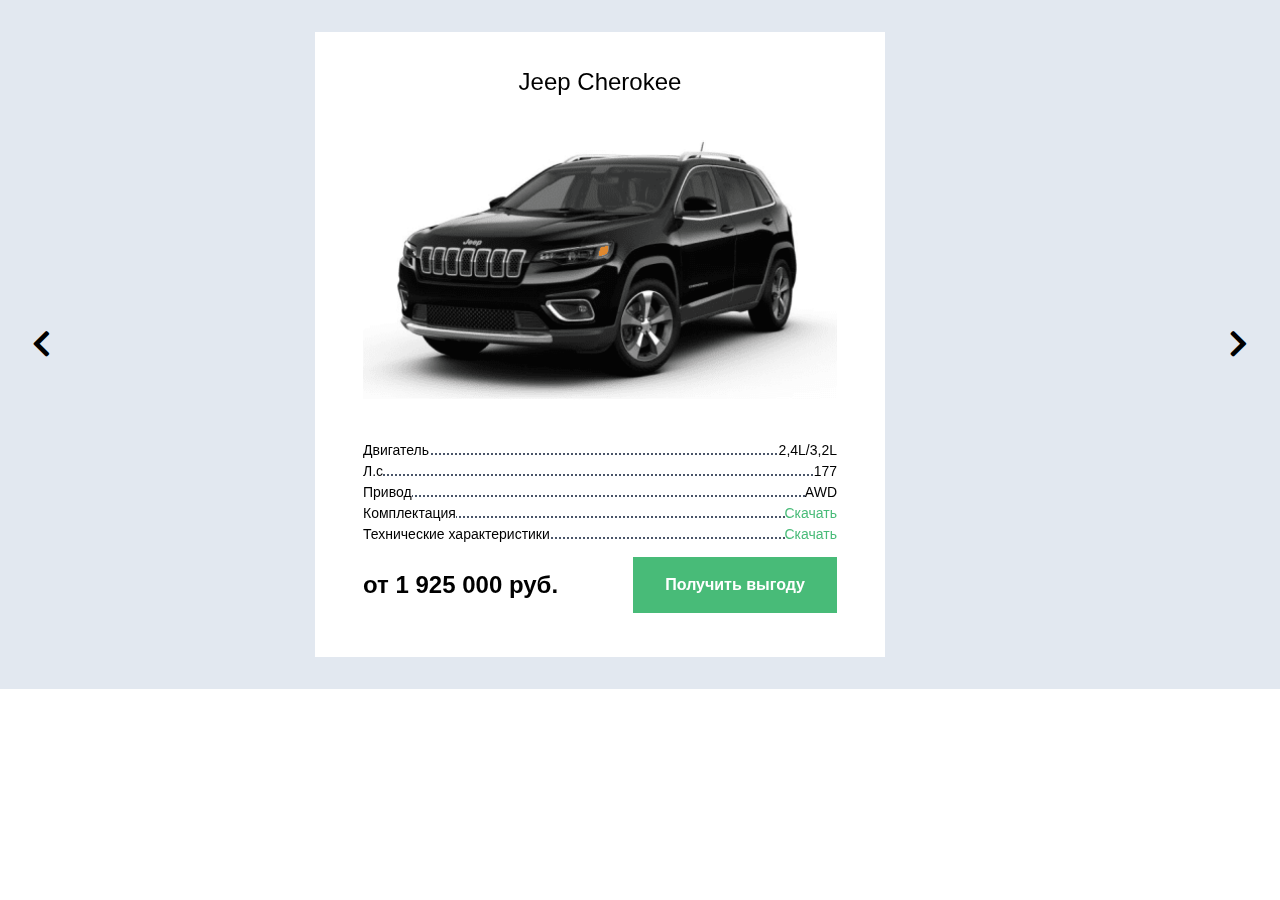
==== commit a5620045: "replace" ====
--- a/banner.html
+++ b/banner.html
@@ -6,13 +6,13 @@
     <meta name="viewport" content="width=device-width, initial-scale=1.0">
     <meta http-equiv="X-UA-Compatible" content="ie=edge">
     <title>Document</title>
-<link href="main.css?f8586a950cdc620f7092" rel="stylesheet"></head>
+<link href="main.css?782bc4e9f99baec6eb6b" rel="stylesheet"></head>
 
 <body>
     <section class="w-full bg-gray-300">
-        <div class="p-8">
+        <div class="banner-block p-8">
             <div class="slick flex justify-between items-center">
-                <div class="banner-item  flex justify-center items-center flex-col sm:pr-4 sm:pl-4 sm:px-12 py-8 bg-white">
+                <div class="banner-item sm:px-12 sm:px-12">
                     <div class="text-2xl font-medium text-center">
                         Jeep Cherokee
                     </div>
@@ -20,25 +20,25 @@
                         <img class="w-full h-auto" src='images/fd2d95940e2ace9231d6ec48decaddef.png' />
                     </div>
                     <div class="flex justify-between flex-wrap text-black text-sm font-thin">
-                        <div class="w-full flex justify-between">
-                            <div class="">Двигатель</div>
-                            <div class="">2,4L/3,2L</div>
+                        <div class="model-block">
+                            <div class="model-character">Двигатель</div>
+                            <div class="model-value ">2,4L/3,2L</div>
                         </div>
-                        <div class="w-full flex justify-between">
-                            <div class="">Л.с</div>
-                            <div class="">177</div>
+                        <div class="model-block">
+                            <div class="model-character">Л.с</div>
+                            <div class="model-value ">177</div>
                         </div>
-                        <div class="w-full flex justify-between">
-                            <div class="">Привод</div>
-                            <div class="">AWD</div>
+                        <div class="model-block">
+                            <div class="model-character">Привод</div>
+                            <div class="model-value ">AWD</div>
                         </div>
-                        <div class="w-full flex justify-between">
-                            <div class="">Комплектация</div>
-                            <div class=""><a href="#" class="text-green-500">Скачать</a></div>
+                        <div class="model-block">
+                            <div class="model-character">Комплектация</div>
+                            <div class="model-value "><a href="#" class="text-green-500">Скачать</a></div>
                         </div>
-                        <div class="w-full flex justify-between items-end">
-                            <div class="">Технические характеристики</div>
-                            <div class=""><a href="#" class="text-green-500">Скачать</a></div>
+                        <div class="model-block items-end">
+                            <div class="model-character">Технические характеристики</div>
+                            <div class="model-value "><a href="#" class="text-green-500">Скачать</a></div>
                         </div>
                     </div>
                     <div class="flex flex-wrap justify-between items-center w-full">
@@ -50,7 +50,7 @@
                         </div>
                     </div>
                 </div>
-                <div class="banner-item  flex justify-center items-center flex-col sm:pr-4 sm:pl-4 sm:px-12 py-8 bg-white ">
+                <div class="banner-item sm:px-12 sm:px-12">
                     <div class="text-2xl font-medium text-center">
                         Jeep Cherokee
                     </div>
@@ -58,25 +58,25 @@
                         <img class="w-full h-auto" src='images/fd2d95940e2ace9231d6ec48decaddef.png' />
                     </div>
                     <div class="flex justify-between flex-wrap text-black text-sm font-thin">
-                        <div class="w-full flex justify-between">
-                            <div class="">Двигатель</div>
-                            <div class="">2,4L/3,2L</div>
+                        <div class="model-block">
+                            <div class="model-character">Двигатель</div>
+                            <div class="model-value ">2,4L/3,2L</div>
                         </div>
-                        <div class="w-full flex justify-between">
-                            <div class="">Л.с</div>
-                            <div class="">177</div>
+                        <div class="model-block">
+                            <div class="model-character">Л.с</div>
+                            <div class="model-value ">177</div>
                         </div>
-                        <div class="w-full flex justify-between">
-                            <div class="">Привод</div>
-                            <div class="">AWD</div>
+                        <div class="model-block">
+                            <div class="model-character">Привод</div>
+                            <div class="model-value ">AWD</div>
                         </div>
-                        <div class="w-full flex justify-between">
-                            <div class="">Комплектация</div>
-                            <div class=""><a href="#" class="text-green-500">Скачать</a></div>
+                        <div class="model-block">
+                            <div class="model-character">Комплектация</div>
+                            <div class="model-value "><a href="#" class="text-green-500">Скачать</a></div>
                         </div>
-                        <div class="w-full flex justify-between items-end">
-                            <div class="">Технические характеристики</div>
-                            <div class=""><a href="#" class="text-green-500">Скачать</a></div>
+                        <div class="model-block items-end">
+                            <div class="model-character">Технические характеристики</div>
+                            <div class="model-value "><a href="#" class="text-green-500">Скачать</a></div>
                         </div>
                     </div>
                     <div class="flex flex-wrap justify-between items-center w-full">
@@ -88,7 +88,7 @@
                         </div>
                     </div>
                 </div>
-                <div class="banner-item  flex justify-center items-center flex-col sm:pr-4 sm:pl-4 sm:px-12 py-8 bg-white ">
+                <div class="banner-item sm:px-12 sm:px-12">
                     <div class="text-2xl font-medium text-center">
                         Jeep Cherokee
                     </div>
@@ -96,139 +96,25 @@
                         <img class="w-full h-auto" src='images/fd2d95940e2ace9231d6ec48decaddef.png' />
                     </div>
                     <div class="flex justify-between flex-wrap text-black text-sm font-thin">
-                        <div class="w-full flex justify-between">
-                            <div class="">Двигатель</div>
-                            <div class="">2,4L/3,2L</div>
+                        <div class="model-block">
+                            <div class="model-character">Двигатель</div>
+                            <div class="model-value ">2,4L/3,2L</div>
                         </div>
-                        <div class="w-full flex justify-between">
-                            <div class="">Л.с</div>
-                            <div class="">177</div>
+                        <div class="model-block">
+                            <div class="model-character">Л.с</div>
+                            <div class="model-value ">177</div>
                         </div>
-                        <div class="w-full flex justify-between">
-                            <div class="">Привод</div>
-                            <div class="">AWD</div>
+                        <div class="model-block">
+                            <div class="model-character">Привод</div>
+                            <div class="model-value ">AWD</div>
                         </div>
-                        <div class="w-full flex justify-between">
-                            <div class="">Комплектация</div>
-                            <div class=""><a href="#" class="text-green-500">Скачать</a></div>
+                        <div class="model-block">
+                            <div class="model-character">Комплектация</div>
+                            <div class="model-value "><a href="#" class="text-green-500">Скачать</a></div>
                         </div>
-                        <div class="w-full flex justify-between items-end">
-                            <div class="">Технические характеристики</div>
-                            <div class=""><a href="#" class="text-green-500">Скачать</a></div>
-                        </div>
-                    </div>
-                    <div class="flex flex-wrap justify-between items-center w-full">
-                        <div class="w-full sm:w-1/2 text-base sm:text-2xl font-bold text-center sm:text-left py-3">
-                            от 1 925 000 руб.
-                        </div>
-                        <div class="flex justify-center sm:justify-end items-center w-full sm:w-1/2 py-3">
-                            <a href="#" class="text-normal font-bold bg-green-500 text-center text-white py-2 sm:py-4 px-4 sm:px-8">Получить выгоду</a>
-                        </div>
-                    </div>
-                </div>
-                <div class="banner-item  flex justify-center items-center flex-col sm:pr-4 sm:pl-4 sm:px-12 py-8 bg-white ">
-                    <div class="text-2xl font-medium text-center">
-                        Jeep Cherokee
-                    </div>
-                    <div class="py-10">
-                        <img class="w-full h-auto" src='images/fd2d95940e2ace9231d6ec48decaddef.png' />
-                    </div>
-                    <div class="flex justify-between flex-wrap text-black text-sm font-thin">
-                        <div class="w-full flex justify-between">
-                            <div class="">Двигатель</div>
-                            <div class="">2,4L/3,2L</div>
-                        </div>
-                        <div class="w-full flex justify-between">
-                            <div class="">Л.с</div>
-                            <div class="">177</div>
-                        </div>
-                        <div class="w-full flex justify-between">
-                            <div class="">Привод</div>
-                            <div class="">AWD</div>
-                        </div>
-                        <div class="w-full flex justify-between">
-                            <div class="">Комплектация</div>
-                            <div class=""><a href="#" class="text-green-500">Скачать</a></div>
-                        </div>
-                        <div class="w-full flex justify-between items-end">
-                            <div class="">Технические характеристики</div>
-                            <div class=""><a href="#" class="text-green-500">Скачать</a></div>
-                        </div>
-                    </div>
-                    <div class="flex flex-wrap justify-between items-center w-full">
-                        <div class="w-full sm:w-1/2 text-base sm:text-2xl font-bold text-center sm:text-left py-3">
-                            от 1 925 000 руб.
-                        </div>
-                        <div class="flex justify-center sm:justify-end items-center w-full sm:w-1/2 py-3">
-                            <a href="#" class="text-normal font-bold bg-green-500 text-center text-white py-2 sm:py-4 px-4 sm:px-8">Получить выгоду</a>
-                        </div>
-                    </div>
-                </div>
-                <div class="banner-item  flex justify-center items-center flex-col sm:pr-4 sm:pl-4 sm:px-12 py-8 bg-white ">
-                    <div class="text-2xl font-medium text-center">
-                        Jeep Cherokee
-                    </div>
-                    <div class="py-10">
-                        <img class="w-full h-auto" src='images/fd2d95940e2ace9231d6ec48decaddef.png' />
-                    </div>
-                    <div class="flex justify-between flex-wrap text-black text-sm font-thin">
-                        <div class="w-full flex justify-between">
-                            <div class="">Двигатель</div>
-                            <div class="">2,4L/3,2L</div>
-                        </div>
-                        <div class="w-full flex justify-between">
-                            <div class="">Л.с</div>
-                            <div class="">177</div>
-                        </div>
-                        <div class="w-full flex justify-between">
-                            <div class="">Привод</div>
-                            <div class="">AWD</div>
-                        </div>
-                        <div class="w-full flex justify-between">
-                            <div class="">Комплектация</div>
-                            <div class=""><a href="#" class="text-green-500">Скачать</a></div>
-                        </div>
-                        <div class="w-full flex justify-between items-end">
-                            <div class="">Технические характеристики</div>
-                            <div class=""><a href="#" class="text-green-500">Скачать</a></div>
-                        </div>
-                    </div>
-                    <div class="flex flex-wrap justify-between items-center w-full">
-                        <div class="w-full sm:w-1/2 text-base sm:text-2xl font-bold text-center sm:text-left py-3">
-                            от 1 925 000 руб.
-                        </div>
-                        <div class="flex justify-center sm:justify-end items-center w-full sm:w-1/2 py-3">
-                            <a href="#" class="text-normal font-bold bg-green-500 text-center text-white py-2 sm:py-4 px-4 sm:px-8">Получить выгоду</a>
-                        </div>
-                    </div>
-                </div>
-                <div class="banner-item  flex justify-center items-center flex-col sm:pr-4 sm:pl-4 sm:px-12 py-8 bg-white ">
-                    <div class="text-2xl font-medium text-center">
-                        Jeep Cherokee
-                    </div>
-                    <div class="py-10">
-                        <img class="w-full h-auto" src='images/fd2d95940e2ace9231d6ec48decaddef.png' />
-                    </div>
-                    <div class="flex justify-between flex-wrap text-black text-sm font-thin">
-                        <div class="w-full flex justify-between">
-                            <div class="">Двигатель</div>
-                            <div class="">2,4L/3,2L</div>
-                        </div>
-                        <div class="w-full flex justify-between">
-                            <div class="">Л.с</div>
-                            <div class="">177</div>
-                        </div>
-                        <div class="w-full flex justify-between">
-                            <div class="">Привод</div>
-                            <div class="">AWD</div>
-                        </div>
-                        <div class="w-full flex justify-between">
-                            <div class="">Комплектация</div>
-                            <div class=""><a href="#" class="text-green-500">Скачать</a></div>
-                        </div>
-                        <div class="w-full flex justify-between items-end">
-                            <div class="">Технические характеристики</div>
-                            <div class=""><a href="#" class="text-green-500">Скачать</a></div>
+                        <div class="model-block items-end">
+                            <div class="model-character">Технические характеристики</div>
+                            <div class="model-value "><a href="#" class="text-green-500">Скачать</a></div>
                         </div>
                     </div>
                     <div class="flex flex-wrap justify-between items-center w-full">
@@ -243,7 +129,7 @@
             </div>
         </div>
     </section>
-<script type="text/javascript" src="main.js?f8586a950cdc620f7092"></script></body>
+<script type="text/javascript" src="main.js?782bc4e9f99baec6eb6b"></script></body>
 <!-- <img class="w-full h-auto" src='images/0a1b687c9b533b5cf65eeb5d24606589.png' /> -->
 
 </html>--- a/main.css
+++ b/main.css
@@ -3,4 +3,4 @@
 /*!
  * Font Awesome Free 5.11.2 by @fontawesome - https://fontawesome.com
  * License - https://fontawesome.com/license/free (Icons: CC BY 4.0, Fonts: SIL OFL 1.1, Code: MIT License)
- */.fa,.fab,.fad,.fal,.far,.fas{-moz-osx-font-smoothing:grayscale;-webkit-font-smoothing:antialiased;display:inline-block;font-style:normal;font-variant:normal;text-rendering:auto;line-height:1}.fa-lg{font-size:1.33333em;line-height:.75em;vertical-align:-.0667em}.fa-xs{font-size:.75em}.fa-sm{font-size:.875em}.fa-1x{font-size:1em}.fa-2x{font-size:2em}.fa-3x{font-size:3em}.fa-4x{font-size:4em}.fa-5x{font-size:5em}.fa-6x{font-size:6em}.fa-7x{font-size:7em}.fa-8x{font-size:8em}.fa-9x{font-size:9em}.fa-10x{font-size:10em}.fa-fw{text-align:center;width:1.25em}.fa-ul{list-style-type:none;margin-left:2.5em;padding-left:0}.fa-ul>li{position:relative}.fa-li{left:-2em;position:absolute;text-align:center;width:2em;line-height:inherit}.fa-border{border:.08em solid #eee;border-radius:.1em;padding:.2em .25em .15em}.fa-pull-left{float:left}.fa-pull-right{float:right}.fa.fa-pull-left,.fab.fa-pull-left,.fal.fa-pull-left,.far.fa-pull-left,.fas.fa-pull-left{margin-right:.3em}.fa.fa-pull-right,.fab.fa-pull-right,.fal.fa-pull-right,.far.fa-pull-right,.fas.fa-pull-right{margin-left:.3em}.fa-spin{-webkit-animation:fa-spin 2s linear infinite;animation:fa-spin 2s linear infinite}.fa-pulse{-webkit-animation:fa-spin 1s steps(8) infinite;animation:fa-spin 1s steps(8) infinite}@-webkit-keyframes fa-spin{0%{-webkit-transform:rotate(0deg);transform:rotate(0deg)}to{-webkit-transform:rotate(1turn);transform:rotate(1turn)}}@keyframes fa-spin{0%{-webkit-transform:rotate(0deg);transform:rotate(0deg)}to{-webkit-transform:rotate(1turn);transform:rotate(1turn)}}.fa-rotate-90{-ms-filter:"progid:DXImageTransform.Microsoft.BasicImage(rotation=1)";-webkit-transform:rotate(90deg);transform:rotate(90deg)}.fa-rotate-180{-ms-filter:"progid:DXImageTransform.Microsoft.BasicImage(rotation=2)";-webkit-transform:rotate(180deg);transform:rotate(180deg)}.fa-rotate-270{-ms-filter:"progid:DXImageTransform.Microsoft.BasicImage(rotation=3)";-webkit-transform:rotate(270deg);transform:rotate(270deg)}.fa-flip-horizontal{-ms-filter:"progid:DXImageTransform.Microsoft.BasicImage(rotation=0, mirror=1)";-webkit-transform:scaleX(-1);transform:scaleX(-1)}.fa-flip-vertical{-webkit-transform:scaleY(-1);transform:scaleY(-1)}.fa-flip-both,.fa-flip-horizontal.fa-flip-vertical,.fa-flip-vertical{-ms-filter:"progid:DXImageTransform.Microsoft.BasicImage(rotation=2, mirror=1)"}.fa-flip-both,.fa-flip-horizontal.fa-flip-vertical{-webkit-transform:scale(-1);transform:scale(-1)}:root .fa-flip-both,:root .fa-flip-horizontal,:root .fa-flip-vertical,:root .fa-rotate-90,:root .fa-rotate-180,:root .fa-rotate-270{-webkit-filter:none;filter:none}.fa-stack{display:inline-block;height:2em;line-height:2em;position:relative;vertical-align:middle;width:2.5em}.fa-stack-1x,.fa-stack-2x{left:0;position:absolute;text-align:center;width:100%}.fa-stack-1x{line-height:inherit}.fa-stack-2x{font-size:2em}.fa-inverse{color:#fff}.fa-500px:before{content:"\f26e"}.fa-accessible-icon:before{content:"\f368"}.fa-accusoft:before{content:"\f369"}.fa-acquisitions-incorporated:before{content:"\f6af"}.fa-ad:before{content:"\f641"}.fa-address-book:before{content:"\f2b9"}.fa-address-card:before{content:"\f2bb"}.fa-adjust:before{content:"\f042"}.fa-adn:before{content:"\f170"}.fa-adobe:before{content:"\f778"}.fa-adversal:before{content:"\f36a"}.fa-affiliatetheme:before{content:"\f36b"}.fa-air-freshener:before{content:"\f5d0"}.fa-airbnb:before{content:"\f834"}.fa-algolia:before{content:"\f36c"}.fa-align-center:before{content:"\f037"}.fa-align-justify:before{content:"\f039"}.fa-align-left:before{content:"\f036"}.fa-align-right:before{content:"\f038"}.fa-alipay:before{content:"\f642"}.fa-allergies:before{content:"\f461"}.fa-amazon:before{content:"\f270"}.fa-amazon-pay:before{content:"\f42c"}.fa-ambulance:before{content:"\f0f9"}.fa-american-sign-language-interpreting:before{content:"\f2a3"}.fa-amilia:before{content:"\f36d"}.fa-anchor:before{content:"\f13d"}.fa-android:before{content:"\f17b"}.fa-angellist:before{content:"\f209"}.fa-angle-double-down:before{content:"\f103"}.fa-angle-double-left:before{content:"\f100"}.fa-angle-double-right:before{content:"\f101"}.fa-angle-double-up:before{content:"\f102"}.fa-angle-down:before{content:"\f107"}.fa-angle-left:before{content:"\f104"}.fa-angle-right:before{content:"\f105"}.fa-angle-up:before{content:"\f106"}.fa-angry:before{content:"\f556"}.fa-angrycreative:before{content:"\f36e"}.fa-angular:before{content:"\f420"}.fa-ankh:before{content:"\f644"}.fa-app-store:before{content:"\f36f"}.fa-app-store-ios:before{content:"\f370"}.fa-apper:before{content:"\f371"}.fa-apple:before{content:"\f179"}.fa-apple-alt:before{content:"\f5d1"}.fa-apple-pay:before{content:"\f415"}.fa-archive:before{content:"\f187"}.fa-archway:before{content:"\f557"}.fa-arrow-alt-circle-down:before{content:"\f358"}.fa-arrow-alt-circle-left:before{content:"\f359"}.fa-arrow-alt-circle-right:before{content:"\f35a"}.fa-arrow-alt-circle-up:before{content:"\f35b"}.fa-arrow-circle-down:before{content:"\f0ab"}.fa-arrow-circle-left:before{content:"\f0a8"}.fa-arrow-circle-right:before{content:"\f0a9"}.fa-arrow-circle-up:before{content:"\f0aa"}.fa-arrow-down:before{content:"\f063"}.fa-arrow-left:before{content:"\f060"}.fa-arrow-right:before{content:"\f061"}.fa-arrow-up:before{content:"\f062"}.fa-arrows-alt:before{content:"\f0b2"}.fa-arrows-alt-h:before{content:"\f337"}.fa-arrows-alt-v:before{content:"\f338"}.fa-artstation:before{content:"\f77a"}.fa-assistive-listening-systems:before{content:"\f2a2"}.fa-asterisk:before{content:"\f069"}.fa-asymmetrik:before{content:"\f372"}.fa-at:before{content:"\f1fa"}.fa-atlas:before{content:"\f558"}.fa-atlassian:before{content:"\f77b"}.fa-atom:before{content:"\f5d2"}.fa-audible:before{content:"\f373"}.fa-audio-description:before{content:"\f29e"}.fa-autoprefixer:before{content:"\f41c"}.fa-avianex:before{content:"\f374"}.fa-aviato:before{content:"\f421"}.fa-award:before{content:"\f559"}.fa-aws:before{content:"\f375"}.fa-baby:before{content:"\f77c"}.fa-baby-carriage:before{content:"\f77d"}.fa-backspace:before{content:"\f55a"}.fa-backward:before{content:"\f04a"}.fa-bacon:before{content:"\f7e5"}.fa-balance-scale:before{content:"\f24e"}.fa-balance-scale-left:before{content:"\f515"}.fa-balance-scale-right:before{content:"\f516"}.fa-ban:before{content:"\f05e"}.fa-band-aid:before{content:"\f462"}.fa-bandcamp:before{content:"\f2d5"}.fa-barcode:before{content:"\f02a"}.fa-bars:before{content:"\f0c9"}.fa-baseball-ball:before{content:"\f433"}.fa-basketball-ball:before{content:"\f434"}.fa-bath:before{content:"\f2cd"}.fa-battery-empty:before{content:"\f244"}.fa-battery-full:before{content:"\f240"}.fa-battery-half:before{content:"\f242"}.fa-battery-quarter:before{content:"\f243"}.fa-battery-three-quarters:before{content:"\f241"}.fa-battle-net:before{content:"\f835"}.fa-bed:before{content:"\f236"}.fa-beer:before{content:"\f0fc"}.fa-behance:before{content:"\f1b4"}.fa-behance-square:before{content:"\f1b5"}.fa-bell:before{content:"\f0f3"}.fa-bell-slash:before{content:"\f1f6"}.fa-bezier-curve:before{content:"\f55b"}.fa-bible:before{content:"\f647"}.fa-bicycle:before{content:"\f206"}.fa-biking:before{content:"\f84a"}.fa-bimobject:before{content:"\f378"}.fa-binoculars:before{content:"\f1e5"}.fa-biohazard:before{content:"\f780"}.fa-birthday-cake:before{content:"\f1fd"}.fa-bitbucket:before{content:"\f171"}.fa-bitcoin:before{content:"\f379"}.fa-bity:before{content:"\f37a"}.fa-black-tie:before{content:"\f27e"}.fa-blackberry:before{content:"\f37b"}.fa-blender:before{content:"\f517"}.fa-blender-phone:before{content:"\f6b6"}.fa-blind:before{content:"\f29d"}.fa-blog:before{content:"\f781"}.fa-blogger:before{content:"\f37c"}.fa-blogger-b:before{content:"\f37d"}.fa-bluetooth:before{content:"\f293"}.fa-bluetooth-b:before{content:"\f294"}.fa-bold:before{content:"\f032"}.fa-bolt:before{content:"\f0e7"}.fa-bomb:before{content:"\f1e2"}.fa-bone:before{content:"\f5d7"}.fa-bong:before{content:"\f55c"}.fa-book:before{content:"\f02d"}.fa-book-dead:before{content:"\f6b7"}.fa-book-medical:before{content:"\f7e6"}.fa-book-open:before{content:"\f518"}.fa-book-reader:before{content:"\f5da"}.fa-bookmark:before{content:"\f02e"}.fa-bootstrap:before{content:"\f836"}.fa-border-all:before{content:"\f84c"}.fa-border-none:before{content:"\f850"}.fa-border-style:before{content:"\f853"}.fa-bowling-ball:before{content:"\f436"}.fa-box:before{content:"\f466"}.fa-box-open:before{content:"\f49e"}.fa-boxes:before{content:"\f468"}.fa-braille:before{content:"\f2a1"}.fa-brain:before{content:"\f5dc"}.fa-bread-slice:before{content:"\f7ec"}.fa-briefcase:before{content:"\f0b1"}.fa-briefcase-medical:before{content:"\f469"}.fa-broadcast-tower:before{content:"\f519"}.fa-broom:before{content:"\f51a"}.fa-brush:before{content:"\f55d"}.fa-btc:before{content:"\f15a"}.fa-buffer:before{content:"\f837"}.fa-bug:before{content:"\f188"}.fa-building:before{content:"\f1ad"}.fa-bullhorn:before{content:"\f0a1"}.fa-bullseye:before{content:"\f140"}.fa-burn:before{content:"\f46a"}.fa-buromobelexperte:before{content:"\f37f"}.fa-bus:before{content:"\f207"}.fa-bus-alt:before{content:"\f55e"}.fa-business-time:before{content:"\f64a"}.fa-buy-n-large:before{content:"\f8a6"}.fa-buysellads:before{content:"\f20d"}.fa-calculator:before{content:"\f1ec"}.fa-calendar:before{content:"\f133"}.fa-calendar-alt:before{content:"\f073"}.fa-calendar-check:before{content:"\f274"}.fa-calendar-day:before{content:"\f783"}.fa-calendar-minus:before{content:"\f272"}.fa-calendar-plus:before{content:"\f271"}.fa-calendar-times:before{content:"\f273"}.fa-calendar-week:before{content:"\f784"}.fa-camera:before{content:"\f030"}.fa-camera-retro:before{content:"\f083"}.fa-campground:before{content:"\f6bb"}.fa-canadian-maple-leaf:before{content:"\f785"}.fa-candy-cane:before{content:"\f786"}.fa-cannabis:before{content:"\f55f"}.fa-capsules:before{content:"\f46b"}.fa-car:before{content:"\f1b9"}.fa-car-alt:before{content:"\f5de"}.fa-car-battery:before{content:"\f5df"}.fa-car-crash:before{content:"\f5e1"}.fa-car-side:before{content:"\f5e4"}.fa-caret-down:before{content:"\f0d7"}.fa-caret-left:before{content:"\f0d9"}.fa-caret-right:before{content:"\f0da"}.fa-caret-square-down:before{content:"\f150"}.fa-caret-square-left:before{content:"\f191"}.fa-caret-square-right:before{content:"\f152"}.fa-caret-square-up:before{content:"\f151"}.fa-caret-up:before{content:"\f0d8"}.fa-carrot:before{content:"\f787"}.fa-cart-arrow-down:before{content:"\f218"}.fa-cart-plus:before{content:"\f217"}.fa-cash-register:before{content:"\f788"}.fa-cat:before{content:"\f6be"}.fa-cc-amazon-pay:before{content:"\f42d"}.fa-cc-amex:before{content:"\f1f3"}.fa-cc-apple-pay:before{content:"\f416"}.fa-cc-diners-club:before{content:"\f24c"}.fa-cc-discover:before{content:"\f1f2"}.fa-cc-jcb:before{content:"\f24b"}.fa-cc-mastercard:before{content:"\f1f1"}.fa-cc-paypal:before{content:"\f1f4"}.fa-cc-stripe:before{content:"\f1f5"}.fa-cc-visa:before{content:"\f1f0"}.fa-centercode:before{content:"\f380"}.fa-centos:before{content:"\f789"}.fa-certificate:before{content:"\f0a3"}.fa-chair:before{content:"\f6c0"}.fa-chalkboard:before{content:"\f51b"}.fa-chalkboard-teacher:before{content:"\f51c"}.fa-charging-station:before{content:"\f5e7"}.fa-chart-area:before{content:"\f1fe"}.fa-chart-bar:before{content:"\f080"}.fa-chart-line:before{content:"\f201"}.fa-chart-pie:before{content:"\f200"}.fa-check:before{content:"\f00c"}.fa-check-circle:before{content:"\f058"}.fa-check-double:before{content:"\f560"}.fa-check-square:before{content:"\f14a"}.fa-cheese:before{content:"\f7ef"}.fa-chess:before{content:"\f439"}.fa-chess-bishop:before{content:"\f43a"}.fa-chess-board:before{content:"\f43c"}.fa-chess-king:before{content:"\f43f"}.fa-chess-knight:before{content:"\f441"}.fa-chess-pawn:before{content:"\f443"}.fa-chess-queen:before{content:"\f445"}.fa-chess-rook:before{content:"\f447"}.fa-chevron-circle-down:before{content:"\f13a"}.fa-chevron-circle-left:before{content:"\f137"}.fa-chevron-circle-right:before{content:"\f138"}.fa-chevron-circle-up:before{content:"\f139"}.fa-chevron-down:before{content:"\f078"}.fa-chevron-left:before{content:"\f053"}.fa-chevron-right:before{content:"\f054"}.fa-chevron-up:before{content:"\f077"}.fa-child:before{content:"\f1ae"}.fa-chrome:before{content:"\f268"}.fa-chromecast:before{content:"\f838"}.fa-church:before{content:"\f51d"}.fa-circle:before{content:"\f111"}.fa-circle-notch:before{content:"\f1ce"}.fa-city:before{content:"\f64f"}.fa-clinic-medical:before{content:"\f7f2"}.fa-clipboard:before{content:"\f328"}.fa-clipboard-check:before{content:"\f46c"}.fa-clipboard-list:before{content:"\f46d"}.fa-clock:before{content:"\f017"}.fa-clone:before{content:"\f24d"}.fa-closed-captioning:before{content:"\f20a"}.fa-cloud:before{content:"\f0c2"}.fa-cloud-download-alt:before{content:"\f381"}.fa-cloud-meatball:before{content:"\f73b"}.fa-cloud-moon:before{content:"\f6c3"}.fa-cloud-moon-rain:before{content:"\f73c"}.fa-cloud-rain:before{content:"\f73d"}.fa-cloud-showers-heavy:before{content:"\f740"}.fa-cloud-sun:before{content:"\f6c4"}.fa-cloud-sun-rain:before{content:"\f743"}.fa-cloud-upload-alt:before{content:"\f382"}.fa-cloudscale:before{content:"\f383"}.fa-cloudsmith:before{content:"\f384"}.fa-cloudversify:before{content:"\f385"}.fa-cocktail:before{content:"\f561"}.fa-code:before{content:"\f121"}.fa-code-branch:before{content:"\f126"}.fa-codepen:before{content:"\f1cb"}.fa-codiepie:before{content:"\f284"}.fa-coffee:before{content:"\f0f4"}.fa-cog:before{content:"\f013"}.fa-cogs:before{content:"\f085"}.fa-coins:before{content:"\f51e"}.fa-columns:before{content:"\f0db"}.fa-comment:before{content:"\f075"}.fa-comment-alt:before{content:"\f27a"}.fa-comment-dollar:before{content:"\f651"}.fa-comment-dots:before{content:"\f4ad"}.fa-comment-medical:before{content:"\f7f5"}.fa-comment-slash:before{content:"\f4b3"}.fa-comments:before{content:"\f086"}.fa-comments-dollar:before{content:"\f653"}.fa-compact-disc:before{content:"\f51f"}.fa-compass:before{content:"\f14e"}.fa-compress:before{content:"\f066"}.fa-compress-arrows-alt:before{content:"\f78c"}.fa-concierge-bell:before{content:"\f562"}.fa-confluence:before{content:"\f78d"}.fa-connectdevelop:before{content:"\f20e"}.fa-contao:before{content:"\f26d"}.fa-cookie:before{content:"\f563"}.fa-cookie-bite:before{content:"\f564"}.fa-copy:before{content:"\f0c5"}.fa-copyright:before{content:"\f1f9"}.fa-cotton-bureau:before{content:"\f89e"}.fa-couch:before{content:"\f4b8"}.fa-cpanel:before{content:"\f388"}.fa-creative-commons:before{content:"\f25e"}.fa-creative-commons-by:before{content:"\f4e7"}.fa-creative-commons-nc:before{content:"\f4e8"}.fa-creative-commons-nc-eu:before{content:"\f4e9"}.fa-creative-commons-nc-jp:before{content:"\f4ea"}.fa-creative-commons-nd:before{content:"\f4eb"}.fa-creative-commons-pd:before{content:"\f4ec"}.fa-creative-commons-pd-alt:before{content:"\f4ed"}.fa-creative-commons-remix:before{content:"\f4ee"}.fa-creative-commons-sa:before{content:"\f4ef"}.fa-creative-commons-sampling:before{content:"\f4f0"}.fa-creative-commons-sampling-plus:before{content:"\f4f1"}.fa-creative-commons-share:before{content:"\f4f2"}.fa-creative-commons-zero:before{content:"\f4f3"}.fa-credit-card:before{content:"\f09d"}.fa-critical-role:before{content:"\f6c9"}.fa-crop:before{content:"\f125"}.fa-crop-alt:before{content:"\f565"}.fa-cross:before{content:"\f654"}.fa-crosshairs:before{content:"\f05b"}.fa-crow:before{content:"\f520"}.fa-crown:before{content:"\f521"}.fa-crutch:before{content:"\f7f7"}.fa-css3:before{content:"\f13c"}.fa-css3-alt:before{content:"\f38b"}.fa-cube:before{content:"\f1b2"}.fa-cubes:before{content:"\f1b3"}.fa-cut:before{content:"\f0c4"}.fa-cuttlefish:before{content:"\f38c"}.fa-d-and-d:before{content:"\f38d"}.fa-d-and-d-beyond:before{content:"\f6ca"}.fa-dashcube:before{content:"\f210"}.fa-database:before{content:"\f1c0"}.fa-deaf:before{content:"\f2a4"}.fa-delicious:before{content:"\f1a5"}.fa-democrat:before{content:"\f747"}.fa-deploydog:before{content:"\f38e"}.fa-deskpro:before{content:"\f38f"}.fa-desktop:before{content:"\f108"}.fa-dev:before{content:"\f6cc"}.fa-deviantart:before{content:"\f1bd"}.fa-dharmachakra:before{content:"\f655"}.fa-dhl:before{content:"\f790"}.fa-diagnoses:before{content:"\f470"}.fa-diaspora:before{content:"\f791"}.fa-dice:before{content:"\f522"}.fa-dice-d20:before{content:"\f6cf"}.fa-dice-d6:before{content:"\f6d1"}.fa-dice-five:before{content:"\f523"}.fa-dice-four:before{content:"\f524"}.fa-dice-one:before{content:"\f525"}.fa-dice-six:before{content:"\f526"}.fa-dice-three:before{content:"\f527"}.fa-dice-two:before{content:"\f528"}.fa-digg:before{content:"\f1a6"}.fa-digital-ocean:before{content:"\f391"}.fa-digital-tachograph:before{content:"\f566"}.fa-directions:before{content:"\f5eb"}.fa-discord:before{content:"\f392"}.fa-discourse:before{content:"\f393"}.fa-divide:before{content:"\f529"}.fa-dizzy:before{content:"\f567"}.fa-dna:before{content:"\f471"}.fa-dochub:before{content:"\f394"}.fa-docker:before{content:"\f395"}.fa-dog:before{content:"\f6d3"}.fa-dollar-sign:before{content:"\f155"}.fa-dolly:before{content:"\f472"}.fa-dolly-flatbed:before{content:"\f474"}.fa-donate:before{content:"\f4b9"}.fa-door-closed:before{content:"\f52a"}.fa-door-open:before{content:"\f52b"}.fa-dot-circle:before{content:"\f192"}.fa-dove:before{content:"\f4ba"}.fa-download:before{content:"\f019"}.fa-draft2digital:before{content:"\f396"}.fa-drafting-compass:before{content:"\f568"}.fa-dragon:before{content:"\f6d5"}.fa-draw-polygon:before{content:"\f5ee"}.fa-dribbble:before{content:"\f17d"}.fa-dribbble-square:before{content:"\f397"}.fa-dropbox:before{content:"\f16b"}.fa-drum:before{content:"\f569"}.fa-drum-steelpan:before{content:"\f56a"}.fa-drumstick-bite:before{content:"\f6d7"}.fa-drupal:before{content:"\f1a9"}.fa-dumbbell:before{content:"\f44b"}.fa-dumpster:before{content:"\f793"}.fa-dumpster-fire:before{content:"\f794"}.fa-dungeon:before{content:"\f6d9"}.fa-dyalog:before{content:"\f399"}.fa-earlybirds:before{content:"\f39a"}.fa-ebay:before{content:"\f4f4"}.fa-edge:before{content:"\f282"}.fa-edit:before{content:"\f044"}.fa-egg:before{content:"\f7fb"}.fa-eject:before{content:"\f052"}.fa-elementor:before{content:"\f430"}.fa-ellipsis-h:before{content:"\f141"}.fa-ellipsis-v:before{content:"\f142"}.fa-ello:before{content:"\f5f1"}.fa-ember:before{content:"\f423"}.fa-empire:before{content:"\f1d1"}.fa-envelope:before{content:"\f0e0"}.fa-envelope-open:before{content:"\f2b6"}.fa-envelope-open-text:before{content:"\f658"}.fa-envelope-square:before{content:"\f199"}.fa-envira:before{content:"\f299"}.fa-equals:before{content:"\f52c"}.fa-eraser:before{content:"\f12d"}.fa-erlang:before{content:"\f39d"}.fa-ethereum:before{content:"\f42e"}.fa-ethernet:before{content:"\f796"}.fa-etsy:before{content:"\f2d7"}.fa-euro-sign:before{content:"\f153"}.fa-evernote:before{content:"\f839"}.fa-exchange-alt:before{content:"\f362"}.fa-exclamation:before{content:"\f12a"}.fa-exclamation-circle:before{content:"\f06a"}.fa-exclamation-triangle:before{content:"\f071"}.fa-expand:before{content:"\f065"}.fa-expand-arrows-alt:before{content:"\f31e"}.fa-expeditedssl:before{content:"\f23e"}.fa-external-link-alt:before{content:"\f35d"}.fa-external-link-square-alt:before{content:"\f360"}.fa-eye:before{content:"\f06e"}.fa-eye-dropper:before{content:"\f1fb"}.fa-eye-slash:before{content:"\f070"}.fa-facebook:before{content:"\f09a"}.fa-facebook-f:before{content:"\f39e"}.fa-facebook-messenger:before{content:"\f39f"}.fa-facebook-square:before{content:"\f082"}.fa-fan:before{content:"\f863"}.fa-fantasy-flight-games:before{content:"\f6dc"}.fa-fast-backward:before{content:"\f049"}.fa-fast-forward:before{content:"\f050"}.fa-fax:before{content:"\f1ac"}.fa-feather:before{content:"\f52d"}.fa-feather-alt:before{content:"\f56b"}.fa-fedex:before{content:"\f797"}.fa-fedora:before{content:"\f798"}.fa-female:before{content:"\f182"}.fa-fighter-jet:before{content:"\f0fb"}.fa-figma:before{content:"\f799"}.fa-file:before{content:"\f15b"}.fa-file-alt:before{content:"\f15c"}.fa-file-archive:before{content:"\f1c6"}.fa-file-audio:before{content:"\f1c7"}.fa-file-code:before{content:"\f1c9"}.fa-file-contract:before{content:"\f56c"}.fa-file-csv:before{content:"\f6dd"}.fa-file-download:before{content:"\f56d"}.fa-file-excel:before{content:"\f1c3"}.fa-file-export:before{content:"\f56e"}.fa-file-image:before{content:"\f1c5"}.fa-file-import:before{content:"\f56f"}.fa-file-invoice:before{content:"\f570"}.fa-file-invoice-dollar:before{content:"\f571"}.fa-file-medical:before{content:"\f477"}.fa-file-medical-alt:before{content:"\f478"}.fa-file-pdf:before{content:"\f1c1"}.fa-file-powerpoint:before{content:"\f1c4"}.fa-file-prescription:before{content:"\f572"}.fa-file-signature:before{content:"\f573"}.fa-file-upload:before{content:"\f574"}.fa-file-video:before{content:"\f1c8"}.fa-file-word:before{content:"\f1c2"}.fa-fill:before{content:"\f575"}.fa-fill-drip:before{content:"\f576"}.fa-film:before{content:"\f008"}.fa-filter:before{content:"\f0b0"}.fa-fingerprint:before{content:"\f577"}.fa-fire:before{content:"\f06d"}.fa-fire-alt:before{content:"\f7e4"}.fa-fire-extinguisher:before{content:"\f134"}.fa-firefox:before{content:"\f269"}.fa-first-aid:before{content:"\f479"}.fa-first-order:before{content:"\f2b0"}.fa-first-order-alt:before{content:"\f50a"}.fa-firstdraft:before{content:"\f3a1"}.fa-fish:before{content:"\f578"}.fa-fist-raised:before{content:"\f6de"}.fa-flag:before{content:"\f024"}.fa-flag-checkered:before{content:"\f11e"}.fa-flag-usa:before{content:"\f74d"}.fa-flask:before{content:"\f0c3"}.fa-flickr:before{content:"\f16e"}.fa-flipboard:before{content:"\f44d"}.fa-flushed:before{content:"\f579"}.fa-fly:before{content:"\f417"}.fa-folder:before{content:"\f07b"}.fa-folder-minus:before{content:"\f65d"}.fa-folder-open:before{content:"\f07c"}.fa-folder-plus:before{content:"\f65e"}.fa-font:before{content:"\f031"}.fa-font-awesome:before{content:"\f2b4"}.fa-font-awesome-alt:before{content:"\f35c"}.fa-font-awesome-flag:before{content:"\f425"}.fa-font-awesome-logo-full:before{content:"\f4e6"}.fa-fonticons:before{content:"\f280"}.fa-fonticons-fi:before{content:"\f3a2"}.fa-football-ball:before{content:"\f44e"}.fa-fort-awesome:before{content:"\f286"}.fa-fort-awesome-alt:before{content:"\f3a3"}.fa-forumbee:before{content:"\f211"}.fa-forward:before{content:"\f04e"}.fa-foursquare:before{content:"\f180"}.fa-free-code-camp:before{content:"\f2c5"}.fa-freebsd:before{content:"\f3a4"}.fa-frog:before{content:"\f52e"}.fa-frown:before{content:"\f119"}.fa-frown-open:before{content:"\f57a"}.fa-fulcrum:before{content:"\f50b"}.fa-funnel-dollar:before{content:"\f662"}.fa-futbol:before{content:"\f1e3"}.fa-galactic-republic:before{content:"\f50c"}.fa-galactic-senate:before{content:"\f50d"}.fa-gamepad:before{content:"\f11b"}.fa-gas-pump:before{content:"\f52f"}.fa-gavel:before{content:"\f0e3"}.fa-gem:before{content:"\f3a5"}.fa-genderless:before{content:"\f22d"}.fa-get-pocket:before{content:"\f265"}.fa-gg:before{content:"\f260"}.fa-gg-circle:before{content:"\f261"}.fa-ghost:before{content:"\f6e2"}.fa-gift:before{content:"\f06b"}.fa-gifts:before{content:"\f79c"}.fa-git:before{content:"\f1d3"}.fa-git-alt:before{content:"\f841"}.fa-git-square:before{content:"\f1d2"}.fa-github:before{content:"\f09b"}.fa-github-alt:before{content:"\f113"}.fa-github-square:before{content:"\f092"}.fa-gitkraken:before{content:"\f3a6"}.fa-gitlab:before{content:"\f296"}.fa-gitter:before{content:"\f426"}.fa-glass-cheers:before{content:"\f79f"}.fa-glass-martini:before{content:"\f000"}.fa-glass-martini-alt:before{content:"\f57b"}.fa-glass-whiskey:before{content:"\f7a0"}.fa-glasses:before{content:"\f530"}.fa-glide:before{content:"\f2a5"}.fa-glide-g:before{content:"\f2a6"}.fa-globe:before{content:"\f0ac"}.fa-globe-africa:before{content:"\f57c"}.fa-globe-americas:before{content:"\f57d"}.fa-globe-asia:before{content:"\f57e"}.fa-globe-europe:before{content:"\f7a2"}.fa-gofore:before{content:"\f3a7"}.fa-golf-ball:before{content:"\f450"}.fa-goodreads:before{content:"\f3a8"}.fa-goodreads-g:before{content:"\f3a9"}.fa-google:before{content:"\f1a0"}.fa-google-drive:before{content:"\f3aa"}.fa-google-play:before{content:"\f3ab"}.fa-google-plus:before{content:"\f2b3"}.fa-google-plus-g:before{content:"\f0d5"}.fa-google-plus-square:before{content:"\f0d4"}.fa-google-wallet:before{content:"\f1ee"}.fa-gopuram:before{content:"\f664"}.fa-graduation-cap:before{content:"\f19d"}.fa-gratipay:before{content:"\f184"}.fa-grav:before{content:"\f2d6"}.fa-greater-than:before{content:"\f531"}.fa-greater-than-equal:before{content:"\f532"}.fa-grimace:before{content:"\f57f"}.fa-grin:before{content:"\f580"}.fa-grin-alt:before{content:"\f581"}.fa-grin-beam:before{content:"\f582"}.fa-grin-beam-sweat:before{content:"\f583"}.fa-grin-hearts:before{content:"\f584"}.fa-grin-squint:before{content:"\f585"}.fa-grin-squint-tears:before{content:"\f586"}.fa-grin-stars:before{content:"\f587"}.fa-grin-tears:before{content:"\f588"}.fa-grin-tongue:before{content:"\f589"}.fa-grin-tongue-squint:before{content:"\f58a"}.fa-grin-tongue-wink:before{content:"\f58b"}.fa-grin-wink:before{content:"\f58c"}.fa-grip-horizontal:before{content:"\f58d"}.fa-grip-lines:before{content:"\f7a4"}.fa-grip-lines-vertical:before{content:"\f7a5"}.fa-grip-vertical:before{content:"\f58e"}.fa-gripfire:before{content:"\f3ac"}.fa-grunt:before{content:"\f3ad"}.fa-guitar:before{content:"\f7a6"}.fa-gulp:before{content:"\f3ae"}.fa-h-square:before{content:"\f0fd"}.fa-hacker-news:before{content:"\f1d4"}.fa-hacker-news-square:before{content:"\f3af"}.fa-hackerrank:before{content:"\f5f7"}.fa-hamburger:before{content:"\f805"}.fa-hammer:before{content:"\f6e3"}.fa-hamsa:before{content:"\f665"}.fa-hand-holding:before{content:"\f4bd"}.fa-hand-holding-heart:before{content:"\f4be"}.fa-hand-holding-usd:before{content:"\f4c0"}.fa-hand-lizard:before{content:"\f258"}.fa-hand-middle-finger:before{content:"\f806"}.fa-hand-paper:before{content:"\f256"}.fa-hand-peace:before{content:"\f25b"}.fa-hand-point-down:before{content:"\f0a7"}.fa-hand-point-left:before{content:"\f0a5"}.fa-hand-point-right:before{content:"\f0a4"}.fa-hand-point-up:before{content:"\f0a6"}.fa-hand-pointer:before{content:"\f25a"}.fa-hand-rock:before{content:"\f255"}.fa-hand-scissors:before{content:"\f257"}.fa-hand-spock:before{content:"\f259"}.fa-hands:before{content:"\f4c2"}.fa-hands-helping:before{content:"\f4c4"}.fa-handshake:before{content:"\f2b5"}.fa-hanukiah:before{content:"\f6e6"}.fa-hard-hat:before{content:"\f807"}.fa-hashtag:before{content:"\f292"}.fa-hat-cowboy:before{content:"\f8c0"}.fa-hat-cowboy-side:before{content:"\f8c1"}.fa-hat-wizard:before{content:"\f6e8"}.fa-haykal:before{content:"\f666"}.fa-hdd:before{content:"\f0a0"}.fa-heading:before{content:"\f1dc"}.fa-headphones:before{content:"\f025"}.fa-headphones-alt:before{content:"\f58f"}.fa-headset:before{content:"\f590"}.fa-heart:before{content:"\f004"}.fa-heart-broken:before{content:"\f7a9"}.fa-heartbeat:before{content:"\f21e"}.fa-helicopter:before{content:"\f533"}.fa-highlighter:before{content:"\f591"}.fa-hiking:before{content:"\f6ec"}.fa-hippo:before{content:"\f6ed"}.fa-hips:before{content:"\f452"}.fa-hire-a-helper:before{content:"\f3b0"}.fa-history:before{content:"\f1da"}.fa-hockey-puck:before{content:"\f453"}.fa-holly-berry:before{content:"\f7aa"}.fa-home:before{content:"\f015"}.fa-hooli:before{content:"\f427"}.fa-hornbill:before{content:"\f592"}.fa-horse:before{content:"\f6f0"}.fa-horse-head:before{content:"\f7ab"}.fa-hospital:before{content:"\f0f8"}.fa-hospital-alt:before{content:"\f47d"}.fa-hospital-symbol:before{content:"\f47e"}.fa-hot-tub:before{content:"\f593"}.fa-hotdog:before{content:"\f80f"}.fa-hotel:before{content:"\f594"}.fa-hotjar:before{content:"\f3b1"}.fa-hourglass:before{content:"\f254"}.fa-hourglass-end:before{content:"\f253"}.fa-hourglass-half:before{content:"\f252"}.fa-hourglass-start:before{content:"\f251"}.fa-house-damage:before{content:"\f6f1"}.fa-houzz:before{content:"\f27c"}.fa-hryvnia:before{content:"\f6f2"}.fa-html5:before{content:"\f13b"}.fa-hubspot:before{content:"\f3b2"}.fa-i-cursor:before{content:"\f246"}.fa-ice-cream:before{content:"\f810"}.fa-icicles:before{content:"\f7ad"}.fa-icons:before{content:"\f86d"}.fa-id-badge:before{content:"\f2c1"}.fa-id-card:before{content:"\f2c2"}.fa-id-card-alt:before{content:"\f47f"}.fa-igloo:before{content:"\f7ae"}.fa-image:before{content:"\f03e"}.fa-images:before{content:"\f302"}.fa-imdb:before{content:"\f2d8"}.fa-inbox:before{content:"\f01c"}.fa-indent:before{content:"\f03c"}.fa-industry:before{content:"\f275"}.fa-infinity:before{content:"\f534"}.fa-info:before{content:"\f129"}.fa-info-circle:before{content:"\f05a"}.fa-instagram:before{content:"\f16d"}.fa-intercom:before{content:"\f7af"}.fa-internet-explorer:before{content:"\f26b"}.fa-invision:before{content:"\f7b0"}.fa-ioxhost:before{content:"\f208"}.fa-italic:before{content:"\f033"}.fa-itch-io:before{content:"\f83a"}.fa-itunes:before{content:"\f3b4"}.fa-itunes-note:before{content:"\f3b5"}.fa-java:before{content:"\f4e4"}.fa-jedi:before{content:"\f669"}.fa-jedi-order:before{content:"\f50e"}.fa-jenkins:before{content:"\f3b6"}.fa-jira:before{content:"\f7b1"}.fa-joget:before{content:"\f3b7"}.fa-joint:before{content:"\f595"}.fa-joomla:before{content:"\f1aa"}.fa-journal-whills:before{content:"\f66a"}.fa-js:before{content:"\f3b8"}.fa-js-square:before{content:"\f3b9"}.fa-jsfiddle:before{content:"\f1cc"}.fa-kaaba:before{content:"\f66b"}.fa-kaggle:before{content:"\f5fa"}.fa-key:before{content:"\f084"}.fa-keybase:before{content:"\f4f5"}.fa-keyboard:before{content:"\f11c"}.fa-keycdn:before{content:"\f3ba"}.fa-khanda:before{content:"\f66d"}.fa-kickstarter:before{content:"\f3bb"}.fa-kickstarter-k:before{content:"\f3bc"}.fa-kiss:before{content:"\f596"}.fa-kiss-beam:before{content:"\f597"}.fa-kiss-wink-heart:before{content:"\f598"}.fa-kiwi-bird:before{content:"\f535"}.fa-korvue:before{content:"\f42f"}.fa-landmark:before{content:"\f66f"}.fa-language:before{content:"\f1ab"}.fa-laptop:before{content:"\f109"}.fa-laptop-code:before{content:"\f5fc"}.fa-laptop-medical:before{content:"\f812"}.fa-laravel:before{content:"\f3bd"}.fa-lastfm:before{content:"\f202"}.fa-lastfm-square:before{content:"\f203"}.fa-laugh:before{content:"\f599"}.fa-laugh-beam:before{content:"\f59a"}.fa-laugh-squint:before{content:"\f59b"}.fa-laugh-wink:before{content:"\f59c"}.fa-layer-group:before{content:"\f5fd"}.fa-leaf:before{content:"\f06c"}.fa-leanpub:before{content:"\f212"}.fa-lemon:before{content:"\f094"}.fa-less:before{content:"\f41d"}.fa-less-than:before{content:"\f536"}.fa-less-than-equal:before{content:"\f537"}.fa-level-down-alt:before{content:"\f3be"}.fa-level-up-alt:before{content:"\f3bf"}.fa-life-ring:before{content:"\f1cd"}.fa-lightbulb:before{content:"\f0eb"}.fa-line:before{content:"\f3c0"}.fa-link:before{content:"\f0c1"}.fa-linkedin:before{content:"\f08c"}.fa-linkedin-in:before{content:"\f0e1"}.fa-linode:before{content:"\f2b8"}.fa-linux:before{content:"\f17c"}.fa-lira-sign:before{content:"\f195"}.fa-list:before{content:"\f03a"}.fa-list-alt:before{content:"\f022"}.fa-list-ol:before{content:"\f0cb"}.fa-list-ul:before{content:"\f0ca"}.fa-location-arrow:before{content:"\f124"}.fa-lock:before{content:"\f023"}.fa-lock-open:before{content:"\f3c1"}.fa-long-arrow-alt-down:before{content:"\f309"}.fa-long-arrow-alt-left:before{content:"\f30a"}.fa-long-arrow-alt-right:before{content:"\f30b"}.fa-long-arrow-alt-up:before{content:"\f30c"}.fa-low-vision:before{content:"\f2a8"}.fa-luggage-cart:before{content:"\f59d"}.fa-lyft:before{content:"\f3c3"}.fa-magento:before{content:"\f3c4"}.fa-magic:before{content:"\f0d0"}.fa-magnet:before{content:"\f076"}.fa-mail-bulk:before{content:"\f674"}.fa-mailchimp:before{content:"\f59e"}.fa-male:before{content:"\f183"}.fa-mandalorian:before{content:"\f50f"}.fa-map:before{content:"\f279"}.fa-map-marked:before{content:"\f59f"}.fa-map-marked-alt:before{content:"\f5a0"}.fa-map-marker:before{content:"\f041"}.fa-map-marker-alt:before{content:"\f3c5"}.fa-map-pin:before{content:"\f276"}.fa-map-signs:before{content:"\f277"}.fa-markdown:before{content:"\f60f"}.fa-marker:before{content:"\f5a1"}.fa-mars:before{content:"\f222"}.fa-mars-double:before{content:"\f227"}.fa-mars-stroke:before{content:"\f229"}.fa-mars-stroke-h:before{content:"\f22b"}.fa-mars-stroke-v:before{content:"\f22a"}.fa-mask:before{content:"\f6fa"}.fa-mastodon:before{content:"\f4f6"}.fa-maxcdn:before{content:"\f136"}.fa-mdb:before{content:"\f8ca"}.fa-medal:before{content:"\f5a2"}.fa-medapps:before{content:"\f3c6"}.fa-medium:before{content:"\f23a"}.fa-medium-m:before{content:"\f3c7"}.fa-medkit:before{content:"\f0fa"}.fa-medrt:before{content:"\f3c8"}.fa-meetup:before{content:"\f2e0"}.fa-megaport:before{content:"\f5a3"}.fa-meh:before{content:"\f11a"}.fa-meh-blank:before{content:"\f5a4"}.fa-meh-rolling-eyes:before{content:"\f5a5"}.fa-memory:before{content:"\f538"}.fa-mendeley:before{content:"\f7b3"}.fa-menorah:before{content:"\f676"}.fa-mercury:before{content:"\f223"}.fa-meteor:before{content:"\f753"}.fa-microchip:before{content:"\f2db"}.fa-microphone:before{content:"\f130"}.fa-microphone-alt:before{content:"\f3c9"}.fa-microphone-alt-slash:before{content:"\f539"}.fa-microphone-slash:before{content:"\f131"}.fa-microscope:before{content:"\f610"}.fa-microsoft:before{content:"\f3ca"}.fa-minus:before{content:"\f068"}.fa-minus-circle:before{content:"\f056"}.fa-minus-square:before{content:"\f146"}.fa-mitten:before{content:"\f7b5"}.fa-mix:before{content:"\f3cb"}.fa-mixcloud:before{content:"\f289"}.fa-mizuni:before{content:"\f3cc"}.fa-mobile:before{content:"\f10b"}.fa-mobile-alt:before{content:"\f3cd"}.fa-modx:before{content:"\f285"}.fa-monero:before{content:"\f3d0"}.fa-money-bill:before{content:"\f0d6"}.fa-money-bill-alt:before{content:"\f3d1"}.fa-money-bill-wave:before{content:"\f53a"}.fa-money-bill-wave-alt:before{content:"\f53b"}.fa-money-check:before{content:"\f53c"}.fa-money-check-alt:before{content:"\f53d"}.fa-monument:before{content:"\f5a6"}.fa-moon:before{content:"\f186"}.fa-mortar-pestle:before{content:"\f5a7"}.fa-mosque:before{content:"\f678"}.fa-motorcycle:before{content:"\f21c"}.fa-mountain:before{content:"\f6fc"}.fa-mouse:before{content:"\f8cc"}.fa-mouse-pointer:before{content:"\f245"}.fa-mug-hot:before{content:"\f7b6"}.fa-music:before{content:"\f001"}.fa-napster:before{content:"\f3d2"}.fa-neos:before{content:"\f612"}.fa-network-wired:before{content:"\f6ff"}.fa-neuter:before{content:"\f22c"}.fa-newspaper:before{content:"\f1ea"}.fa-nimblr:before{content:"\f5a8"}.fa-node:before{content:"\f419"}.fa-node-js:before{content:"\f3d3"}.fa-not-equal:before{content:"\f53e"}.fa-notes-medical:before{content:"\f481"}.fa-npm:before{content:"\f3d4"}.fa-ns8:before{content:"\f3d5"}.fa-nutritionix:before{content:"\f3d6"}.fa-object-group:before{content:"\f247"}.fa-object-ungroup:before{content:"\f248"}.fa-odnoklassniki:before{content:"\f263"}.fa-odnoklassniki-square:before{content:"\f264"}.fa-oil-can:before{content:"\f613"}.fa-old-republic:before{content:"\f510"}.fa-om:before{content:"\f679"}.fa-opencart:before{content:"\f23d"}.fa-openid:before{content:"\f19b"}.fa-opera:before{content:"\f26a"}.fa-optin-monster:before{content:"\f23c"}.fa-orcid:before{content:"\f8d2"}.fa-osi:before{content:"\f41a"}.fa-otter:before{content:"\f700"}.fa-outdent:before{content:"\f03b"}.fa-page4:before{content:"\f3d7"}.fa-pagelines:before{content:"\f18c"}.fa-pager:before{content:"\f815"}.fa-paint-brush:before{content:"\f1fc"}.fa-paint-roller:before{content:"\f5aa"}.fa-palette:before{content:"\f53f"}.fa-palfed:before{content:"\f3d8"}.fa-pallet:before{content:"\f482"}.fa-paper-plane:before{content:"\f1d8"}.fa-paperclip:before{content:"\f0c6"}.fa-parachute-box:before{content:"\f4cd"}.fa-paragraph:before{content:"\f1dd"}.fa-parking:before{content:"\f540"}.fa-passport:before{content:"\f5ab"}.fa-pastafarianism:before{content:"\f67b"}.fa-paste:before{content:"\f0ea"}.fa-patreon:before{content:"\f3d9"}.fa-pause:before{content:"\f04c"}.fa-pause-circle:before{content:"\f28b"}.fa-paw:before{content:"\f1b0"}.fa-paypal:before{content:"\f1ed"}.fa-peace:before{content:"\f67c"}.fa-pen:before{content:"\f304"}.fa-pen-alt:before{content:"\f305"}.fa-pen-fancy:before{content:"\f5ac"}.fa-pen-nib:before{content:"\f5ad"}.fa-pen-square:before{content:"\f14b"}.fa-pencil-alt:before{content:"\f303"}.fa-pencil-ruler:before{content:"\f5ae"}.fa-penny-arcade:before{content:"\f704"}.fa-people-carry:before{content:"\f4ce"}.fa-pepper-hot:before{content:"\f816"}.fa-percent:before{content:"\f295"}.fa-percentage:before{content:"\f541"}.fa-periscope:before{content:"\f3da"}.fa-person-booth:before{content:"\f756"}.fa-phabricator:before{content:"\f3db"}.fa-phoenix-framework:before{content:"\f3dc"}.fa-phoenix-squadron:before{content:"\f511"}.fa-phone:before{content:"\f095"}.fa-phone-alt:before{content:"\f879"}.fa-phone-slash:before{content:"\f3dd"}.fa-phone-square:before{content:"\f098"}.fa-phone-square-alt:before{content:"\f87b"}.fa-phone-volume:before{content:"\f2a0"}.fa-photo-video:before{content:"\f87c"}.fa-php:before{content:"\f457"}.fa-pied-piper:before{content:"\f2ae"}.fa-pied-piper-alt:before{content:"\f1a8"}.fa-pied-piper-hat:before{content:"\f4e5"}.fa-pied-piper-pp:before{content:"\f1a7"}.fa-piggy-bank:before{content:"\f4d3"}.fa-pills:before{content:"\f484"}.fa-pinterest:before{content:"\f0d2"}.fa-pinterest-p:before{content:"\f231"}.fa-pinterest-square:before{content:"\f0d3"}.fa-pizza-slice:before{content:"\f818"}.fa-place-of-worship:before{content:"\f67f"}.fa-plane:before{content:"\f072"}.fa-plane-arrival:before{content:"\f5af"}.fa-plane-departure:before{content:"\f5b0"}.fa-play:before{content:"\f04b"}.fa-play-circle:before{content:"\f144"}.fa-playstation:before{content:"\f3df"}.fa-plug:before{content:"\f1e6"}.fa-plus:before{content:"\f067"}.fa-plus-circle:before{content:"\f055"}.fa-plus-square:before{content:"\f0fe"}.fa-podcast:before{content:"\f2ce"}.fa-poll:before{content:"\f681"}.fa-poll-h:before{content:"\f682"}.fa-poo:before{content:"\f2fe"}.fa-poo-storm:before{content:"\f75a"}.fa-poop:before{content:"\f619"}.fa-portrait:before{content:"\f3e0"}.fa-pound-sign:before{content:"\f154"}.fa-power-off:before{content:"\f011"}.fa-pray:before{content:"\f683"}.fa-praying-hands:before{content:"\f684"}.fa-prescription:before{content:"\f5b1"}.fa-prescription-bottle:before{content:"\f485"}.fa-prescription-bottle-alt:before{content:"\f486"}.fa-print:before{content:"\f02f"}.fa-procedures:before{content:"\f487"}.fa-product-hunt:before{content:"\f288"}.fa-project-diagram:before{content:"\f542"}.fa-pushed:before{content:"\f3e1"}.fa-puzzle-piece:before{content:"\f12e"}.fa-python:before{content:"\f3e2"}.fa-qq:before{content:"\f1d6"}.fa-qrcode:before{content:"\f029"}.fa-question:before{content:"\f128"}.fa-question-circle:before{content:"\f059"}.fa-quidditch:before{content:"\f458"}.fa-quinscape:before{content:"\f459"}.fa-quora:before{content:"\f2c4"}.fa-quote-left:before{content:"\f10d"}.fa-quote-right:before{content:"\f10e"}.fa-quran:before{content:"\f687"}.fa-r-project:before{content:"\f4f7"}.fa-radiation:before{content:"\f7b9"}.fa-radiation-alt:before{content:"\f7ba"}.fa-rainbow:before{content:"\f75b"}.fa-random:before{content:"\f074"}.fa-raspberry-pi:before{content:"\f7bb"}.fa-ravelry:before{content:"\f2d9"}.fa-react:before{content:"\f41b"}.fa-reacteurope:before{content:"\f75d"}.fa-readme:before{content:"\f4d5"}.fa-rebel:before{content:"\f1d0"}.fa-receipt:before{content:"\f543"}.fa-record-vinyl:before{content:"\f8d9"}.fa-recycle:before{content:"\f1b8"}.fa-red-river:before{content:"\f3e3"}.fa-reddit:before{content:"\f1a1"}.fa-reddit-alien:before{content:"\f281"}.fa-reddit-square:before{content:"\f1a2"}.fa-redhat:before{content:"\f7bc"}.fa-redo:before{content:"\f01e"}.fa-redo-alt:before{content:"\f2f9"}.fa-registered:before{content:"\f25d"}.fa-remove-format:before{content:"\f87d"}.fa-renren:before{content:"\f18b"}.fa-reply:before{content:"\f3e5"}.fa-reply-all:before{content:"\f122"}.fa-replyd:before{content:"\f3e6"}.fa-republican:before{content:"\f75e"}.fa-researchgate:before{content:"\f4f8"}.fa-resolving:before{content:"\f3e7"}.fa-restroom:before{content:"\f7bd"}.fa-retweet:before{content:"\f079"}.fa-rev:before{content:"\f5b2"}.fa-ribbon:before{content:"\f4d6"}.fa-ring:before{content:"\f70b"}.fa-road:before{content:"\f018"}.fa-robot:before{content:"\f544"}.fa-rocket:before{content:"\f135"}.fa-rocketchat:before{content:"\f3e8"}.fa-rockrms:before{content:"\f3e9"}.fa-route:before{content:"\f4d7"}.fa-rss:before{content:"\f09e"}.fa-rss-square:before{content:"\f143"}.fa-ruble-sign:before{content:"\f158"}.fa-ruler:before{content:"\f545"}.fa-ruler-combined:before{content:"\f546"}.fa-ruler-horizontal:before{content:"\f547"}.fa-ruler-vertical:before{content:"\f548"}.fa-running:before{content:"\f70c"}.fa-rupee-sign:before{content:"\f156"}.fa-sad-cry:before{content:"\f5b3"}.fa-sad-tear:before{content:"\f5b4"}.fa-safari:before{content:"\f267"}.fa-salesforce:before{content:"\f83b"}.fa-sass:before{content:"\f41e"}.fa-satellite:before{content:"\f7bf"}.fa-satellite-dish:before{content:"\f7c0"}.fa-save:before{content:"\f0c7"}.fa-schlix:before{content:"\f3ea"}.fa-school:before{content:"\f549"}.fa-screwdriver:before{content:"\f54a"}.fa-scribd:before{content:"\f28a"}.fa-scroll:before{content:"\f70e"}.fa-sd-card:before{content:"\f7c2"}.fa-search:before{content:"\f002"}.fa-search-dollar:before{content:"\f688"}.fa-search-location:before{content:"\f689"}.fa-search-minus:before{content:"\f010"}.fa-search-plus:before{content:"\f00e"}.fa-searchengin:before{content:"\f3eb"}.fa-seedling:before{content:"\f4d8"}.fa-sellcast:before{content:"\f2da"}.fa-sellsy:before{content:"\f213"}.fa-server:before{content:"\f233"}.fa-servicestack:before{content:"\f3ec"}.fa-shapes:before{content:"\f61f"}.fa-share:before{content:"\f064"}.fa-share-alt:before{content:"\f1e0"}.fa-share-alt-square:before{content:"\f1e1"}.fa-share-square:before{content:"\f14d"}.fa-shekel-sign:before{content:"\f20b"}.fa-shield-alt:before{content:"\f3ed"}.fa-ship:before{content:"\f21a"}.fa-shipping-fast:before{content:"\f48b"}.fa-shirtsinbulk:before{content:"\f214"}.fa-shoe-prints:before{content:"\f54b"}.fa-shopping-bag:before{content:"\f290"}.fa-shopping-basket:before{content:"\f291"}.fa-shopping-cart:before{content:"\f07a"}.fa-shopware:before{content:"\f5b5"}.fa-shower:before{content:"\f2cc"}.fa-shuttle-van:before{content:"\f5b6"}.fa-sign:before{content:"\f4d9"}.fa-sign-in-alt:before{content:"\f2f6"}.fa-sign-language:before{content:"\f2a7"}.fa-sign-out-alt:before{content:"\f2f5"}.fa-signal:before{content:"\f012"}.fa-signature:before{content:"\f5b7"}.fa-sim-card:before{content:"\f7c4"}.fa-simplybuilt:before{content:"\f215"}.fa-sistrix:before{content:"\f3ee"}.fa-sitemap:before{content:"\f0e8"}.fa-sith:before{content:"\f512"}.fa-skating:before{content:"\f7c5"}.fa-sketch:before{content:"\f7c6"}.fa-skiing:before{content:"\f7c9"}.fa-skiing-nordic:before{content:"\f7ca"}.fa-skull:before{content:"\f54c"}.fa-skull-crossbones:before{content:"\f714"}.fa-skyatlas:before{content:"\f216"}.fa-skype:before{content:"\f17e"}.fa-slack:before{content:"\f198"}.fa-slack-hash:before{content:"\f3ef"}.fa-slash:before{content:"\f715"}.fa-sleigh:before{content:"\f7cc"}.fa-sliders-h:before{content:"\f1de"}.fa-slideshare:before{content:"\f1e7"}.fa-smile:before{content:"\f118"}.fa-smile-beam:before{content:"\f5b8"}.fa-smile-wink:before{content:"\f4da"}.fa-smog:before{content:"\f75f"}.fa-smoking:before{content:"\f48d"}.fa-smoking-ban:before{content:"\f54d"}.fa-sms:before{content:"\f7cd"}.fa-snapchat:before{content:"\f2ab"}.fa-snapchat-ghost:before{content:"\f2ac"}.fa-snapchat-square:before{content:"\f2ad"}.fa-snowboarding:before{content:"\f7ce"}.fa-snowflake:before{content:"\f2dc"}.fa-snowman:before{content:"\f7d0"}.fa-snowplow:before{content:"\f7d2"}.fa-socks:before{content:"\f696"}.fa-solar-panel:before{content:"\f5ba"}.fa-sort:before{content:"\f0dc"}.fa-sort-alpha-down:before{content:"\f15d"}.fa-sort-alpha-down-alt:before{content:"\f881"}.fa-sort-alpha-up:before{content:"\f15e"}.fa-sort-alpha-up-alt:before{content:"\f882"}.fa-sort-amount-down:before{content:"\f160"}.fa-sort-amount-down-alt:before{content:"\f884"}.fa-sort-amount-up:before{content:"\f161"}.fa-sort-amount-up-alt:before{content:"\f885"}.fa-sort-down:before{content:"\f0dd"}.fa-sort-numeric-down:before{content:"\f162"}.fa-sort-numeric-down-alt:before{content:"\f886"}.fa-sort-numeric-up:before{content:"\f163"}.fa-sort-numeric-up-alt:before{content:"\f887"}.fa-sort-up:before{content:"\f0de"}.fa-soundcloud:before{content:"\f1be"}.fa-sourcetree:before{content:"\f7d3"}.fa-spa:before{content:"\f5bb"}.fa-space-shuttle:before{content:"\f197"}.fa-speakap:before{content:"\f3f3"}.fa-speaker-deck:before{content:"\f83c"}.fa-spell-check:before{content:"\f891"}.fa-spider:before{content:"\f717"}.fa-spinner:before{content:"\f110"}.fa-splotch:before{content:"\f5bc"}.fa-spotify:before{content:"\f1bc"}.fa-spray-can:before{content:"\f5bd"}.fa-square:before{content:"\f0c8"}.fa-square-full:before{content:"\f45c"}.fa-square-root-alt:before{content:"\f698"}.fa-squarespace:before{content:"\f5be"}.fa-stack-exchange:before{content:"\f18d"}.fa-stack-overflow:before{content:"\f16c"}.fa-stackpath:before{content:"\f842"}.fa-stamp:before{content:"\f5bf"}.fa-star:before{content:"\f005"}.fa-star-and-crescent:before{content:"\f699"}.fa-star-half:before{content:"\f089"}.fa-star-half-alt:before{content:"\f5c0"}.fa-star-of-david:before{content:"\f69a"}.fa-star-of-life:before{content:"\f621"}.fa-staylinked:before{content:"\f3f5"}.fa-steam:before{content:"\f1b6"}.fa-steam-square:before{content:"\f1b7"}.fa-steam-symbol:before{content:"\f3f6"}.fa-step-backward:before{content:"\f048"}.fa-step-forward:before{content:"\f051"}.fa-stethoscope:before{content:"\f0f1"}.fa-sticker-mule:before{content:"\f3f7"}.fa-sticky-note:before{content:"\f249"}.fa-stop:before{content:"\f04d"}.fa-stop-circle:before{content:"\f28d"}.fa-stopwatch:before{content:"\f2f2"}.fa-store:before{content:"\f54e"}.fa-store-alt:before{content:"\f54f"}.fa-strava:before{content:"\f428"}.fa-stream:before{content:"\f550"}.fa-street-view:before{content:"\f21d"}.fa-strikethrough:before{content:"\f0cc"}.fa-stripe:before{content:"\f429"}.fa-stripe-s:before{content:"\f42a"}.fa-stroopwafel:before{content:"\f551"}.fa-studiovinari:before{content:"\f3f8"}.fa-stumbleupon:before{content:"\f1a4"}.fa-stumbleupon-circle:before{content:"\f1a3"}.fa-subscript:before{content:"\f12c"}.fa-subway:before{content:"\f239"}.fa-suitcase:before{content:"\f0f2"}.fa-suitcase-rolling:before{content:"\f5c1"}.fa-sun:before{content:"\f185"}.fa-superpowers:before{content:"\f2dd"}.fa-superscript:before{content:"\f12b"}.fa-supple:before{content:"\f3f9"}.fa-surprise:before{content:"\f5c2"}.fa-suse:before{content:"\f7d6"}.fa-swatchbook:before{content:"\f5c3"}.fa-swift:before{content:"\f8e1"}.fa-swimmer:before{content:"\f5c4"}.fa-swimming-pool:before{content:"\f5c5"}.fa-symfony:before{content:"\f83d"}.fa-synagogue:before{content:"\f69b"}.fa-sync:before{content:"\f021"}.fa-sync-alt:before{content:"\f2f1"}.fa-syringe:before{content:"\f48e"}.fa-table:before{content:"\f0ce"}.fa-table-tennis:before{content:"\f45d"}.fa-tablet:before{content:"\f10a"}.fa-tablet-alt:before{content:"\f3fa"}.fa-tablets:before{content:"\f490"}.fa-tachometer-alt:before{content:"\f3fd"}.fa-tag:before{content:"\f02b"}.fa-tags:before{content:"\f02c"}.fa-tape:before{content:"\f4db"}.fa-tasks:before{content:"\f0ae"}.fa-taxi:before{content:"\f1ba"}.fa-teamspeak:before{content:"\f4f9"}.fa-teeth:before{content:"\f62e"}.fa-teeth-open:before{content:"\f62f"}.fa-telegram:before{content:"\f2c6"}.fa-telegram-plane:before{content:"\f3fe"}.fa-temperature-high:before{content:"\f769"}.fa-temperature-low:before{content:"\f76b"}.fa-tencent-weibo:before{content:"\f1d5"}.fa-tenge:before{content:"\f7d7"}.fa-terminal:before{content:"\f120"}.fa-text-height:before{content:"\f034"}.fa-text-width:before{content:"\f035"}.fa-th:before{content:"\f00a"}.fa-th-large:before{content:"\f009"}.fa-th-list:before{content:"\f00b"}.fa-the-red-yeti:before{content:"\f69d"}.fa-theater-masks:before{content:"\f630"}.fa-themeco:before{content:"\f5c6"}.fa-themeisle:before{content:"\f2b2"}.fa-thermometer:before{content:"\f491"}.fa-thermometer-empty:before{content:"\f2cb"}.fa-thermometer-full:before{content:"\f2c7"}.fa-thermometer-half:before{content:"\f2c9"}.fa-thermometer-quarter:before{content:"\f2ca"}.fa-thermometer-three-quarters:before{content:"\f2c8"}.fa-think-peaks:before{content:"\f731"}.fa-thumbs-down:before{content:"\f165"}.fa-thumbs-up:before{content:"\f164"}.fa-thumbtack:before{content:"\f08d"}.fa-ticket-alt:before{content:"\f3ff"}.fa-times:before{content:"\f00d"}.fa-times-circle:before{content:"\f057"}.fa-tint:before{content:"\f043"}.fa-tint-slash:before{content:"\f5c7"}.fa-tired:before{content:"\f5c8"}.fa-toggle-off:before{content:"\f204"}.fa-toggle-on:before{content:"\f205"}.fa-toilet:before{content:"\f7d8"}.fa-toilet-paper:before{content:"\f71e"}.fa-toolbox:before{content:"\f552"}.fa-tools:before{content:"\f7d9"}.fa-tooth:before{content:"\f5c9"}.fa-torah:before{content:"\f6a0"}.fa-torii-gate:before{content:"\f6a1"}.fa-tractor:before{content:"\f722"}.fa-trade-federation:before{content:"\f513"}.fa-trademark:before{content:"\f25c"}.fa-traffic-light:before{content:"\f637"}.fa-train:before{content:"\f238"}.fa-tram:before{content:"\f7da"}.fa-transgender:before{content:"\f224"}.fa-transgender-alt:before{content:"\f225"}.fa-trash:before{content:"\f1f8"}.fa-trash-alt:before{content:"\f2ed"}.fa-trash-restore:before{content:"\f829"}.fa-trash-restore-alt:before{content:"\f82a"}.fa-tree:before{content:"\f1bb"}.fa-trello:before{content:"\f181"}.fa-tripadvisor:before{content:"\f262"}.fa-trophy:before{content:"\f091"}.fa-truck:before{content:"\f0d1"}.fa-truck-loading:before{content:"\f4de"}.fa-truck-monster:before{content:"\f63b"}.fa-truck-moving:before{content:"\f4df"}.fa-truck-pickup:before{content:"\f63c"}.fa-tshirt:before{content:"\f553"}.fa-tty:before{content:"\f1e4"}.fa-tumblr:before{content:"\f173"}.fa-tumblr-square:before{content:"\f174"}.fa-tv:before{content:"\f26c"}.fa-twitch:before{content:"\f1e8"}.fa-twitter:before{content:"\f099"}.fa-twitter-square:before{content:"\f081"}.fa-typo3:before{content:"\f42b"}.fa-uber:before{content:"\f402"}.fa-ubuntu:before{content:"\f7df"}.fa-uikit:before{content:"\f403"}.fa-umbraco:before{content:"\f8e8"}.fa-umbrella:before{content:"\f0e9"}.fa-umbrella-beach:before{content:"\f5ca"}.fa-underline:before{content:"\f0cd"}.fa-undo:before{content:"\f0e2"}.fa-undo-alt:before{content:"\f2ea"}.fa-uniregistry:before{content:"\f404"}.fa-universal-access:before{content:"\f29a"}.fa-university:before{content:"\f19c"}.fa-unlink:before{content:"\f127"}.fa-unlock:before{content:"\f09c"}.fa-unlock-alt:before{content:"\f13e"}.fa-untappd:before{content:"\f405"}.fa-upload:before{content:"\f093"}.fa-ups:before{content:"\f7e0"}.fa-usb:before{content:"\f287"}.fa-user:before{content:"\f007"}.fa-user-alt:before{content:"\f406"}.fa-user-alt-slash:before{content:"\f4fa"}.fa-user-astronaut:before{content:"\f4fb"}.fa-user-check:before{content:"\f4fc"}.fa-user-circle:before{content:"\f2bd"}.fa-user-clock:before{content:"\f4fd"}.fa-user-cog:before{content:"\f4fe"}.fa-user-edit:before{content:"\f4ff"}.fa-user-friends:before{content:"\f500"}.fa-user-graduate:before{content:"\f501"}.fa-user-injured:before{content:"\f728"}.fa-user-lock:before{content:"\f502"}.fa-user-md:before{content:"\f0f0"}.fa-user-minus:before{content:"\f503"}.fa-user-ninja:before{content:"\f504"}.fa-user-nurse:before{content:"\f82f"}.fa-user-plus:before{content:"\f234"}.fa-user-secret:before{content:"\f21b"}.fa-user-shield:before{content:"\f505"}.fa-user-slash:before{content:"\f506"}.fa-user-tag:before{content:"\f507"}.fa-user-tie:before{content:"\f508"}.fa-user-times:before{content:"\f235"}.fa-users:before{content:"\f0c0"}.fa-users-cog:before{content:"\f509"}.fa-usps:before{content:"\f7e1"}.fa-ussunnah:before{content:"\f407"}.fa-utensil-spoon:before{content:"\f2e5"}.fa-utensils:before{content:"\f2e7"}.fa-vaadin:before{content:"\f408"}.fa-vector-square:before{content:"\f5cb"}.fa-venus:before{content:"\f221"}.fa-venus-double:before{content:"\f226"}.fa-venus-mars:before{content:"\f228"}.fa-viacoin:before{content:"\f237"}.fa-viadeo:before{content:"\f2a9"}.fa-viadeo-square:before{content:"\f2aa"}.fa-vial:before{content:"\f492"}.fa-vials:before{content:"\f493"}.fa-viber:before{content:"\f409"}.fa-video:before{content:"\f03d"}.fa-video-slash:before{content:"\f4e2"}.fa-vihara:before{content:"\f6a7"}.fa-vimeo:before{content:"\f40a"}.fa-vimeo-square:before{content:"\f194"}.fa-vimeo-v:before{content:"\f27d"}.fa-vine:before{content:"\f1ca"}.fa-vk:before{content:"\f189"}.fa-vnv:before{content:"\f40b"}.fa-voicemail:before{content:"\f897"}.fa-volleyball-ball:before{content:"\f45f"}.fa-volume-down:before{content:"\f027"}.fa-volume-mute:before{content:"\f6a9"}.fa-volume-off:before{content:"\f026"}.fa-volume-up:before{content:"\f028"}.fa-vote-yea:before{content:"\f772"}.fa-vr-cardboard:before{content:"\f729"}.fa-vuejs:before{content:"\f41f"}.fa-walking:before{content:"\f554"}.fa-wallet:before{content:"\f555"}.fa-warehouse:before{content:"\f494"}.fa-water:before{content:"\f773"}.fa-wave-square:before{content:"\f83e"}.fa-waze:before{content:"\f83f"}.fa-weebly:before{content:"\f5cc"}.fa-weibo:before{content:"\f18a"}.fa-weight:before{content:"\f496"}.fa-weight-hanging:before{content:"\f5cd"}.fa-weixin:before{content:"\f1d7"}.fa-whatsapp:before{content:"\f232"}.fa-whatsapp-square:before{content:"\f40c"}.fa-wheelchair:before{content:"\f193"}.fa-whmcs:before{content:"\f40d"}.fa-wifi:before{content:"\f1eb"}.fa-wikipedia-w:before{content:"\f266"}.fa-wind:before{content:"\f72e"}.fa-window-close:before{content:"\f410"}.fa-window-maximize:before{content:"\f2d0"}.fa-window-minimize:before{content:"\f2d1"}.fa-window-restore:before{content:"\f2d2"}.fa-windows:before{content:"\f17a"}.fa-wine-bottle:before{content:"\f72f"}.fa-wine-glass:before{content:"\f4e3"}.fa-wine-glass-alt:before{content:"\f5ce"}.fa-wix:before{content:"\f5cf"}.fa-wizards-of-the-coast:before{content:"\f730"}.fa-wolf-pack-battalion:before{content:"\f514"}.fa-won-sign:before{content:"\f159"}.fa-wordpress:before{content:"\f19a"}.fa-wordpress-simple:before{content:"\f411"}.fa-wpbeginner:before{content:"\f297"}.fa-wpexplorer:before{content:"\f2de"}.fa-wpforms:before{content:"\f298"}.fa-wpressr:before{content:"\f3e4"}.fa-wrench:before{content:"\f0ad"}.fa-x-ray:before{content:"\f497"}.fa-xbox:before{content:"\f412"}.fa-xing:before{content:"\f168"}.fa-xing-square:before{content:"\f169"}.fa-y-combinator:before{content:"\f23b"}.fa-yahoo:before{content:"\f19e"}.fa-yammer:before{content:"\f840"}.fa-yandex:before{content:"\f413"}.fa-yandex-international:before{content:"\f414"}.fa-yarn:before{content:"\f7e3"}.fa-yelp:before{content:"\f1e9"}.fa-yen-sign:before{content:"\f157"}.fa-yin-yang:before{content:"\f6ad"}.fa-yoast:before{content:"\f2b1"}.fa-youtube:before{content:"\f167"}.fa-youtube-square:before{content:"\f431"}.fa-zhihu:before{content:"\f63f"}.sr-only{border:0;clip:rect(0,0,0,0);height:1px;margin:-1px;overflow:hidden;padding:0;position:absolute;width:1px}.sr-only-focusable:active,.sr-only-focusable:focus{clip:auto;height:auto;margin:0;overflow:visible;position:static;width:auto}@font-face{font-family:Font Awesome\ 5 Brands;font-style:normal;font-weight:400;font-display:fallback;src:url(fonts/fa-brands-400.eot);src:url(fonts/fa-brands-400.eot?#iefix) format("embedded-opentype"),url(fonts/fa-brands-400.woff2) format("woff2"),url(fonts/fa-brands-400.woff) format("woff"),url(fonts/fa-brands-400.ttf) format("truetype"),url(fonts/fa-brands-400.svg#fontawesome) format("svg")}.fab{font-family:Font Awesome\ 5 Brands}@font-face{font-family:Font Awesome\ 5 Free;font-style:normal;font-weight:400;font-display:fallback;src:url(fonts/fa-regular-400.eot);src:url(fonts/fa-regular-400.eot?#iefix) format("embedded-opentype"),url(fonts/fa-regular-400.woff2) format("woff2"),url(fonts/fa-regular-400.woff) format("woff"),url(fonts/fa-regular-400.ttf) format("truetype"),url(fonts/fa-regular-400.svg#fontawesome) format("svg")}.far{font-weight:400}@font-face{font-family:Font Awesome\ 5 Free;font-style:normal;font-weight:900;font-display:fallback;src:url(fonts/fa-solid-900.eot);src:url(fonts/fa-solid-900.eot?#iefix) format("embedded-opentype"),url(fonts/fa-solid-900.woff2) format("woff2"),url(fonts/fa-solid-900.woff) format("woff"),url(fonts/fa-solid-900.ttf) format("truetype"),url(fonts/fa-solid-900.svg#fontawesome) format("svg")}.fa,.far,.fas{font-family:Font Awesome\ 5 Free}.fa,.fas{font-weight:900}.mfp-bg{z-index:1042;overflow:hidden;background:#0b0b0b;opacity:.8}.mfp-bg,.mfp-wrap{top:0;left:0;width:100%;height:100%;position:fixed}.mfp-wrap{z-index:1043;outline:none!important;-webkit-backface-visibility:hidden}.mfp-container{text-align:center;position:absolute;width:100%;height:100%;left:0;top:0;padding:0 8px;box-sizing:border-box}.mfp-container:before{content:"";display:inline-block;height:100%;vertical-align:middle}.mfp-align-top .mfp-container:before{display:none}.mfp-content{position:relative;display:inline-block;vertical-align:middle;margin:0 auto;text-align:left;z-index:1045}.mfp-ajax-holder .mfp-content,.mfp-inline-holder .mfp-content{width:100%;cursor:auto}.mfp-ajax-cur{cursor:progress}.mfp-zoom-out-cur,.mfp-zoom-out-cur .mfp-image-holder .mfp-close{cursor:-webkit-zoom-out;cursor:zoom-out}.mfp-zoom{cursor:pointer;cursor:-webkit-zoom-in;cursor:zoom-in}.mfp-auto-cursor .mfp-content{cursor:auto}.mfp-arrow,.mfp-close,.mfp-counter,.mfp-preloader{-webkit-user-select:none;-moz-user-select:none;-ms-user-select:none;user-select:none}.mfp-loading.mfp-figure{display:none}.mfp-hide{display:none!important}.mfp-preloader{color:#ccc;position:absolute;top:50%;width:auto;text-align:center;margin-top:-.8em;left:8px;right:8px;z-index:1044}.mfp-preloader a{color:#ccc}.mfp-preloader a:hover{color:#fff}.mfp-s-error .mfp-content,.mfp-s-ready .mfp-preloader{display:none}button.mfp-arrow,button.mfp-close{overflow:visible;cursor:pointer;background:transparent;border:0;-webkit-appearance:none;display:block;outline:none;padding:0;z-index:1046;box-shadow:none;touch-action:manipulation}button::-moz-focus-inner{padding:0;border:0}.mfp-close{width:44px;height:44px;line-height:44px;position:absolute;right:0;top:0;text-decoration:none;text-align:center;opacity:.65;padding:0 0 18px 10px;color:#fff;font-style:normal;font-size:28px;font-family:Arial,Baskerville,monospace}.mfp-close:focus,.mfp-close:hover{opacity:1}.mfp-close:active{top:1px}.mfp-close-btn-in .mfp-close{color:#333}.mfp-iframe-holder .mfp-close,.mfp-image-holder .mfp-close{color:#fff;right:-6px;text-align:right;padding-right:6px;width:100%}.mfp-counter{position:absolute;top:0;right:0;color:#ccc;font-size:12px;line-height:18px;white-space:nowrap}.mfp-arrow{position:absolute;opacity:.65;top:50%;margin:-55px 0 0;padding:0;width:90px;height:110px;-webkit-tap-highlight-color:transparent}.mfp-arrow:active{margin-top:-54px}.mfp-arrow:focus,.mfp-arrow:hover{opacity:1}.mfp-arrow:after,.mfp-arrow:before{content:"";display:block;width:0;height:0;position:absolute;left:0;top:0;margin-top:35px;margin-left:35px;border:inset transparent}.mfp-arrow:after{border-top-width:13px;border-bottom-width:13px;top:8px}.mfp-arrow:before{border-top-width:21px;border-bottom-width:21px;opacity:.7}.mfp-arrow-left{left:0}.mfp-arrow-left:after{border-right:17px solid #fff;margin-left:31px}.mfp-arrow-left:before{margin-left:25px;border-right:27px solid #3f3f3f}.mfp-arrow-right{right:0}.mfp-arrow-right:after{border-left:17px solid #fff;margin-left:39px}.mfp-arrow-right:before{border-left:27px solid #3f3f3f}.mfp-iframe-holder{padding-top:40px;padding-bottom:40px}.mfp-iframe-holder .mfp-content{line-height:0;width:100%;max-width:900px}.mfp-iframe-holder .mfp-close{top:-40px}.mfp-iframe-scaler{width:100%;height:0;overflow:hidden;padding-top:56.25%}.mfp-iframe-scaler iframe{position:absolute;display:block;top:0;left:0;width:100%;height:100%;box-shadow:0 0 8px rgba(0,0,0,.6);background:#000}img.mfp-img{width:auto;max-width:100%;height:auto;display:block;box-sizing:border-box;padding:40px 0;margin:0 auto}.mfp-figure,img.mfp-img{line-height:0}.mfp-figure:after{content:"";position:absolute;left:0;top:40px;bottom:40px;display:block;right:0;width:auto;height:auto;z-index:-1;box-shadow:0 0 8px rgba(0,0,0,.6);background:#444}.mfp-figure small{color:#bdbdbd;display:block;font-size:12px;line-height:14px}.mfp-figure figure{margin:0}.mfp-bottom-bar{margin-top:-36px;position:absolute;top:100%;left:0;width:100%;cursor:auto}.mfp-title{text-align:left;line-height:18px;color:#f3f3f3;word-wrap:break-word;padding-right:36px}.mfp-image-holder .mfp-content{max-width:100%}.mfp-gallery .mfp-image-holder .mfp-figure{cursor:pointer}@media screen and (max-height:300px),screen and (max-width:800px) and (orientation:landscape){.mfp-img-mobile .mfp-image-holder{padding-left:0;padding-right:0}.mfp-img-mobile img.mfp-img{padding:0}.mfp-img-mobile .mfp-figure:after{top:0;bottom:0}.mfp-img-mobile .mfp-figure small{display:inline;margin-left:5px}.mfp-img-mobile .mfp-bottom-bar{background:rgba(0,0,0,.6);bottom:0;margin:0;top:auto;padding:3px 5px;position:fixed;box-sizing:border-box}.mfp-img-mobile .mfp-bottom-bar:empty{padding:0}.mfp-img-mobile .mfp-counter{right:5px;top:3px}.mfp-img-mobile .mfp-close{top:0;right:0;width:35px;height:35px;line-height:35px;background:rgba(0,0,0,.6);position:fixed;text-align:center;padding:0}}@media (max-width:900px){.mfp-arrow{-webkit-transform:scale(.75);transform:scale(.75)}.mfp-arrow-left{-webkit-transform-origin:0;transform-origin:0}.mfp-arrow-right{-webkit-transform-origin:100%;transform-origin:100%}.mfp-container{padding-left:6px;padding-right:6px}}*{font-family:Roboto,sans-serif}.container{margin-left:auto;margin-right:auto;padding-left:1.5rem;padding-right:1.5rem;max-width:1170px}.logo{height:49px}.logo-text{max-width:280px}.bg-slider{width:100%;height:695px;-o-object-fit:none;object-fit:none}.primary-bg{background:url(images/a55c3e5813337c4ab648ff8df3998f61.png);background-size:cover;background-position:50%;height:695px}.gift-text,.primary-text,.sale-text{font-family:Bebas Neue}.sale-text{max-width:480px}.gift-shadow{box-shadow:0 0 20px 0 rgba(0,0,0,.83);min-height:255px}.gift-icon{max-width:66px}.primary-btn{max-width:270px}.map-block{max-width:335px}.active-tab{background-color:#f7fafc;color:#2b6cb0}.tab{width:100%;height:auto}.show{display:-webkit-box;display:flex}.hide{display:none}.popup{position:relative;background:#fff;padding:20px;width:auto;max-width:500px;margin:20px auto}.banner-item{max-width:570px}.slick-list{width:100%;overflow:hidden}.slick-track{display:-webkit-box;display:flex;-webkit-box-pack:center;justify-content:center;-webkit-box-align:center;align-items:center}.slick-arrow{font-size:30px}@media (min-width:640px){.sm\:sr-only{position:absolute;width:1px;height:1px;padding:0;margin:-1px;overflow:hidden;clip:rect(0,0,0,0);white-space:nowrap;border-width:0}.sm\:not-sr-only{position:static;width:auto;height:auto;padding:0;margin:0;overflow:visible;clip:auto;white-space:normal}.sm\:focus\:sr-only:focus{position:absolute;width:1px;height:1px;padding:0;margin:-1px;overflow:hidden;clip:rect(0,0,0,0);white-space:nowrap;border-width:0}.sm\:focus\:not-sr-only:focus{position:static;width:auto;height:auto;padding:0;margin:0;overflow:visible;clip:auto;white-space:normal}.sm\:appearance-none{-webkit-appearance:none;-moz-appearance:none;appearance:none}.sm\:bg-fixed{background-attachment:fixed}.sm\:bg-local{background-attachment:local}.sm\:bg-scroll{background-attachment:scroll}.sm\:bg-transparent{background-color:transparent}.sm\:bg-black{background-color:#000}.sm\:bg-white{background-color:#fff}.sm\:bg-gray-100{background-color:#f7fafc}.sm\:bg-gray-200{background-color:#edf2f7}.sm\:bg-gray-300{background-color:#e2e8f0}.sm\:bg-gray-400{background-color:#cbd5e0}.sm\:bg-gray-500{background-color:#a0aec0}.sm\:bg-gray-600{background-color:#718096}.sm\:bg-gray-700{background-color:#4a5568}.sm\:bg-gray-800{background-color:#2d3748}.sm\:bg-gray-900{background-color:#1a202c}.sm\:bg-red-100{background-color:#fff5f5}.sm\:bg-red-200{background-color:#fed7d7}.sm\:bg-red-300{background-color:#feb2b2}.sm\:bg-red-400{background-color:#fc8181}.sm\:bg-red-500{background-color:#f56565}.sm\:bg-red-600{background-color:#e53e3e}.sm\:bg-red-700{background-color:#c53030}.sm\:bg-red-800{background-color:#9b2c2c}.sm\:bg-red-900{background-color:#742a2a}.sm\:bg-orange-100{background-color:#fffaf0}.sm\:bg-orange-200{background-color:#feebc8}.sm\:bg-orange-300{background-color:#fbd38d}.sm\:bg-orange-400{background-color:#f6ad55}.sm\:bg-orange-500{background-color:#ed8936}.sm\:bg-orange-600{background-color:#dd6b20}.sm\:bg-orange-700{background-color:#c05621}.sm\:bg-orange-800{background-color:#9c4221}.sm\:bg-orange-900{background-color:#7b341e}.sm\:bg-yellow-100{background-color:ivory}.sm\:bg-yellow-200{background-color:#fefcbf}.sm\:bg-yellow-300{background-color:#faf089}.sm\:bg-yellow-400{background-color:#f6e05e}.sm\:bg-yellow-500{background-color:#ecc94b}.sm\:bg-yellow-600{background-color:#d69e2e}.sm\:bg-yellow-700{background-color:#b7791f}.sm\:bg-yellow-800{background-color:#975a16}.sm\:bg-yellow-900{background-color:#744210}.sm\:bg-green-100{background-color:#f0fff4}.sm\:bg-green-200{background-color:#c6f6d5}.sm\:bg-green-300{background-color:#9ae6b4}.sm\:bg-green-400{background-color:#68d391}.sm\:bg-green-500{background-color:#48bb78}.sm\:bg-green-600{background-color:#38a169}.sm\:bg-green-700{background-color:#2f855a}.sm\:bg-green-800{background-color:#276749}.sm\:bg-green-900{background-color:#22543d}.sm\:bg-teal-100{background-color:#e6fffa}.sm\:bg-teal-200{background-color:#b2f5ea}.sm\:bg-teal-300{background-color:#81e6d9}.sm\:bg-teal-400{background-color:#4fd1c5}.sm\:bg-teal-500{background-color:#38b2ac}.sm\:bg-teal-600{background-color:#319795}.sm\:bg-teal-700{background-color:#2c7a7b}.sm\:bg-teal-800{background-color:#285e61}.sm\:bg-teal-900{background-color:#234e52}.sm\:bg-blue-100{background-color:#ebf8ff}.sm\:bg-blue-200{background-color:#bee3f8}.sm\:bg-blue-300{background-color:#90cdf4}.sm\:bg-blue-400{background-color:#63b3ed}.sm\:bg-blue-500{background-color:#4299e1}.sm\:bg-blue-600{background-color:#3182ce}.sm\:bg-blue-700{background-color:#2b6cb0}.sm\:bg-blue-800{background-color:#2c5282}.sm\:bg-blue-900{background-color:#2a4365}.sm\:bg-indigo-100{background-color:#ebf4ff}.sm\:bg-indigo-200{background-color:#c3dafe}.sm\:bg-indigo-300{background-color:#a3bffa}.sm\:bg-indigo-400{background-color:#7f9cf5}.sm\:bg-indigo-500{background-color:#667eea}.sm\:bg-indigo-600{background-color:#5a67d8}.sm\:bg-indigo-700{background-color:#4c51bf}.sm\:bg-indigo-800{background-color:#434190}.sm\:bg-indigo-900{background-color:#3c366b}.sm\:bg-purple-100{background-color:#faf5ff}.sm\:bg-purple-200{background-color:#e9d8fd}.sm\:bg-purple-300{background-color:#d6bcfa}.sm\:bg-purple-400{background-color:#b794f4}.sm\:bg-purple-500{background-color:#9f7aea}.sm\:bg-purple-600{background-color:#805ad5}.sm\:bg-purple-700{background-color:#6b46c1}.sm\:bg-purple-800{background-color:#553c9a}.sm\:bg-purple-900{background-color:#44337a}.sm\:bg-pink-100{background-color:#fff5f7}.sm\:bg-pink-200{background-color:#fed7e2}.sm\:bg-pink-300{background-color:#fbb6ce}.sm\:bg-pink-400{background-color:#f687b3}.sm\:bg-pink-500{background-color:#ed64a6}.sm\:bg-pink-600{background-color:#d53f8c}.sm\:bg-pink-700{background-color:#b83280}.sm\:bg-pink-800{background-color:#97266d}.sm\:bg-pink-900{background-color:#702459}.sm\:hover\:bg-transparent:hover{background-color:transparent}.sm\:hover\:bg-black:hover{background-color:#000}.sm\:hover\:bg-white:hover{background-color:#fff}.sm\:hover\:bg-gray-100:hover{background-color:#f7fafc}.sm\:hover\:bg-gray-200:hover{background-color:#edf2f7}.sm\:hover\:bg-gray-300:hover{background-color:#e2e8f0}.sm\:hover\:bg-gray-400:hover{background-color:#cbd5e0}.sm\:hover\:bg-gray-500:hover{background-color:#a0aec0}.sm\:hover\:bg-gray-600:hover{background-color:#718096}.sm\:hover\:bg-gray-700:hover{background-color:#4a5568}.sm\:hover\:bg-gray-800:hover{background-color:#2d3748}.sm\:hover\:bg-gray-900:hover{background-color:#1a202c}.sm\:hover\:bg-red-100:hover{background-color:#fff5f5}.sm\:hover\:bg-red-200:hover{background-color:#fed7d7}.sm\:hover\:bg-red-300:hover{background-color:#feb2b2}.sm\:hover\:bg-red-400:hover{background-color:#fc8181}.sm\:hover\:bg-red-500:hover{background-color:#f56565}.sm\:hover\:bg-red-600:hover{background-color:#e53e3e}.sm\:hover\:bg-red-700:hover{background-color:#c53030}.sm\:hover\:bg-red-800:hover{background-color:#9b2c2c}.sm\:hover\:bg-red-900:hover{background-color:#742a2a}.sm\:hover\:bg-orange-100:hover{background-color:#fffaf0}.sm\:hover\:bg-orange-200:hover{background-color:#feebc8}.sm\:hover\:bg-orange-300:hover{background-color:#fbd38d}.sm\:hover\:bg-orange-400:hover{background-color:#f6ad55}.sm\:hover\:bg-orange-500:hover{background-color:#ed8936}.sm\:hover\:bg-orange-600:hover{background-color:#dd6b20}.sm\:hover\:bg-orange-700:hover{background-color:#c05621}.sm\:hover\:bg-orange-800:hover{background-color:#9c4221}.sm\:hover\:bg-orange-900:hover{background-color:#7b341e}.sm\:hover\:bg-yellow-100:hover{background-color:ivory}.sm\:hover\:bg-yellow-200:hover{background-color:#fefcbf}.sm\:hover\:bg-yellow-300:hover{background-color:#faf089}.sm\:hover\:bg-yellow-400:hover{background-color:#f6e05e}.sm\:hover\:bg-yellow-500:hover{background-color:#ecc94b}.sm\:hover\:bg-yellow-600:hover{background-color:#d69e2e}.sm\:hover\:bg-yellow-700:hover{background-color:#b7791f}.sm\:hover\:bg-yellow-800:hover{background-color:#975a16}.sm\:hover\:bg-yellow-900:hover{background-color:#744210}.sm\:hover\:bg-green-100:hover{background-color:#f0fff4}.sm\:hover\:bg-green-200:hover{background-color:#c6f6d5}.sm\:hover\:bg-green-300:hover{background-color:#9ae6b4}.sm\:hover\:bg-green-400:hover{background-color:#68d391}.sm\:hover\:bg-green-500:hover{background-color:#48bb78}.sm\:hover\:bg-green-600:hover{background-color:#38a169}.sm\:hover\:bg-green-700:hover{background-color:#2f855a}.sm\:hover\:bg-green-800:hover{background-color:#276749}.sm\:hover\:bg-green-900:hover{background-color:#22543d}.sm\:hover\:bg-teal-100:hover{background-color:#e6fffa}.sm\:hover\:bg-teal-200:hover{background-color:#b2f5ea}.sm\:hover\:bg-teal-300:hover{background-color:#81e6d9}.sm\:hover\:bg-teal-400:hover{background-color:#4fd1c5}.sm\:hover\:bg-teal-500:hover{background-color:#38b2ac}.sm\:hover\:bg-teal-600:hover{background-color:#319795}.sm\:hover\:bg-teal-700:hover{background-color:#2c7a7b}.sm\:hover\:bg-teal-800:hover{background-color:#285e61}.sm\:hover\:bg-teal-900:hover{background-color:#234e52}.sm\:hover\:bg-blue-100:hover{background-color:#ebf8ff}.sm\:hover\:bg-blue-200:hover{background-color:#bee3f8}.sm\:hover\:bg-blue-300:hover{background-color:#90cdf4}.sm\:hover\:bg-blue-400:hover{background-color:#63b3ed}.sm\:hover\:bg-blue-500:hover{background-color:#4299e1}.sm\:hover\:bg-blue-600:hover{background-color:#3182ce}.sm\:hover\:bg-blue-700:hover{background-color:#2b6cb0}.sm\:hover\:bg-blue-800:hover{background-color:#2c5282}.sm\:hover\:bg-blue-900:hover{background-color:#2a4365}.sm\:hover\:bg-indigo-100:hover{background-color:#ebf4ff}.sm\:hover\:bg-indigo-200:hover{background-color:#c3dafe}.sm\:hover\:bg-indigo-300:hover{background-color:#a3bffa}.sm\:hover\:bg-indigo-400:hover{background-color:#7f9cf5}.sm\:hover\:bg-indigo-500:hover{background-color:#667eea}.sm\:hover\:bg-indigo-600:hover{background-color:#5a67d8}.sm\:hover\:bg-indigo-700:hover{background-color:#4c51bf}.sm\:hover\:bg-indigo-800:hover{background-color:#434190}.sm\:hover\:bg-indigo-900:hover{background-color:#3c366b}.sm\:hover\:bg-purple-100:hover{background-color:#faf5ff}.sm\:hover\:bg-purple-200:hover{background-color:#e9d8fd}.sm\:hover\:bg-purple-300:hover{background-color:#d6bcfa}.sm\:hover\:bg-purple-400:hover{background-color:#b794f4}.sm\:hover\:bg-purple-500:hover{background-color:#9f7aea}.sm\:hover\:bg-purple-600:hover{background-color:#805ad5}.sm\:hover\:bg-purple-700:hover{background-color:#6b46c1}.sm\:hover\:bg-purple-800:hover{background-color:#553c9a}.sm\:hover\:bg-purple-900:hover{background-color:#44337a}.sm\:hover\:bg-pink-100:hover{background-color:#fff5f7}.sm\:hover\:bg-pink-200:hover{background-color:#fed7e2}.sm\:hover\:bg-pink-300:hover{background-color:#fbb6ce}.sm\:hover\:bg-pink-400:hover{background-color:#f687b3}.sm\:hover\:bg-pink-500:hover{background-color:#ed64a6}.sm\:hover\:bg-pink-600:hover{background-color:#d53f8c}.sm\:hover\:bg-pink-700:hover{background-color:#b83280}.sm\:hover\:bg-pink-800:hover{background-color:#97266d}.sm\:hover\:bg-pink-900:hover{background-color:#702459}.sm\:focus\:bg-transparent:focus{background-color:transparent}.sm\:focus\:bg-black:focus{background-color:#000}.sm\:focus\:bg-white:focus{background-color:#fff}.sm\:focus\:bg-gray-100:focus{background-color:#f7fafc}.sm\:focus\:bg-gray-200:focus{background-color:#edf2f7}.sm\:focus\:bg-gray-300:focus{background-color:#e2e8f0}.sm\:focus\:bg-gray-400:focus{background-color:#cbd5e0}.sm\:focus\:bg-gray-500:focus{background-color:#a0aec0}.sm\:focus\:bg-gray-600:focus{background-color:#718096}.sm\:focus\:bg-gray-700:focus{background-color:#4a5568}.sm\:focus\:bg-gray-800:focus{background-color:#2d3748}.sm\:focus\:bg-gray-900:focus{background-color:#1a202c}.sm\:focus\:bg-red-100:focus{background-color:#fff5f5}.sm\:focus\:bg-red-200:focus{background-color:#fed7d7}.sm\:focus\:bg-red-300:focus{background-color:#feb2b2}.sm\:focus\:bg-red-400:focus{background-color:#fc8181}.sm\:focus\:bg-red-500:focus{background-color:#f56565}.sm\:focus\:bg-red-600:focus{background-color:#e53e3e}.sm\:focus\:bg-red-700:focus{background-color:#c53030}.sm\:focus\:bg-red-800:focus{background-color:#9b2c2c}.sm\:focus\:bg-red-900:focus{background-color:#742a2a}.sm\:focus\:bg-orange-100:focus{background-color:#fffaf0}.sm\:focus\:bg-orange-200:focus{background-color:#feebc8}.sm\:focus\:bg-orange-300:focus{background-color:#fbd38d}.sm\:focus\:bg-orange-400:focus{background-color:#f6ad55}.sm\:focus\:bg-orange-500:focus{background-color:#ed8936}.sm\:focus\:bg-orange-600:focus{background-color:#dd6b20}.sm\:focus\:bg-orange-700:focus{background-color:#c05621}.sm\:focus\:bg-orange-800:focus{background-color:#9c4221}.sm\:focus\:bg-orange-900:focus{background-color:#7b341e}.sm\:focus\:bg-yellow-100:focus{background-color:ivory}.sm\:focus\:bg-yellow-200:focus{background-color:#fefcbf}.sm\:focus\:bg-yellow-300:focus{background-color:#faf089}.sm\:focus\:bg-yellow-400:focus{background-color:#f6e05e}.sm\:focus\:bg-yellow-500:focus{background-color:#ecc94b}.sm\:focus\:bg-yellow-600:focus{background-color:#d69e2e}.sm\:focus\:bg-yellow-700:focus{background-color:#b7791f}.sm\:focus\:bg-yellow-800:focus{background-color:#975a16}.sm\:focus\:bg-yellow-900:focus{background-color:#744210}.sm\:focus\:bg-green-100:focus{background-color:#f0fff4}.sm\:focus\:bg-green-200:focus{background-color:#c6f6d5}.sm\:focus\:bg-green-300:focus{background-color:#9ae6b4}.sm\:focus\:bg-green-400:focus{background-color:#68d391}.sm\:focus\:bg-green-500:focus{background-color:#48bb78}.sm\:focus\:bg-green-600:focus{background-color:#38a169}.sm\:focus\:bg-green-700:focus{background-color:#2f855a}.sm\:focus\:bg-green-800:focus{background-color:#276749}.sm\:focus\:bg-green-900:focus{background-color:#22543d}.sm\:focus\:bg-teal-100:focus{background-color:#e6fffa}.sm\:focus\:bg-teal-200:focus{background-color:#b2f5ea}.sm\:focus\:bg-teal-300:focus{background-color:#81e6d9}.sm\:focus\:bg-teal-400:focus{background-color:#4fd1c5}.sm\:focus\:bg-teal-500:focus{background-color:#38b2ac}.sm\:focus\:bg-teal-600:focus{background-color:#319795}.sm\:focus\:bg-teal-700:focus{background-color:#2c7a7b}.sm\:focus\:bg-teal-800:focus{background-color:#285e61}.sm\:focus\:bg-teal-900:focus{background-color:#234e52}.sm\:focus\:bg-blue-100:focus{background-color:#ebf8ff}.sm\:focus\:bg-blue-200:focus{background-color:#bee3f8}.sm\:focus\:bg-blue-300:focus{background-color:#90cdf4}.sm\:focus\:bg-blue-400:focus{background-color:#63b3ed}.sm\:focus\:bg-blue-500:focus{background-color:#4299e1}.sm\:focus\:bg-blue-600:focus{background-color:#3182ce}.sm\:focus\:bg-blue-700:focus{background-color:#2b6cb0}.sm\:focus\:bg-blue-800:focus{background-color:#2c5282}.sm\:focus\:bg-blue-900:focus{background-color:#2a4365}.sm\:focus\:bg-indigo-100:focus{background-color:#ebf4ff}.sm\:focus\:bg-indigo-200:focus{background-color:#c3dafe}.sm\:focus\:bg-indigo-300:focus{background-color:#a3bffa}.sm\:focus\:bg-indigo-400:focus{background-color:#7f9cf5}.sm\:focus\:bg-indigo-500:focus{background-color:#667eea}.sm\:focus\:bg-indigo-600:focus{background-color:#5a67d8}.sm\:focus\:bg-indigo-700:focus{background-color:#4c51bf}.sm\:focus\:bg-indigo-800:focus{background-color:#434190}.sm\:focus\:bg-indigo-900:focus{background-color:#3c366b}.sm\:focus\:bg-purple-100:focus{background-color:#faf5ff}.sm\:focus\:bg-purple-200:focus{background-color:#e9d8fd}.sm\:focus\:bg-purple-300:focus{background-color:#d6bcfa}.sm\:focus\:bg-purple-400:focus{background-color:#b794f4}.sm\:focus\:bg-purple-500:focus{background-color:#9f7aea}.sm\:focus\:bg-purple-600:focus{background-color:#805ad5}.sm\:focus\:bg-purple-700:focus{background-color:#6b46c1}.sm\:focus\:bg-purple-800:focus{background-color:#553c9a}.sm\:focus\:bg-purple-900:focus{background-color:#44337a}.sm\:focus\:bg-pink-100:focus{background-color:#fff5f7}.sm\:focus\:bg-pink-200:focus{background-color:#fed7e2}.sm\:focus\:bg-pink-300:focus{background-color:#fbb6ce}.sm\:focus\:bg-pink-400:focus{background-color:#f687b3}.sm\:focus\:bg-pink-500:focus{background-color:#ed64a6}.sm\:focus\:bg-pink-600:focus{background-color:#d53f8c}.sm\:focus\:bg-pink-700:focus{background-color:#b83280}.sm\:focus\:bg-pink-800:focus{background-color:#97266d}.sm\:focus\:bg-pink-900:focus{background-color:#702459}.sm\:bg-bottom{background-position:bottom}.sm\:bg-center{background-position:50%}.sm\:bg-left{background-position:0}.sm\:bg-left-bottom{background-position:0 100%}.sm\:bg-left-top{background-position:0 0}.sm\:bg-right{background-position:100%}.sm\:bg-right-bottom{background-position:100% 100%}.sm\:bg-right-top{background-position:100% 0}.sm\:bg-top{background-position:top}.sm\:bg-repeat{background-repeat:repeat}.sm\:bg-no-repeat{background-repeat:no-repeat}.sm\:bg-repeat-x{background-repeat:repeat-x}.sm\:bg-repeat-y{background-repeat:repeat-y}.sm\:bg-repeat-round{background-repeat:round}.sm\:bg-repeat-space{background-repeat:space}.sm\:bg-auto{background-size:auto}.sm\:bg-cover{background-size:cover}.sm\:bg-contain{background-size:contain}.sm\:border-collapse{border-collapse:collapse}.sm\:border-separate{border-collapse:separate}.sm\:border-transparent{border-color:transparent}.sm\:border-black{border-color:#000}.sm\:border-white{border-color:#fff}.sm\:border-gray-100{border-color:#f7fafc}.sm\:border-gray-200{border-color:#edf2f7}.sm\:border-gray-300{border-color:#e2e8f0}.sm\:border-gray-400{border-color:#cbd5e0}.sm\:border-gray-500{border-color:#a0aec0}.sm\:border-gray-600{border-color:#718096}.sm\:border-gray-700{border-color:#4a5568}.sm\:border-gray-800{border-color:#2d3748}.sm\:border-gray-900{border-color:#1a202c}.sm\:border-red-100{border-color:#fff5f5}.sm\:border-red-200{border-color:#fed7d7}.sm\:border-red-300{border-color:#feb2b2}.sm\:border-red-400{border-color:#fc8181}.sm\:border-red-500{border-color:#f56565}.sm\:border-red-600{border-color:#e53e3e}.sm\:border-red-700{border-color:#c53030}.sm\:border-red-800{border-color:#9b2c2c}.sm\:border-red-900{border-color:#742a2a}.sm\:border-orange-100{border-color:#fffaf0}.sm\:border-orange-200{border-color:#feebc8}.sm\:border-orange-300{border-color:#fbd38d}.sm\:border-orange-400{border-color:#f6ad55}.sm\:border-orange-500{border-color:#ed8936}.sm\:border-orange-600{border-color:#dd6b20}.sm\:border-orange-700{border-color:#c05621}.sm\:border-orange-800{border-color:#9c4221}.sm\:border-orange-900{border-color:#7b341e}.sm\:border-yellow-100{border-color:ivory}.sm\:border-yellow-200{border-color:#fefcbf}.sm\:border-yellow-300{border-color:#faf089}.sm\:border-yellow-400{border-color:#f6e05e}.sm\:border-yellow-500{border-color:#ecc94b}.sm\:border-yellow-600{border-color:#d69e2e}.sm\:border-yellow-700{border-color:#b7791f}.sm\:border-yellow-800{border-color:#975a16}.sm\:border-yellow-900{border-color:#744210}.sm\:border-green-100{border-color:#f0fff4}.sm\:border-green-200{border-color:#c6f6d5}.sm\:border-green-300{border-color:#9ae6b4}.sm\:border-green-400{border-color:#68d391}.sm\:border-green-500{border-color:#48bb78}.sm\:border-green-600{border-color:#38a169}.sm\:border-green-700{border-color:#2f855a}.sm\:border-green-800{border-color:#276749}.sm\:border-green-900{border-color:#22543d}.sm\:border-teal-100{border-color:#e6fffa}.sm\:border-teal-200{border-color:#b2f5ea}.sm\:border-teal-300{border-color:#81e6d9}.sm\:border-teal-400{border-color:#4fd1c5}.sm\:border-teal-500{border-color:#38b2ac}.sm\:border-teal-600{border-color:#319795}.sm\:border-teal-700{border-color:#2c7a7b}.sm\:border-teal-800{border-color:#285e61}.sm\:border-teal-900{border-color:#234e52}.sm\:border-blue-100{border-color:#ebf8ff}.sm\:border-blue-200{border-color:#bee3f8}.sm\:border-blue-300{border-color:#90cdf4}.sm\:border-blue-400{border-color:#63b3ed}.sm\:border-blue-500{border-color:#4299e1}.sm\:border-blue-600{border-color:#3182ce}.sm\:border-blue-700{border-color:#2b6cb0}.sm\:border-blue-800{border-color:#2c5282}.sm\:border-blue-900{border-color:#2a4365}.sm\:border-indigo-100{border-color:#ebf4ff}.sm\:border-indigo-200{border-color:#c3dafe}.sm\:border-indigo-300{border-color:#a3bffa}.sm\:border-indigo-400{border-color:#7f9cf5}.sm\:border-indigo-500{border-color:#667eea}.sm\:border-indigo-600{border-color:#5a67d8}.sm\:border-indigo-700{border-color:#4c51bf}.sm\:border-indigo-800{border-color:#434190}.sm\:border-indigo-900{border-color:#3c366b}.sm\:border-purple-100{border-color:#faf5ff}.sm\:border-purple-200{border-color:#e9d8fd}.sm\:border-purple-300{border-color:#d6bcfa}.sm\:border-purple-400{border-color:#b794f4}.sm\:border-purple-500{border-color:#9f7aea}.sm\:border-purple-600{border-color:#805ad5}.sm\:border-purple-700{border-color:#6b46c1}.sm\:border-purple-800{border-color:#553c9a}.sm\:border-purple-900{border-color:#44337a}.sm\:border-pink-100{border-color:#fff5f7}.sm\:border-pink-200{border-color:#fed7e2}.sm\:border-pink-300{border-color:#fbb6ce}.sm\:border-pink-400{border-color:#f687b3}.sm\:border-pink-500{border-color:#ed64a6}.sm\:border-pink-600{border-color:#d53f8c}.sm\:border-pink-700{border-color:#b83280}.sm\:border-pink-800{border-color:#97266d}.sm\:border-pink-900{border-color:#702459}.sm\:hover\:border-transparent:hover{border-color:transparent}.sm\:hover\:border-black:hover{border-color:#000}.sm\:hover\:border-white:hover{border-color:#fff}.sm\:hover\:border-gray-100:hover{border-color:#f7fafc}.sm\:hover\:border-gray-200:hover{border-color:#edf2f7}.sm\:hover\:border-gray-300:hover{border-color:#e2e8f0}.sm\:hover\:border-gray-400:hover{border-color:#cbd5e0}.sm\:hover\:border-gray-500:hover{border-color:#a0aec0}.sm\:hover\:border-gray-600:hover{border-color:#718096}.sm\:hover\:border-gray-700:hover{border-color:#4a5568}.sm\:hover\:border-gray-800:hover{border-color:#2d3748}.sm\:hover\:border-gray-900:hover{border-color:#1a202c}.sm\:hover\:border-red-100:hover{border-color:#fff5f5}.sm\:hover\:border-red-200:hover{border-color:#fed7d7}.sm\:hover\:border-red-300:hover{border-color:#feb2b2}.sm\:hover\:border-red-400:hover{border-color:#fc8181}.sm\:hover\:border-red-500:hover{border-color:#f56565}.sm\:hover\:border-red-600:hover{border-color:#e53e3e}.sm\:hover\:border-red-700:hover{border-color:#c53030}.sm\:hover\:border-red-800:hover{border-color:#9b2c2c}.sm\:hover\:border-red-900:hover{border-color:#742a2a}.sm\:hover\:border-orange-100:hover{border-color:#fffaf0}.sm\:hover\:border-orange-200:hover{border-color:#feebc8}.sm\:hover\:border-orange-300:hover{border-color:#fbd38d}.sm\:hover\:border-orange-400:hover{border-color:#f6ad55}.sm\:hover\:border-orange-500:hover{border-color:#ed8936}.sm\:hover\:border-orange-600:hover{border-color:#dd6b20}.sm\:hover\:border-orange-700:hover{border-color:#c05621}.sm\:hover\:border-orange-800:hover{border-color:#9c4221}.sm\:hover\:border-orange-900:hover{border-color:#7b341e}.sm\:hover\:border-yellow-100:hover{border-color:ivory}.sm\:hover\:border-yellow-200:hover{border-color:#fefcbf}.sm\:hover\:border-yellow-300:hover{border-color:#faf089}.sm\:hover\:border-yellow-400:hover{border-color:#f6e05e}.sm\:hover\:border-yellow-500:hover{border-color:#ecc94b}.sm\:hover\:border-yellow-600:hover{border-color:#d69e2e}.sm\:hover\:border-yellow-700:hover{border-color:#b7791f}.sm\:hover\:border-yellow-800:hover{border-color:#975a16}.sm\:hover\:border-yellow-900:hover{border-color:#744210}.sm\:hover\:border-green-100:hover{border-color:#f0fff4}.sm\:hover\:border-green-200:hover{border-color:#c6f6d5}.sm\:hover\:border-green-300:hover{border-color:#9ae6b4}.sm\:hover\:border-green-400:hover{border-color:#68d391}.sm\:hover\:border-green-500:hover{border-color:#48bb78}.sm\:hover\:border-green-600:hover{border-color:#38a169}.sm\:hover\:border-green-700:hover{border-color:#2f855a}.sm\:hover\:border-green-800:hover{border-color:#276749}.sm\:hover\:border-green-900:hover{border-color:#22543d}.sm\:hover\:border-teal-100:hover{border-color:#e6fffa}.sm\:hover\:border-teal-200:hover{border-color:#b2f5ea}.sm\:hover\:border-teal-300:hover{border-color:#81e6d9}.sm\:hover\:border-teal-400:hover{border-color:#4fd1c5}.sm\:hover\:border-teal-500:hover{border-color:#38b2ac}.sm\:hover\:border-teal-600:hover{border-color:#319795}.sm\:hover\:border-teal-700:hover{border-color:#2c7a7b}.sm\:hover\:border-teal-800:hover{border-color:#285e61}.sm\:hover\:border-teal-900:hover{border-color:#234e52}.sm\:hover\:border-blue-100:hover{border-color:#ebf8ff}.sm\:hover\:border-blue-200:hover{border-color:#bee3f8}.sm\:hover\:border-blue-300:hover{border-color:#90cdf4}.sm\:hover\:border-blue-400:hover{border-color:#63b3ed}.sm\:hover\:border-blue-500:hover{border-color:#4299e1}.sm\:hover\:border-blue-600:hover{border-color:#3182ce}.sm\:hover\:border-blue-700:hover{border-color:#2b6cb0}.sm\:hover\:border-blue-800:hover{border-color:#2c5282}.sm\:hover\:border-blue-900:hover{border-color:#2a4365}.sm\:hover\:border-indigo-100:hover{border-color:#ebf4ff}.sm\:hover\:border-indigo-200:hover{border-color:#c3dafe}.sm\:hover\:border-indigo-300:hover{border-color:#a3bffa}.sm\:hover\:border-indigo-400:hover{border-color:#7f9cf5}.sm\:hover\:border-indigo-500:hover{border-color:#667eea}.sm\:hover\:border-indigo-600:hover{border-color:#5a67d8}.sm\:hover\:border-indigo-700:hover{border-color:#4c51bf}.sm\:hover\:border-indigo-800:hover{border-color:#434190}.sm\:hover\:border-indigo-900:hover{border-color:#3c366b}.sm\:hover\:border-purple-100:hover{border-color:#faf5ff}.sm\:hover\:border-purple-200:hover{border-color:#e9d8fd}.sm\:hover\:border-purple-300:hover{border-color:#d6bcfa}.sm\:hover\:border-purple-400:hover{border-color:#b794f4}.sm\:hover\:border-purple-500:hover{border-color:#9f7aea}.sm\:hover\:border-purple-600:hover{border-color:#805ad5}.sm\:hover\:border-purple-700:hover{border-color:#6b46c1}.sm\:hover\:border-purple-800:hover{border-color:#553c9a}.sm\:hover\:border-purple-900:hover{border-color:#44337a}.sm\:hover\:border-pink-100:hover{border-color:#fff5f7}.sm\:hover\:border-pink-200:hover{border-color:#fed7e2}.sm\:hover\:border-pink-300:hover{border-color:#fbb6ce}.sm\:hover\:border-pink-400:hover{border-color:#f687b3}.sm\:hover\:border-pink-500:hover{border-color:#ed64a6}.sm\:hover\:border-pink-600:hover{border-color:#d53f8c}.sm\:hover\:border-pink-700:hover{border-color:#b83280}.sm\:hover\:border-pink-800:hover{border-color:#97266d}.sm\:hover\:border-pink-900:hover{border-color:#702459}.sm\:focus\:border-transparent:focus{border-color:transparent}.sm\:focus\:border-black:focus{border-color:#000}.sm\:focus\:border-white:focus{border-color:#fff}.sm\:focus\:border-gray-100:focus{border-color:#f7fafc}.sm\:focus\:border-gray-200:focus{border-color:#edf2f7}.sm\:focus\:border-gray-300:focus{border-color:#e2e8f0}.sm\:focus\:border-gray-400:focus{border-color:#cbd5e0}.sm\:focus\:border-gray-500:focus{border-color:#a0aec0}.sm\:focus\:border-gray-600:focus{border-color:#718096}.sm\:focus\:border-gray-700:focus{border-color:#4a5568}.sm\:focus\:border-gray-800:focus{border-color:#2d3748}.sm\:focus\:border-gray-900:focus{border-color:#1a202c}.sm\:focus\:border-red-100:focus{border-color:#fff5f5}.sm\:focus\:border-red-200:focus{border-color:#fed7d7}.sm\:focus\:border-red-300:focus{border-color:#feb2b2}.sm\:focus\:border-red-400:focus{border-color:#fc8181}.sm\:focus\:border-red-500:focus{border-color:#f56565}.sm\:focus\:border-red-600:focus{border-color:#e53e3e}.sm\:focus\:border-red-700:focus{border-color:#c53030}.sm\:focus\:border-red-800:focus{border-color:#9b2c2c}.sm\:focus\:border-red-900:focus{border-color:#742a2a}.sm\:focus\:border-orange-100:focus{border-color:#fffaf0}.sm\:focus\:border-orange-200:focus{border-color:#feebc8}.sm\:focus\:border-orange-300:focus{border-color:#fbd38d}.sm\:focus\:border-orange-400:focus{border-color:#f6ad55}.sm\:focus\:border-orange-500:focus{border-color:#ed8936}.sm\:focus\:border-orange-600:focus{border-color:#dd6b20}.sm\:focus\:border-orange-700:focus{border-color:#c05621}.sm\:focus\:border-orange-800:focus{border-color:#9c4221}.sm\:focus\:border-orange-900:focus{border-color:#7b341e}.sm\:focus\:border-yellow-100:focus{border-color:ivory}.sm\:focus\:border-yellow-200:focus{border-color:#fefcbf}.sm\:focus\:border-yellow-300:focus{border-color:#faf089}.sm\:focus\:border-yellow-400:focus{border-color:#f6e05e}.sm\:focus\:border-yellow-500:focus{border-color:#ecc94b}.sm\:focus\:border-yellow-600:focus{border-color:#d69e2e}.sm\:focus\:border-yellow-700:focus{border-color:#b7791f}.sm\:focus\:border-yellow-800:focus{border-color:#975a16}.sm\:focus\:border-yellow-900:focus{border-color:#744210}.sm\:focus\:border-green-100:focus{border-color:#f0fff4}.sm\:focus\:border-green-200:focus{border-color:#c6f6d5}.sm\:focus\:border-green-300:focus{border-color:#9ae6b4}.sm\:focus\:border-green-400:focus{border-color:#68d391}.sm\:focus\:border-green-500:focus{border-color:#48bb78}.sm\:focus\:border-green-600:focus{border-color:#38a169}.sm\:focus\:border-green-700:focus{border-color:#2f855a}.sm\:focus\:border-green-800:focus{border-color:#276749}.sm\:focus\:border-green-900:focus{border-color:#22543d}.sm\:focus\:border-teal-100:focus{border-color:#e6fffa}.sm\:focus\:border-teal-200:focus{border-color:#b2f5ea}.sm\:focus\:border-teal-300:focus{border-color:#81e6d9}.sm\:focus\:border-teal-400:focus{border-color:#4fd1c5}.sm\:focus\:border-teal-500:focus{border-color:#38b2ac}.sm\:focus\:border-teal-600:focus{border-color:#319795}.sm\:focus\:border-teal-700:focus{border-color:#2c7a7b}.sm\:focus\:border-teal-800:focus{border-color:#285e61}.sm\:focus\:border-teal-900:focus{border-color:#234e52}.sm\:focus\:border-blue-100:focus{border-color:#ebf8ff}.sm\:focus\:border-blue-200:focus{border-color:#bee3f8}.sm\:focus\:border-blue-300:focus{border-color:#90cdf4}.sm\:focus\:border-blue-400:focus{border-color:#63b3ed}.sm\:focus\:border-blue-500:focus{border-color:#4299e1}.sm\:focus\:border-blue-600:focus{border-color:#3182ce}.sm\:focus\:border-blue-700:focus{border-color:#2b6cb0}.sm\:focus\:border-blue-800:focus{border-color:#2c5282}.sm\:focus\:border-blue-900:focus{border-color:#2a4365}.sm\:focus\:border-indigo-100:focus{border-color:#ebf4ff}.sm\:focus\:border-indigo-200:focus{border-color:#c3dafe}.sm\:focus\:border-indigo-300:focus{border-color:#a3bffa}.sm\:focus\:border-indigo-400:focus{border-color:#7f9cf5}.sm\:focus\:border-indigo-500:focus{border-color:#667eea}.sm\:focus\:border-indigo-600:focus{border-color:#5a67d8}.sm\:focus\:border-indigo-700:focus{border-color:#4c51bf}.sm\:focus\:border-indigo-800:focus{border-color:#434190}.sm\:focus\:border-indigo-900:focus{border-color:#3c366b}.sm\:focus\:border-purple-100:focus{border-color:#faf5ff}.sm\:focus\:border-purple-200:focus{border-color:#e9d8fd}.sm\:focus\:border-purple-300:focus{border-color:#d6bcfa}.sm\:focus\:border-purple-400:focus{border-color:#b794f4}.sm\:focus\:border-purple-500:focus{border-color:#9f7aea}.sm\:focus\:border-purple-600:focus{border-color:#805ad5}.sm\:focus\:border-purple-700:focus{border-color:#6b46c1}.sm\:focus\:border-purple-800:focus{border-color:#553c9a}.sm\:focus\:border-purple-900:focus{border-color:#44337a}.sm\:focus\:border-pink-100:focus{border-color:#fff5f7}.sm\:focus\:border-pink-200:focus{border-color:#fed7e2}.sm\:focus\:border-pink-300:focus{border-color:#fbb6ce}.sm\:focus\:border-pink-400:focus{border-color:#f687b3}.sm\:focus\:border-pink-500:focus{border-color:#ed64a6}.sm\:focus\:border-pink-600:focus{border-color:#d53f8c}.sm\:focus\:border-pink-700:focus{border-color:#b83280}.sm\:focus\:border-pink-800:focus{border-color:#97266d}.sm\:focus\:border-pink-900:focus{border-color:#702459}.sm\:rounded-none{border-radius:0}.sm\:rounded-sm{border-radius:.125rem}.sm\:rounded{border-radius:.25rem}.sm\:rounded-lg{border-radius:.5rem}.sm\:rounded-full{border-radius:9999px}.sm\:rounded-t-none{border-top-left-radius:0;border-top-right-radius:0}.sm\:rounded-r-none{border-top-right-radius:0;border-bottom-right-radius:0}.sm\:rounded-b-none{border-bottom-right-radius:0;border-bottom-left-radius:0}.sm\:rounded-l-none{border-top-left-radius:0;border-bottom-left-radius:0}.sm\:rounded-t-sm{border-top-left-radius:.125rem;border-top-right-radius:.125rem}.sm\:rounded-r-sm{border-top-right-radius:.125rem;border-bottom-right-radius:.125rem}.sm\:rounded-b-sm{border-bottom-right-radius:.125rem;border-bottom-left-radius:.125rem}.sm\:rounded-l-sm{border-top-left-radius:.125rem;border-bottom-left-radius:.125rem}.sm\:rounded-t{border-top-left-radius:.25rem}.sm\:rounded-r,.sm\:rounded-t{border-top-right-radius:.25rem}.sm\:rounded-b,.sm\:rounded-r{border-bottom-right-radius:.25rem}.sm\:rounded-b,.sm\:rounded-l{border-bottom-left-radius:.25rem}.sm\:rounded-l{border-top-left-radius:.25rem}.sm\:rounded-t-lg{border-top-left-radius:.5rem;border-top-right-radius:.5rem}.sm\:rounded-r-lg{border-top-right-radius:.5rem;border-bottom-right-radius:.5rem}.sm\:rounded-b-lg{border-bottom-right-radius:.5rem;border-bottom-left-radius:.5rem}.sm\:rounded-l-lg{border-top-left-radius:.5rem;border-bottom-left-radius:.5rem}.sm\:rounded-t-full{border-top-left-radius:9999px;border-top-right-radius:9999px}.sm\:rounded-r-full{border-top-right-radius:9999px;border-bottom-right-radius:9999px}.sm\:rounded-b-full{border-bottom-right-radius:9999px;border-bottom-left-radius:9999px}.sm\:rounded-l-full{border-top-left-radius:9999px;border-bottom-left-radius:9999px}.sm\:rounded-tl-none{border-top-left-radius:0}.sm\:rounded-tr-none{border-top-right-radius:0}.sm\:rounded-br-none{border-bottom-right-radius:0}.sm\:rounded-bl-none{border-bottom-left-radius:0}.sm\:rounded-tl-sm{border-top-left-radius:.125rem}.sm\:rounded-tr-sm{border-top-right-radius:.125rem}.sm\:rounded-br-sm{border-bottom-right-radius:.125rem}.sm\:rounded-bl-sm{border-bottom-left-radius:.125rem}.sm\:rounded-tl{border-top-left-radius:.25rem}.sm\:rounded-tr{border-top-right-radius:.25rem}.sm\:rounded-br{border-bottom-right-radius:.25rem}.sm\:rounded-bl{border-bottom-left-radius:.25rem}.sm\:rounded-tl-lg{border-top-left-radius:.5rem}.sm\:rounded-tr-lg{border-top-right-radius:.5rem}.sm\:rounded-br-lg{border-bottom-right-radius:.5rem}.sm\:rounded-bl-lg{border-bottom-left-radius:.5rem}.sm\:rounded-tl-full{border-top-left-radius:9999px}.sm\:rounded-tr-full{border-top-right-radius:9999px}.sm\:rounded-br-full{border-bottom-right-radius:9999px}.sm\:rounded-bl-full{border-bottom-left-radius:9999px}.sm\:border-solid{border-style:solid}.sm\:border-dashed{border-style:dashed}.sm\:border-dotted{border-style:dotted}.sm\:border-double{border-style:double}.sm\:border-none{border-style:none}.sm\:border-0{border-width:0}.sm\:border-2{border-width:2px}.sm\:border-4{border-width:4px}.sm\:border-8{border-width:8px}.sm\:border{border-width:1px}.sm\:border-t-0{border-top-width:0}.sm\:border-r-0{border-right-width:0}.sm\:border-b-0{border-bottom-width:0}.sm\:border-l-0{border-left-width:0}.sm\:border-t-2{border-top-width:2px}.sm\:border-r-2{border-right-width:2px}.sm\:border-b-2{border-bottom-width:2px}.sm\:border-l-2{border-left-width:2px}.sm\:border-t-4{border-top-width:4px}.sm\:border-r-4{border-right-width:4px}.sm\:border-b-4{border-bottom-width:4px}.sm\:border-l-4{border-left-width:4px}.sm\:border-t-8{border-top-width:8px}.sm\:border-r-8{border-right-width:8px}.sm\:border-b-8{border-bottom-width:8px}.sm\:border-l-8{border-left-width:8px}.sm\:border-t{border-top-width:1px}.sm\:border-r{border-right-width:1px}.sm\:border-b{border-bottom-width:1px}.sm\:border-l{border-left-width:1px}.sm\:cursor-auto{cursor:auto}.sm\:cursor-default{cursor:default}.sm\:cursor-pointer{cursor:pointer}.sm\:cursor-wait{cursor:wait}.sm\:cursor-text{cursor:text}.sm\:cursor-move{cursor:move}.sm\:cursor-not-allowed{cursor:not-allowed}.sm\:block{display:block}.sm\:inline-block{display:inline-block}.sm\:inline{display:inline}.sm\:flex{display:-webkit-box;display:flex}.sm\:inline-flex{display:-webkit-inline-box;display:inline-flex}.sm\:table{display:table}.sm\:table-row{display:table-row}.sm\:table-cell{display:table-cell}.sm\:hidden{display:none}.sm\:flex-row{-webkit-box-orient:horizontal;-webkit-box-direction:normal;flex-direction:row}.sm\:flex-row-reverse{-webkit-box-orient:horizontal;-webkit-box-direction:reverse;flex-direction:row-reverse}.sm\:flex-col{-webkit-box-orient:vertical;-webkit-box-direction:normal;flex-direction:column}.sm\:flex-col-reverse{-webkit-box-orient:vertical;-webkit-box-direction:reverse;flex-direction:column-reverse}.sm\:flex-wrap{flex-wrap:wrap}.sm\:flex-wrap-reverse{flex-wrap:wrap-reverse}.sm\:flex-no-wrap{flex-wrap:nowrap}.sm\:items-start{-webkit-box-align:start;align-items:flex-start}.sm\:items-end{-webkit-box-align:end;align-items:flex-end}.sm\:items-center{-webkit-box-align:center;align-items:center}.sm\:items-baseline{-webkit-box-align:baseline;align-items:baseline}.sm\:items-stretch{-webkit-box-align:stretch;align-items:stretch}.sm\:self-auto{align-self:auto}.sm\:self-start{align-self:flex-start}.sm\:self-end{align-self:flex-end}.sm\:self-center{align-self:center}.sm\:self-stretch{align-self:stretch}.sm\:justify-start{-webkit-box-pack:start;justify-content:flex-start}.sm\:justify-end{-webkit-box-pack:end;justify-content:flex-end}.sm\:justify-center{-webkit-box-pack:center;justify-content:center}.sm\:justify-between{-webkit-box-pack:justify;justify-content:space-between}.sm\:justify-around{justify-content:space-around}.sm\:content-center{align-content:center}.sm\:content-start{align-content:flex-start}.sm\:content-end{align-content:flex-end}.sm\:content-between{align-content:space-between}.sm\:content-around{align-content:space-around}.sm\:flex-1{-webkit-box-flex:1;flex:1 1 0%}.sm\:flex-auto{-webkit-box-flex:1;flex:1 1 auto}.sm\:flex-initial{-webkit-box-flex:0;flex:0 1 auto}.sm\:flex-none{-webkit-box-flex:0;flex:none}.sm\:flex-grow-0{-webkit-box-flex:0;flex-grow:0}.sm\:flex-grow{-webkit-box-flex:1;flex-grow:1}.sm\:flex-shrink-0{flex-shrink:0}.sm\:flex-shrink{flex-shrink:1}.sm\:order-1{-webkit-box-ordinal-group:2;order:1}.sm\:order-2{-webkit-box-ordinal-group:3;order:2}.sm\:order-3{-webkit-box-ordinal-group:4;order:3}.sm\:order-4{-webkit-box-ordinal-group:5;order:4}.sm\:order-5{-webkit-box-ordinal-group:6;order:5}.sm\:order-6{-webkit-box-ordinal-group:7;order:6}.sm\:order-7{-webkit-box-ordinal-group:8;order:7}.sm\:order-8{-webkit-box-ordinal-group:9;order:8}.sm\:order-9{-webkit-box-ordinal-group:10;order:9}.sm\:order-10{-webkit-box-ordinal-group:11;order:10}.sm\:order-11{-webkit-box-ordinal-group:12;order:11}.sm\:order-12{-webkit-box-ordinal-group:13;order:12}.sm\:order-first{-webkit-box-ordinal-group:-9998;order:-9999}.sm\:order-last{-webkit-box-ordinal-group:10000;order:9999}.sm\:order-none{-webkit-box-ordinal-group:1;order:0}.sm\:float-right{float:right}.sm\:float-left{float:left}.sm\:float-none{float:none}.sm\:clearfix:after{content:"";display:table;clear:both}.sm\:font-sans{font-family:-apple-system,BlinkMacSystemFont,Segoe UI,Roboto,Helvetica Neue,Arial,Noto Sans,sans-serif,Apple Color Emoji,Segoe UI Emoji,Segoe UI Symbol,Noto Color Emoji}.sm\:font-serif{font-family:Georgia,Cambria,Times New Roman,Times,serif}.sm\:font-mono{font-family:Menlo,Monaco,Consolas,Liberation Mono,Courier New,monospace}.sm\:font-hairline{font-weight:100}.sm\:font-thin{font-weight:200}.sm\:font-light{font-weight:300}.sm\:font-normal{font-weight:400}.sm\:font-medium{font-weight:500}.sm\:font-semibold{font-weight:600}.sm\:font-bold{font-weight:700}.sm\:font-extrabold{font-weight:800}.sm\:font-black{font-weight:900}.sm\:hover\:font-hairline:hover{font-weight:100}.sm\:hover\:font-thin:hover{font-weight:200}.sm\:hover\:font-light:hover{font-weight:300}.sm\:hover\:font-normal:hover{font-weight:400}.sm\:hover\:font-medium:hover{font-weight:500}.sm\:hover\:font-semibold:hover{font-weight:600}.sm\:hover\:font-bold:hover{font-weight:700}.sm\:hover\:font-extrabold:hover{font-weight:800}.sm\:hover\:font-black:hover{font-weight:900}.sm\:focus\:font-hairline:focus{font-weight:100}.sm\:focus\:font-thin:focus{font-weight:200}.sm\:focus\:font-light:focus{font-weight:300}.sm\:focus\:font-normal:focus{font-weight:400}.sm\:focus\:font-medium:focus{font-weight:500}.sm\:focus\:font-semibold:focus{font-weight:600}.sm\:focus\:font-bold:focus{font-weight:700}.sm\:focus\:font-extrabold:focus{font-weight:800}.sm\:focus\:font-black:focus{font-weight:900}.sm\:h-0{height:0}.sm\:h-1{height:.25rem}.sm\:h-2{height:.5rem}.sm\:h-3{height:.75rem}.sm\:h-4{height:1rem}.sm\:h-5{height:1.25rem}.sm\:h-6{height:1.5rem}.sm\:h-8{height:2rem}.sm\:h-10{height:2.5rem}.sm\:h-12{height:3rem}.sm\:h-16{height:4rem}.sm\:h-20{height:5rem}.sm\:h-24{height:6rem}.sm\:h-32{height:8rem}.sm\:h-40{height:10rem}.sm\:h-48{height:12rem}.sm\:h-56{height:14rem}.sm\:h-64{height:16rem}.sm\:h-auto{height:auto}.sm\:h-px{height:1px}.sm\:h-full{height:100%}.sm\:h-screen{height:100vh}.sm\:leading-none{line-height:1}.sm\:leading-tight{line-height:1.25}.sm\:leading-snug{line-height:1.375}.sm\:leading-normal{line-height:1.5}.sm\:leading-relaxed{line-height:1.625}.sm\:leading-loose{line-height:2}.sm\:list-inside{list-style-position:inside}.sm\:list-outside{list-style-position:outside}.sm\:list-none{list-style-type:none}.sm\:list-disc{list-style-type:disc}.sm\:list-decimal{list-style-type:decimal}.sm\:m-0{margin:0}.sm\:m-1{margin:.25rem}.sm\:m-2{margin:.5rem}.sm\:m-3{margin:.75rem}.sm\:m-4{margin:1rem}.sm\:m-5{margin:1.25rem}.sm\:m-6{margin:1.5rem}.sm\:m-8{margin:2rem}.sm\:m-10{margin:2.5rem}.sm\:m-12{margin:3rem}.sm\:m-16{margin:4rem}.sm\:m-20{margin:5rem}.sm\:m-24{margin:6rem}.sm\:m-32{margin:8rem}.sm\:m-40{margin:10rem}.sm\:m-48{margin:12rem}.sm\:m-56{margin:14rem}.sm\:m-64{margin:16rem}.sm\:m-auto{margin:auto}.sm\:m-px{margin:1px}.sm\:-m-1{margin:-.25rem}.sm\:-m-2{margin:-.5rem}.sm\:-m-3{margin:-.75rem}.sm\:-m-4{margin:-1rem}.sm\:-m-5{margin:-1.25rem}.sm\:-m-6{margin:-1.5rem}.sm\:-m-8{margin:-2rem}.sm\:-m-10{margin:-2.5rem}.sm\:-m-12{margin:-3rem}.sm\:-m-16{margin:-4rem}.sm\:-m-20{margin:-5rem}.sm\:-m-24{margin:-6rem}.sm\:-m-32{margin:-8rem}.sm\:-m-40{margin:-10rem}.sm\:-m-48{margin:-12rem}.sm\:-m-56{margin:-14rem}.sm\:-m-64{margin:-16rem}.sm\:-m-px{margin:-1px}.sm\:my-0{margin-top:0;margin-bottom:0}.sm\:mx-0{margin-left:0;margin-right:0}.sm\:my-1{margin-top:.25rem;margin-bottom:.25rem}.sm\:mx-1{margin-left:.25rem;margin-right:.25rem}.sm\:my-2{margin-top:.5rem;margin-bottom:.5rem}.sm\:mx-2{margin-left:.5rem;margin-right:.5rem}.sm\:my-3{margin-top:.75rem;margin-bottom:.75rem}.sm\:mx-3{margin-left:.75rem;margin-right:.75rem}.sm\:my-4{margin-top:1rem;margin-bottom:1rem}.sm\:mx-4{margin-left:1rem;margin-right:1rem}.sm\:my-5{margin-top:1.25rem;margin-bottom:1.25rem}.sm\:mx-5{margin-left:1.25rem;margin-right:1.25rem}.sm\:my-6{margin-top:1.5rem;margin-bottom:1.5rem}.sm\:mx-6{margin-left:1.5rem;margin-right:1.5rem}.sm\:my-8{margin-top:2rem;margin-bottom:2rem}.sm\:mx-8{margin-left:2rem;margin-right:2rem}.sm\:my-10{margin-top:2.5rem;margin-bottom:2.5rem}.sm\:mx-10{margin-left:2.5rem;margin-right:2.5rem}.sm\:my-12{margin-top:3rem;margin-bottom:3rem}.sm\:mx-12{margin-left:3rem;margin-right:3rem}.sm\:my-16{margin-top:4rem;margin-bottom:4rem}.sm\:mx-16{margin-left:4rem;margin-right:4rem}.sm\:my-20{margin-top:5rem;margin-bottom:5rem}.sm\:mx-20{margin-left:5rem;margin-right:5rem}.sm\:my-24{margin-top:6rem;margin-bottom:6rem}.sm\:mx-24{margin-left:6rem;margin-right:6rem}.sm\:my-32{margin-top:8rem;margin-bottom:8rem}.sm\:mx-32{margin-left:8rem;margin-right:8rem}.sm\:my-40{margin-top:10rem;margin-bottom:10rem}.sm\:mx-40{margin-left:10rem;margin-right:10rem}.sm\:my-48{margin-top:12rem;margin-bottom:12rem}.sm\:mx-48{margin-left:12rem;margin-right:12rem}.sm\:my-56{margin-top:14rem;margin-bottom:14rem}.sm\:mx-56{margin-left:14rem;margin-right:14rem}.sm\:my-64{margin-top:16rem;margin-bottom:16rem}.sm\:mx-64{margin-left:16rem;margin-right:16rem}.sm\:my-auto{margin-top:auto;margin-bottom:auto}.sm\:mx-auto{margin-left:auto;margin-right:auto}.sm\:my-px{margin-top:1px;margin-bottom:1px}.sm\:mx-px{margin-left:1px;margin-right:1px}.sm\:-my-1{margin-top:-.25rem;margin-bottom:-.25rem}.sm\:-mx-1{margin-left:-.25rem;margin-right:-.25rem}.sm\:-my-2{margin-top:-.5rem;margin-bottom:-.5rem}.sm\:-mx-2{margin-left:-.5rem;margin-right:-.5rem}.sm\:-my-3{margin-top:-.75rem;margin-bottom:-.75rem}.sm\:-mx-3{margin-left:-.75rem;margin-right:-.75rem}.sm\:-my-4{margin-top:-1rem;margin-bottom:-1rem}.sm\:-mx-4{margin-left:-1rem;margin-right:-1rem}.sm\:-my-5{margin-top:-1.25rem;margin-bottom:-1.25rem}.sm\:-mx-5{margin-left:-1.25rem;margin-right:-1.25rem}.sm\:-my-6{margin-top:-1.5rem;margin-bottom:-1.5rem}.sm\:-mx-6{margin-left:-1.5rem;margin-right:-1.5rem}.sm\:-my-8{margin-top:-2rem;margin-bottom:-2rem}.sm\:-mx-8{margin-left:-2rem;margin-right:-2rem}.sm\:-my-10{margin-top:-2.5rem;margin-bottom:-2.5rem}.sm\:-mx-10{margin-left:-2.5rem;margin-right:-2.5rem}.sm\:-my-12{margin-top:-3rem;margin-bottom:-3rem}.sm\:-mx-12{margin-left:-3rem;margin-right:-3rem}.sm\:-my-16{margin-top:-4rem;margin-bottom:-4rem}.sm\:-mx-16{margin-left:-4rem;margin-right:-4rem}.sm\:-my-20{margin-top:-5rem;margin-bottom:-5rem}.sm\:-mx-20{margin-left:-5rem;margin-right:-5rem}.sm\:-my-24{margin-top:-6rem;margin-bottom:-6rem}.sm\:-mx-24{margin-left:-6rem;margin-right:-6rem}.sm\:-my-32{margin-top:-8rem;margin-bottom:-8rem}.sm\:-mx-32{margin-left:-8rem;margin-right:-8rem}.sm\:-my-40{margin-top:-10rem;margin-bottom:-10rem}.sm\:-mx-40{margin-left:-10rem;margin-right:-10rem}.sm\:-my-48{margin-top:-12rem;margin-bottom:-12rem}.sm\:-mx-48{margin-left:-12rem;margin-right:-12rem}.sm\:-my-56{margin-top:-14rem;margin-bottom:-14rem}.sm\:-mx-56{margin-left:-14rem;margin-right:-14rem}.sm\:-my-64{margin-top:-16rem;margin-bottom:-16rem}.sm\:-mx-64{margin-left:-16rem;margin-right:-16rem}.sm\:-my-px{margin-top:-1px;margin-bottom:-1px}.sm\:-mx-px{margin-left:-1px;margin-right:-1px}.sm\:mt-0{margin-top:0}.sm\:mr-0{margin-right:0}.sm\:mb-0{margin-bottom:0}.sm\:ml-0{margin-left:0}.sm\:mt-1{margin-top:.25rem}.sm\:mr-1{margin-right:.25rem}.sm\:mb-1{margin-bottom:.25rem}.sm\:ml-1{margin-left:.25rem}.sm\:mt-2{margin-top:.5rem}.sm\:mr-2{margin-right:.5rem}.sm\:mb-2{margin-bottom:.5rem}.sm\:ml-2{margin-left:.5rem}.sm\:mt-3{margin-top:.75rem}.sm\:mr-3{margin-right:.75rem}.sm\:mb-3{margin-bottom:.75rem}.sm\:ml-3{margin-left:.75rem}.sm\:mt-4{margin-top:1rem}.sm\:mr-4{margin-right:1rem}.sm\:mb-4{margin-bottom:1rem}.sm\:ml-4{margin-left:1rem}.sm\:mt-5{margin-top:1.25rem}.sm\:mr-5{margin-right:1.25rem}.sm\:mb-5{margin-bottom:1.25rem}.sm\:ml-5{margin-left:1.25rem}.sm\:mt-6{margin-top:1.5rem}.sm\:mr-6{margin-right:1.5rem}.sm\:mb-6{margin-bottom:1.5rem}.sm\:ml-6{margin-left:1.5rem}.sm\:mt-8{margin-top:2rem}.sm\:mr-8{margin-right:2rem}.sm\:mb-8{margin-bottom:2rem}.sm\:ml-8{margin-left:2rem}.sm\:mt-10{margin-top:2.5rem}.sm\:mr-10{margin-right:2.5rem}.sm\:mb-10{margin-bottom:2.5rem}.sm\:ml-10{margin-left:2.5rem}.sm\:mt-12{margin-top:3rem}.sm\:mr-12{margin-right:3rem}.sm\:mb-12{margin-bottom:3rem}.sm\:ml-12{margin-left:3rem}.sm\:mt-16{margin-top:4rem}.sm\:mr-16{margin-right:4rem}.sm\:mb-16{margin-bottom:4rem}.sm\:ml-16{margin-left:4rem}.sm\:mt-20{margin-top:5rem}.sm\:mr-20{margin-right:5rem}.sm\:mb-20{margin-bottom:5rem}.sm\:ml-20{margin-left:5rem}.sm\:mt-24{margin-top:6rem}.sm\:mr-24{margin-right:6rem}.sm\:mb-24{margin-bottom:6rem}.sm\:ml-24{margin-left:6rem}.sm\:mt-32{margin-top:8rem}.sm\:mr-32{margin-right:8rem}.sm\:mb-32{margin-bottom:8rem}.sm\:ml-32{margin-left:8rem}.sm\:mt-40{margin-top:10rem}.sm\:mr-40{margin-right:10rem}.sm\:mb-40{margin-bottom:10rem}.sm\:ml-40{margin-left:10rem}.sm\:mt-48{margin-top:12rem}.sm\:mr-48{margin-right:12rem}.sm\:mb-48{margin-bottom:12rem}.sm\:ml-48{margin-left:12rem}.sm\:mt-56{margin-top:14rem}.sm\:mr-56{margin-right:14rem}.sm\:mb-56{margin-bottom:14rem}.sm\:ml-56{margin-left:14rem}.sm\:mt-64{margin-top:16rem}.sm\:mr-64{margin-right:16rem}.sm\:mb-64{margin-bottom:16rem}.sm\:ml-64{margin-left:16rem}.sm\:mt-auto{margin-top:auto}.sm\:mr-auto{margin-right:auto}.sm\:mb-auto{margin-bottom:auto}.sm\:ml-auto{margin-left:auto}.sm\:mt-px{margin-top:1px}.sm\:mr-px{margin-right:1px}.sm\:mb-px{margin-bottom:1px}.sm\:ml-px{margin-left:1px}.sm\:-mt-1{margin-top:-.25rem}.sm\:-mr-1{margin-right:-.25rem}.sm\:-mb-1{margin-bottom:-.25rem}.sm\:-ml-1{margin-left:-.25rem}.sm\:-mt-2{margin-top:-.5rem}.sm\:-mr-2{margin-right:-.5rem}.sm\:-mb-2{margin-bottom:-.5rem}.sm\:-ml-2{margin-left:-.5rem}.sm\:-mt-3{margin-top:-.75rem}.sm\:-mr-3{margin-right:-.75rem}.sm\:-mb-3{margin-bottom:-.75rem}.sm\:-ml-3{margin-left:-.75rem}.sm\:-mt-4{margin-top:-1rem}.sm\:-mr-4{margin-right:-1rem}.sm\:-mb-4{margin-bottom:-1rem}.sm\:-ml-4{margin-left:-1rem}.sm\:-mt-5{margin-top:-1.25rem}.sm\:-mr-5{margin-right:-1.25rem}.sm\:-mb-5{margin-bottom:-1.25rem}.sm\:-ml-5{margin-left:-1.25rem}.sm\:-mt-6{margin-top:-1.5rem}.sm\:-mr-6{margin-right:-1.5rem}.sm\:-mb-6{margin-bottom:-1.5rem}.sm\:-ml-6{margin-left:-1.5rem}.sm\:-mt-8{margin-top:-2rem}.sm\:-mr-8{margin-right:-2rem}.sm\:-mb-8{margin-bottom:-2rem}.sm\:-ml-8{margin-left:-2rem}.sm\:-mt-10{margin-top:-2.5rem}.sm\:-mr-10{margin-right:-2.5rem}.sm\:-mb-10{margin-bottom:-2.5rem}.sm\:-ml-10{margin-left:-2.5rem}.sm\:-mt-12{margin-top:-3rem}.sm\:-mr-12{margin-right:-3rem}.sm\:-mb-12{margin-bottom:-3rem}.sm\:-ml-12{margin-left:-3rem}.sm\:-mt-16{margin-top:-4rem}.sm\:-mr-16{margin-right:-4rem}.sm\:-mb-16{margin-bottom:-4rem}.sm\:-ml-16{margin-left:-4rem}.sm\:-mt-20{margin-top:-5rem}.sm\:-mr-20{margin-right:-5rem}.sm\:-mb-20{margin-bottom:-5rem}.sm\:-ml-20{margin-left:-5rem}.sm\:-mt-24{margin-top:-6rem}.sm\:-mr-24{margin-right:-6rem}.sm\:-mb-24{margin-bottom:-6rem}.sm\:-ml-24{margin-left:-6rem}.sm\:-mt-32{margin-top:-8rem}.sm\:-mr-32{margin-right:-8rem}.sm\:-mb-32{margin-bottom:-8rem}.sm\:-ml-32{margin-left:-8rem}.sm\:-mt-40{margin-top:-10rem}.sm\:-mr-40{margin-right:-10rem}.sm\:-mb-40{margin-bottom:-10rem}.sm\:-ml-40{margin-left:-10rem}.sm\:-mt-48{margin-top:-12rem}.sm\:-mr-48{margin-right:-12rem}.sm\:-mb-48{margin-bottom:-12rem}.sm\:-ml-48{margin-left:-12rem}.sm\:-mt-56{margin-top:-14rem}.sm\:-mr-56{margin-right:-14rem}.sm\:-mb-56{margin-bottom:-14rem}.sm\:-ml-56{margin-left:-14rem}.sm\:-mt-64{margin-top:-16rem}.sm\:-mr-64{margin-right:-16rem}.sm\:-mb-64{margin-bottom:-16rem}.sm\:-ml-64{margin-left:-16rem}.sm\:-mt-px{margin-top:-1px}.sm\:-mr-px{margin-right:-1px}.sm\:-mb-px{margin-bottom:-1px}.sm\:-ml-px{margin-left:-1px}.sm\:max-h-full{max-height:100%}.sm\:max-h-screen{max-height:100vh}.sm\:max-w-xs{max-width:20rem}.sm\:max-w-sm{max-width:24rem}.sm\:max-w-md{max-width:28rem}.sm\:max-w-lg{max-width:32rem}.sm\:max-w-xl{max-width:36rem}.sm\:max-w-2xl{max-width:42rem}.sm\:max-w-3xl{max-width:48rem}.sm\:max-w-4xl{max-width:56rem}.sm\:max-w-5xl{max-width:64rem}.sm\:max-w-6xl{max-width:72rem}.sm\:max-w-full{max-width:100%}.sm\:min-h-0{min-height:0}.sm\:min-h-full{min-height:100%}.sm\:min-h-screen{min-height:100vh}.sm\:min-w-0{min-width:0}.sm\:min-w-full{min-width:100%}.sm\:object-contain{-o-object-fit:contain;object-fit:contain}.sm\:object-cover{-o-object-fit:cover;object-fit:cover}.sm\:object-fill{-o-object-fit:fill;object-fit:fill}.sm\:object-none{-o-object-fit:none;object-fit:none}.sm\:object-scale-down{-o-object-fit:scale-down;object-fit:scale-down}.sm\:object-bottom{-o-object-position:bottom;object-position:bottom}.sm\:object-center{-o-object-position:center;object-position:center}.sm\:object-left{-o-object-position:left;object-position:left}.sm\:object-left-bottom{-o-object-position:left bottom;object-position:left bottom}.sm\:object-left-top{-o-object-position:left top;object-position:left top}.sm\:object-right{-o-object-position:right;object-position:right}.sm\:object-right-bottom{-o-object-position:right bottom;object-position:right bottom}.sm\:object-right-top{-o-object-position:right top;object-position:right top}.sm\:object-top{-o-object-position:top;object-position:top}.sm\:opacity-0{opacity:0}.sm\:opacity-25{opacity:.25}.sm\:opacity-50{opacity:.5}.sm\:opacity-75{opacity:.75}.sm\:opacity-100{opacity:1}.sm\:hover\:opacity-0:hover{opacity:0}.sm\:hover\:opacity-25:hover{opacity:.25}.sm\:hover\:opacity-50:hover{opacity:.5}.sm\:hover\:opacity-75:hover{opacity:.75}.sm\:hover\:opacity-100:hover{opacity:1}.sm\:focus\:opacity-0:focus{opacity:0}.sm\:focus\:opacity-25:focus{opacity:.25}.sm\:focus\:opacity-50:focus{opacity:.5}.sm\:focus\:opacity-75:focus{opacity:.75}.sm\:focus\:opacity-100:focus{opacity:1}.sm\:focus\:outline-none:focus,.sm\:outline-none{outline:0}.sm\:overflow-auto{overflow:auto}.sm\:overflow-hidden{overflow:hidden}.sm\:overflow-visible{overflow:visible}.sm\:overflow-scroll{overflow:scroll}.sm\:overflow-x-auto{overflow-x:auto}.sm\:overflow-y-auto{overflow-y:auto}.sm\:overflow-x-hidden{overflow-x:hidden}.sm\:overflow-y-hidden{overflow-y:hidden}.sm\:overflow-x-visible{overflow-x:visible}.sm\:overflow-y-visible{overflow-y:visible}.sm\:overflow-x-scroll{overflow-x:scroll}.sm\:overflow-y-scroll{overflow-y:scroll}.sm\:scrolling-touch{-webkit-overflow-scrolling:touch}.sm\:scrolling-auto{-webkit-overflow-scrolling:auto}.sm\:p-0{padding:0}.sm\:p-1{padding:.25rem}.sm\:p-2{padding:.5rem}.sm\:p-3{padding:.75rem}.sm\:p-4{padding:1rem}.sm\:p-5{padding:1.25rem}.sm\:p-6{padding:1.5rem}.sm\:p-8{padding:2rem}.sm\:p-10{padding:2.5rem}.sm\:p-12{padding:3rem}.sm\:p-16{padding:4rem}.sm\:p-20{padding:5rem}.sm\:p-24{padding:6rem}.sm\:p-32{padding:8rem}.sm\:p-40{padding:10rem}.sm\:p-48{padding:12rem}.sm\:p-56{padding:14rem}.sm\:p-64{padding:16rem}.sm\:p-px{padding:1px}.sm\:py-0{padding-top:0;padding-bottom:0}.sm\:px-0{padding-left:0;padding-right:0}.sm\:py-1{padding-top:.25rem;padding-bottom:.25rem}.sm\:px-1{padding-left:.25rem;padding-right:.25rem}.sm\:py-2{padding-top:.5rem;padding-bottom:.5rem}.sm\:px-2{padding-left:.5rem;padding-right:.5rem}.sm\:py-3{padding-top:.75rem;padding-bottom:.75rem}.sm\:px-3{padding-left:.75rem;padding-right:.75rem}.sm\:py-4{padding-top:1rem;padding-bottom:1rem}.sm\:px-4{padding-left:1rem;padding-right:1rem}.sm\:py-5{padding-top:1.25rem;padding-bottom:1.25rem}.sm\:px-5{padding-left:1.25rem;padding-right:1.25rem}.sm\:py-6{padding-top:1.5rem;padding-bottom:1.5rem}.sm\:px-6{padding-left:1.5rem;padding-right:1.5rem}.sm\:py-8{padding-top:2rem;padding-bottom:2rem}.sm\:px-8{padding-left:2rem;padding-right:2rem}.sm\:py-10{padding-top:2.5rem;padding-bottom:2.5rem}.sm\:px-10{padding-left:2.5rem;padding-right:2.5rem}.sm\:py-12{padding-top:3rem;padding-bottom:3rem}.sm\:px-12{padding-left:3rem;padding-right:3rem}.sm\:py-16{padding-top:4rem;padding-bottom:4rem}.sm\:px-16{padding-left:4rem;padding-right:4rem}.sm\:py-20{padding-top:5rem;padding-bottom:5rem}.sm\:px-20{padding-left:5rem;padding-right:5rem}.sm\:py-24{padding-top:6rem;padding-bottom:6rem}.sm\:px-24{padding-left:6rem;padding-right:6rem}.sm\:py-32{padding-top:8rem;padding-bottom:8rem}.sm\:px-32{padding-left:8rem;padding-right:8rem}.sm\:py-40{padding-top:10rem;padding-bottom:10rem}.sm\:px-40{padding-left:10rem;padding-right:10rem}.sm\:py-48{padding-top:12rem;padding-bottom:12rem}.sm\:px-48{padding-left:12rem;padding-right:12rem}.sm\:py-56{padding-top:14rem;padding-bottom:14rem}.sm\:px-56{padding-left:14rem;padding-right:14rem}.sm\:py-64{padding-top:16rem;padding-bottom:16rem}.sm\:px-64{padding-left:16rem;padding-right:16rem}.sm\:py-px{padding-top:1px;padding-bottom:1px}.sm\:px-px{padding-left:1px;padding-right:1px}.sm\:pt-0{padding-top:0}.sm\:pr-0{padding-right:0}.sm\:pb-0{padding-bottom:0}.sm\:pl-0{padding-left:0}.sm\:pt-1{padding-top:.25rem}.sm\:pr-1{padding-right:.25rem}.sm\:pb-1{padding-bottom:.25rem}.sm\:pl-1{padding-left:.25rem}.sm\:pt-2{padding-top:.5rem}.sm\:pr-2{padding-right:.5rem}.sm\:pb-2{padding-bottom:.5rem}.sm\:pl-2{padding-left:.5rem}.sm\:pt-3{padding-top:.75rem}.sm\:pr-3{padding-right:.75rem}.sm\:pb-3{padding-bottom:.75rem}.sm\:pl-3{padding-left:.75rem}.sm\:pt-4{padding-top:1rem}.sm\:pr-4{padding-right:1rem}.sm\:pb-4{padding-bottom:1rem}.sm\:pl-4{padding-left:1rem}.sm\:pt-5{padding-top:1.25rem}.sm\:pr-5{padding-right:1.25rem}.sm\:pb-5{padding-bottom:1.25rem}.sm\:pl-5{padding-left:1.25rem}.sm\:pt-6{padding-top:1.5rem}.sm\:pr-6{padding-right:1.5rem}.sm\:pb-6{padding-bottom:1.5rem}.sm\:pl-6{padding-left:1.5rem}.sm\:pt-8{padding-top:2rem}.sm\:pr-8{padding-right:2rem}.sm\:pb-8{padding-bottom:2rem}.sm\:pl-8{padding-left:2rem}.sm\:pt-10{padding-top:2.5rem}.sm\:pr-10{padding-right:2.5rem}.sm\:pb-10{padding-bottom:2.5rem}.sm\:pl-10{padding-left:2.5rem}.sm\:pt-12{padding-top:3rem}.sm\:pr-12{padding-right:3rem}.sm\:pb-12{padding-bottom:3rem}.sm\:pl-12{padding-left:3rem}.sm\:pt-16{padding-top:4rem}.sm\:pr-16{padding-right:4rem}.sm\:pb-16{padding-bottom:4rem}.sm\:pl-16{padding-left:4rem}.sm\:pt-20{padding-top:5rem}.sm\:pr-20{padding-right:5rem}.sm\:pb-20{padding-bottom:5rem}.sm\:pl-20{padding-left:5rem}.sm\:pt-24{padding-top:6rem}.sm\:pr-24{padding-right:6rem}.sm\:pb-24{padding-bottom:6rem}.sm\:pl-24{padding-left:6rem}.sm\:pt-32{padding-top:8rem}.sm\:pr-32{padding-right:8rem}.sm\:pb-32{padding-bottom:8rem}.sm\:pl-32{padding-left:8rem}.sm\:pt-40{padding-top:10rem}.sm\:pr-40{padding-right:10rem}.sm\:pb-40{padding-bottom:10rem}.sm\:pl-40{padding-left:10rem}.sm\:pt-48{padding-top:12rem}.sm\:pr-48{padding-right:12rem}.sm\:pb-48{padding-bottom:12rem}.sm\:pl-48{padding-left:12rem}.sm\:pt-56{padding-top:14rem}.sm\:pr-56{padding-right:14rem}.sm\:pb-56{padding-bottom:14rem}.sm\:pl-56{padding-left:14rem}.sm\:pt-64{padding-top:16rem}.sm\:pr-64{padding-right:16rem}.sm\:pb-64{padding-bottom:16rem}.sm\:pl-64{padding-left:16rem}.sm\:pt-px{padding-top:1px}.sm\:pr-px{padding-right:1px}.sm\:pb-px{padding-bottom:1px}.sm\:pl-px{padding-left:1px}.sm\:placeholder-transparent::-webkit-input-placeholder{color:transparent}.sm\:placeholder-transparent::-moz-placeholder{color:transparent}.sm\:placeholder-transparent:-ms-input-placeholder{color:transparent}.sm\:placeholder-transparent::-ms-input-placeholder{color:transparent}.sm\:placeholder-transparent::placeholder{color:transparent}.sm\:placeholder-black::-webkit-input-placeholder{color:#000}.sm\:placeholder-black::-moz-placeholder{color:#000}.sm\:placeholder-black:-ms-input-placeholder{color:#000}.sm\:placeholder-black::-ms-input-placeholder{color:#000}.sm\:placeholder-black::placeholder{color:#000}.sm\:placeholder-white::-webkit-input-placeholder{color:#fff}.sm\:placeholder-white::-moz-placeholder{color:#fff}.sm\:placeholder-white:-ms-input-placeholder{color:#fff}.sm\:placeholder-white::-ms-input-placeholder{color:#fff}.sm\:placeholder-white::placeholder{color:#fff}.sm\:placeholder-gray-100::-webkit-input-placeholder{color:#f7fafc}.sm\:placeholder-gray-100::-moz-placeholder{color:#f7fafc}.sm\:placeholder-gray-100:-ms-input-placeholder{color:#f7fafc}.sm\:placeholder-gray-100::-ms-input-placeholder{color:#f7fafc}.sm\:placeholder-gray-100::placeholder{color:#f7fafc}.sm\:placeholder-gray-200::-webkit-input-placeholder{color:#edf2f7}.sm\:placeholder-gray-200::-moz-placeholder{color:#edf2f7}.sm\:placeholder-gray-200:-ms-input-placeholder{color:#edf2f7}.sm\:placeholder-gray-200::-ms-input-placeholder{color:#edf2f7}.sm\:placeholder-gray-200::placeholder{color:#edf2f7}.sm\:placeholder-gray-300::-webkit-input-placeholder{color:#e2e8f0}.sm\:placeholder-gray-300::-moz-placeholder{color:#e2e8f0}.sm\:placeholder-gray-300:-ms-input-placeholder{color:#e2e8f0}.sm\:placeholder-gray-300::-ms-input-placeholder{color:#e2e8f0}.sm\:placeholder-gray-300::placeholder{color:#e2e8f0}.sm\:placeholder-gray-400::-webkit-input-placeholder{color:#cbd5e0}.sm\:placeholder-gray-400::-moz-placeholder{color:#cbd5e0}.sm\:placeholder-gray-400:-ms-input-placeholder{color:#cbd5e0}.sm\:placeholder-gray-400::-ms-input-placeholder{color:#cbd5e0}.sm\:placeholder-gray-400::placeholder{color:#cbd5e0}.sm\:placeholder-gray-500::-webkit-input-placeholder{color:#a0aec0}.sm\:placeholder-gray-500::-moz-placeholder{color:#a0aec0}.sm\:placeholder-gray-500:-ms-input-placeholder{color:#a0aec0}.sm\:placeholder-gray-500::-ms-input-placeholder{color:#a0aec0}.sm\:placeholder-gray-500::placeholder{color:#a0aec0}.sm\:placeholder-gray-600::-webkit-input-placeholder{color:#718096}.sm\:placeholder-gray-600::-moz-placeholder{color:#718096}.sm\:placeholder-gray-600:-ms-input-placeholder{color:#718096}.sm\:placeholder-gray-600::-ms-input-placeholder{color:#718096}.sm\:placeholder-gray-600::placeholder{color:#718096}.sm\:placeholder-gray-700::-webkit-input-placeholder{color:#4a5568}.sm\:placeholder-gray-700::-moz-placeholder{color:#4a5568}.sm\:placeholder-gray-700:-ms-input-placeholder{color:#4a5568}.sm\:placeholder-gray-700::-ms-input-placeholder{color:#4a5568}.sm\:placeholder-gray-700::placeholder{color:#4a5568}.sm\:placeholder-gray-800::-webkit-input-placeholder{color:#2d3748}.sm\:placeholder-gray-800::-moz-placeholder{color:#2d3748}.sm\:placeholder-gray-800:-ms-input-placeholder{color:#2d3748}.sm\:placeholder-gray-800::-ms-input-placeholder{color:#2d3748}.sm\:placeholder-gray-800::placeholder{color:#2d3748}.sm\:placeholder-gray-900::-webkit-input-placeholder{color:#1a202c}.sm\:placeholder-gray-900::-moz-placeholder{color:#1a202c}.sm\:placeholder-gray-900:-ms-input-placeholder{color:#1a202c}.sm\:placeholder-gray-900::-ms-input-placeholder{color:#1a202c}.sm\:placeholder-gray-900::placeholder{color:#1a202c}.sm\:placeholder-red-100::-webkit-input-placeholder{color:#fff5f5}.sm\:placeholder-red-100::-moz-placeholder{color:#fff5f5}.sm\:placeholder-red-100:-ms-input-placeholder{color:#fff5f5}.sm\:placeholder-red-100::-ms-input-placeholder{color:#fff5f5}.sm\:placeholder-red-100::placeholder{color:#fff5f5}.sm\:placeholder-red-200::-webkit-input-placeholder{color:#fed7d7}.sm\:placeholder-red-200::-moz-placeholder{color:#fed7d7}.sm\:placeholder-red-200:-ms-input-placeholder{color:#fed7d7}.sm\:placeholder-red-200::-ms-input-placeholder{color:#fed7d7}.sm\:placeholder-red-200::placeholder{color:#fed7d7}.sm\:placeholder-red-300::-webkit-input-placeholder{color:#feb2b2}.sm\:placeholder-red-300::-moz-placeholder{color:#feb2b2}.sm\:placeholder-red-300:-ms-input-placeholder{color:#feb2b2}.sm\:placeholder-red-300::-ms-input-placeholder{color:#feb2b2}.sm\:placeholder-red-300::placeholder{color:#feb2b2}.sm\:placeholder-red-400::-webkit-input-placeholder{color:#fc8181}.sm\:placeholder-red-400::-moz-placeholder{color:#fc8181}.sm\:placeholder-red-400:-ms-input-placeholder{color:#fc8181}.sm\:placeholder-red-400::-ms-input-placeholder{color:#fc8181}.sm\:placeholder-red-400::placeholder{color:#fc8181}.sm\:placeholder-red-500::-webkit-input-placeholder{color:#f56565}.sm\:placeholder-red-500::-moz-placeholder{color:#f56565}.sm\:placeholder-red-500:-ms-input-placeholder{color:#f56565}.sm\:placeholder-red-500::-ms-input-placeholder{color:#f56565}.sm\:placeholder-red-500::placeholder{color:#f56565}.sm\:placeholder-red-600::-webkit-input-placeholder{color:#e53e3e}.sm\:placeholder-red-600::-moz-placeholder{color:#e53e3e}.sm\:placeholder-red-600:-ms-input-placeholder{color:#e53e3e}.sm\:placeholder-red-600::-ms-input-placeholder{color:#e53e3e}.sm\:placeholder-red-600::placeholder{color:#e53e3e}.sm\:placeholder-red-700::-webkit-input-placeholder{color:#c53030}.sm\:placeholder-red-700::-moz-placeholder{color:#c53030}.sm\:placeholder-red-700:-ms-input-placeholder{color:#c53030}.sm\:placeholder-red-700::-ms-input-placeholder{color:#c53030}.sm\:placeholder-red-700::placeholder{color:#c53030}.sm\:placeholder-red-800::-webkit-input-placeholder{color:#9b2c2c}.sm\:placeholder-red-800::-moz-placeholder{color:#9b2c2c}.sm\:placeholder-red-800:-ms-input-placeholder{color:#9b2c2c}.sm\:placeholder-red-800::-ms-input-placeholder{color:#9b2c2c}.sm\:placeholder-red-800::placeholder{color:#9b2c2c}.sm\:placeholder-red-900::-webkit-input-placeholder{color:#742a2a}.sm\:placeholder-red-900::-moz-placeholder{color:#742a2a}.sm\:placeholder-red-900:-ms-input-placeholder{color:#742a2a}.sm\:placeholder-red-900::-ms-input-placeholder{color:#742a2a}.sm\:placeholder-red-900::placeholder{color:#742a2a}.sm\:placeholder-orange-100::-webkit-input-placeholder{color:#fffaf0}.sm\:placeholder-orange-100::-moz-placeholder{color:#fffaf0}.sm\:placeholder-orange-100:-ms-input-placeholder{color:#fffaf0}.sm\:placeholder-orange-100::-ms-input-placeholder{color:#fffaf0}.sm\:placeholder-orange-100::placeholder{color:#fffaf0}.sm\:placeholder-orange-200::-webkit-input-placeholder{color:#feebc8}.sm\:placeholder-orange-200::-moz-placeholder{color:#feebc8}.sm\:placeholder-orange-200:-ms-input-placeholder{color:#feebc8}.sm\:placeholder-orange-200::-ms-input-placeholder{color:#feebc8}.sm\:placeholder-orange-200::placeholder{color:#feebc8}.sm\:placeholder-orange-300::-webkit-input-placeholder{color:#fbd38d}.sm\:placeholder-orange-300::-moz-placeholder{color:#fbd38d}.sm\:placeholder-orange-300:-ms-input-placeholder{color:#fbd38d}.sm\:placeholder-orange-300::-ms-input-placeholder{color:#fbd38d}.sm\:placeholder-orange-300::placeholder{color:#fbd38d}.sm\:placeholder-orange-400::-webkit-input-placeholder{color:#f6ad55}.sm\:placeholder-orange-400::-moz-placeholder{color:#f6ad55}.sm\:placeholder-orange-400:-ms-input-placeholder{color:#f6ad55}.sm\:placeholder-orange-400::-ms-input-placeholder{color:#f6ad55}.sm\:placeholder-orange-400::placeholder{color:#f6ad55}.sm\:placeholder-orange-500::-webkit-input-placeholder{color:#ed8936}.sm\:placeholder-orange-500::-moz-placeholder{color:#ed8936}.sm\:placeholder-orange-500:-ms-input-placeholder{color:#ed8936}.sm\:placeholder-orange-500::-ms-input-placeholder{color:#ed8936}.sm\:placeholder-orange-500::placeholder{color:#ed8936}.sm\:placeholder-orange-600::-webkit-input-placeholder{color:#dd6b20}.sm\:placeholder-orange-600::-moz-placeholder{color:#dd6b20}.sm\:placeholder-orange-600:-ms-input-placeholder{color:#dd6b20}.sm\:placeholder-orange-600::-ms-input-placeholder{color:#dd6b20}.sm\:placeholder-orange-600::placeholder{color:#dd6b20}.sm\:placeholder-orange-700::-webkit-input-placeholder{color:#c05621}.sm\:placeholder-orange-700::-moz-placeholder{color:#c05621}.sm\:placeholder-orange-700:-ms-input-placeholder{color:#c05621}.sm\:placeholder-orange-700::-ms-input-placeholder{color:#c05621}.sm\:placeholder-orange-700::placeholder{color:#c05621}.sm\:placeholder-orange-800::-webkit-input-placeholder{color:#9c4221}.sm\:placeholder-orange-800::-moz-placeholder{color:#9c4221}.sm\:placeholder-orange-800:-ms-input-placeholder{color:#9c4221}.sm\:placeholder-orange-800::-ms-input-placeholder{color:#9c4221}.sm\:placeholder-orange-800::placeholder{color:#9c4221}.sm\:placeholder-orange-900::-webkit-input-placeholder{color:#7b341e}.sm\:placeholder-orange-900::-moz-placeholder{color:#7b341e}.sm\:placeholder-orange-900:-ms-input-placeholder{color:#7b341e}.sm\:placeholder-orange-900::-ms-input-placeholder{color:#7b341e}.sm\:placeholder-orange-900::placeholder{color:#7b341e}.sm\:placeholder-yellow-100::-webkit-input-placeholder{color:ivory}.sm\:placeholder-yellow-100::-moz-placeholder{color:ivory}.sm\:placeholder-yellow-100:-ms-input-placeholder{color:ivory}.sm\:placeholder-yellow-100::-ms-input-placeholder{color:ivory}.sm\:placeholder-yellow-100::placeholder{color:ivory}.sm\:placeholder-yellow-200::-webkit-input-placeholder{color:#fefcbf}.sm\:placeholder-yellow-200::-moz-placeholder{color:#fefcbf}.sm\:placeholder-yellow-200:-ms-input-placeholder{color:#fefcbf}.sm\:placeholder-yellow-200::-ms-input-placeholder{color:#fefcbf}.sm\:placeholder-yellow-200::placeholder{color:#fefcbf}.sm\:placeholder-yellow-300::-webkit-input-placeholder{color:#faf089}.sm\:placeholder-yellow-300::-moz-placeholder{color:#faf089}.sm\:placeholder-yellow-300:-ms-input-placeholder{color:#faf089}.sm\:placeholder-yellow-300::-ms-input-placeholder{color:#faf089}.sm\:placeholder-yellow-300::placeholder{color:#faf089}.sm\:placeholder-yellow-400::-webkit-input-placeholder{color:#f6e05e}.sm\:placeholder-yellow-400::-moz-placeholder{color:#f6e05e}.sm\:placeholder-yellow-400:-ms-input-placeholder{color:#f6e05e}.sm\:placeholder-yellow-400::-ms-input-placeholder{color:#f6e05e}.sm\:placeholder-yellow-400::placeholder{color:#f6e05e}.sm\:placeholder-yellow-500::-webkit-input-placeholder{color:#ecc94b}.sm\:placeholder-yellow-500::-moz-placeholder{color:#ecc94b}.sm\:placeholder-yellow-500:-ms-input-placeholder{color:#ecc94b}.sm\:placeholder-yellow-500::-ms-input-placeholder{color:#ecc94b}.sm\:placeholder-yellow-500::placeholder{color:#ecc94b}.sm\:placeholder-yellow-600::-webkit-input-placeholder{color:#d69e2e}.sm\:placeholder-yellow-600::-moz-placeholder{color:#d69e2e}.sm\:placeholder-yellow-600:-ms-input-placeholder{color:#d69e2e}.sm\:placeholder-yellow-600::-ms-input-placeholder{color:#d69e2e}.sm\:placeholder-yellow-600::placeholder{color:#d69e2e}.sm\:placeholder-yellow-700::-webkit-input-placeholder{color:#b7791f}.sm\:placeholder-yellow-700::-moz-placeholder{color:#b7791f}.sm\:placeholder-yellow-700:-ms-input-placeholder{color:#b7791f}.sm\:placeholder-yellow-700::-ms-input-placeholder{color:#b7791f}.sm\:placeholder-yellow-700::placeholder{color:#b7791f}.sm\:placeholder-yellow-800::-webkit-input-placeholder{color:#975a16}.sm\:placeholder-yellow-800::-moz-placeholder{color:#975a16}.sm\:placeholder-yellow-800:-ms-input-placeholder{color:#975a16}.sm\:placeholder-yellow-800::-ms-input-placeholder{color:#975a16}.sm\:placeholder-yellow-800::placeholder{color:#975a16}.sm\:placeholder-yellow-900::-webkit-input-placeholder{color:#744210}.sm\:placeholder-yellow-900::-moz-placeholder{color:#744210}.sm\:placeholder-yellow-900:-ms-input-placeholder{color:#744210}.sm\:placeholder-yellow-900::-ms-input-placeholder{color:#744210}.sm\:placeholder-yellow-900::placeholder{color:#744210}.sm\:placeholder-green-100::-webkit-input-placeholder{color:#f0fff4}.sm\:placeholder-green-100::-moz-placeholder{color:#f0fff4}.sm\:placeholder-green-100:-ms-input-placeholder{color:#f0fff4}.sm\:placeholder-green-100::-ms-input-placeholder{color:#f0fff4}.sm\:placeholder-green-100::placeholder{color:#f0fff4}.sm\:placeholder-green-200::-webkit-input-placeholder{color:#c6f6d5}.sm\:placeholder-green-200::-moz-placeholder{color:#c6f6d5}.sm\:placeholder-green-200:-ms-input-placeholder{color:#c6f6d5}.sm\:placeholder-green-200::-ms-input-placeholder{color:#c6f6d5}.sm\:placeholder-green-200::placeholder{color:#c6f6d5}.sm\:placeholder-green-300::-webkit-input-placeholder{color:#9ae6b4}.sm\:placeholder-green-300::-moz-placeholder{color:#9ae6b4}.sm\:placeholder-green-300:-ms-input-placeholder{color:#9ae6b4}.sm\:placeholder-green-300::-ms-input-placeholder{color:#9ae6b4}.sm\:placeholder-green-300::placeholder{color:#9ae6b4}.sm\:placeholder-green-400::-webkit-input-placeholder{color:#68d391}.sm\:placeholder-green-400::-moz-placeholder{color:#68d391}.sm\:placeholder-green-400:-ms-input-placeholder{color:#68d391}.sm\:placeholder-green-400::-ms-input-placeholder{color:#68d391}.sm\:placeholder-green-400::placeholder{color:#68d391}.sm\:placeholder-green-500::-webkit-input-placeholder{color:#48bb78}.sm\:placeholder-green-500::-moz-placeholder{color:#48bb78}.sm\:placeholder-green-500:-ms-input-placeholder{color:#48bb78}.sm\:placeholder-green-500::-ms-input-placeholder{color:#48bb78}.sm\:placeholder-green-500::placeholder{color:#48bb78}.sm\:placeholder-green-600::-webkit-input-placeholder{color:#38a169}.sm\:placeholder-green-600::-moz-placeholder{color:#38a169}.sm\:placeholder-green-600:-ms-input-placeholder{color:#38a169}.sm\:placeholder-green-600::-ms-input-placeholder{color:#38a169}.sm\:placeholder-green-600::placeholder{color:#38a169}.sm\:placeholder-green-700::-webkit-input-placeholder{color:#2f855a}.sm\:placeholder-green-700::-moz-placeholder{color:#2f855a}.sm\:placeholder-green-700:-ms-input-placeholder{color:#2f855a}.sm\:placeholder-green-700::-ms-input-placeholder{color:#2f855a}.sm\:placeholder-green-700::placeholder{color:#2f855a}.sm\:placeholder-green-800::-webkit-input-placeholder{color:#276749}.sm\:placeholder-green-800::-moz-placeholder{color:#276749}.sm\:placeholder-green-800:-ms-input-placeholder{color:#276749}.sm\:placeholder-green-800::-ms-input-placeholder{color:#276749}.sm\:placeholder-green-800::placeholder{color:#276749}.sm\:placeholder-green-900::-webkit-input-placeholder{color:#22543d}.sm\:placeholder-green-900::-moz-placeholder{color:#22543d}.sm\:placeholder-green-900:-ms-input-placeholder{color:#22543d}.sm\:placeholder-green-900::-ms-input-placeholder{color:#22543d}.sm\:placeholder-green-900::placeholder{color:#22543d}.sm\:placeholder-teal-100::-webkit-input-placeholder{color:#e6fffa}.sm\:placeholder-teal-100::-moz-placeholder{color:#e6fffa}.sm\:placeholder-teal-100:-ms-input-placeholder{color:#e6fffa}.sm\:placeholder-teal-100::-ms-input-placeholder{color:#e6fffa}.sm\:placeholder-teal-100::placeholder{color:#e6fffa}.sm\:placeholder-teal-200::-webkit-input-placeholder{color:#b2f5ea}.sm\:placeholder-teal-200::-moz-placeholder{color:#b2f5ea}.sm\:placeholder-teal-200:-ms-input-placeholder{color:#b2f5ea}.sm\:placeholder-teal-200::-ms-input-placeholder{color:#b2f5ea}.sm\:placeholder-teal-200::placeholder{color:#b2f5ea}.sm\:placeholder-teal-300::-webkit-input-placeholder{color:#81e6d9}.sm\:placeholder-teal-300::-moz-placeholder{color:#81e6d9}.sm\:placeholder-teal-300:-ms-input-placeholder{color:#81e6d9}.sm\:placeholder-teal-300::-ms-input-placeholder{color:#81e6d9}.sm\:placeholder-teal-300::placeholder{color:#81e6d9}.sm\:placeholder-teal-400::-webkit-input-placeholder{color:#4fd1c5}.sm\:placeholder-teal-400::-moz-placeholder{color:#4fd1c5}.sm\:placeholder-teal-400:-ms-input-placeholder{color:#4fd1c5}.sm\:placeholder-teal-400::-ms-input-placeholder{color:#4fd1c5}.sm\:placeholder-teal-400::placeholder{color:#4fd1c5}.sm\:placeholder-teal-500::-webkit-input-placeholder{color:#38b2ac}.sm\:placeholder-teal-500::-moz-placeholder{color:#38b2ac}.sm\:placeholder-teal-500:-ms-input-placeholder{color:#38b2ac}.sm\:placeholder-teal-500::-ms-input-placeholder{color:#38b2ac}.sm\:placeholder-teal-500::placeholder{color:#38b2ac}.sm\:placeholder-teal-600::-webkit-input-placeholder{color:#319795}.sm\:placeholder-teal-600::-moz-placeholder{color:#319795}.sm\:placeholder-teal-600:-ms-input-placeholder{color:#319795}.sm\:placeholder-teal-600::-ms-input-placeholder{color:#319795}.sm\:placeholder-teal-600::placeholder{color:#319795}.sm\:placeholder-teal-700::-webkit-input-placeholder{color:#2c7a7b}.sm\:placeholder-teal-700::-moz-placeholder{color:#2c7a7b}.sm\:placeholder-teal-700:-ms-input-placeholder{color:#2c7a7b}.sm\:placeholder-teal-700::-ms-input-placeholder{color:#2c7a7b}.sm\:placeholder-teal-700::placeholder{color:#2c7a7b}.sm\:placeholder-teal-800::-webkit-input-placeholder{color:#285e61}.sm\:placeholder-teal-800::-moz-placeholder{color:#285e61}.sm\:placeholder-teal-800:-ms-input-placeholder{color:#285e61}.sm\:placeholder-teal-800::-ms-input-placeholder{color:#285e61}.sm\:placeholder-teal-800::placeholder{color:#285e61}.sm\:placeholder-teal-900::-webkit-input-placeholder{color:#234e52}.sm\:placeholder-teal-900::-moz-placeholder{color:#234e52}.sm\:placeholder-teal-900:-ms-input-placeholder{color:#234e52}.sm\:placeholder-teal-900::-ms-input-placeholder{color:#234e52}.sm\:placeholder-teal-900::placeholder{color:#234e52}.sm\:placeholder-blue-100::-webkit-input-placeholder{color:#ebf8ff}.sm\:placeholder-blue-100::-moz-placeholder{color:#ebf8ff}.sm\:placeholder-blue-100:-ms-input-placeholder{color:#ebf8ff}.sm\:placeholder-blue-100::-ms-input-placeholder{color:#ebf8ff}.sm\:placeholder-blue-100::placeholder{color:#ebf8ff}.sm\:placeholder-blue-200::-webkit-input-placeholder{color:#bee3f8}.sm\:placeholder-blue-200::-moz-placeholder{color:#bee3f8}.sm\:placeholder-blue-200:-ms-input-placeholder{color:#bee3f8}.sm\:placeholder-blue-200::-ms-input-placeholder{color:#bee3f8}.sm\:placeholder-blue-200::placeholder{color:#bee3f8}.sm\:placeholder-blue-300::-webkit-input-placeholder{color:#90cdf4}.sm\:placeholder-blue-300::-moz-placeholder{color:#90cdf4}.sm\:placeholder-blue-300:-ms-input-placeholder{color:#90cdf4}.sm\:placeholder-blue-300::-ms-input-placeholder{color:#90cdf4}.sm\:placeholder-blue-300::placeholder{color:#90cdf4}.sm\:placeholder-blue-400::-webkit-input-placeholder{color:#63b3ed}.sm\:placeholder-blue-400::-moz-placeholder{color:#63b3ed}.sm\:placeholder-blue-400:-ms-input-placeholder{color:#63b3ed}.sm\:placeholder-blue-400::-ms-input-placeholder{color:#63b3ed}.sm\:placeholder-blue-400::placeholder{color:#63b3ed}.sm\:placeholder-blue-500::-webkit-input-placeholder{color:#4299e1}.sm\:placeholder-blue-500::-moz-placeholder{color:#4299e1}.sm\:placeholder-blue-500:-ms-input-placeholder{color:#4299e1}.sm\:placeholder-blue-500::-ms-input-placeholder{color:#4299e1}.sm\:placeholder-blue-500::placeholder{color:#4299e1}.sm\:placeholder-blue-600::-webkit-input-placeholder{color:#3182ce}.sm\:placeholder-blue-600::-moz-placeholder{color:#3182ce}.sm\:placeholder-blue-600:-ms-input-placeholder{color:#3182ce}.sm\:placeholder-blue-600::-ms-input-placeholder{color:#3182ce}.sm\:placeholder-blue-600::placeholder{color:#3182ce}.sm\:placeholder-blue-700::-webkit-input-placeholder{color:#2b6cb0}.sm\:placeholder-blue-700::-moz-placeholder{color:#2b6cb0}.sm\:placeholder-blue-700:-ms-input-placeholder{color:#2b6cb0}.sm\:placeholder-blue-700::-ms-input-placeholder{color:#2b6cb0}.sm\:placeholder-blue-700::placeholder{color:#2b6cb0}.sm\:placeholder-blue-800::-webkit-input-placeholder{color:#2c5282}.sm\:placeholder-blue-800::-moz-placeholder{color:#2c5282}.sm\:placeholder-blue-800:-ms-input-placeholder{color:#2c5282}.sm\:placeholder-blue-800::-ms-input-placeholder{color:#2c5282}.sm\:placeholder-blue-800::placeholder{color:#2c5282}.sm\:placeholder-blue-900::-webkit-input-placeholder{color:#2a4365}.sm\:placeholder-blue-900::-moz-placeholder{color:#2a4365}.sm\:placeholder-blue-900:-ms-input-placeholder{color:#2a4365}.sm\:placeholder-blue-900::-ms-input-placeholder{color:#2a4365}.sm\:placeholder-blue-900::placeholder{color:#2a4365}.sm\:placeholder-indigo-100::-webkit-input-placeholder{color:#ebf4ff}.sm\:placeholder-indigo-100::-moz-placeholder{color:#ebf4ff}.sm\:placeholder-indigo-100:-ms-input-placeholder{color:#ebf4ff}.sm\:placeholder-indigo-100::-ms-input-placeholder{color:#ebf4ff}.sm\:placeholder-indigo-100::placeholder{color:#ebf4ff}.sm\:placeholder-indigo-200::-webkit-input-placeholder{color:#c3dafe}.sm\:placeholder-indigo-200::-moz-placeholder{color:#c3dafe}.sm\:placeholder-indigo-200:-ms-input-placeholder{color:#c3dafe}.sm\:placeholder-indigo-200::-ms-input-placeholder{color:#c3dafe}.sm\:placeholder-indigo-200::placeholder{color:#c3dafe}.sm\:placeholder-indigo-300::-webkit-input-placeholder{color:#a3bffa}.sm\:placeholder-indigo-300::-moz-placeholder{color:#a3bffa}.sm\:placeholder-indigo-300:-ms-input-placeholder{color:#a3bffa}.sm\:placeholder-indigo-300::-ms-input-placeholder{color:#a3bffa}.sm\:placeholder-indigo-300::placeholder{color:#a3bffa}.sm\:placeholder-indigo-400::-webkit-input-placeholder{color:#7f9cf5}.sm\:placeholder-indigo-400::-moz-placeholder{color:#7f9cf5}.sm\:placeholder-indigo-400:-ms-input-placeholder{color:#7f9cf5}.sm\:placeholder-indigo-400::-ms-input-placeholder{color:#7f9cf5}.sm\:placeholder-indigo-400::placeholder{color:#7f9cf5}.sm\:placeholder-indigo-500::-webkit-input-placeholder{color:#667eea}.sm\:placeholder-indigo-500::-moz-placeholder{color:#667eea}.sm\:placeholder-indigo-500:-ms-input-placeholder{color:#667eea}.sm\:placeholder-indigo-500::-ms-input-placeholder{color:#667eea}.sm\:placeholder-indigo-500::placeholder{color:#667eea}.sm\:placeholder-indigo-600::-webkit-input-placeholder{color:#5a67d8}.sm\:placeholder-indigo-600::-moz-placeholder{color:#5a67d8}.sm\:placeholder-indigo-600:-ms-input-placeholder{color:#5a67d8}.sm\:placeholder-indigo-600::-ms-input-placeholder{color:#5a67d8}.sm\:placeholder-indigo-600::placeholder{color:#5a67d8}.sm\:placeholder-indigo-700::-webkit-input-placeholder{color:#4c51bf}.sm\:placeholder-indigo-700::-moz-placeholder{color:#4c51bf}.sm\:placeholder-indigo-700:-ms-input-placeholder{color:#4c51bf}.sm\:placeholder-indigo-700::-ms-input-placeholder{color:#4c51bf}.sm\:placeholder-indigo-700::placeholder{color:#4c51bf}.sm\:placeholder-indigo-800::-webkit-input-placeholder{color:#434190}.sm\:placeholder-indigo-800::-moz-placeholder{color:#434190}.sm\:placeholder-indigo-800:-ms-input-placeholder{color:#434190}.sm\:placeholder-indigo-800::-ms-input-placeholder{color:#434190}.sm\:placeholder-indigo-800::placeholder{color:#434190}.sm\:placeholder-indigo-900::-webkit-input-placeholder{color:#3c366b}.sm\:placeholder-indigo-900::-moz-placeholder{color:#3c366b}.sm\:placeholder-indigo-900:-ms-input-placeholder{color:#3c366b}.sm\:placeholder-indigo-900::-ms-input-placeholder{color:#3c366b}.sm\:placeholder-indigo-900::placeholder{color:#3c366b}.sm\:placeholder-purple-100::-webkit-input-placeholder{color:#faf5ff}.sm\:placeholder-purple-100::-moz-placeholder{color:#faf5ff}.sm\:placeholder-purple-100:-ms-input-placeholder{color:#faf5ff}.sm\:placeholder-purple-100::-ms-input-placeholder{color:#faf5ff}.sm\:placeholder-purple-100::placeholder{color:#faf5ff}.sm\:placeholder-purple-200::-webkit-input-placeholder{color:#e9d8fd}.sm\:placeholder-purple-200::-moz-placeholder{color:#e9d8fd}.sm\:placeholder-purple-200:-ms-input-placeholder{color:#e9d8fd}.sm\:placeholder-purple-200::-ms-input-placeholder{color:#e9d8fd}.sm\:placeholder-purple-200::placeholder{color:#e9d8fd}.sm\:placeholder-purple-300::-webkit-input-placeholder{color:#d6bcfa}.sm\:placeholder-purple-300::-moz-placeholder{color:#d6bcfa}.sm\:placeholder-purple-300:-ms-input-placeholder{color:#d6bcfa}.sm\:placeholder-purple-300::-ms-input-placeholder{color:#d6bcfa}.sm\:placeholder-purple-300::placeholder{color:#d6bcfa}.sm\:placeholder-purple-400::-webkit-input-placeholder{color:#b794f4}.sm\:placeholder-purple-400::-moz-placeholder{color:#b794f4}.sm\:placeholder-purple-400:-ms-input-placeholder{color:#b794f4}.sm\:placeholder-purple-400::-ms-input-placeholder{color:#b794f4}.sm\:placeholder-purple-400::placeholder{color:#b794f4}.sm\:placeholder-purple-500::-webkit-input-placeholder{color:#9f7aea}.sm\:placeholder-purple-500::-moz-placeholder{color:#9f7aea}.sm\:placeholder-purple-500:-ms-input-placeholder{color:#9f7aea}.sm\:placeholder-purple-500::-ms-input-placeholder{color:#9f7aea}.sm\:placeholder-purple-500::placeholder{color:#9f7aea}.sm\:placeholder-purple-600::-webkit-input-placeholder{color:#805ad5}.sm\:placeholder-purple-600::-moz-placeholder{color:#805ad5}.sm\:placeholder-purple-600:-ms-input-placeholder{color:#805ad5}.sm\:placeholder-purple-600::-ms-input-placeholder{color:#805ad5}.sm\:placeholder-purple-600::placeholder{color:#805ad5}.sm\:placeholder-purple-700::-webkit-input-placeholder{color:#6b46c1}.sm\:placeholder-purple-700::-moz-placeholder{color:#6b46c1}.sm\:placeholder-purple-700:-ms-input-placeholder{color:#6b46c1}.sm\:placeholder-purple-700::-ms-input-placeholder{color:#6b46c1}.sm\:placeholder-purple-700::placeholder{color:#6b46c1}.sm\:placeholder-purple-800::-webkit-input-placeholder{color:#553c9a}.sm\:placeholder-purple-800::-moz-placeholder{color:#553c9a}.sm\:placeholder-purple-800:-ms-input-placeholder{color:#553c9a}.sm\:placeholder-purple-800::-ms-input-placeholder{color:#553c9a}.sm\:placeholder-purple-800::placeholder{color:#553c9a}.sm\:placeholder-purple-900::-webkit-input-placeholder{color:#44337a}.sm\:placeholder-purple-900::-moz-placeholder{color:#44337a}.sm\:placeholder-purple-900:-ms-input-placeholder{color:#44337a}.sm\:placeholder-purple-900::-ms-input-placeholder{color:#44337a}.sm\:placeholder-purple-900::placeholder{color:#44337a}.sm\:placeholder-pink-100::-webkit-input-placeholder{color:#fff5f7}.sm\:placeholder-pink-100::-moz-placeholder{color:#fff5f7}.sm\:placeholder-pink-100:-ms-input-placeholder{color:#fff5f7}.sm\:placeholder-pink-100::-ms-input-placeholder{color:#fff5f7}.sm\:placeholder-pink-100::placeholder{color:#fff5f7}.sm\:placeholder-pink-200::-webkit-input-placeholder{color:#fed7e2}.sm\:placeholder-pink-200::-moz-placeholder{color:#fed7e2}.sm\:placeholder-pink-200:-ms-input-placeholder{color:#fed7e2}.sm\:placeholder-pink-200::-ms-input-placeholder{color:#fed7e2}.sm\:placeholder-pink-200::placeholder{color:#fed7e2}.sm\:placeholder-pink-300::-webkit-input-placeholder{color:#fbb6ce}.sm\:placeholder-pink-300::-moz-placeholder{color:#fbb6ce}.sm\:placeholder-pink-300:-ms-input-placeholder{color:#fbb6ce}.sm\:placeholder-pink-300::-ms-input-placeholder{color:#fbb6ce}.sm\:placeholder-pink-300::placeholder{color:#fbb6ce}.sm\:placeholder-pink-400::-webkit-input-placeholder{color:#f687b3}.sm\:placeholder-pink-400::-moz-placeholder{color:#f687b3}.sm\:placeholder-pink-400:-ms-input-placeholder{color:#f687b3}.sm\:placeholder-pink-400::-ms-input-placeholder{color:#f687b3}.sm\:placeholder-pink-400::placeholder{color:#f687b3}.sm\:placeholder-pink-500::-webkit-input-placeholder{color:#ed64a6}.sm\:placeholder-pink-500::-moz-placeholder{color:#ed64a6}.sm\:placeholder-pink-500:-ms-input-placeholder{color:#ed64a6}.sm\:placeholder-pink-500::-ms-input-placeholder{color:#ed64a6}.sm\:placeholder-pink-500::placeholder{color:#ed64a6}.sm\:placeholder-pink-600::-webkit-input-placeholder{color:#d53f8c}.sm\:placeholder-pink-600::-moz-placeholder{color:#d53f8c}.sm\:placeholder-pink-600:-ms-input-placeholder{color:#d53f8c}.sm\:placeholder-pink-600::-ms-input-placeholder{color:#d53f8c}.sm\:placeholder-pink-600::placeholder{color:#d53f8c}.sm\:placeholder-pink-700::-webkit-input-placeholder{color:#b83280}.sm\:placeholder-pink-700::-moz-placeholder{color:#b83280}.sm\:placeholder-pink-700:-ms-input-placeholder{color:#b83280}.sm\:placeholder-pink-700::-ms-input-placeholder{color:#b83280}.sm\:placeholder-pink-700::placeholder{color:#b83280}.sm\:placeholder-pink-800::-webkit-input-placeholder{color:#97266d}.sm\:placeholder-pink-800::-moz-placeholder{color:#97266d}.sm\:placeholder-pink-800:-ms-input-placeholder{color:#97266d}.sm\:placeholder-pink-800::-ms-input-placeholder{color:#97266d}.sm\:placeholder-pink-800::placeholder{color:#97266d}.sm\:placeholder-pink-900::-webkit-input-placeholder{color:#702459}.sm\:placeholder-pink-900::-moz-placeholder{color:#702459}.sm\:placeholder-pink-900:-ms-input-placeholder{color:#702459}.sm\:placeholder-pink-900::-ms-input-placeholder{color:#702459}.sm\:placeholder-pink-900::placeholder{color:#702459}.sm\:focus\:placeholder-transparent:focus::-webkit-input-placeholder{color:transparent}.sm\:focus\:placeholder-transparent:focus::-moz-placeholder{color:transparent}.sm\:focus\:placeholder-transparent:focus:-ms-input-placeholder{color:transparent}.sm\:focus\:placeholder-transparent:focus::-ms-input-placeholder{color:transparent}.sm\:focus\:placeholder-transparent:focus::placeholder{color:transparent}.sm\:focus\:placeholder-black:focus::-webkit-input-placeholder{color:#000}.sm\:focus\:placeholder-black:focus::-moz-placeholder{color:#000}.sm\:focus\:placeholder-black:focus:-ms-input-placeholder{color:#000}.sm\:focus\:placeholder-black:focus::-ms-input-placeholder{color:#000}.sm\:focus\:placeholder-black:focus::placeholder{color:#000}.sm\:focus\:placeholder-white:focus::-webkit-input-placeholder{color:#fff}.sm\:focus\:placeholder-white:focus::-moz-placeholder{color:#fff}.sm\:focus\:placeholder-white:focus:-ms-input-placeholder{color:#fff}.sm\:focus\:placeholder-white:focus::-ms-input-placeholder{color:#fff}.sm\:focus\:placeholder-white:focus::placeholder{color:#fff}.sm\:focus\:placeholder-gray-100:focus::-webkit-input-placeholder{color:#f7fafc}.sm\:focus\:placeholder-gray-100:focus::-moz-placeholder{color:#f7fafc}.sm\:focus\:placeholder-gray-100:focus:-ms-input-placeholder{color:#f7fafc}.sm\:focus\:placeholder-gray-100:focus::-ms-input-placeholder{color:#f7fafc}.sm\:focus\:placeholder-gray-100:focus::placeholder{color:#f7fafc}.sm\:focus\:placeholder-gray-200:focus::-webkit-input-placeholder{color:#edf2f7}.sm\:focus\:placeholder-gray-200:focus::-moz-placeholder{color:#edf2f7}.sm\:focus\:placeholder-gray-200:focus:-ms-input-placeholder{color:#edf2f7}.sm\:focus\:placeholder-gray-200:focus::-ms-input-placeholder{color:#edf2f7}.sm\:focus\:placeholder-gray-200:focus::placeholder{color:#edf2f7}.sm\:focus\:placeholder-gray-300:focus::-webkit-input-placeholder{color:#e2e8f0}.sm\:focus\:placeholder-gray-300:focus::-moz-placeholder{color:#e2e8f0}.sm\:focus\:placeholder-gray-300:focus:-ms-input-placeholder{color:#e2e8f0}.sm\:focus\:placeholder-gray-300:focus::-ms-input-placeholder{color:#e2e8f0}.sm\:focus\:placeholder-gray-300:focus::placeholder{color:#e2e8f0}.sm\:focus\:placeholder-gray-400:focus::-webkit-input-placeholder{color:#cbd5e0}.sm\:focus\:placeholder-gray-400:focus::-moz-placeholder{color:#cbd5e0}.sm\:focus\:placeholder-gray-400:focus:-ms-input-placeholder{color:#cbd5e0}.sm\:focus\:placeholder-gray-400:focus::-ms-input-placeholder{color:#cbd5e0}.sm\:focus\:placeholder-gray-400:focus::placeholder{color:#cbd5e0}.sm\:focus\:placeholder-gray-500:focus::-webkit-input-placeholder{color:#a0aec0}.sm\:focus\:placeholder-gray-500:focus::-moz-placeholder{color:#a0aec0}.sm\:focus\:placeholder-gray-500:focus:-ms-input-placeholder{color:#a0aec0}.sm\:focus\:placeholder-gray-500:focus::-ms-input-placeholder{color:#a0aec0}.sm\:focus\:placeholder-gray-500:focus::placeholder{color:#a0aec0}.sm\:focus\:placeholder-gray-600:focus::-webkit-input-placeholder{color:#718096}.sm\:focus\:placeholder-gray-600:focus::-moz-placeholder{color:#718096}.sm\:focus\:placeholder-gray-600:focus:-ms-input-placeholder{color:#718096}.sm\:focus\:placeholder-gray-600:focus::-ms-input-placeholder{color:#718096}.sm\:focus\:placeholder-gray-600:focus::placeholder{color:#718096}.sm\:focus\:placeholder-gray-700:focus::-webkit-input-placeholder{color:#4a5568}.sm\:focus\:placeholder-gray-700:focus::-moz-placeholder{color:#4a5568}.sm\:focus\:placeholder-gray-700:focus:-ms-input-placeholder{color:#4a5568}.sm\:focus\:placeholder-gray-700:focus::-ms-input-placeholder{color:#4a5568}.sm\:focus\:placeholder-gray-700:focus::placeholder{color:#4a5568}.sm\:focus\:placeholder-gray-800:focus::-webkit-input-placeholder{color:#2d3748}.sm\:focus\:placeholder-gray-800:focus::-moz-placeholder{color:#2d3748}.sm\:focus\:placeholder-gray-800:focus:-ms-input-placeholder{color:#2d3748}.sm\:focus\:placeholder-gray-800:focus::-ms-input-placeholder{color:#2d3748}.sm\:focus\:placeholder-gray-800:focus::placeholder{color:#2d3748}.sm\:focus\:placeholder-gray-900:focus::-webkit-input-placeholder{color:#1a202c}.sm\:focus\:placeholder-gray-900:focus::-moz-placeholder{color:#1a202c}.sm\:focus\:placeholder-gray-900:focus:-ms-input-placeholder{color:#1a202c}.sm\:focus\:placeholder-gray-900:focus::-ms-input-placeholder{color:#1a202c}.sm\:focus\:placeholder-gray-900:focus::placeholder{color:#1a202c}.sm\:focus\:placeholder-red-100:focus::-webkit-input-placeholder{color:#fff5f5}.sm\:focus\:placeholder-red-100:focus::-moz-placeholder{color:#fff5f5}.sm\:focus\:placeholder-red-100:focus:-ms-input-placeholder{color:#fff5f5}.sm\:focus\:placeholder-red-100:focus::-ms-input-placeholder{color:#fff5f5}.sm\:focus\:placeholder-red-100:focus::placeholder{color:#fff5f5}.sm\:focus\:placeholder-red-200:focus::-webkit-input-placeholder{color:#fed7d7}.sm\:focus\:placeholder-red-200:focus::-moz-placeholder{color:#fed7d7}.sm\:focus\:placeholder-red-200:focus:-ms-input-placeholder{color:#fed7d7}.sm\:focus\:placeholder-red-200:focus::-ms-input-placeholder{color:#fed7d7}.sm\:focus\:placeholder-red-200:focus::placeholder{color:#fed7d7}.sm\:focus\:placeholder-red-300:focus::-webkit-input-placeholder{color:#feb2b2}.sm\:focus\:placeholder-red-300:focus::-moz-placeholder{color:#feb2b2}.sm\:focus\:placeholder-red-300:focus:-ms-input-placeholder{color:#feb2b2}.sm\:focus\:placeholder-red-300:focus::-ms-input-placeholder{color:#feb2b2}.sm\:focus\:placeholder-red-300:focus::placeholder{color:#feb2b2}.sm\:focus\:placeholder-red-400:focus::-webkit-input-placeholder{color:#fc8181}.sm\:focus\:placeholder-red-400:focus::-moz-placeholder{color:#fc8181}.sm\:focus\:placeholder-red-400:focus:-ms-input-placeholder{color:#fc8181}.sm\:focus\:placeholder-red-400:focus::-ms-input-placeholder{color:#fc8181}.sm\:focus\:placeholder-red-400:focus::placeholder{color:#fc8181}.sm\:focus\:placeholder-red-500:focus::-webkit-input-placeholder{color:#f56565}.sm\:focus\:placeholder-red-500:focus::-moz-placeholder{color:#f56565}.sm\:focus\:placeholder-red-500:focus:-ms-input-placeholder{color:#f56565}.sm\:focus\:placeholder-red-500:focus::-ms-input-placeholder{color:#f56565}.sm\:focus\:placeholder-red-500:focus::placeholder{color:#f56565}.sm\:focus\:placeholder-red-600:focus::-webkit-input-placeholder{color:#e53e3e}.sm\:focus\:placeholder-red-600:focus::-moz-placeholder{color:#e53e3e}.sm\:focus\:placeholder-red-600:focus:-ms-input-placeholder{color:#e53e3e}.sm\:focus\:placeholder-red-600:focus::-ms-input-placeholder{color:#e53e3e}.sm\:focus\:placeholder-red-600:focus::placeholder{color:#e53e3e}.sm\:focus\:placeholder-red-700:focus::-webkit-input-placeholder{color:#c53030}.sm\:focus\:placeholder-red-700:focus::-moz-placeholder{color:#c53030}.sm\:focus\:placeholder-red-700:focus:-ms-input-placeholder{color:#c53030}.sm\:focus\:placeholder-red-700:focus::-ms-input-placeholder{color:#c53030}.sm\:focus\:placeholder-red-700:focus::placeholder{color:#c53030}.sm\:focus\:placeholder-red-800:focus::-webkit-input-placeholder{color:#9b2c2c}.sm\:focus\:placeholder-red-800:focus::-moz-placeholder{color:#9b2c2c}.sm\:focus\:placeholder-red-800:focus:-ms-input-placeholder{color:#9b2c2c}.sm\:focus\:placeholder-red-800:focus::-ms-input-placeholder{color:#9b2c2c}.sm\:focus\:placeholder-red-800:focus::placeholder{color:#9b2c2c}.sm\:focus\:placeholder-red-900:focus::-webkit-input-placeholder{color:#742a2a}.sm\:focus\:placeholder-red-900:focus::-moz-placeholder{color:#742a2a}.sm\:focus\:placeholder-red-900:focus:-ms-input-placeholder{color:#742a2a}.sm\:focus\:placeholder-red-900:focus::-ms-input-placeholder{color:#742a2a}.sm\:focus\:placeholder-red-900:focus::placeholder{color:#742a2a}.sm\:focus\:placeholder-orange-100:focus::-webkit-input-placeholder{color:#fffaf0}.sm\:focus\:placeholder-orange-100:focus::-moz-placeholder{color:#fffaf0}.sm\:focus\:placeholder-orange-100:focus:-ms-input-placeholder{color:#fffaf0}.sm\:focus\:placeholder-orange-100:focus::-ms-input-placeholder{color:#fffaf0}.sm\:focus\:placeholder-orange-100:focus::placeholder{color:#fffaf0}.sm\:focus\:placeholder-orange-200:focus::-webkit-input-placeholder{color:#feebc8}.sm\:focus\:placeholder-orange-200:focus::-moz-placeholder{color:#feebc8}.sm\:focus\:placeholder-orange-200:focus:-ms-input-placeholder{color:#feebc8}.sm\:focus\:placeholder-orange-200:focus::-ms-input-placeholder{color:#feebc8}.sm\:focus\:placeholder-orange-200:focus::placeholder{color:#feebc8}.sm\:focus\:placeholder-orange-300:focus::-webkit-input-placeholder{color:#fbd38d}.sm\:focus\:placeholder-orange-300:focus::-moz-placeholder{color:#fbd38d}.sm\:focus\:placeholder-orange-300:focus:-ms-input-placeholder{color:#fbd38d}.sm\:focus\:placeholder-orange-300:focus::-ms-input-placeholder{color:#fbd38d}.sm\:focus\:placeholder-orange-300:focus::placeholder{color:#fbd38d}.sm\:focus\:placeholder-orange-400:focus::-webkit-input-placeholder{color:#f6ad55}.sm\:focus\:placeholder-orange-400:focus::-moz-placeholder{color:#f6ad55}.sm\:focus\:placeholder-orange-400:focus:-ms-input-placeholder{color:#f6ad55}.sm\:focus\:placeholder-orange-400:focus::-ms-input-placeholder{color:#f6ad55}.sm\:focus\:placeholder-orange-400:focus::placeholder{color:#f6ad55}.sm\:focus\:placeholder-orange-500:focus::-webkit-input-placeholder{color:#ed8936}.sm\:focus\:placeholder-orange-500:focus::-moz-placeholder{color:#ed8936}.sm\:focus\:placeholder-orange-500:focus:-ms-input-placeholder{color:#ed8936}.sm\:focus\:placeholder-orange-500:focus::-ms-input-placeholder{color:#ed8936}.sm\:focus\:placeholder-orange-500:focus::placeholder{color:#ed8936}.sm\:focus\:placeholder-orange-600:focus::-webkit-input-placeholder{color:#dd6b20}.sm\:focus\:placeholder-orange-600:focus::-moz-placeholder{color:#dd6b20}.sm\:focus\:placeholder-orange-600:focus:-ms-input-placeholder{color:#dd6b20}.sm\:focus\:placeholder-orange-600:focus::-ms-input-placeholder{color:#dd6b20}.sm\:focus\:placeholder-orange-600:focus::placeholder{color:#dd6b20}.sm\:focus\:placeholder-orange-700:focus::-webkit-input-placeholder{color:#c05621}.sm\:focus\:placeholder-orange-700:focus::-moz-placeholder{color:#c05621}.sm\:focus\:placeholder-orange-700:focus:-ms-input-placeholder{color:#c05621}.sm\:focus\:placeholder-orange-700:focus::-ms-input-placeholder{color:#c05621}.sm\:focus\:placeholder-orange-700:focus::placeholder{color:#c05621}.sm\:focus\:placeholder-orange-800:focus::-webkit-input-placeholder{color:#9c4221}.sm\:focus\:placeholder-orange-800:focus::-moz-placeholder{color:#9c4221}.sm\:focus\:placeholder-orange-800:focus:-ms-input-placeholder{color:#9c4221}.sm\:focus\:placeholder-orange-800:focus::-ms-input-placeholder{color:#9c4221}.sm\:focus\:placeholder-orange-800:focus::placeholder{color:#9c4221}.sm\:focus\:placeholder-orange-900:focus::-webkit-input-placeholder{color:#7b341e}.sm\:focus\:placeholder-orange-900:focus::-moz-placeholder{color:#7b341e}.sm\:focus\:placeholder-orange-900:focus:-ms-input-placeholder{color:#7b341e}.sm\:focus\:placeholder-orange-900:focus::-ms-input-placeholder{color:#7b341e}.sm\:focus\:placeholder-orange-900:focus::placeholder{color:#7b341e}.sm\:focus\:placeholder-yellow-100:focus::-webkit-input-placeholder{color:ivory}.sm\:focus\:placeholder-yellow-100:focus::-moz-placeholder{color:ivory}.sm\:focus\:placeholder-yellow-100:focus:-ms-input-placeholder{color:ivory}.sm\:focus\:placeholder-yellow-100:focus::-ms-input-placeholder{color:ivory}.sm\:focus\:placeholder-yellow-100:focus::placeholder{color:ivory}.sm\:focus\:placeholder-yellow-200:focus::-webkit-input-placeholder{color:#fefcbf}.sm\:focus\:placeholder-yellow-200:focus::-moz-placeholder{color:#fefcbf}.sm\:focus\:placeholder-yellow-200:focus:-ms-input-placeholder{color:#fefcbf}.sm\:focus\:placeholder-yellow-200:focus::-ms-input-placeholder{color:#fefcbf}.sm\:focus\:placeholder-yellow-200:focus::placeholder{color:#fefcbf}.sm\:focus\:placeholder-yellow-300:focus::-webkit-input-placeholder{color:#faf089}.sm\:focus\:placeholder-yellow-300:focus::-moz-placeholder{color:#faf089}.sm\:focus\:placeholder-yellow-300:focus:-ms-input-placeholder{color:#faf089}.sm\:focus\:placeholder-yellow-300:focus::-ms-input-placeholder{color:#faf089}.sm\:focus\:placeholder-yellow-300:focus::placeholder{color:#faf089}.sm\:focus\:placeholder-yellow-400:focus::-webkit-input-placeholder{color:#f6e05e}.sm\:focus\:placeholder-yellow-400:focus::-moz-placeholder{color:#f6e05e}.sm\:focus\:placeholder-yellow-400:focus:-ms-input-placeholder{color:#f6e05e}.sm\:focus\:placeholder-yellow-400:focus::-ms-input-placeholder{color:#f6e05e}.sm\:focus\:placeholder-yellow-400:focus::placeholder{color:#f6e05e}.sm\:focus\:placeholder-yellow-500:focus::-webkit-input-placeholder{color:#ecc94b}.sm\:focus\:placeholder-yellow-500:focus::-moz-placeholder{color:#ecc94b}.sm\:focus\:placeholder-yellow-500:focus:-ms-input-placeholder{color:#ecc94b}.sm\:focus\:placeholder-yellow-500:focus::-ms-input-placeholder{color:#ecc94b}.sm\:focus\:placeholder-yellow-500:focus::placeholder{color:#ecc94b}.sm\:focus\:placeholder-yellow-600:focus::-webkit-input-placeholder{color:#d69e2e}.sm\:focus\:placeholder-yellow-600:focus::-moz-placeholder{color:#d69e2e}.sm\:focus\:placeholder-yellow-600:focus:-ms-input-placeholder{color:#d69e2e}.sm\:focus\:placeholder-yellow-600:focus::-ms-input-placeholder{color:#d69e2e}.sm\:focus\:placeholder-yellow-600:focus::placeholder{color:#d69e2e}.sm\:focus\:placeholder-yellow-700:focus::-webkit-input-placeholder{color:#b7791f}.sm\:focus\:placeholder-yellow-700:focus::-moz-placeholder{color:#b7791f}.sm\:focus\:placeholder-yellow-700:focus:-ms-input-placeholder{color:#b7791f}.sm\:focus\:placeholder-yellow-700:focus::-ms-input-placeholder{color:#b7791f}.sm\:focus\:placeholder-yellow-700:focus::placeholder{color:#b7791f}.sm\:focus\:placeholder-yellow-800:focus::-webkit-input-placeholder{color:#975a16}.sm\:focus\:placeholder-yellow-800:focus::-moz-placeholder{color:#975a16}.sm\:focus\:placeholder-yellow-800:focus:-ms-input-placeholder{color:#975a16}.sm\:focus\:placeholder-yellow-800:focus::-ms-input-placeholder{color:#975a16}.sm\:focus\:placeholder-yellow-800:focus::placeholder{color:#975a16}.sm\:focus\:placeholder-yellow-900:focus::-webkit-input-placeholder{color:#744210}.sm\:focus\:placeholder-yellow-900:focus::-moz-placeholder{color:#744210}.sm\:focus\:placeholder-yellow-900:focus:-ms-input-placeholder{color:#744210}.sm\:focus\:placeholder-yellow-900:focus::-ms-input-placeholder{color:#744210}.sm\:focus\:placeholder-yellow-900:focus::placeholder{color:#744210}.sm\:focus\:placeholder-green-100:focus::-webkit-input-placeholder{color:#f0fff4}.sm\:focus\:placeholder-green-100:focus::-moz-placeholder{color:#f0fff4}.sm\:focus\:placeholder-green-100:focus:-ms-input-placeholder{color:#f0fff4}.sm\:focus\:placeholder-green-100:focus::-ms-input-placeholder{color:#f0fff4}.sm\:focus\:placeholder-green-100:focus::placeholder{color:#f0fff4}.sm\:focus\:placeholder-green-200:focus::-webkit-input-placeholder{color:#c6f6d5}.sm\:focus\:placeholder-green-200:focus::-moz-placeholder{color:#c6f6d5}.sm\:focus\:placeholder-green-200:focus:-ms-input-placeholder{color:#c6f6d5}.sm\:focus\:placeholder-green-200:focus::-ms-input-placeholder{color:#c6f6d5}.sm\:focus\:placeholder-green-200:focus::placeholder{color:#c6f6d5}.sm\:focus\:placeholder-green-300:focus::-webkit-input-placeholder{color:#9ae6b4}.sm\:focus\:placeholder-green-300:focus::-moz-placeholder{color:#9ae6b4}.sm\:focus\:placeholder-green-300:focus:-ms-input-placeholder{color:#9ae6b4}.sm\:focus\:placeholder-green-300:focus::-ms-input-placeholder{color:#9ae6b4}.sm\:focus\:placeholder-green-300:focus::placeholder{color:#9ae6b4}.sm\:focus\:placeholder-green-400:focus::-webkit-input-placeholder{color:#68d391}.sm\:focus\:placeholder-green-400:focus::-moz-placeholder{color:#68d391}.sm\:focus\:placeholder-green-400:focus:-ms-input-placeholder{color:#68d391}.sm\:focus\:placeholder-green-400:focus::-ms-input-placeholder{color:#68d391}.sm\:focus\:placeholder-green-400:focus::placeholder{color:#68d391}.sm\:focus\:placeholder-green-500:focus::-webkit-input-placeholder{color:#48bb78}.sm\:focus\:placeholder-green-500:focus::-moz-placeholder{color:#48bb78}.sm\:focus\:placeholder-green-500:focus:-ms-input-placeholder{color:#48bb78}.sm\:focus\:placeholder-green-500:focus::-ms-input-placeholder{color:#48bb78}.sm\:focus\:placeholder-green-500:focus::placeholder{color:#48bb78}.sm\:focus\:placeholder-green-600:focus::-webkit-input-placeholder{color:#38a169}.sm\:focus\:placeholder-green-600:focus::-moz-placeholder{color:#38a169}.sm\:focus\:placeholder-green-600:focus:-ms-input-placeholder{color:#38a169}.sm\:focus\:placeholder-green-600:focus::-ms-input-placeholder{color:#38a169}.sm\:focus\:placeholder-green-600:focus::placeholder{color:#38a169}.sm\:focus\:placeholder-green-700:focus::-webkit-input-placeholder{color:#2f855a}.sm\:focus\:placeholder-green-700:focus::-moz-placeholder{color:#2f855a}.sm\:focus\:placeholder-green-700:focus:-ms-input-placeholder{color:#2f855a}.sm\:focus\:placeholder-green-700:focus::-ms-input-placeholder{color:#2f855a}.sm\:focus\:placeholder-green-700:focus::placeholder{color:#2f855a}.sm\:focus\:placeholder-green-800:focus::-webkit-input-placeholder{color:#276749}.sm\:focus\:placeholder-green-800:focus::-moz-placeholder{color:#276749}.sm\:focus\:placeholder-green-800:focus:-ms-input-placeholder{color:#276749}.sm\:focus\:placeholder-green-800:focus::-ms-input-placeholder{color:#276749}.sm\:focus\:placeholder-green-800:focus::placeholder{color:#276749}.sm\:focus\:placeholder-green-900:focus::-webkit-input-placeholder{color:#22543d}.sm\:focus\:placeholder-green-900:focus::-moz-placeholder{color:#22543d}.sm\:focus\:placeholder-green-900:focus:-ms-input-placeholder{color:#22543d}.sm\:focus\:placeholder-green-900:focus::-ms-input-placeholder{color:#22543d}.sm\:focus\:placeholder-green-900:focus::placeholder{color:#22543d}.sm\:focus\:placeholder-teal-100:focus::-webkit-input-placeholder{color:#e6fffa}.sm\:focus\:placeholder-teal-100:focus::-moz-placeholder{color:#e6fffa}.sm\:focus\:placeholder-teal-100:focus:-ms-input-placeholder{color:#e6fffa}.sm\:focus\:placeholder-teal-100:focus::-ms-input-placeholder{color:#e6fffa}.sm\:focus\:placeholder-teal-100:focus::placeholder{color:#e6fffa}.sm\:focus\:placeholder-teal-200:focus::-webkit-input-placeholder{color:#b2f5ea}.sm\:focus\:placeholder-teal-200:focus::-moz-placeholder{color:#b2f5ea}.sm\:focus\:placeholder-teal-200:focus:-ms-input-placeholder{color:#b2f5ea}.sm\:focus\:placeholder-teal-200:focus::-ms-input-placeholder{color:#b2f5ea}.sm\:focus\:placeholder-teal-200:focus::placeholder{color:#b2f5ea}.sm\:focus\:placeholder-teal-300:focus::-webkit-input-placeholder{color:#81e6d9}.sm\:focus\:placeholder-teal-300:focus::-moz-placeholder{color:#81e6d9}.sm\:focus\:placeholder-teal-300:focus:-ms-input-placeholder{color:#81e6d9}.sm\:focus\:placeholder-teal-300:focus::-ms-input-placeholder{color:#81e6d9}.sm\:focus\:placeholder-teal-300:focus::placeholder{color:#81e6d9}.sm\:focus\:placeholder-teal-400:focus::-webkit-input-placeholder{color:#4fd1c5}.sm\:focus\:placeholder-teal-400:focus::-moz-placeholder{color:#4fd1c5}.sm\:focus\:placeholder-teal-400:focus:-ms-input-placeholder{color:#4fd1c5}.sm\:focus\:placeholder-teal-400:focus::-ms-input-placeholder{color:#4fd1c5}.sm\:focus\:placeholder-teal-400:focus::placeholder{color:#4fd1c5}.sm\:focus\:placeholder-teal-500:focus::-webkit-input-placeholder{color:#38b2ac}.sm\:focus\:placeholder-teal-500:focus::-moz-placeholder{color:#38b2ac}.sm\:focus\:placeholder-teal-500:focus:-ms-input-placeholder{color:#38b2ac}.sm\:focus\:placeholder-teal-500:focus::-ms-input-placeholder{color:#38b2ac}.sm\:focus\:placeholder-teal-500:focus::placeholder{color:#38b2ac}.sm\:focus\:placeholder-teal-600:focus::-webkit-input-placeholder{color:#319795}.sm\:focus\:placeholder-teal-600:focus::-moz-placeholder{color:#319795}.sm\:focus\:placeholder-teal-600:focus:-ms-input-placeholder{color:#319795}.sm\:focus\:placeholder-teal-600:focus::-ms-input-placeholder{color:#319795}.sm\:focus\:placeholder-teal-600:focus::placeholder{color:#319795}.sm\:focus\:placeholder-teal-700:focus::-webkit-input-placeholder{color:#2c7a7b}.sm\:focus\:placeholder-teal-700:focus::-moz-placeholder{color:#2c7a7b}.sm\:focus\:placeholder-teal-700:focus:-ms-input-placeholder{color:#2c7a7b}.sm\:focus\:placeholder-teal-700:focus::-ms-input-placeholder{color:#2c7a7b}.sm\:focus\:placeholder-teal-700:focus::placeholder{color:#2c7a7b}.sm\:focus\:placeholder-teal-800:focus::-webkit-input-placeholder{color:#285e61}.sm\:focus\:placeholder-teal-800:focus::-moz-placeholder{color:#285e61}.sm\:focus\:placeholder-teal-800:focus:-ms-input-placeholder{color:#285e61}.sm\:focus\:placeholder-teal-800:focus::-ms-input-placeholder{color:#285e61}.sm\:focus\:placeholder-teal-800:focus::placeholder{color:#285e61}.sm\:focus\:placeholder-teal-900:focus::-webkit-input-placeholder{color:#234e52}.sm\:focus\:placeholder-teal-900:focus::-moz-placeholder{color:#234e52}.sm\:focus\:placeholder-teal-900:focus:-ms-input-placeholder{color:#234e52}.sm\:focus\:placeholder-teal-900:focus::-ms-input-placeholder{color:#234e52}.sm\:focus\:placeholder-teal-900:focus::placeholder{color:#234e52}.sm\:focus\:placeholder-blue-100:focus::-webkit-input-placeholder{color:#ebf8ff}.sm\:focus\:placeholder-blue-100:focus::-moz-placeholder{color:#ebf8ff}.sm\:focus\:placeholder-blue-100:focus:-ms-input-placeholder{color:#ebf8ff}.sm\:focus\:placeholder-blue-100:focus::-ms-input-placeholder{color:#ebf8ff}.sm\:focus\:placeholder-blue-100:focus::placeholder{color:#ebf8ff}.sm\:focus\:placeholder-blue-200:focus::-webkit-input-placeholder{color:#bee3f8}.sm\:focus\:placeholder-blue-200:focus::-moz-placeholder{color:#bee3f8}.sm\:focus\:placeholder-blue-200:focus:-ms-input-placeholder{color:#bee3f8}.sm\:focus\:placeholder-blue-200:focus::-ms-input-placeholder{color:#bee3f8}.sm\:focus\:placeholder-blue-200:focus::placeholder{color:#bee3f8}.sm\:focus\:placeholder-blue-300:focus::-webkit-input-placeholder{color:#90cdf4}.sm\:focus\:placeholder-blue-300:focus::-moz-placeholder{color:#90cdf4}.sm\:focus\:placeholder-blue-300:focus:-ms-input-placeholder{color:#90cdf4}.sm\:focus\:placeholder-blue-300:focus::-ms-input-placeholder{color:#90cdf4}.sm\:focus\:placeholder-blue-300:focus::placeholder{color:#90cdf4}.sm\:focus\:placeholder-blue-400:focus::-webkit-input-placeholder{color:#63b3ed}.sm\:focus\:placeholder-blue-400:focus::-moz-placeholder{color:#63b3ed}.sm\:focus\:placeholder-blue-400:focus:-ms-input-placeholder{color:#63b3ed}.sm\:focus\:placeholder-blue-400:focus::-ms-input-placeholder{color:#63b3ed}.sm\:focus\:placeholder-blue-400:focus::placeholder{color:#63b3ed}.sm\:focus\:placeholder-blue-500:focus::-webkit-input-placeholder{color:#4299e1}.sm\:focus\:placeholder-blue-500:focus::-moz-placeholder{color:#4299e1}.sm\:focus\:placeholder-blue-500:focus:-ms-input-placeholder{color:#4299e1}.sm\:focus\:placeholder-blue-500:focus::-ms-input-placeholder{color:#4299e1}.sm\:focus\:placeholder-blue-500:focus::placeholder{color:#4299e1}.sm\:focus\:placeholder-blue-600:focus::-webkit-input-placeholder{color:#3182ce}.sm\:focus\:placeholder-blue-600:focus::-moz-placeholder{color:#3182ce}.sm\:focus\:placeholder-blue-600:focus:-ms-input-placeholder{color:#3182ce}.sm\:focus\:placeholder-blue-600:focus::-ms-input-placeholder{color:#3182ce}.sm\:focus\:placeholder-blue-600:focus::placeholder{color:#3182ce}.sm\:focus\:placeholder-blue-700:focus::-webkit-input-placeholder{color:#2b6cb0}.sm\:focus\:placeholder-blue-700:focus::-moz-placeholder{color:#2b6cb0}.sm\:focus\:placeholder-blue-700:focus:-ms-input-placeholder{color:#2b6cb0}.sm\:focus\:placeholder-blue-700:focus::-ms-input-placeholder{color:#2b6cb0}.sm\:focus\:placeholder-blue-700:focus::placeholder{color:#2b6cb0}.sm\:focus\:placeholder-blue-800:focus::-webkit-input-placeholder{color:#2c5282}.sm\:focus\:placeholder-blue-800:focus::-moz-placeholder{color:#2c5282}.sm\:focus\:placeholder-blue-800:focus:-ms-input-placeholder{color:#2c5282}.sm\:focus\:placeholder-blue-800:focus::-ms-input-placeholder{color:#2c5282}.sm\:focus\:placeholder-blue-800:focus::placeholder{color:#2c5282}.sm\:focus\:placeholder-blue-900:focus::-webkit-input-placeholder{color:#2a4365}.sm\:focus\:placeholder-blue-900:focus::-moz-placeholder{color:#2a4365}.sm\:focus\:placeholder-blue-900:focus:-ms-input-placeholder{color:#2a4365}.sm\:focus\:placeholder-blue-900:focus::-ms-input-placeholder{color:#2a4365}.sm\:focus\:placeholder-blue-900:focus::placeholder{color:#2a4365}.sm\:focus\:placeholder-indigo-100:focus::-webkit-input-placeholder{color:#ebf4ff}.sm\:focus\:placeholder-indigo-100:focus::-moz-placeholder{color:#ebf4ff}.sm\:focus\:placeholder-indigo-100:focus:-ms-input-placeholder{color:#ebf4ff}.sm\:focus\:placeholder-indigo-100:focus::-ms-input-placeholder{color:#ebf4ff}.sm\:focus\:placeholder-indigo-100:focus::placeholder{color:#ebf4ff}.sm\:focus\:placeholder-indigo-200:focus::-webkit-input-placeholder{color:#c3dafe}.sm\:focus\:placeholder-indigo-200:focus::-moz-placeholder{color:#c3dafe}.sm\:focus\:placeholder-indigo-200:focus:-ms-input-placeholder{color:#c3dafe}.sm\:focus\:placeholder-indigo-200:focus::-ms-input-placeholder{color:#c3dafe}.sm\:focus\:placeholder-indigo-200:focus::placeholder{color:#c3dafe}.sm\:focus\:placeholder-indigo-300:focus::-webkit-input-placeholder{color:#a3bffa}.sm\:focus\:placeholder-indigo-300:focus::-moz-placeholder{color:#a3bffa}.sm\:focus\:placeholder-indigo-300:focus:-ms-input-placeholder{color:#a3bffa}.sm\:focus\:placeholder-indigo-300:focus::-ms-input-placeholder{color:#a3bffa}.sm\:focus\:placeholder-indigo-300:focus::placeholder{color:#a3bffa}.sm\:focus\:placeholder-indigo-400:focus::-webkit-input-placeholder{color:#7f9cf5}.sm\:focus\:placeholder-indigo-400:focus::-moz-placeholder{color:#7f9cf5}.sm\:focus\:placeholder-indigo-400:focus:-ms-input-placeholder{color:#7f9cf5}.sm\:focus\:placeholder-indigo-400:focus::-ms-input-placeholder{color:#7f9cf5}.sm\:focus\:placeholder-indigo-400:focus::placeholder{color:#7f9cf5}.sm\:focus\:placeholder-indigo-500:focus::-webkit-input-placeholder{color:#667eea}.sm\:focus\:placeholder-indigo-500:focus::-moz-placeholder{color:#667eea}.sm\:focus\:placeholder-indigo-500:focus:-ms-input-placeholder{color:#667eea}.sm\:focus\:placeholder-indigo-500:focus::-ms-input-placeholder{color:#667eea}.sm\:focus\:placeholder-indigo-500:focus::placeholder{color:#667eea}.sm\:focus\:placeholder-indigo-600:focus::-webkit-input-placeholder{color:#5a67d8}.sm\:focus\:placeholder-indigo-600:focus::-moz-placeholder{color:#5a67d8}.sm\:focus\:placeholder-indigo-600:focus:-ms-input-placeholder{color:#5a67d8}.sm\:focus\:placeholder-indigo-600:focus::-ms-input-placeholder{color:#5a67d8}.sm\:focus\:placeholder-indigo-600:focus::placeholder{color:#5a67d8}.sm\:focus\:placeholder-indigo-700:focus::-webkit-input-placeholder{color:#4c51bf}.sm\:focus\:placeholder-indigo-700:focus::-moz-placeholder{color:#4c51bf}.sm\:focus\:placeholder-indigo-700:focus:-ms-input-placeholder{color:#4c51bf}.sm\:focus\:placeholder-indigo-700:focus::-ms-input-placeholder{color:#4c51bf}.sm\:focus\:placeholder-indigo-700:focus::placeholder{color:#4c51bf}.sm\:focus\:placeholder-indigo-800:focus::-webkit-input-placeholder{color:#434190}.sm\:focus\:placeholder-indigo-800:focus::-moz-placeholder{color:#434190}.sm\:focus\:placeholder-indigo-800:focus:-ms-input-placeholder{color:#434190}.sm\:focus\:placeholder-indigo-800:focus::-ms-input-placeholder{color:#434190}.sm\:focus\:placeholder-indigo-800:focus::placeholder{color:#434190}.sm\:focus\:placeholder-indigo-900:focus::-webkit-input-placeholder{color:#3c366b}.sm\:focus\:placeholder-indigo-900:focus::-moz-placeholder{color:#3c366b}.sm\:focus\:placeholder-indigo-900:focus:-ms-input-placeholder{color:#3c366b}.sm\:focus\:placeholder-indigo-900:focus::-ms-input-placeholder{color:#3c366b}.sm\:focus\:placeholder-indigo-900:focus::placeholder{color:#3c366b}.sm\:focus\:placeholder-purple-100:focus::-webkit-input-placeholder{color:#faf5ff}.sm\:focus\:placeholder-purple-100:focus::-moz-placeholder{color:#faf5ff}.sm\:focus\:placeholder-purple-100:focus:-ms-input-placeholder{color:#faf5ff}.sm\:focus\:placeholder-purple-100:focus::-ms-input-placeholder{color:#faf5ff}.sm\:focus\:placeholder-purple-100:focus::placeholder{color:#faf5ff}.sm\:focus\:placeholder-purple-200:focus::-webkit-input-placeholder{color:#e9d8fd}.sm\:focus\:placeholder-purple-200:focus::-moz-placeholder{color:#e9d8fd}.sm\:focus\:placeholder-purple-200:focus:-ms-input-placeholder{color:#e9d8fd}.sm\:focus\:placeholder-purple-200:focus::-ms-input-placeholder{color:#e9d8fd}.sm\:focus\:placeholder-purple-200:focus::placeholder{color:#e9d8fd}.sm\:focus\:placeholder-purple-300:focus::-webkit-input-placeholder{color:#d6bcfa}.sm\:focus\:placeholder-purple-300:focus::-moz-placeholder{color:#d6bcfa}.sm\:focus\:placeholder-purple-300:focus:-ms-input-placeholder{color:#d6bcfa}.sm\:focus\:placeholder-purple-300:focus::-ms-input-placeholder{color:#d6bcfa}.sm\:focus\:placeholder-purple-300:focus::placeholder{color:#d6bcfa}.sm\:focus\:placeholder-purple-400:focus::-webkit-input-placeholder{color:#b794f4}.sm\:focus\:placeholder-purple-400:focus::-moz-placeholder{color:#b794f4}.sm\:focus\:placeholder-purple-400:focus:-ms-input-placeholder{color:#b794f4}.sm\:focus\:placeholder-purple-400:focus::-ms-input-placeholder{color:#b794f4}.sm\:focus\:placeholder-purple-400:focus::placeholder{color:#b794f4}.sm\:focus\:placeholder-purple-500:focus::-webkit-input-placeholder{color:#9f7aea}.sm\:focus\:placeholder-purple-500:focus::-moz-placeholder{color:#9f7aea}.sm\:focus\:placeholder-purple-500:focus:-ms-input-placeholder{color:#9f7aea}.sm\:focus\:placeholder-purple-500:focus::-ms-input-placeholder{color:#9f7aea}.sm\:focus\:placeholder-purple-500:focus::placeholder{color:#9f7aea}.sm\:focus\:placeholder-purple-600:focus::-webkit-input-placeholder{color:#805ad5}.sm\:focus\:placeholder-purple-600:focus::-moz-placeholder{color:#805ad5}.sm\:focus\:placeholder-purple-600:focus:-ms-input-placeholder{color:#805ad5}.sm\:focus\:placeholder-purple-600:focus::-ms-input-placeholder{color:#805ad5}.sm\:focus\:placeholder-purple-600:focus::placeholder{color:#805ad5}.sm\:focus\:placeholder-purple-700:focus::-webkit-input-placeholder{color:#6b46c1}.sm\:focus\:placeholder-purple-700:focus::-moz-placeholder{color:#6b46c1}.sm\:focus\:placeholder-purple-700:focus:-ms-input-placeholder{color:#6b46c1}.sm\:focus\:placeholder-purple-700:focus::-ms-input-placeholder{color:#6b46c1}.sm\:focus\:placeholder-purple-700:focus::placeholder{color:#6b46c1}.sm\:focus\:placeholder-purple-800:focus::-webkit-input-placeholder{color:#553c9a}.sm\:focus\:placeholder-purple-800:focus::-moz-placeholder{color:#553c9a}.sm\:focus\:placeholder-purple-800:focus:-ms-input-placeholder{color:#553c9a}.sm\:focus\:placeholder-purple-800:focus::-ms-input-placeholder{color:#553c9a}.sm\:focus\:placeholder-purple-800:focus::placeholder{color:#553c9a}.sm\:focus\:placeholder-purple-900:focus::-webkit-input-placeholder{color:#44337a}.sm\:focus\:placeholder-purple-900:focus::-moz-placeholder{color:#44337a}.sm\:focus\:placeholder-purple-900:focus:-ms-input-placeholder{color:#44337a}.sm\:focus\:placeholder-purple-900:focus::-ms-input-placeholder{color:#44337a}.sm\:focus\:placeholder-purple-900:focus::placeholder{color:#44337a}.sm\:focus\:placeholder-pink-100:focus::-webkit-input-placeholder{color:#fff5f7}.sm\:focus\:placeholder-pink-100:focus::-moz-placeholder{color:#fff5f7}.sm\:focus\:placeholder-pink-100:focus:-ms-input-placeholder{color:#fff5f7}.sm\:focus\:placeholder-pink-100:focus::-ms-input-placeholder{color:#fff5f7}.sm\:focus\:placeholder-pink-100:focus::placeholder{color:#fff5f7}.sm\:focus\:placeholder-pink-200:focus::-webkit-input-placeholder{color:#fed7e2}.sm\:focus\:placeholder-pink-200:focus::-moz-placeholder{color:#fed7e2}.sm\:focus\:placeholder-pink-200:focus:-ms-input-placeholder{color:#fed7e2}.sm\:focus\:placeholder-pink-200:focus::-ms-input-placeholder{color:#fed7e2}.sm\:focus\:placeholder-pink-200:focus::placeholder{color:#fed7e2}.sm\:focus\:placeholder-pink-300:focus::-webkit-input-placeholder{color:#fbb6ce}.sm\:focus\:placeholder-pink-300:focus::-moz-placeholder{color:#fbb6ce}.sm\:focus\:placeholder-pink-300:focus:-ms-input-placeholder{color:#fbb6ce}.sm\:focus\:placeholder-pink-300:focus::-ms-input-placeholder{color:#fbb6ce}.sm\:focus\:placeholder-pink-300:focus::placeholder{color:#fbb6ce}.sm\:focus\:placeholder-pink-400:focus::-webkit-input-placeholder{color:#f687b3}.sm\:focus\:placeholder-pink-400:focus::-moz-placeholder{color:#f687b3}.sm\:focus\:placeholder-pink-400:focus:-ms-input-placeholder{color:#f687b3}.sm\:focus\:placeholder-pink-400:focus::-ms-input-placeholder{color:#f687b3}.sm\:focus\:placeholder-pink-400:focus::placeholder{color:#f687b3}.sm\:focus\:placeholder-pink-500:focus::-webkit-input-placeholder{color:#ed64a6}.sm\:focus\:placeholder-pink-500:focus::-moz-placeholder{color:#ed64a6}.sm\:focus\:placeholder-pink-500:focus:-ms-input-placeholder{color:#ed64a6}.sm\:focus\:placeholder-pink-500:focus::-ms-input-placeholder{color:#ed64a6}.sm\:focus\:placeholder-pink-500:focus::placeholder{color:#ed64a6}.sm\:focus\:placeholder-pink-600:focus::-webkit-input-placeholder{color:#d53f8c}.sm\:focus\:placeholder-pink-600:focus::-moz-placeholder{color:#d53f8c}.sm\:focus\:placeholder-pink-600:focus:-ms-input-placeholder{color:#d53f8c}.sm\:focus\:placeholder-pink-600:focus::-ms-input-placeholder{color:#d53f8c}.sm\:focus\:placeholder-pink-600:focus::placeholder{color:#d53f8c}.sm\:focus\:placeholder-pink-700:focus::-webkit-input-placeholder{color:#b83280}.sm\:focus\:placeholder-pink-700:focus::-moz-placeholder{color:#b83280}.sm\:focus\:placeholder-pink-700:focus:-ms-input-placeholder{color:#b83280}.sm\:focus\:placeholder-pink-700:focus::-ms-input-placeholder{color:#b83280}.sm\:focus\:placeholder-pink-700:focus::placeholder{color:#b83280}.sm\:focus\:placeholder-pink-800:focus::-webkit-input-placeholder{color:#97266d}.sm\:focus\:placeholder-pink-800:focus::-moz-placeholder{color:#97266d}.sm\:focus\:placeholder-pink-800:focus:-ms-input-placeholder{color:#97266d}.sm\:focus\:placeholder-pink-800:focus::-ms-input-placeholder{color:#97266d}.sm\:focus\:placeholder-pink-800:focus::placeholder{color:#97266d}.sm\:focus\:placeholder-pink-900:focus::-webkit-input-placeholder{color:#702459}.sm\:focus\:placeholder-pink-900:focus::-moz-placeholder{color:#702459}.sm\:focus\:placeholder-pink-900:focus:-ms-input-placeholder{color:#702459}.sm\:focus\:placeholder-pink-900:focus::-ms-input-placeholder{color:#702459}.sm\:focus\:placeholder-pink-900:focus::placeholder{color:#702459}.sm\:pointer-events-none{pointer-events:none}.sm\:pointer-events-auto{pointer-events:auto}.sm\:static{position:static}.sm\:fixed{position:fixed}.sm\:absolute{position:absolute}.sm\:relative{position:relative}.sm\:sticky{position:-webkit-sticky;position:sticky}.sm\:inset-0{top:0;right:0;bottom:0;left:0}.sm\:inset-auto{top:auto;right:auto;bottom:auto;left:auto}.sm\:inset-y-0{top:0;bottom:0}.sm\:inset-x-0{right:0;left:0}.sm\:inset-y-auto{top:auto;bottom:auto}.sm\:inset-x-auto{right:auto;left:auto}.sm\:top-0{top:0}.sm\:right-0{right:0}.sm\:bottom-0{bottom:0}.sm\:left-0{left:0}.sm\:top-auto{top:auto}.sm\:right-auto{right:auto}.sm\:bottom-auto{bottom:auto}.sm\:left-auto{left:auto}.sm\:resize-none{resize:none}.sm\:resize-y{resize:vertical}.sm\:resize-x{resize:horizontal}.sm\:resize{resize:both}.sm\:shadow{box-shadow:0 1px 3px 0 rgba(0,0,0,.1),0 1px 2px 0 rgba(0,0,0,.06)}.sm\:shadow-md{box-shadow:0 4px 6px -1px rgba(0,0,0,.1),0 2px 4px -1px rgba(0,0,0,.06)}.sm\:shadow-lg{box-shadow:0 10px 15px -3px rgba(0,0,0,.1),0 4px 6px -2px rgba(0,0,0,.05)}.sm\:shadow-xl{box-shadow:0 20px 25px -5px rgba(0,0,0,.1),0 10px 10px -5px rgba(0,0,0,.04)}.sm\:shadow-2xl{box-shadow:0 25px 50px -12px rgba(0,0,0,.25)}.sm\:shadow-inner{box-shadow:inset 0 2px 4px 0 rgba(0,0,0,.06)}.sm\:shadow-outline{box-shadow:0 0 0 3px rgba(66,153,225,.5)}.sm\:shadow-none{box-shadow:none}.sm\:hover\:shadow:hover{box-shadow:0 1px 3px 0 rgba(0,0,0,.1),0 1px 2px 0 rgba(0,0,0,.06)}.sm\:hover\:shadow-md:hover{box-shadow:0 4px 6px -1px rgba(0,0,0,.1),0 2px 4px -1px rgba(0,0,0,.06)}.sm\:hover\:shadow-lg:hover{box-shadow:0 10px 15px -3px rgba(0,0,0,.1),0 4px 6px -2px rgba(0,0,0,.05)}.sm\:hover\:shadow-xl:hover{box-shadow:0 20px 25px -5px rgba(0,0,0,.1),0 10px 10px -5px rgba(0,0,0,.04)}.sm\:hover\:shadow-2xl:hover{box-shadow:0 25px 50px -12px rgba(0,0,0,.25)}.sm\:hover\:shadow-inner:hover{box-shadow:inset 0 2px 4px 0 rgba(0,0,0,.06)}.sm\:hover\:shadow-outline:hover{box-shadow:0 0 0 3px rgba(66,153,225,.5)}.sm\:hover\:shadow-none:hover{box-shadow:none}.sm\:focus\:shadow:focus{box-shadow:0 1px 3px 0 rgba(0,0,0,.1),0 1px 2px 0 rgba(0,0,0,.06)}.sm\:focus\:shadow-md:focus{box-shadow:0 4px 6px -1px rgba(0,0,0,.1),0 2px 4px -1px rgba(0,0,0,.06)}.sm\:focus\:shadow-lg:focus{box-shadow:0 10px 15px -3px rgba(0,0,0,.1),0 4px 6px -2px rgba(0,0,0,.05)}.sm\:focus\:shadow-xl:focus{box-shadow:0 20px 25px -5px rgba(0,0,0,.1),0 10px 10px -5px rgba(0,0,0,.04)}.sm\:focus\:shadow-2xl:focus{box-shadow:0 25px 50px -12px rgba(0,0,0,.25)}.sm\:focus\:shadow-inner:focus{box-shadow:inset 0 2px 4px 0 rgba(0,0,0,.06)}.sm\:focus\:shadow-outline:focus{box-shadow:0 0 0 3px rgba(66,153,225,.5)}.sm\:focus\:shadow-none:focus{box-shadow:none}.sm\:fill-current{fill:currentColor}.sm\:stroke-current{stroke:currentColor}.sm\:table-auto{table-layout:auto}.sm\:table-fixed{table-layout:fixed}.sm\:text-left{text-align:left}.sm\:text-center{text-align:center}.sm\:text-right{text-align:right}.sm\:text-justify{text-align:justify}.sm\:text-transparent{color:transparent}.sm\:text-black{color:#000}.sm\:text-white{color:#fff}.sm\:text-gray-100{color:#f7fafc}.sm\:text-gray-200{color:#edf2f7}.sm\:text-gray-300{color:#e2e8f0}.sm\:text-gray-400{color:#cbd5e0}.sm\:text-gray-500{color:#a0aec0}.sm\:text-gray-600{color:#718096}.sm\:text-gray-700{color:#4a5568}.sm\:text-gray-800{color:#2d3748}.sm\:text-gray-900{color:#1a202c}.sm\:text-red-100{color:#fff5f5}.sm\:text-red-200{color:#fed7d7}.sm\:text-red-300{color:#feb2b2}.sm\:text-red-400{color:#fc8181}.sm\:text-red-500{color:#f56565}.sm\:text-red-600{color:#e53e3e}.sm\:text-red-700{color:#c53030}.sm\:text-red-800{color:#9b2c2c}.sm\:text-red-900{color:#742a2a}.sm\:text-orange-100{color:#fffaf0}.sm\:text-orange-200{color:#feebc8}.sm\:text-orange-300{color:#fbd38d}.sm\:text-orange-400{color:#f6ad55}.sm\:text-orange-500{color:#ed8936}.sm\:text-orange-600{color:#dd6b20}.sm\:text-orange-700{color:#c05621}.sm\:text-orange-800{color:#9c4221}.sm\:text-orange-900{color:#7b341e}.sm\:text-yellow-100{color:ivory}.sm\:text-yellow-200{color:#fefcbf}.sm\:text-yellow-300{color:#faf089}.sm\:text-yellow-400{color:#f6e05e}.sm\:text-yellow-500{color:#ecc94b}.sm\:text-yellow-600{color:#d69e2e}.sm\:text-yellow-700{color:#b7791f}.sm\:text-yellow-800{color:#975a16}.sm\:text-yellow-900{color:#744210}.sm\:text-green-100{color:#f0fff4}.sm\:text-green-200{color:#c6f6d5}.sm\:text-green-300{color:#9ae6b4}.sm\:text-green-400{color:#68d391}.sm\:text-green-500{color:#48bb78}.sm\:text-green-600{color:#38a169}.sm\:text-green-700{color:#2f855a}.sm\:text-green-800{color:#276749}.sm\:text-green-900{color:#22543d}.sm\:text-teal-100{color:#e6fffa}.sm\:text-teal-200{color:#b2f5ea}.sm\:text-teal-300{color:#81e6d9}.sm\:text-teal-400{color:#4fd1c5}.sm\:text-teal-500{color:#38b2ac}.sm\:text-teal-600{color:#319795}.sm\:text-teal-700{color:#2c7a7b}.sm\:text-teal-800{color:#285e61}.sm\:text-teal-900{color:#234e52}.sm\:text-blue-100{color:#ebf8ff}.sm\:text-blue-200{color:#bee3f8}.sm\:text-blue-300{color:#90cdf4}.sm\:text-blue-400{color:#63b3ed}.sm\:text-blue-500{color:#4299e1}.sm\:text-blue-600{color:#3182ce}.sm\:text-blue-700{color:#2b6cb0}.sm\:text-blue-800{color:#2c5282}.sm\:text-blue-900{color:#2a4365}.sm\:text-indigo-100{color:#ebf4ff}.sm\:text-indigo-200{color:#c3dafe}.sm\:text-indigo-300{color:#a3bffa}.sm\:text-indigo-400{color:#7f9cf5}.sm\:text-indigo-500{color:#667eea}.sm\:text-indigo-600{color:#5a67d8}.sm\:text-indigo-700{color:#4c51bf}.sm\:text-indigo-800{color:#434190}.sm\:text-indigo-900{color:#3c366b}.sm\:text-purple-100{color:#faf5ff}.sm\:text-purple-200{color:#e9d8fd}.sm\:text-purple-300{color:#d6bcfa}.sm\:text-purple-400{color:#b794f4}.sm\:text-purple-500{color:#9f7aea}.sm\:text-purple-600{color:#805ad5}.sm\:text-purple-700{color:#6b46c1}.sm\:text-purple-800{color:#553c9a}.sm\:text-purple-900{color:#44337a}.sm\:text-pink-100{color:#fff5f7}.sm\:text-pink-200{color:#fed7e2}.sm\:text-pink-300{color:#fbb6ce}.sm\:text-pink-400{color:#f687b3}.sm\:text-pink-500{color:#ed64a6}.sm\:text-pink-600{color:#d53f8c}.sm\:text-pink-700{color:#b83280}.sm\:text-pink-800{color:#97266d}.sm\:text-pink-900{color:#702459}.sm\:hover\:text-transparent:hover{color:transparent}.sm\:hover\:text-black:hover{color:#000}.sm\:hover\:text-white:hover{color:#fff}.sm\:hover\:text-gray-100:hover{color:#f7fafc}.sm\:hover\:text-gray-200:hover{color:#edf2f7}.sm\:hover\:text-gray-300:hover{color:#e2e8f0}.sm\:hover\:text-gray-400:hover{color:#cbd5e0}.sm\:hover\:text-gray-500:hover{color:#a0aec0}.sm\:hover\:text-gray-600:hover{color:#718096}.sm\:hover\:text-gray-700:hover{color:#4a5568}.sm\:hover\:text-gray-800:hover{color:#2d3748}.sm\:hover\:text-gray-900:hover{color:#1a202c}.sm\:hover\:text-red-100:hover{color:#fff5f5}.sm\:hover\:text-red-200:hover{color:#fed7d7}.sm\:hover\:text-red-300:hover{color:#feb2b2}.sm\:hover\:text-red-400:hover{color:#fc8181}.sm\:hover\:text-red-500:hover{color:#f56565}.sm\:hover\:text-red-600:hover{color:#e53e3e}.sm\:hover\:text-red-700:hover{color:#c53030}.sm\:hover\:text-red-800:hover{color:#9b2c2c}.sm\:hover\:text-red-900:hover{color:#742a2a}.sm\:hover\:text-orange-100:hover{color:#fffaf0}.sm\:hover\:text-orange-200:hover{color:#feebc8}.sm\:hover\:text-orange-300:hover{color:#fbd38d}.sm\:hover\:text-orange-400:hover{color:#f6ad55}.sm\:hover\:text-orange-500:hover{color:#ed8936}.sm\:hover\:text-orange-600:hover{color:#dd6b20}.sm\:hover\:text-orange-700:hover{color:#c05621}.sm\:hover\:text-orange-800:hover{color:#9c4221}.sm\:hover\:text-orange-900:hover{color:#7b341e}.sm\:hover\:text-yellow-100:hover{color:ivory}.sm\:hover\:text-yellow-200:hover{color:#fefcbf}.sm\:hover\:text-yellow-300:hover{color:#faf089}.sm\:hover\:text-yellow-400:hover{color:#f6e05e}.sm\:hover\:text-yellow-500:hover{color:#ecc94b}.sm\:hover\:text-yellow-600:hover{color:#d69e2e}.sm\:hover\:text-yellow-700:hover{color:#b7791f}.sm\:hover\:text-yellow-800:hover{color:#975a16}.sm\:hover\:text-yellow-900:hover{color:#744210}.sm\:hover\:text-green-100:hover{color:#f0fff4}.sm\:hover\:text-green-200:hover{color:#c6f6d5}.sm\:hover\:text-green-300:hover{color:#9ae6b4}.sm\:hover\:text-green-400:hover{color:#68d391}.sm\:hover\:text-green-500:hover{color:#48bb78}.sm\:hover\:text-green-600:hover{color:#38a169}.sm\:hover\:text-green-700:hover{color:#2f855a}.sm\:hover\:text-green-800:hover{color:#276749}.sm\:hover\:text-green-900:hover{color:#22543d}.sm\:hover\:text-teal-100:hover{color:#e6fffa}.sm\:hover\:text-teal-200:hover{color:#b2f5ea}.sm\:hover\:text-teal-300:hover{color:#81e6d9}.sm\:hover\:text-teal-400:hover{color:#4fd1c5}.sm\:hover\:text-teal-500:hover{color:#38b2ac}.sm\:hover\:text-teal-600:hover{color:#319795}.sm\:hover\:text-teal-700:hover{color:#2c7a7b}.sm\:hover\:text-teal-800:hover{color:#285e61}.sm\:hover\:text-teal-900:hover{color:#234e52}.sm\:hover\:text-blue-100:hover{color:#ebf8ff}.sm\:hover\:text-blue-200:hover{color:#bee3f8}.sm\:hover\:text-blue-300:hover{color:#90cdf4}.sm\:hover\:text-blue-400:hover{color:#63b3ed}.sm\:hover\:text-blue-500:hover{color:#4299e1}.sm\:hover\:text-blue-600:hover{color:#3182ce}.sm\:hover\:text-blue-700:hover{color:#2b6cb0}.sm\:hover\:text-blue-800:hover{color:#2c5282}.sm\:hover\:text-blue-900:hover{color:#2a4365}.sm\:hover\:text-indigo-100:hover{color:#ebf4ff}.sm\:hover\:text-indigo-200:hover{color:#c3dafe}.sm\:hover\:text-indigo-300:hover{color:#a3bffa}.sm\:hover\:text-indigo-400:hover{color:#7f9cf5}.sm\:hover\:text-indigo-500:hover{color:#667eea}.sm\:hover\:text-indigo-600:hover{color:#5a67d8}.sm\:hover\:text-indigo-700:hover{color:#4c51bf}.sm\:hover\:text-indigo-800:hover{color:#434190}.sm\:hover\:text-indigo-900:hover{color:#3c366b}.sm\:hover\:text-purple-100:hover{color:#faf5ff}.sm\:hover\:text-purple-200:hover{color:#e9d8fd}.sm\:hover\:text-purple-300:hover{color:#d6bcfa}.sm\:hover\:text-purple-400:hover{color:#b794f4}.sm\:hover\:text-purple-500:hover{color:#9f7aea}.sm\:hover\:text-purple-600:hover{color:#805ad5}.sm\:hover\:text-purple-700:hover{color:#6b46c1}.sm\:hover\:text-purple-800:hover{color:#553c9a}.sm\:hover\:text-purple-900:hover{color:#44337a}.sm\:hover\:text-pink-100:hover{color:#fff5f7}.sm\:hover\:text-pink-200:hover{color:#fed7e2}.sm\:hover\:text-pink-300:hover{color:#fbb6ce}.sm\:hover\:text-pink-400:hover{color:#f687b3}.sm\:hover\:text-pink-500:hover{color:#ed64a6}.sm\:hover\:text-pink-600:hover{color:#d53f8c}.sm\:hover\:text-pink-700:hover{color:#b83280}.sm\:hover\:text-pink-800:hover{color:#97266d}.sm\:hover\:text-pink-900:hover{color:#702459}.sm\:focus\:text-transparent:focus{color:transparent}.sm\:focus\:text-black:focus{color:#000}.sm\:focus\:text-white:focus{color:#fff}.sm\:focus\:text-gray-100:focus{color:#f7fafc}.sm\:focus\:text-gray-200:focus{color:#edf2f7}.sm\:focus\:text-gray-300:focus{color:#e2e8f0}.sm\:focus\:text-gray-400:focus{color:#cbd5e0}.sm\:focus\:text-gray-500:focus{color:#a0aec0}.sm\:focus\:text-gray-600:focus{color:#718096}.sm\:focus\:text-gray-700:focus{color:#4a5568}.sm\:focus\:text-gray-800:focus{color:#2d3748}.sm\:focus\:text-gray-900:focus{color:#1a202c}.sm\:focus\:text-red-100:focus{color:#fff5f5}.sm\:focus\:text-red-200:focus{color:#fed7d7}.sm\:focus\:text-red-300:focus{color:#feb2b2}.sm\:focus\:text-red-400:focus{color:#fc8181}.sm\:focus\:text-red-500:focus{color:#f56565}.sm\:focus\:text-red-600:focus{color:#e53e3e}.sm\:focus\:text-red-700:focus{color:#c53030}.sm\:focus\:text-red-800:focus{color:#9b2c2c}.sm\:focus\:text-red-900:focus{color:#742a2a}.sm\:focus\:text-orange-100:focus{color:#fffaf0}.sm\:focus\:text-orange-200:focus{color:#feebc8}.sm\:focus\:text-orange-300:focus{color:#fbd38d}.sm\:focus\:text-orange-400:focus{color:#f6ad55}.sm\:focus\:text-orange-500:focus{color:#ed8936}.sm\:focus\:text-orange-600:focus{color:#dd6b20}.sm\:focus\:text-orange-700:focus{color:#c05621}.sm\:focus\:text-orange-800:focus{color:#9c4221}.sm\:focus\:text-orange-900:focus{color:#7b341e}.sm\:focus\:text-yellow-100:focus{color:ivory}.sm\:focus\:text-yellow-200:focus{color:#fefcbf}.sm\:focus\:text-yellow-300:focus{color:#faf089}.sm\:focus\:text-yellow-400:focus{color:#f6e05e}.sm\:focus\:text-yellow-500:focus{color:#ecc94b}.sm\:focus\:text-yellow-600:focus{color:#d69e2e}.sm\:focus\:text-yellow-700:focus{color:#b7791f}.sm\:focus\:text-yellow-800:focus{color:#975a16}.sm\:focus\:text-yellow-900:focus{color:#744210}.sm\:focus\:text-green-100:focus{color:#f0fff4}.sm\:focus\:text-green-200:focus{color:#c6f6d5}.sm\:focus\:text-green-300:focus{color:#9ae6b4}.sm\:focus\:text-green-400:focus{color:#68d391}.sm\:focus\:text-green-500:focus{color:#48bb78}.sm\:focus\:text-green-600:focus{color:#38a169}.sm\:focus\:text-green-700:focus{color:#2f855a}.sm\:focus\:text-green-800:focus{color:#276749}.sm\:focus\:text-green-900:focus{color:#22543d}.sm\:focus\:text-teal-100:focus{color:#e6fffa}.sm\:focus\:text-teal-200:focus{color:#b2f5ea}.sm\:focus\:text-teal-300:focus{color:#81e6d9}.sm\:focus\:text-teal-400:focus{color:#4fd1c5}.sm\:focus\:text-teal-500:focus{color:#38b2ac}.sm\:focus\:text-teal-600:focus{color:#319795}.sm\:focus\:text-teal-700:focus{color:#2c7a7b}.sm\:focus\:text-teal-800:focus{color:#285e61}.sm\:focus\:text-teal-900:focus{color:#234e52}.sm\:focus\:text-blue-100:focus{color:#ebf8ff}.sm\:focus\:text-blue-200:focus{color:#bee3f8}.sm\:focus\:text-blue-300:focus{color:#90cdf4}.sm\:focus\:text-blue-400:focus{color:#63b3ed}.sm\:focus\:text-blue-500:focus{color:#4299e1}.sm\:focus\:text-blue-600:focus{color:#3182ce}.sm\:focus\:text-blue-700:focus{color:#2b6cb0}.sm\:focus\:text-blue-800:focus{color:#2c5282}.sm\:focus\:text-blue-900:focus{color:#2a4365}.sm\:focus\:text-indigo-100:focus{color:#ebf4ff}.sm\:focus\:text-indigo-200:focus{color:#c3dafe}.sm\:focus\:text-indigo-300:focus{color:#a3bffa}.sm\:focus\:text-indigo-400:focus{color:#7f9cf5}.sm\:focus\:text-indigo-500:focus{color:#667eea}.sm\:focus\:text-indigo-600:focus{color:#5a67d8}.sm\:focus\:text-indigo-700:focus{color:#4c51bf}.sm\:focus\:text-indigo-800:focus{color:#434190}.sm\:focus\:text-indigo-900:focus{color:#3c366b}.sm\:focus\:text-purple-100:focus{color:#faf5ff}.sm\:focus\:text-purple-200:focus{color:#e9d8fd}.sm\:focus\:text-purple-300:focus{color:#d6bcfa}.sm\:focus\:text-purple-400:focus{color:#b794f4}.sm\:focus\:text-purple-500:focus{color:#9f7aea}.sm\:focus\:text-purple-600:focus{color:#805ad5}.sm\:focus\:text-purple-700:focus{color:#6b46c1}.sm\:focus\:text-purple-800:focus{color:#553c9a}.sm\:focus\:text-purple-900:focus{color:#44337a}.sm\:focus\:text-pink-100:focus{color:#fff5f7}.sm\:focus\:text-pink-200:focus{color:#fed7e2}.sm\:focus\:text-pink-300:focus{color:#fbb6ce}.sm\:focus\:text-pink-400:focus{color:#f687b3}.sm\:focus\:text-pink-500:focus{color:#ed64a6}.sm\:focus\:text-pink-600:focus{color:#d53f8c}.sm\:focus\:text-pink-700:focus{color:#b83280}.sm\:focus\:text-pink-800:focus{color:#97266d}.sm\:focus\:text-pink-900:focus{color:#702459}.sm\:text-xs{font-size:.75rem}.sm\:text-sm{font-size:.875rem}.sm\:text-base{font-size:1rem}.sm\:text-lg{font-size:1.125rem}.sm\:text-xl{font-size:1.25rem}.sm\:text-2xl{font-size:1.5rem}.sm\:text-3xl{font-size:1.875rem}.sm\:text-4xl{font-size:2.25rem}.sm\:text-5xl{font-size:3rem}.sm\:text-6xl{font-size:4rem}.sm\:italic{font-style:italic}.sm\:not-italic{font-style:normal}.sm\:uppercase{text-transform:uppercase}.sm\:lowercase{text-transform:lowercase}.sm\:capitalize{text-transform:capitalize}.sm\:normal-case{text-transform:none}.sm\:underline{text-decoration:underline}.sm\:line-through{text-decoration:line-through}.sm\:no-underline{text-decoration:none}.sm\:hover\:underline:hover{text-decoration:underline}.sm\:hover\:line-through:hover{text-decoration:line-through}.sm\:hover\:no-underline:hover{text-decoration:none}.sm\:focus\:underline:focus{text-decoration:underline}.sm\:focus\:line-through:focus{text-decoration:line-through}.sm\:focus\:no-underline:focus{text-decoration:none}.sm\:antialiased{-webkit-font-smoothing:antialiased;-moz-osx-font-smoothing:grayscale}.sm\:subpixel-antialiased{-webkit-font-smoothing:auto;-moz-osx-font-smoothing:auto}.sm\:tracking-tighter{letter-spacing:-.05em}.sm\:tracking-tight{letter-spacing:-.025em}.sm\:tracking-normal{letter-spacing:0}.sm\:tracking-wide{letter-spacing:.025em}.sm\:tracking-wider{letter-spacing:.05em}.sm\:tracking-widest{letter-spacing:.1em}.sm\:select-none{-webkit-user-select:none;-moz-user-select:none;-ms-user-select:none;user-select:none}.sm\:select-text{-webkit-user-select:text;-moz-user-select:text;-ms-user-select:text;user-select:text}.sm\:select-all{-webkit-user-select:all;-moz-user-select:all;-ms-user-select:all;user-select:all}.sm\:select-auto{-webkit-user-select:auto;-moz-user-select:auto;-ms-user-select:auto;user-select:auto}.sm\:align-baseline{vertical-align:baseline}.sm\:align-top{vertical-align:top}.sm\:align-middle{vertical-align:middle}.sm\:align-bottom{vertical-align:bottom}.sm\:align-text-top{vertical-align:text-top}.sm\:align-text-bottom{vertical-align:text-bottom}.sm\:visible{visibility:visible}.sm\:invisible{visibility:hidden}.sm\:whitespace-normal{white-space:normal}.sm\:whitespace-no-wrap{white-space:nowrap}.sm\:whitespace-pre{white-space:pre}.sm\:whitespace-pre-line{white-space:pre-line}.sm\:whitespace-pre-wrap{white-space:pre-wrap}.sm\:break-normal{overflow-wrap:normal;word-break:normal}.sm\:break-words{overflow-wrap:break-word}.sm\:break-all{word-break:break-all}.sm\:truncate{overflow:hidden;text-overflow:ellipsis;white-space:nowrap}.sm\:w-0{width:0}.sm\:w-1{width:.25rem}.sm\:w-2{width:.5rem}.sm\:w-3{width:.75rem}.sm\:w-4{width:1rem}.sm\:w-5{width:1.25rem}.sm\:w-6{width:1.5rem}.sm\:w-8{width:2rem}.sm\:w-10{width:2.5rem}.sm\:w-12{width:3rem}.sm\:w-16{width:4rem}.sm\:w-20{width:5rem}.sm\:w-24{width:6rem}.sm\:w-32{width:8rem}.sm\:w-40{width:10rem}.sm\:w-48{width:12rem}.sm\:w-56{width:14rem}.sm\:w-64{width:16rem}.sm\:w-auto{width:auto}.sm\:w-px{width:1px}.sm\:w-1\/2{width:50%}.sm\:w-1\/3{width:33.333333%}.sm\:w-2\/3{width:66.666667%}.sm\:w-1\/4{width:25%}.sm\:w-2\/4{width:50%}.sm\:w-3\/4{width:75%}.sm\:w-1\/5{width:20%}.sm\:w-2\/5{width:40%}.sm\:w-3\/5{width:60%}.sm\:w-4\/5{width:80%}.sm\:w-1\/6{width:16.666667%}.sm\:w-2\/6{width:33.333333%}.sm\:w-3\/6{width:50%}.sm\:w-4\/6{width:66.666667%}.sm\:w-5\/6{width:83.333333%}.sm\:w-1\/12{width:8.333333%}.sm\:w-2\/12{width:16.666667%}.sm\:w-3\/12{width:25%}.sm\:w-4\/12{width:33.333333%}.sm\:w-5\/12{width:41.666667%}.sm\:w-6\/12{width:50%}.sm\:w-7\/12{width:58.333333%}.sm\:w-8\/12{width:66.666667%}.sm\:w-9\/12{width:75%}.sm\:w-10\/12{width:83.333333%}.sm\:w-11\/12{width:91.666667%}.sm\:w-full{width:100%}.sm\:w-screen{width:100vw}.sm\:z-0{z-index:0}.sm\:z-10{z-index:10}.sm\:z-20{z-index:20}.sm\:z-30{z-index:30}.sm\:z-40{z-index:40}.sm\:z-50{z-index:50}.sm\:z-auto{z-index:auto}}@media (min-width:768px){.md\:sr-only{position:absolute;width:1px;height:1px;padding:0;margin:-1px;overflow:hidden;clip:rect(0,0,0,0);white-space:nowrap;border-width:0}.md\:not-sr-only{position:static;width:auto;height:auto;padding:0;margin:0;overflow:visible;clip:auto;white-space:normal}.md\:focus\:sr-only:focus{position:absolute;width:1px;height:1px;padding:0;margin:-1px;overflow:hidden;clip:rect(0,0,0,0);white-space:nowrap;border-width:0}.md\:focus\:not-sr-only:focus{position:static;width:auto;height:auto;padding:0;margin:0;overflow:visible;clip:auto;white-space:normal}.md\:appearance-none{-webkit-appearance:none;-moz-appearance:none;appearance:none}.md\:bg-fixed{background-attachment:fixed}.md\:bg-local{background-attachment:local}.md\:bg-scroll{background-attachment:scroll}.md\:bg-transparent{background-color:transparent}.md\:bg-black{background-color:#000}.md\:bg-white{background-color:#fff}.md\:bg-gray-100{background-color:#f7fafc}.md\:bg-gray-200{background-color:#edf2f7}.md\:bg-gray-300{background-color:#e2e8f0}.md\:bg-gray-400{background-color:#cbd5e0}.md\:bg-gray-500{background-color:#a0aec0}.md\:bg-gray-600{background-color:#718096}.md\:bg-gray-700{background-color:#4a5568}.md\:bg-gray-800{background-color:#2d3748}.md\:bg-gray-900{background-color:#1a202c}.md\:bg-red-100{background-color:#fff5f5}.md\:bg-red-200{background-color:#fed7d7}.md\:bg-red-300{background-color:#feb2b2}.md\:bg-red-400{background-color:#fc8181}.md\:bg-red-500{background-color:#f56565}.md\:bg-red-600{background-color:#e53e3e}.md\:bg-red-700{background-color:#c53030}.md\:bg-red-800{background-color:#9b2c2c}.md\:bg-red-900{background-color:#742a2a}.md\:bg-orange-100{background-color:#fffaf0}.md\:bg-orange-200{background-color:#feebc8}.md\:bg-orange-300{background-color:#fbd38d}.md\:bg-orange-400{background-color:#f6ad55}.md\:bg-orange-500{background-color:#ed8936}.md\:bg-orange-600{background-color:#dd6b20}.md\:bg-orange-700{background-color:#c05621}.md\:bg-orange-800{background-color:#9c4221}.md\:bg-orange-900{background-color:#7b341e}.md\:bg-yellow-100{background-color:ivory}.md\:bg-yellow-200{background-color:#fefcbf}.md\:bg-yellow-300{background-color:#faf089}.md\:bg-yellow-400{background-color:#f6e05e}.md\:bg-yellow-500{background-color:#ecc94b}.md\:bg-yellow-600{background-color:#d69e2e}.md\:bg-yellow-700{background-color:#b7791f}.md\:bg-yellow-800{background-color:#975a16}.md\:bg-yellow-900{background-color:#744210}.md\:bg-green-100{background-color:#f0fff4}.md\:bg-green-200{background-color:#c6f6d5}.md\:bg-green-300{background-color:#9ae6b4}.md\:bg-green-400{background-color:#68d391}.md\:bg-green-500{background-color:#48bb78}.md\:bg-green-600{background-color:#38a169}.md\:bg-green-700{background-color:#2f855a}.md\:bg-green-800{background-color:#276749}.md\:bg-green-900{background-color:#22543d}.md\:bg-teal-100{background-color:#e6fffa}.md\:bg-teal-200{background-color:#b2f5ea}.md\:bg-teal-300{background-color:#81e6d9}.md\:bg-teal-400{background-color:#4fd1c5}.md\:bg-teal-500{background-color:#38b2ac}.md\:bg-teal-600{background-color:#319795}.md\:bg-teal-700{background-color:#2c7a7b}.md\:bg-teal-800{background-color:#285e61}.md\:bg-teal-900{background-color:#234e52}.md\:bg-blue-100{background-color:#ebf8ff}.md\:bg-blue-200{background-color:#bee3f8}.md\:bg-blue-300{background-color:#90cdf4}.md\:bg-blue-400{background-color:#63b3ed}.md\:bg-blue-500{background-color:#4299e1}.md\:bg-blue-600{background-color:#3182ce}.md\:bg-blue-700{background-color:#2b6cb0}.md\:bg-blue-800{background-color:#2c5282}.md\:bg-blue-900{background-color:#2a4365}.md\:bg-indigo-100{background-color:#ebf4ff}.md\:bg-indigo-200{background-color:#c3dafe}.md\:bg-indigo-300{background-color:#a3bffa}.md\:bg-indigo-400{background-color:#7f9cf5}.md\:bg-indigo-500{background-color:#667eea}.md\:bg-indigo-600{background-color:#5a67d8}.md\:bg-indigo-700{background-color:#4c51bf}.md\:bg-indigo-800{background-color:#434190}.md\:bg-indigo-900{background-color:#3c366b}.md\:bg-purple-100{background-color:#faf5ff}.md\:bg-purple-200{background-color:#e9d8fd}.md\:bg-purple-300{background-color:#d6bcfa}.md\:bg-purple-400{background-color:#b794f4}.md\:bg-purple-500{background-color:#9f7aea}.md\:bg-purple-600{background-color:#805ad5}.md\:bg-purple-700{background-color:#6b46c1}.md\:bg-purple-800{background-color:#553c9a}.md\:bg-purple-900{background-color:#44337a}.md\:bg-pink-100{background-color:#fff5f7}.md\:bg-pink-200{background-color:#fed7e2}.md\:bg-pink-300{background-color:#fbb6ce}.md\:bg-pink-400{background-color:#f687b3}.md\:bg-pink-500{background-color:#ed64a6}.md\:bg-pink-600{background-color:#d53f8c}.md\:bg-pink-700{background-color:#b83280}.md\:bg-pink-800{background-color:#97266d}.md\:bg-pink-900{background-color:#702459}.md\:hover\:bg-transparent:hover{background-color:transparent}.md\:hover\:bg-black:hover{background-color:#000}.md\:hover\:bg-white:hover{background-color:#fff}.md\:hover\:bg-gray-100:hover{background-color:#f7fafc}.md\:hover\:bg-gray-200:hover{background-color:#edf2f7}.md\:hover\:bg-gray-300:hover{background-color:#e2e8f0}.md\:hover\:bg-gray-400:hover{background-color:#cbd5e0}.md\:hover\:bg-gray-500:hover{background-color:#a0aec0}.md\:hover\:bg-gray-600:hover{background-color:#718096}.md\:hover\:bg-gray-700:hover{background-color:#4a5568}.md\:hover\:bg-gray-800:hover{background-color:#2d3748}.md\:hover\:bg-gray-900:hover{background-color:#1a202c}.md\:hover\:bg-red-100:hover{background-color:#fff5f5}.md\:hover\:bg-red-200:hover{background-color:#fed7d7}.md\:hover\:bg-red-300:hover{background-color:#feb2b2}.md\:hover\:bg-red-400:hover{background-color:#fc8181}.md\:hover\:bg-red-500:hover{background-color:#f56565}.md\:hover\:bg-red-600:hover{background-color:#e53e3e}.md\:hover\:bg-red-700:hover{background-color:#c53030}.md\:hover\:bg-red-800:hover{background-color:#9b2c2c}.md\:hover\:bg-red-900:hover{background-color:#742a2a}.md\:hover\:bg-orange-100:hover{background-color:#fffaf0}.md\:hover\:bg-orange-200:hover{background-color:#feebc8}.md\:hover\:bg-orange-300:hover{background-color:#fbd38d}.md\:hover\:bg-orange-400:hover{background-color:#f6ad55}.md\:hover\:bg-orange-500:hover{background-color:#ed8936}.md\:hover\:bg-orange-600:hover{background-color:#dd6b20}.md\:hover\:bg-orange-700:hover{background-color:#c05621}.md\:hover\:bg-orange-800:hover{background-color:#9c4221}.md\:hover\:bg-orange-900:hover{background-color:#7b341e}.md\:hover\:bg-yellow-100:hover{background-color:ivory}.md\:hover\:bg-yellow-200:hover{background-color:#fefcbf}.md\:hover\:bg-yellow-300:hover{background-color:#faf089}.md\:hover\:bg-yellow-400:hover{background-color:#f6e05e}.md\:hover\:bg-yellow-500:hover{background-color:#ecc94b}.md\:hover\:bg-yellow-600:hover{background-color:#d69e2e}.md\:hover\:bg-yellow-700:hover{background-color:#b7791f}.md\:hover\:bg-yellow-800:hover{background-color:#975a16}.md\:hover\:bg-yellow-900:hover{background-color:#744210}.md\:hover\:bg-green-100:hover{background-color:#f0fff4}.md\:hover\:bg-green-200:hover{background-color:#c6f6d5}.md\:hover\:bg-green-300:hover{background-color:#9ae6b4}.md\:hover\:bg-green-400:hover{background-color:#68d391}.md\:hover\:bg-green-500:hover{background-color:#48bb78}.md\:hover\:bg-green-600:hover{background-color:#38a169}.md\:hover\:bg-green-700:hover{background-color:#2f855a}.md\:hover\:bg-green-800:hover{background-color:#276749}.md\:hover\:bg-green-900:hover{background-color:#22543d}.md\:hover\:bg-teal-100:hover{background-color:#e6fffa}.md\:hover\:bg-teal-200:hover{background-color:#b2f5ea}.md\:hover\:bg-teal-300:hover{background-color:#81e6d9}.md\:hover\:bg-teal-400:hover{background-color:#4fd1c5}.md\:hover\:bg-teal-500:hover{background-color:#38b2ac}.md\:hover\:bg-teal-600:hover{background-color:#319795}.md\:hover\:bg-teal-700:hover{background-color:#2c7a7b}.md\:hover\:bg-teal-800:hover{background-color:#285e61}.md\:hover\:bg-teal-900:hover{background-color:#234e52}.md\:hover\:bg-blue-100:hover{background-color:#ebf8ff}.md\:hover\:bg-blue-200:hover{background-color:#bee3f8}.md\:hover\:bg-blue-300:hover{background-color:#90cdf4}.md\:hover\:bg-blue-400:hover{background-color:#63b3ed}.md\:hover\:bg-blue-500:hover{background-color:#4299e1}.md\:hover\:bg-blue-600:hover{background-color:#3182ce}.md\:hover\:bg-blue-700:hover{background-color:#2b6cb0}.md\:hover\:bg-blue-800:hover{background-color:#2c5282}.md\:hover\:bg-blue-900:hover{background-color:#2a4365}.md\:hover\:bg-indigo-100:hover{background-color:#ebf4ff}.md\:hover\:bg-indigo-200:hover{background-color:#c3dafe}.md\:hover\:bg-indigo-300:hover{background-color:#a3bffa}.md\:hover\:bg-indigo-400:hover{background-color:#7f9cf5}.md\:hover\:bg-indigo-500:hover{background-color:#667eea}.md\:hover\:bg-indigo-600:hover{background-color:#5a67d8}.md\:hover\:bg-indigo-700:hover{background-color:#4c51bf}.md\:hover\:bg-indigo-800:hover{background-color:#434190}.md\:hover\:bg-indigo-900:hover{background-color:#3c366b}.md\:hover\:bg-purple-100:hover{background-color:#faf5ff}.md\:hover\:bg-purple-200:hover{background-color:#e9d8fd}.md\:hover\:bg-purple-300:hover{background-color:#d6bcfa}.md\:hover\:bg-purple-400:hover{background-color:#b794f4}.md\:hover\:bg-purple-500:hover{background-color:#9f7aea}.md\:hover\:bg-purple-600:hover{background-color:#805ad5}.md\:hover\:bg-purple-700:hover{background-color:#6b46c1}.md\:hover\:bg-purple-800:hover{background-color:#553c9a}.md\:hover\:bg-purple-900:hover{background-color:#44337a}.md\:hover\:bg-pink-100:hover{background-color:#fff5f7}.md\:hover\:bg-pink-200:hover{background-color:#fed7e2}.md\:hover\:bg-pink-300:hover{background-color:#fbb6ce}.md\:hover\:bg-pink-400:hover{background-color:#f687b3}.md\:hover\:bg-pink-500:hover{background-color:#ed64a6}.md\:hover\:bg-pink-600:hover{background-color:#d53f8c}.md\:hover\:bg-pink-700:hover{background-color:#b83280}.md\:hover\:bg-pink-800:hover{background-color:#97266d}.md\:hover\:bg-pink-900:hover{background-color:#702459}.md\:focus\:bg-transparent:focus{background-color:transparent}.md\:focus\:bg-black:focus{background-color:#000}.md\:focus\:bg-white:focus{background-color:#fff}.md\:focus\:bg-gray-100:focus{background-color:#f7fafc}.md\:focus\:bg-gray-200:focus{background-color:#edf2f7}.md\:focus\:bg-gray-300:focus{background-color:#e2e8f0}.md\:focus\:bg-gray-400:focus{background-color:#cbd5e0}.md\:focus\:bg-gray-500:focus{background-color:#a0aec0}.md\:focus\:bg-gray-600:focus{background-color:#718096}.md\:focus\:bg-gray-700:focus{background-color:#4a5568}.md\:focus\:bg-gray-800:focus{background-color:#2d3748}.md\:focus\:bg-gray-900:focus{background-color:#1a202c}.md\:focus\:bg-red-100:focus{background-color:#fff5f5}.md\:focus\:bg-red-200:focus{background-color:#fed7d7}.md\:focus\:bg-red-300:focus{background-color:#feb2b2}.md\:focus\:bg-red-400:focus{background-color:#fc8181}.md\:focus\:bg-red-500:focus{background-color:#f56565}.md\:focus\:bg-red-600:focus{background-color:#e53e3e}.md\:focus\:bg-red-700:focus{background-color:#c53030}.md\:focus\:bg-red-800:focus{background-color:#9b2c2c}.md\:focus\:bg-red-900:focus{background-color:#742a2a}.md\:focus\:bg-orange-100:focus{background-color:#fffaf0}.md\:focus\:bg-orange-200:focus{background-color:#feebc8}.md\:focus\:bg-orange-300:focus{background-color:#fbd38d}.md\:focus\:bg-orange-400:focus{background-color:#f6ad55}.md\:focus\:bg-orange-500:focus{background-color:#ed8936}.md\:focus\:bg-orange-600:focus{background-color:#dd6b20}.md\:focus\:bg-orange-700:focus{background-color:#c05621}.md\:focus\:bg-orange-800:focus{background-color:#9c4221}.md\:focus\:bg-orange-900:focus{background-color:#7b341e}.md\:focus\:bg-yellow-100:focus{background-color:ivory}.md\:focus\:bg-yellow-200:focus{background-color:#fefcbf}.md\:focus\:bg-yellow-300:focus{background-color:#faf089}.md\:focus\:bg-yellow-400:focus{background-color:#f6e05e}.md\:focus\:bg-yellow-500:focus{background-color:#ecc94b}.md\:focus\:bg-yellow-600:focus{background-color:#d69e2e}.md\:focus\:bg-yellow-700:focus{background-color:#b7791f}.md\:focus\:bg-yellow-800:focus{background-color:#975a16}.md\:focus\:bg-yellow-900:focus{background-color:#744210}.md\:focus\:bg-green-100:focus{background-color:#f0fff4}.md\:focus\:bg-green-200:focus{background-color:#c6f6d5}.md\:focus\:bg-green-300:focus{background-color:#9ae6b4}.md\:focus\:bg-green-400:focus{background-color:#68d391}.md\:focus\:bg-green-500:focus{background-color:#48bb78}.md\:focus\:bg-green-600:focus{background-color:#38a169}.md\:focus\:bg-green-700:focus{background-color:#2f855a}.md\:focus\:bg-green-800:focus{background-color:#276749}.md\:focus\:bg-green-900:focus{background-color:#22543d}.md\:focus\:bg-teal-100:focus{background-color:#e6fffa}.md\:focus\:bg-teal-200:focus{background-color:#b2f5ea}.md\:focus\:bg-teal-300:focus{background-color:#81e6d9}.md\:focus\:bg-teal-400:focus{background-color:#4fd1c5}.md\:focus\:bg-teal-500:focus{background-color:#38b2ac}.md\:focus\:bg-teal-600:focus{background-color:#319795}.md\:focus\:bg-teal-700:focus{background-color:#2c7a7b}.md\:focus\:bg-teal-800:focus{background-color:#285e61}.md\:focus\:bg-teal-900:focus{background-color:#234e52}.md\:focus\:bg-blue-100:focus{background-color:#ebf8ff}.md\:focus\:bg-blue-200:focus{background-color:#bee3f8}.md\:focus\:bg-blue-300:focus{background-color:#90cdf4}.md\:focus\:bg-blue-400:focus{background-color:#63b3ed}.md\:focus\:bg-blue-500:focus{background-color:#4299e1}.md\:focus\:bg-blue-600:focus{background-color:#3182ce}.md\:focus\:bg-blue-700:focus{background-color:#2b6cb0}.md\:focus\:bg-blue-800:focus{background-color:#2c5282}.md\:focus\:bg-blue-900:focus{background-color:#2a4365}.md\:focus\:bg-indigo-100:focus{background-color:#ebf4ff}.md\:focus\:bg-indigo-200:focus{background-color:#c3dafe}.md\:focus\:bg-indigo-300:focus{background-color:#a3bffa}.md\:focus\:bg-indigo-400:focus{background-color:#7f9cf5}.md\:focus\:bg-indigo-500:focus{background-color:#667eea}.md\:focus\:bg-indigo-600:focus{background-color:#5a67d8}.md\:focus\:bg-indigo-700:focus{background-color:#4c51bf}.md\:focus\:bg-indigo-800:focus{background-color:#434190}.md\:focus\:bg-indigo-900:focus{background-color:#3c366b}.md\:focus\:bg-purple-100:focus{background-color:#faf5ff}.md\:focus\:bg-purple-200:focus{background-color:#e9d8fd}.md\:focus\:bg-purple-300:focus{background-color:#d6bcfa}.md\:focus\:bg-purple-400:focus{background-color:#b794f4}.md\:focus\:bg-purple-500:focus{background-color:#9f7aea}.md\:focus\:bg-purple-600:focus{background-color:#805ad5}.md\:focus\:bg-purple-700:focus{background-color:#6b46c1}.md\:focus\:bg-purple-800:focus{background-color:#553c9a}.md\:focus\:bg-purple-900:focus{background-color:#44337a}.md\:focus\:bg-pink-100:focus{background-color:#fff5f7}.md\:focus\:bg-pink-200:focus{background-color:#fed7e2}.md\:focus\:bg-pink-300:focus{background-color:#fbb6ce}.md\:focus\:bg-pink-400:focus{background-color:#f687b3}.md\:focus\:bg-pink-500:focus{background-color:#ed64a6}.md\:focus\:bg-pink-600:focus{background-color:#d53f8c}.md\:focus\:bg-pink-700:focus{background-color:#b83280}.md\:focus\:bg-pink-800:focus{background-color:#97266d}.md\:focus\:bg-pink-900:focus{background-color:#702459}.md\:bg-bottom{background-position:bottom}.md\:bg-center{background-position:50%}.md\:bg-left{background-position:0}.md\:bg-left-bottom{background-position:0 100%}.md\:bg-left-top{background-position:0 0}.md\:bg-right{background-position:100%}.md\:bg-right-bottom{background-position:100% 100%}.md\:bg-right-top{background-position:100% 0}.md\:bg-top{background-position:top}.md\:bg-repeat{background-repeat:repeat}.md\:bg-no-repeat{background-repeat:no-repeat}.md\:bg-repeat-x{background-repeat:repeat-x}.md\:bg-repeat-y{background-repeat:repeat-y}.md\:bg-repeat-round{background-repeat:round}.md\:bg-repeat-space{background-repeat:space}.md\:bg-auto{background-size:auto}.md\:bg-cover{background-size:cover}.md\:bg-contain{background-size:contain}.md\:border-collapse{border-collapse:collapse}.md\:border-separate{border-collapse:separate}.md\:border-transparent{border-color:transparent}.md\:border-black{border-color:#000}.md\:border-white{border-color:#fff}.md\:border-gray-100{border-color:#f7fafc}.md\:border-gray-200{border-color:#edf2f7}.md\:border-gray-300{border-color:#e2e8f0}.md\:border-gray-400{border-color:#cbd5e0}.md\:border-gray-500{border-color:#a0aec0}.md\:border-gray-600{border-color:#718096}.md\:border-gray-700{border-color:#4a5568}.md\:border-gray-800{border-color:#2d3748}.md\:border-gray-900{border-color:#1a202c}.md\:border-red-100{border-color:#fff5f5}.md\:border-red-200{border-color:#fed7d7}.md\:border-red-300{border-color:#feb2b2}.md\:border-red-400{border-color:#fc8181}.md\:border-red-500{border-color:#f56565}.md\:border-red-600{border-color:#e53e3e}.md\:border-red-700{border-color:#c53030}.md\:border-red-800{border-color:#9b2c2c}.md\:border-red-900{border-color:#742a2a}.md\:border-orange-100{border-color:#fffaf0}.md\:border-orange-200{border-color:#feebc8}.md\:border-orange-300{border-color:#fbd38d}.md\:border-orange-400{border-color:#f6ad55}.md\:border-orange-500{border-color:#ed8936}.md\:border-orange-600{border-color:#dd6b20}.md\:border-orange-700{border-color:#c05621}.md\:border-orange-800{border-color:#9c4221}.md\:border-orange-900{border-color:#7b341e}.md\:border-yellow-100{border-color:ivory}.md\:border-yellow-200{border-color:#fefcbf}.md\:border-yellow-300{border-color:#faf089}.md\:border-yellow-400{border-color:#f6e05e}.md\:border-yellow-500{border-color:#ecc94b}.md\:border-yellow-600{border-color:#d69e2e}.md\:border-yellow-700{border-color:#b7791f}.md\:border-yellow-800{border-color:#975a16}.md\:border-yellow-900{border-color:#744210}.md\:border-green-100{border-color:#f0fff4}.md\:border-green-200{border-color:#c6f6d5}.md\:border-green-300{border-color:#9ae6b4}.md\:border-green-400{border-color:#68d391}.md\:border-green-500{border-color:#48bb78}.md\:border-green-600{border-color:#38a169}.md\:border-green-700{border-color:#2f855a}.md\:border-green-800{border-color:#276749}.md\:border-green-900{border-color:#22543d}.md\:border-teal-100{border-color:#e6fffa}.md\:border-teal-200{border-color:#b2f5ea}.md\:border-teal-300{border-color:#81e6d9}.md\:border-teal-400{border-color:#4fd1c5}.md\:border-teal-500{border-color:#38b2ac}.md\:border-teal-600{border-color:#319795}.md\:border-teal-700{border-color:#2c7a7b}.md\:border-teal-800{border-color:#285e61}.md\:border-teal-900{border-color:#234e52}.md\:border-blue-100{border-color:#ebf8ff}.md\:border-blue-200{border-color:#bee3f8}.md\:border-blue-300{border-color:#90cdf4}.md\:border-blue-400{border-color:#63b3ed}.md\:border-blue-500{border-color:#4299e1}.md\:border-blue-600{border-color:#3182ce}.md\:border-blue-700{border-color:#2b6cb0}.md\:border-blue-800{border-color:#2c5282}.md\:border-blue-900{border-color:#2a4365}.md\:border-indigo-100{border-color:#ebf4ff}.md\:border-indigo-200{border-color:#c3dafe}.md\:border-indigo-300{border-color:#a3bffa}.md\:border-indigo-400{border-color:#7f9cf5}.md\:border-indigo-500{border-color:#667eea}.md\:border-indigo-600{border-color:#5a67d8}.md\:border-indigo-700{border-color:#4c51bf}.md\:border-indigo-800{border-color:#434190}.md\:border-indigo-900{border-color:#3c366b}.md\:border-purple-100{border-color:#faf5ff}.md\:border-purple-200{border-color:#e9d8fd}.md\:border-purple-300{border-color:#d6bcfa}.md\:border-purple-400{border-color:#b794f4}.md\:border-purple-500{border-color:#9f7aea}.md\:border-purple-600{border-color:#805ad5}.md\:border-purple-700{border-color:#6b46c1}.md\:border-purple-800{border-color:#553c9a}.md\:border-purple-900{border-color:#44337a}.md\:border-pink-100{border-color:#fff5f7}.md\:border-pink-200{border-color:#fed7e2}.md\:border-pink-300{border-color:#fbb6ce}.md\:border-pink-400{border-color:#f687b3}.md\:border-pink-500{border-color:#ed64a6}.md\:border-pink-600{border-color:#d53f8c}.md\:border-pink-700{border-color:#b83280}.md\:border-pink-800{border-color:#97266d}.md\:border-pink-900{border-color:#702459}.md\:hover\:border-transparent:hover{border-color:transparent}.md\:hover\:border-black:hover{border-color:#000}.md\:hover\:border-white:hover{border-color:#fff}.md\:hover\:border-gray-100:hover{border-color:#f7fafc}.md\:hover\:border-gray-200:hover{border-color:#edf2f7}.md\:hover\:border-gray-300:hover{border-color:#e2e8f0}.md\:hover\:border-gray-400:hover{border-color:#cbd5e0}.md\:hover\:border-gray-500:hover{border-color:#a0aec0}.md\:hover\:border-gray-600:hover{border-color:#718096}.md\:hover\:border-gray-700:hover{border-color:#4a5568}.md\:hover\:border-gray-800:hover{border-color:#2d3748}.md\:hover\:border-gray-900:hover{border-color:#1a202c}.md\:hover\:border-red-100:hover{border-color:#fff5f5}.md\:hover\:border-red-200:hover{border-color:#fed7d7}.md\:hover\:border-red-300:hover{border-color:#feb2b2}.md\:hover\:border-red-400:hover{border-color:#fc8181}.md\:hover\:border-red-500:hover{border-color:#f56565}.md\:hover\:border-red-600:hover{border-color:#e53e3e}.md\:hover\:border-red-700:hover{border-color:#c53030}.md\:hover\:border-red-800:hover{border-color:#9b2c2c}.md\:hover\:border-red-900:hover{border-color:#742a2a}.md\:hover\:border-orange-100:hover{border-color:#fffaf0}.md\:hover\:border-orange-200:hover{border-color:#feebc8}.md\:hover\:border-orange-300:hover{border-color:#fbd38d}.md\:hover\:border-orange-400:hover{border-color:#f6ad55}.md\:hover\:border-orange-500:hover{border-color:#ed8936}.md\:hover\:border-orange-600:hover{border-color:#dd6b20}.md\:hover\:border-orange-700:hover{border-color:#c05621}.md\:hover\:border-orange-800:hover{border-color:#9c4221}.md\:hover\:border-orange-900:hover{border-color:#7b341e}.md\:hover\:border-yellow-100:hover{border-color:ivory}.md\:hover\:border-yellow-200:hover{border-color:#fefcbf}.md\:hover\:border-yellow-300:hover{border-color:#faf089}.md\:hover\:border-yellow-400:hover{border-color:#f6e05e}.md\:hover\:border-yellow-500:hover{border-color:#ecc94b}.md\:hover\:border-yellow-600:hover{border-color:#d69e2e}.md\:hover\:border-yellow-700:hover{border-color:#b7791f}.md\:hover\:border-yellow-800:hover{border-color:#975a16}.md\:hover\:border-yellow-900:hover{border-color:#744210}.md\:hover\:border-green-100:hover{border-color:#f0fff4}.md\:hover\:border-green-200:hover{border-color:#c6f6d5}.md\:hover\:border-green-300:hover{border-color:#9ae6b4}.md\:hover\:border-green-400:hover{border-color:#68d391}.md\:hover\:border-green-500:hover{border-color:#48bb78}.md\:hover\:border-green-600:hover{border-color:#38a169}.md\:hover\:border-green-700:hover{border-color:#2f855a}.md\:hover\:border-green-800:hover{border-color:#276749}.md\:hover\:border-green-900:hover{border-color:#22543d}.md\:hover\:border-teal-100:hover{border-color:#e6fffa}.md\:hover\:border-teal-200:hover{border-color:#b2f5ea}.md\:hover\:border-teal-300:hover{border-color:#81e6d9}.md\:hover\:border-teal-400:hover{border-color:#4fd1c5}.md\:hover\:border-teal-500:hover{border-color:#38b2ac}.md\:hover\:border-teal-600:hover{border-color:#319795}.md\:hover\:border-teal-700:hover{border-color:#2c7a7b}.md\:hover\:border-teal-800:hover{border-color:#285e61}.md\:hover\:border-teal-900:hover{border-color:#234e52}.md\:hover\:border-blue-100:hover{border-color:#ebf8ff}.md\:hover\:border-blue-200:hover{border-color:#bee3f8}.md\:hover\:border-blue-300:hover{border-color:#90cdf4}.md\:hover\:border-blue-400:hover{border-color:#63b3ed}.md\:hover\:border-blue-500:hover{border-color:#4299e1}.md\:hover\:border-blue-600:hover{border-color:#3182ce}.md\:hover\:border-blue-700:hover{border-color:#2b6cb0}.md\:hover\:border-blue-800:hover{border-color:#2c5282}.md\:hover\:border-blue-900:hover{border-color:#2a4365}.md\:hover\:border-indigo-100:hover{border-color:#ebf4ff}.md\:hover\:border-indigo-200:hover{border-color:#c3dafe}.md\:hover\:border-indigo-300:hover{border-color:#a3bffa}.md\:hover\:border-indigo-400:hover{border-color:#7f9cf5}.md\:hover\:border-indigo-500:hover{border-color:#667eea}.md\:hover\:border-indigo-600:hover{border-color:#5a67d8}.md\:hover\:border-indigo-700:hover{border-color:#4c51bf}.md\:hover\:border-indigo-800:hover{border-color:#434190}.md\:hover\:border-indigo-900:hover{border-color:#3c366b}.md\:hover\:border-purple-100:hover{border-color:#faf5ff}.md\:hover\:border-purple-200:hover{border-color:#e9d8fd}.md\:hover\:border-purple-300:hover{border-color:#d6bcfa}.md\:hover\:border-purple-400:hover{border-color:#b794f4}.md\:hover\:border-purple-500:hover{border-color:#9f7aea}.md\:hover\:border-purple-600:hover{border-color:#805ad5}.md\:hover\:border-purple-700:hover{border-color:#6b46c1}.md\:hover\:border-purple-800:hover{border-color:#553c9a}.md\:hover\:border-purple-900:hover{border-color:#44337a}.md\:hover\:border-pink-100:hover{border-color:#fff5f7}.md\:hover\:border-pink-200:hover{border-color:#fed7e2}.md\:hover\:border-pink-300:hover{border-color:#fbb6ce}.md\:hover\:border-pink-400:hover{border-color:#f687b3}.md\:hover\:border-pink-500:hover{border-color:#ed64a6}.md\:hover\:border-pink-600:hover{border-color:#d53f8c}.md\:hover\:border-pink-700:hover{border-color:#b83280}.md\:hover\:border-pink-800:hover{border-color:#97266d}.md\:hover\:border-pink-900:hover{border-color:#702459}.md\:focus\:border-transparent:focus{border-color:transparent}.md\:focus\:border-black:focus{border-color:#000}.md\:focus\:border-white:focus{border-color:#fff}.md\:focus\:border-gray-100:focus{border-color:#f7fafc}.md\:focus\:border-gray-200:focus{border-color:#edf2f7}.md\:focus\:border-gray-300:focus{border-color:#e2e8f0}.md\:focus\:border-gray-400:focus{border-color:#cbd5e0}.md\:focus\:border-gray-500:focus{border-color:#a0aec0}.md\:focus\:border-gray-600:focus{border-color:#718096}.md\:focus\:border-gray-700:focus{border-color:#4a5568}.md\:focus\:border-gray-800:focus{border-color:#2d3748}.md\:focus\:border-gray-900:focus{border-color:#1a202c}.md\:focus\:border-red-100:focus{border-color:#fff5f5}.md\:focus\:border-red-200:focus{border-color:#fed7d7}.md\:focus\:border-red-300:focus{border-color:#feb2b2}.md\:focus\:border-red-400:focus{border-color:#fc8181}.md\:focus\:border-red-500:focus{border-color:#f56565}.md\:focus\:border-red-600:focus{border-color:#e53e3e}.md\:focus\:border-red-700:focus{border-color:#c53030}.md\:focus\:border-red-800:focus{border-color:#9b2c2c}.md\:focus\:border-red-900:focus{border-color:#742a2a}.md\:focus\:border-orange-100:focus{border-color:#fffaf0}.md\:focus\:border-orange-200:focus{border-color:#feebc8}.md\:focus\:border-orange-300:focus{border-color:#fbd38d}.md\:focus\:border-orange-400:focus{border-color:#f6ad55}.md\:focus\:border-orange-500:focus{border-color:#ed8936}.md\:focus\:border-orange-600:focus{border-color:#dd6b20}.md\:focus\:border-orange-700:focus{border-color:#c05621}.md\:focus\:border-orange-800:focus{border-color:#9c4221}.md\:focus\:border-orange-900:focus{border-color:#7b341e}.md\:focus\:border-yellow-100:focus{border-color:ivory}.md\:focus\:border-yellow-200:focus{border-color:#fefcbf}.md\:focus\:border-yellow-300:focus{border-color:#faf089}.md\:focus\:border-yellow-400:focus{border-color:#f6e05e}.md\:focus\:border-yellow-500:focus{border-color:#ecc94b}.md\:focus\:border-yellow-600:focus{border-color:#d69e2e}.md\:focus\:border-yellow-700:focus{border-color:#b7791f}.md\:focus\:border-yellow-800:focus{border-color:#975a16}.md\:focus\:border-yellow-900:focus{border-color:#744210}.md\:focus\:border-green-100:focus{border-color:#f0fff4}.md\:focus\:border-green-200:focus{border-color:#c6f6d5}.md\:focus\:border-green-300:focus{border-color:#9ae6b4}.md\:focus\:border-green-400:focus{border-color:#68d391}.md\:focus\:border-green-500:focus{border-color:#48bb78}.md\:focus\:border-green-600:focus{border-color:#38a169}.md\:focus\:border-green-700:focus{border-color:#2f855a}.md\:focus\:border-green-800:focus{border-color:#276749}.md\:focus\:border-green-900:focus{border-color:#22543d}.md\:focus\:border-teal-100:focus{border-color:#e6fffa}.md\:focus\:border-teal-200:focus{border-color:#b2f5ea}.md\:focus\:border-teal-300:focus{border-color:#81e6d9}.md\:focus\:border-teal-400:focus{border-color:#4fd1c5}.md\:focus\:border-teal-500:focus{border-color:#38b2ac}.md\:focus\:border-teal-600:focus{border-color:#319795}.md\:focus\:border-teal-700:focus{border-color:#2c7a7b}.md\:focus\:border-teal-800:focus{border-color:#285e61}.md\:focus\:border-teal-900:focus{border-color:#234e52}.md\:focus\:border-blue-100:focus{border-color:#ebf8ff}.md\:focus\:border-blue-200:focus{border-color:#bee3f8}.md\:focus\:border-blue-300:focus{border-color:#90cdf4}.md\:focus\:border-blue-400:focus{border-color:#63b3ed}.md\:focus\:border-blue-500:focus{border-color:#4299e1}.md\:focus\:border-blue-600:focus{border-color:#3182ce}.md\:focus\:border-blue-700:focus{border-color:#2b6cb0}.md\:focus\:border-blue-800:focus{border-color:#2c5282}.md\:focus\:border-blue-900:focus{border-color:#2a4365}.md\:focus\:border-indigo-100:focus{border-color:#ebf4ff}.md\:focus\:border-indigo-200:focus{border-color:#c3dafe}.md\:focus\:border-indigo-300:focus{border-color:#a3bffa}.md\:focus\:border-indigo-400:focus{border-color:#7f9cf5}.md\:focus\:border-indigo-500:focus{border-color:#667eea}.md\:focus\:border-indigo-600:focus{border-color:#5a67d8}.md\:focus\:border-indigo-700:focus{border-color:#4c51bf}.md\:focus\:border-indigo-800:focus{border-color:#434190}.md\:focus\:border-indigo-900:focus{border-color:#3c366b}.md\:focus\:border-purple-100:focus{border-color:#faf5ff}.md\:focus\:border-purple-200:focus{border-color:#e9d8fd}.md\:focus\:border-purple-300:focus{border-color:#d6bcfa}.md\:focus\:border-purple-400:focus{border-color:#b794f4}.md\:focus\:border-purple-500:focus{border-color:#9f7aea}.md\:focus\:border-purple-600:focus{border-color:#805ad5}.md\:focus\:border-purple-700:focus{border-color:#6b46c1}.md\:focus\:border-purple-800:focus{border-color:#553c9a}.md\:focus\:border-purple-900:focus{border-color:#44337a}.md\:focus\:border-pink-100:focus{border-color:#fff5f7}.md\:focus\:border-pink-200:focus{border-color:#fed7e2}.md\:focus\:border-pink-300:focus{border-color:#fbb6ce}.md\:focus\:border-pink-400:focus{border-color:#f687b3}.md\:focus\:border-pink-500:focus{border-color:#ed64a6}.md\:focus\:border-pink-600:focus{border-color:#d53f8c}.md\:focus\:border-pink-700:focus{border-color:#b83280}.md\:focus\:border-pink-800:focus{border-color:#97266d}.md\:focus\:border-pink-900:focus{border-color:#702459}.md\:rounded-none{border-radius:0}.md\:rounded-sm{border-radius:.125rem}.md\:rounded{border-radius:.25rem}.md\:rounded-lg{border-radius:.5rem}.md\:rounded-full{border-radius:9999px}.md\:rounded-t-none{border-top-left-radius:0;border-top-right-radius:0}.md\:rounded-r-none{border-top-right-radius:0;border-bottom-right-radius:0}.md\:rounded-b-none{border-bottom-right-radius:0;border-bottom-left-radius:0}.md\:rounded-l-none{border-top-left-radius:0;border-bottom-left-radius:0}.md\:rounded-t-sm{border-top-left-radius:.125rem;border-top-right-radius:.125rem}.md\:rounded-r-sm{border-top-right-radius:.125rem;border-bottom-right-radius:.125rem}.md\:rounded-b-sm{border-bottom-right-radius:.125rem;border-bottom-left-radius:.125rem}.md\:rounded-l-sm{border-top-left-radius:.125rem;border-bottom-left-radius:.125rem}.md\:rounded-t{border-top-left-radius:.25rem}.md\:rounded-r,.md\:rounded-t{border-top-right-radius:.25rem}.md\:rounded-b,.md\:rounded-r{border-bottom-right-radius:.25rem}.md\:rounded-b,.md\:rounded-l{border-bottom-left-radius:.25rem}.md\:rounded-l{border-top-left-radius:.25rem}.md\:rounded-t-lg{border-top-left-radius:.5rem;border-top-right-radius:.5rem}.md\:rounded-r-lg{border-top-right-radius:.5rem;border-bottom-right-radius:.5rem}.md\:rounded-b-lg{border-bottom-right-radius:.5rem;border-bottom-left-radius:.5rem}.md\:rounded-l-lg{border-top-left-radius:.5rem;border-bottom-left-radius:.5rem}.md\:rounded-t-full{border-top-left-radius:9999px;border-top-right-radius:9999px}.md\:rounded-r-full{border-top-right-radius:9999px;border-bottom-right-radius:9999px}.md\:rounded-b-full{border-bottom-right-radius:9999px;border-bottom-left-radius:9999px}.md\:rounded-l-full{border-top-left-radius:9999px;border-bottom-left-radius:9999px}.md\:rounded-tl-none{border-top-left-radius:0}.md\:rounded-tr-none{border-top-right-radius:0}.md\:rounded-br-none{border-bottom-right-radius:0}.md\:rounded-bl-none{border-bottom-left-radius:0}.md\:rounded-tl-sm{border-top-left-radius:.125rem}.md\:rounded-tr-sm{border-top-right-radius:.125rem}.md\:rounded-br-sm{border-bottom-right-radius:.125rem}.md\:rounded-bl-sm{border-bottom-left-radius:.125rem}.md\:rounded-tl{border-top-left-radius:.25rem}.md\:rounded-tr{border-top-right-radius:.25rem}.md\:rounded-br{border-bottom-right-radius:.25rem}.md\:rounded-bl{border-bottom-left-radius:.25rem}.md\:rounded-tl-lg{border-top-left-radius:.5rem}.md\:rounded-tr-lg{border-top-right-radius:.5rem}.md\:rounded-br-lg{border-bottom-right-radius:.5rem}.md\:rounded-bl-lg{border-bottom-left-radius:.5rem}.md\:rounded-tl-full{border-top-left-radius:9999px}.md\:rounded-tr-full{border-top-right-radius:9999px}.md\:rounded-br-full{border-bottom-right-radius:9999px}.md\:rounded-bl-full{border-bottom-left-radius:9999px}.md\:border-solid{border-style:solid}.md\:border-dashed{border-style:dashed}.md\:border-dotted{border-style:dotted}.md\:border-double{border-style:double}.md\:border-none{border-style:none}.md\:border-0{border-width:0}.md\:border-2{border-width:2px}.md\:border-4{border-width:4px}.md\:border-8{border-width:8px}.md\:border{border-width:1px}.md\:border-t-0{border-top-width:0}.md\:border-r-0{border-right-width:0}.md\:border-b-0{border-bottom-width:0}.md\:border-l-0{border-left-width:0}.md\:border-t-2{border-top-width:2px}.md\:border-r-2{border-right-width:2px}.md\:border-b-2{border-bottom-width:2px}.md\:border-l-2{border-left-width:2px}.md\:border-t-4{border-top-width:4px}.md\:border-r-4{border-right-width:4px}.md\:border-b-4{border-bottom-width:4px}.md\:border-l-4{border-left-width:4px}.md\:border-t-8{border-top-width:8px}.md\:border-r-8{border-right-width:8px}.md\:border-b-8{border-bottom-width:8px}.md\:border-l-8{border-left-width:8px}.md\:border-t{border-top-width:1px}.md\:border-r{border-right-width:1px}.md\:border-b{border-bottom-width:1px}.md\:border-l{border-left-width:1px}.md\:cursor-auto{cursor:auto}.md\:cursor-default{cursor:default}.md\:cursor-pointer{cursor:pointer}.md\:cursor-wait{cursor:wait}.md\:cursor-text{cursor:text}.md\:cursor-move{cursor:move}.md\:cursor-not-allowed{cursor:not-allowed}.md\:block{display:block}.md\:inline-block{display:inline-block}.md\:inline{display:inline}.md\:flex{display:-webkit-box;display:flex}.md\:inline-flex{display:-webkit-inline-box;display:inline-flex}.md\:table{display:table}.md\:table-row{display:table-row}.md\:table-cell{display:table-cell}.md\:hidden{display:none}.md\:flex-row{-webkit-box-orient:horizontal;-webkit-box-direction:normal;flex-direction:row}.md\:flex-row-reverse{-webkit-box-orient:horizontal;-webkit-box-direction:reverse;flex-direction:row-reverse}.md\:flex-col{-webkit-box-orient:vertical;-webkit-box-direction:normal;flex-direction:column}.md\:flex-col-reverse{-webkit-box-orient:vertical;-webkit-box-direction:reverse;flex-direction:column-reverse}.md\:flex-wrap{flex-wrap:wrap}.md\:flex-wrap-reverse{flex-wrap:wrap-reverse}.md\:flex-no-wrap{flex-wrap:nowrap}.md\:items-start{-webkit-box-align:start;align-items:flex-start}.md\:items-end{-webkit-box-align:end;align-items:flex-end}.md\:items-center{-webkit-box-align:center;align-items:center}.md\:items-baseline{-webkit-box-align:baseline;align-items:baseline}.md\:items-stretch{-webkit-box-align:stretch;align-items:stretch}.md\:self-auto{align-self:auto}.md\:self-start{align-self:flex-start}.md\:self-end{align-self:flex-end}.md\:self-center{align-self:center}.md\:self-stretch{align-self:stretch}.md\:justify-start{-webkit-box-pack:start;justify-content:flex-start}.md\:justify-end{-webkit-box-pack:end;justify-content:flex-end}.md\:justify-center{-webkit-box-pack:center;justify-content:center}.md\:justify-between{-webkit-box-pack:justify;justify-content:space-between}.md\:justify-around{justify-content:space-around}.md\:content-center{align-content:center}.md\:content-start{align-content:flex-start}.md\:content-end{align-content:flex-end}.md\:content-between{align-content:space-between}.md\:content-around{align-content:space-around}.md\:flex-1{-webkit-box-flex:1;flex:1 1 0%}.md\:flex-auto{-webkit-box-flex:1;flex:1 1 auto}.md\:flex-initial{-webkit-box-flex:0;flex:0 1 auto}.md\:flex-none{-webkit-box-flex:0;flex:none}.md\:flex-grow-0{-webkit-box-flex:0;flex-grow:0}.md\:flex-grow{-webkit-box-flex:1;flex-grow:1}.md\:flex-shrink-0{flex-shrink:0}.md\:flex-shrink{flex-shrink:1}.md\:order-1{-webkit-box-ordinal-group:2;order:1}.md\:order-2{-webkit-box-ordinal-group:3;order:2}.md\:order-3{-webkit-box-ordinal-group:4;order:3}.md\:order-4{-webkit-box-ordinal-group:5;order:4}.md\:order-5{-webkit-box-ordinal-group:6;order:5}.md\:order-6{-webkit-box-ordinal-group:7;order:6}.md\:order-7{-webkit-box-ordinal-group:8;order:7}.md\:order-8{-webkit-box-ordinal-group:9;order:8}.md\:order-9{-webkit-box-ordinal-group:10;order:9}.md\:order-10{-webkit-box-ordinal-group:11;order:10}.md\:order-11{-webkit-box-ordinal-group:12;order:11}.md\:order-12{-webkit-box-ordinal-group:13;order:12}.md\:order-first{-webkit-box-ordinal-group:-9998;order:-9999}.md\:order-last{-webkit-box-ordinal-group:10000;order:9999}.md\:order-none{-webkit-box-ordinal-group:1;order:0}.md\:float-right{float:right}.md\:float-left{float:left}.md\:float-none{float:none}.md\:clearfix:after{content:"";display:table;clear:both}.md\:font-sans{font-family:-apple-system,BlinkMacSystemFont,Segoe UI,Roboto,Helvetica Neue,Arial,Noto Sans,sans-serif,Apple Color Emoji,Segoe UI Emoji,Segoe UI Symbol,Noto Color Emoji}.md\:font-serif{font-family:Georgia,Cambria,Times New Roman,Times,serif}.md\:font-mono{font-family:Menlo,Monaco,Consolas,Liberation Mono,Courier New,monospace}.md\:font-hairline{font-weight:100}.md\:font-thin{font-weight:200}.md\:font-light{font-weight:300}.md\:font-normal{font-weight:400}.md\:font-medium{font-weight:500}.md\:font-semibold{font-weight:600}.md\:font-bold{font-weight:700}.md\:font-extrabold{font-weight:800}.md\:font-black{font-weight:900}.md\:hover\:font-hairline:hover{font-weight:100}.md\:hover\:font-thin:hover{font-weight:200}.md\:hover\:font-light:hover{font-weight:300}.md\:hover\:font-normal:hover{font-weight:400}.md\:hover\:font-medium:hover{font-weight:500}.md\:hover\:font-semibold:hover{font-weight:600}.md\:hover\:font-bold:hover{font-weight:700}.md\:hover\:font-extrabold:hover{font-weight:800}.md\:hover\:font-black:hover{font-weight:900}.md\:focus\:font-hairline:focus{font-weight:100}.md\:focus\:font-thin:focus{font-weight:200}.md\:focus\:font-light:focus{font-weight:300}.md\:focus\:font-normal:focus{font-weight:400}.md\:focus\:font-medium:focus{font-weight:500}.md\:focus\:font-semibold:focus{font-weight:600}.md\:focus\:font-bold:focus{font-weight:700}.md\:focus\:font-extrabold:focus{font-weight:800}.md\:focus\:font-black:focus{font-weight:900}.md\:h-0{height:0}.md\:h-1{height:.25rem}.md\:h-2{height:.5rem}.md\:h-3{height:.75rem}.md\:h-4{height:1rem}.md\:h-5{height:1.25rem}.md\:h-6{height:1.5rem}.md\:h-8{height:2rem}.md\:h-10{height:2.5rem}.md\:h-12{height:3rem}.md\:h-16{height:4rem}.md\:h-20{height:5rem}.md\:h-24{height:6rem}.md\:h-32{height:8rem}.md\:h-40{height:10rem}.md\:h-48{height:12rem}.md\:h-56{height:14rem}.md\:h-64{height:16rem}.md\:h-auto{height:auto}.md\:h-px{height:1px}.md\:h-full{height:100%}.md\:h-screen{height:100vh}.md\:leading-none{line-height:1}.md\:leading-tight{line-height:1.25}.md\:leading-snug{line-height:1.375}.md\:leading-normal{line-height:1.5}.md\:leading-relaxed{line-height:1.625}.md\:leading-loose{line-height:2}.md\:list-inside{list-style-position:inside}.md\:list-outside{list-style-position:outside}.md\:list-none{list-style-type:none}.md\:list-disc{list-style-type:disc}.md\:list-decimal{list-style-type:decimal}.md\:m-0{margin:0}.md\:m-1{margin:.25rem}.md\:m-2{margin:.5rem}.md\:m-3{margin:.75rem}.md\:m-4{margin:1rem}.md\:m-5{margin:1.25rem}.md\:m-6{margin:1.5rem}.md\:m-8{margin:2rem}.md\:m-10{margin:2.5rem}.md\:m-12{margin:3rem}.md\:m-16{margin:4rem}.md\:m-20{margin:5rem}.md\:m-24{margin:6rem}.md\:m-32{margin:8rem}.md\:m-40{margin:10rem}.md\:m-48{margin:12rem}.md\:m-56{margin:14rem}.md\:m-64{margin:16rem}.md\:m-auto{margin:auto}.md\:m-px{margin:1px}.md\:-m-1{margin:-.25rem}.md\:-m-2{margin:-.5rem}.md\:-m-3{margin:-.75rem}.md\:-m-4{margin:-1rem}.md\:-m-5{margin:-1.25rem}.md\:-m-6{margin:-1.5rem}.md\:-m-8{margin:-2rem}.md\:-m-10{margin:-2.5rem}.md\:-m-12{margin:-3rem}.md\:-m-16{margin:-4rem}.md\:-m-20{margin:-5rem}.md\:-m-24{margin:-6rem}.md\:-m-32{margin:-8rem}.md\:-m-40{margin:-10rem}.md\:-m-48{margin:-12rem}.md\:-m-56{margin:-14rem}.md\:-m-64{margin:-16rem}.md\:-m-px{margin:-1px}.md\:my-0{margin-top:0;margin-bottom:0}.md\:mx-0{margin-left:0;margin-right:0}.md\:my-1{margin-top:.25rem;margin-bottom:.25rem}.md\:mx-1{margin-left:.25rem;margin-right:.25rem}.md\:my-2{margin-top:.5rem;margin-bottom:.5rem}.md\:mx-2{margin-left:.5rem;margin-right:.5rem}.md\:my-3{margin-top:.75rem;margin-bottom:.75rem}.md\:mx-3{margin-left:.75rem;margin-right:.75rem}.md\:my-4{margin-top:1rem;margin-bottom:1rem}.md\:mx-4{margin-left:1rem;margin-right:1rem}.md\:my-5{margin-top:1.25rem;margin-bottom:1.25rem}.md\:mx-5{margin-left:1.25rem;margin-right:1.25rem}.md\:my-6{margin-top:1.5rem;margin-bottom:1.5rem}.md\:mx-6{margin-left:1.5rem;margin-right:1.5rem}.md\:my-8{margin-top:2rem;margin-bottom:2rem}.md\:mx-8{margin-left:2rem;margin-right:2rem}.md\:my-10{margin-top:2.5rem;margin-bottom:2.5rem}.md\:mx-10{margin-left:2.5rem;margin-right:2.5rem}.md\:my-12{margin-top:3rem;margin-bottom:3rem}.md\:mx-12{margin-left:3rem;margin-right:3rem}.md\:my-16{margin-top:4rem;margin-bottom:4rem}.md\:mx-16{margin-left:4rem;margin-right:4rem}.md\:my-20{margin-top:5rem;margin-bottom:5rem}.md\:mx-20{margin-left:5rem;margin-right:5rem}.md\:my-24{margin-top:6rem;margin-bottom:6rem}.md\:mx-24{margin-left:6rem;margin-right:6rem}.md\:my-32{margin-top:8rem;margin-bottom:8rem}.md\:mx-32{margin-left:8rem;margin-right:8rem}.md\:my-40{margin-top:10rem;margin-bottom:10rem}.md\:mx-40{margin-left:10rem;margin-right:10rem}.md\:my-48{margin-top:12rem;margin-bottom:12rem}.md\:mx-48{margin-left:12rem;margin-right:12rem}.md\:my-56{margin-top:14rem;margin-bottom:14rem}.md\:mx-56{margin-left:14rem;margin-right:14rem}.md\:my-64{margin-top:16rem;margin-bottom:16rem}.md\:mx-64{margin-left:16rem;margin-right:16rem}.md\:my-auto{margin-top:auto;margin-bottom:auto}.md\:mx-auto{margin-left:auto;margin-right:auto}.md\:my-px{margin-top:1px;margin-bottom:1px}.md\:mx-px{margin-left:1px;margin-right:1px}.md\:-my-1{margin-top:-.25rem;margin-bottom:-.25rem}.md\:-mx-1{margin-left:-.25rem;margin-right:-.25rem}.md\:-my-2{margin-top:-.5rem;margin-bottom:-.5rem}.md\:-mx-2{margin-left:-.5rem;margin-right:-.5rem}.md\:-my-3{margin-top:-.75rem;margin-bottom:-.75rem}.md\:-mx-3{margin-left:-.75rem;margin-right:-.75rem}.md\:-my-4{margin-top:-1rem;margin-bottom:-1rem}.md\:-mx-4{margin-left:-1rem;margin-right:-1rem}.md\:-my-5{margin-top:-1.25rem;margin-bottom:-1.25rem}.md\:-mx-5{margin-left:-1.25rem;margin-right:-1.25rem}.md\:-my-6{margin-top:-1.5rem;margin-bottom:-1.5rem}.md\:-mx-6{margin-left:-1.5rem;margin-right:-1.5rem}.md\:-my-8{margin-top:-2rem;margin-bottom:-2rem}.md\:-mx-8{margin-left:-2rem;margin-right:-2rem}.md\:-my-10{margin-top:-2.5rem;margin-bottom:-2.5rem}.md\:-mx-10{margin-left:-2.5rem;margin-right:-2.5rem}.md\:-my-12{margin-top:-3rem;margin-bottom:-3rem}.md\:-mx-12{margin-left:-3rem;margin-right:-3rem}.md\:-my-16{margin-top:-4rem;margin-bottom:-4rem}.md\:-mx-16{margin-left:-4rem;margin-right:-4rem}.md\:-my-20{margin-top:-5rem;margin-bottom:-5rem}.md\:-mx-20{margin-left:-5rem;margin-right:-5rem}.md\:-my-24{margin-top:-6rem;margin-bottom:-6rem}.md\:-mx-24{margin-left:-6rem;margin-right:-6rem}.md\:-my-32{margin-top:-8rem;margin-bottom:-8rem}.md\:-mx-32{margin-left:-8rem;margin-right:-8rem}.md\:-my-40{margin-top:-10rem;margin-bottom:-10rem}.md\:-mx-40{margin-left:-10rem;margin-right:-10rem}.md\:-my-48{margin-top:-12rem;margin-bottom:-12rem}.md\:-mx-48{margin-left:-12rem;margin-right:-12rem}.md\:-my-56{margin-top:-14rem;margin-bottom:-14rem}.md\:-mx-56{margin-left:-14rem;margin-right:-14rem}.md\:-my-64{margin-top:-16rem;margin-bottom:-16rem}.md\:-mx-64{margin-left:-16rem;margin-right:-16rem}.md\:-my-px{margin-top:-1px;margin-bottom:-1px}.md\:-mx-px{margin-left:-1px;margin-right:-1px}.md\:mt-0{margin-top:0}.md\:mr-0{margin-right:0}.md\:mb-0{margin-bottom:0}.md\:ml-0{margin-left:0}.md\:mt-1{margin-top:.25rem}.md\:mr-1{margin-right:.25rem}.md\:mb-1{margin-bottom:.25rem}.md\:ml-1{margin-left:.25rem}.md\:mt-2{margin-top:.5rem}.md\:mr-2{margin-right:.5rem}.md\:mb-2{margin-bottom:.5rem}.md\:ml-2{margin-left:.5rem}.md\:mt-3{margin-top:.75rem}.md\:mr-3{margin-right:.75rem}.md\:mb-3{margin-bottom:.75rem}.md\:ml-3{margin-left:.75rem}.md\:mt-4{margin-top:1rem}.md\:mr-4{margin-right:1rem}.md\:mb-4{margin-bottom:1rem}.md\:ml-4{margin-left:1rem}.md\:mt-5{margin-top:1.25rem}.md\:mr-5{margin-right:1.25rem}.md\:mb-5{margin-bottom:1.25rem}.md\:ml-5{margin-left:1.25rem}.md\:mt-6{margin-top:1.5rem}.md\:mr-6{margin-right:1.5rem}.md\:mb-6{margin-bottom:1.5rem}.md\:ml-6{margin-left:1.5rem}.md\:mt-8{margin-top:2rem}.md\:mr-8{margin-right:2rem}.md\:mb-8{margin-bottom:2rem}.md\:ml-8{margin-left:2rem}.md\:mt-10{margin-top:2.5rem}.md\:mr-10{margin-right:2.5rem}.md\:mb-10{margin-bottom:2.5rem}.md\:ml-10{margin-left:2.5rem}.md\:mt-12{margin-top:3rem}.md\:mr-12{margin-right:3rem}.md\:mb-12{margin-bottom:3rem}.md\:ml-12{margin-left:3rem}.md\:mt-16{margin-top:4rem}.md\:mr-16{margin-right:4rem}.md\:mb-16{margin-bottom:4rem}.md\:ml-16{margin-left:4rem}.md\:mt-20{margin-top:5rem}.md\:mr-20{margin-right:5rem}.md\:mb-20{margin-bottom:5rem}.md\:ml-20{margin-left:5rem}.md\:mt-24{margin-top:6rem}.md\:mr-24{margin-right:6rem}.md\:mb-24{margin-bottom:6rem}.md\:ml-24{margin-left:6rem}.md\:mt-32{margin-top:8rem}.md\:mr-32{margin-right:8rem}.md\:mb-32{margin-bottom:8rem}.md\:ml-32{margin-left:8rem}.md\:mt-40{margin-top:10rem}.md\:mr-40{margin-right:10rem}.md\:mb-40{margin-bottom:10rem}.md\:ml-40{margin-left:10rem}.md\:mt-48{margin-top:12rem}.md\:mr-48{margin-right:12rem}.md\:mb-48{margin-bottom:12rem}.md\:ml-48{margin-left:12rem}.md\:mt-56{margin-top:14rem}.md\:mr-56{margin-right:14rem}.md\:mb-56{margin-bottom:14rem}.md\:ml-56{margin-left:14rem}.md\:mt-64{margin-top:16rem}.md\:mr-64{margin-right:16rem}.md\:mb-64{margin-bottom:16rem}.md\:ml-64{margin-left:16rem}.md\:mt-auto{margin-top:auto}.md\:mr-auto{margin-right:auto}.md\:mb-auto{margin-bottom:auto}.md\:ml-auto{margin-left:auto}.md\:mt-px{margin-top:1px}.md\:mr-px{margin-right:1px}.md\:mb-px{margin-bottom:1px}.md\:ml-px{margin-left:1px}.md\:-mt-1{margin-top:-.25rem}.md\:-mr-1{margin-right:-.25rem}.md\:-mb-1{margin-bottom:-.25rem}.md\:-ml-1{margin-left:-.25rem}.md\:-mt-2{margin-top:-.5rem}.md\:-mr-2{margin-right:-.5rem}.md\:-mb-2{margin-bottom:-.5rem}.md\:-ml-2{margin-left:-.5rem}.md\:-mt-3{margin-top:-.75rem}.md\:-mr-3{margin-right:-.75rem}.md\:-mb-3{margin-bottom:-.75rem}.md\:-ml-3{margin-left:-.75rem}.md\:-mt-4{margin-top:-1rem}.md\:-mr-4{margin-right:-1rem}.md\:-mb-4{margin-bottom:-1rem}.md\:-ml-4{margin-left:-1rem}.md\:-mt-5{margin-top:-1.25rem}.md\:-mr-5{margin-right:-1.25rem}.md\:-mb-5{margin-bottom:-1.25rem}.md\:-ml-5{margin-left:-1.25rem}.md\:-mt-6{margin-top:-1.5rem}.md\:-mr-6{margin-right:-1.5rem}.md\:-mb-6{margin-bottom:-1.5rem}.md\:-ml-6{margin-left:-1.5rem}.md\:-mt-8{margin-top:-2rem}.md\:-mr-8{margin-right:-2rem}.md\:-mb-8{margin-bottom:-2rem}.md\:-ml-8{margin-left:-2rem}.md\:-mt-10{margin-top:-2.5rem}.md\:-mr-10{margin-right:-2.5rem}.md\:-mb-10{margin-bottom:-2.5rem}.md\:-ml-10{margin-left:-2.5rem}.md\:-mt-12{margin-top:-3rem}.md\:-mr-12{margin-right:-3rem}.md\:-mb-12{margin-bottom:-3rem}.md\:-ml-12{margin-left:-3rem}.md\:-mt-16{margin-top:-4rem}.md\:-mr-16{margin-right:-4rem}.md\:-mb-16{margin-bottom:-4rem}.md\:-ml-16{margin-left:-4rem}.md\:-mt-20{margin-top:-5rem}.md\:-mr-20{margin-right:-5rem}.md\:-mb-20{margin-bottom:-5rem}.md\:-ml-20{margin-left:-5rem}.md\:-mt-24{margin-top:-6rem}.md\:-mr-24{margin-right:-6rem}.md\:-mb-24{margin-bottom:-6rem}.md\:-ml-24{margin-left:-6rem}.md\:-mt-32{margin-top:-8rem}.md\:-mr-32{margin-right:-8rem}.md\:-mb-32{margin-bottom:-8rem}.md\:-ml-32{margin-left:-8rem}.md\:-mt-40{margin-top:-10rem}.md\:-mr-40{margin-right:-10rem}.md\:-mb-40{margin-bottom:-10rem}.md\:-ml-40{margin-left:-10rem}.md\:-mt-48{margin-top:-12rem}.md\:-mr-48{margin-right:-12rem}.md\:-mb-48{margin-bottom:-12rem}.md\:-ml-48{margin-left:-12rem}.md\:-mt-56{margin-top:-14rem}.md\:-mr-56{margin-right:-14rem}.md\:-mb-56{margin-bottom:-14rem}.md\:-ml-56{margin-left:-14rem}.md\:-mt-64{margin-top:-16rem}.md\:-mr-64{margin-right:-16rem}.md\:-mb-64{margin-bottom:-16rem}.md\:-ml-64{margin-left:-16rem}.md\:-mt-px{margin-top:-1px}.md\:-mr-px{margin-right:-1px}.md\:-mb-px{margin-bottom:-1px}.md\:-ml-px{margin-left:-1px}.md\:max-h-full{max-height:100%}.md\:max-h-screen{max-height:100vh}.md\:max-w-xs{max-width:20rem}.md\:max-w-sm{max-width:24rem}.md\:max-w-md{max-width:28rem}.md\:max-w-lg{max-width:32rem}.md\:max-w-xl{max-width:36rem}.md\:max-w-2xl{max-width:42rem}.md\:max-w-3xl{max-width:48rem}.md\:max-w-4xl{max-width:56rem}.md\:max-w-5xl{max-width:64rem}.md\:max-w-6xl{max-width:72rem}.md\:max-w-full{max-width:100%}.md\:min-h-0{min-height:0}.md\:min-h-full{min-height:100%}.md\:min-h-screen{min-height:100vh}.md\:min-w-0{min-width:0}.md\:min-w-full{min-width:100%}.md\:object-contain{-o-object-fit:contain;object-fit:contain}.md\:object-cover{-o-object-fit:cover;object-fit:cover}.md\:object-fill{-o-object-fit:fill;object-fit:fill}.md\:object-none{-o-object-fit:none;object-fit:none}.md\:object-scale-down{-o-object-fit:scale-down;object-fit:scale-down}.md\:object-bottom{-o-object-position:bottom;object-position:bottom}.md\:object-center{-o-object-position:center;object-position:center}.md\:object-left{-o-object-position:left;object-position:left}.md\:object-left-bottom{-o-object-position:left bottom;object-position:left bottom}.md\:object-left-top{-o-object-position:left top;object-position:left top}.md\:object-right{-o-object-position:right;object-position:right}.md\:object-right-bottom{-o-object-position:right bottom;object-position:right bottom}.md\:object-right-top{-o-object-position:right top;object-position:right top}.md\:object-top{-o-object-position:top;object-position:top}.md\:opacity-0{opacity:0}.md\:opacity-25{opacity:.25}.md\:opacity-50{opacity:.5}.md\:opacity-75{opacity:.75}.md\:opacity-100{opacity:1}.md\:hover\:opacity-0:hover{opacity:0}.md\:hover\:opacity-25:hover{opacity:.25}.md\:hover\:opacity-50:hover{opacity:.5}.md\:hover\:opacity-75:hover{opacity:.75}.md\:hover\:opacity-100:hover{opacity:1}.md\:focus\:opacity-0:focus{opacity:0}.md\:focus\:opacity-25:focus{opacity:.25}.md\:focus\:opacity-50:focus{opacity:.5}.md\:focus\:opacity-75:focus{opacity:.75}.md\:focus\:opacity-100:focus{opacity:1}.md\:focus\:outline-none:focus,.md\:outline-none{outline:0}.md\:overflow-auto{overflow:auto}.md\:overflow-hidden{overflow:hidden}.md\:overflow-visible{overflow:visible}.md\:overflow-scroll{overflow:scroll}.md\:overflow-x-auto{overflow-x:auto}.md\:overflow-y-auto{overflow-y:auto}.md\:overflow-x-hidden{overflow-x:hidden}.md\:overflow-y-hidden{overflow-y:hidden}.md\:overflow-x-visible{overflow-x:visible}.md\:overflow-y-visible{overflow-y:visible}.md\:overflow-x-scroll{overflow-x:scroll}.md\:overflow-y-scroll{overflow-y:scroll}.md\:scrolling-touch{-webkit-overflow-scrolling:touch}.md\:scrolling-auto{-webkit-overflow-scrolling:auto}.md\:p-0{padding:0}.md\:p-1{padding:.25rem}.md\:p-2{padding:.5rem}.md\:p-3{padding:.75rem}.md\:p-4{padding:1rem}.md\:p-5{padding:1.25rem}.md\:p-6{padding:1.5rem}.md\:p-8{padding:2rem}.md\:p-10{padding:2.5rem}.md\:p-12{padding:3rem}.md\:p-16{padding:4rem}.md\:p-20{padding:5rem}.md\:p-24{padding:6rem}.md\:p-32{padding:8rem}.md\:p-40{padding:10rem}.md\:p-48{padding:12rem}.md\:p-56{padding:14rem}.md\:p-64{padding:16rem}.md\:p-px{padding:1px}.md\:py-0{padding-top:0;padding-bottom:0}.md\:px-0{padding-left:0;padding-right:0}.md\:py-1{padding-top:.25rem;padding-bottom:.25rem}.md\:px-1{padding-left:.25rem;padding-right:.25rem}.md\:py-2{padding-top:.5rem;padding-bottom:.5rem}.md\:px-2{padding-left:.5rem;padding-right:.5rem}.md\:py-3{padding-top:.75rem;padding-bottom:.75rem}.md\:px-3{padding-left:.75rem;padding-right:.75rem}.md\:py-4{padding-top:1rem;padding-bottom:1rem}.md\:px-4{padding-left:1rem;padding-right:1rem}.md\:py-5{padding-top:1.25rem;padding-bottom:1.25rem}.md\:px-5{padding-left:1.25rem;padding-right:1.25rem}.md\:py-6{padding-top:1.5rem;padding-bottom:1.5rem}.md\:px-6{padding-left:1.5rem;padding-right:1.5rem}.md\:py-8{padding-top:2rem;padding-bottom:2rem}.md\:px-8{padding-left:2rem;padding-right:2rem}.md\:py-10{padding-top:2.5rem;padding-bottom:2.5rem}.md\:px-10{padding-left:2.5rem;padding-right:2.5rem}.md\:py-12{padding-top:3rem;padding-bottom:3rem}.md\:px-12{padding-left:3rem;padding-right:3rem}.md\:py-16{padding-top:4rem;padding-bottom:4rem}.md\:px-16{padding-left:4rem;padding-right:4rem}.md\:py-20{padding-top:5rem;padding-bottom:5rem}.md\:px-20{padding-left:5rem;padding-right:5rem}.md\:py-24{padding-top:6rem;padding-bottom:6rem}.md\:px-24{padding-left:6rem;padding-right:6rem}.md\:py-32{padding-top:8rem;padding-bottom:8rem}.md\:px-32{padding-left:8rem;padding-right:8rem}.md\:py-40{padding-top:10rem;padding-bottom:10rem}.md\:px-40{padding-left:10rem;padding-right:10rem}.md\:py-48{padding-top:12rem;padding-bottom:12rem}.md\:px-48{padding-left:12rem;padding-right:12rem}.md\:py-56{padding-top:14rem;padding-bottom:14rem}.md\:px-56{padding-left:14rem;padding-right:14rem}.md\:py-64{padding-top:16rem;padding-bottom:16rem}.md\:px-64{padding-left:16rem;padding-right:16rem}.md\:py-px{padding-top:1px;padding-bottom:1px}.md\:px-px{padding-left:1px;padding-right:1px}.md\:pt-0{padding-top:0}.md\:pr-0{padding-right:0}.md\:pb-0{padding-bottom:0}.md\:pl-0{padding-left:0}.md\:pt-1{padding-top:.25rem}.md\:pr-1{padding-right:.25rem}.md\:pb-1{padding-bottom:.25rem}.md\:pl-1{padding-left:.25rem}.md\:pt-2{padding-top:.5rem}.md\:pr-2{padding-right:.5rem}.md\:pb-2{padding-bottom:.5rem}.md\:pl-2{padding-left:.5rem}.md\:pt-3{padding-top:.75rem}.md\:pr-3{padding-right:.75rem}.md\:pb-3{padding-bottom:.75rem}.md\:pl-3{padding-left:.75rem}.md\:pt-4{padding-top:1rem}.md\:pr-4{padding-right:1rem}.md\:pb-4{padding-bottom:1rem}.md\:pl-4{padding-left:1rem}.md\:pt-5{padding-top:1.25rem}.md\:pr-5{padding-right:1.25rem}.md\:pb-5{padding-bottom:1.25rem}.md\:pl-5{padding-left:1.25rem}.md\:pt-6{padding-top:1.5rem}.md\:pr-6{padding-right:1.5rem}.md\:pb-6{padding-bottom:1.5rem}.md\:pl-6{padding-left:1.5rem}.md\:pt-8{padding-top:2rem}.md\:pr-8{padding-right:2rem}.md\:pb-8{padding-bottom:2rem}.md\:pl-8{padding-left:2rem}.md\:pt-10{padding-top:2.5rem}.md\:pr-10{padding-right:2.5rem}.md\:pb-10{padding-bottom:2.5rem}.md\:pl-10{padding-left:2.5rem}.md\:pt-12{padding-top:3rem}.md\:pr-12{padding-right:3rem}.md\:pb-12{padding-bottom:3rem}.md\:pl-12{padding-left:3rem}.md\:pt-16{padding-top:4rem}.md\:pr-16{padding-right:4rem}.md\:pb-16{padding-bottom:4rem}.md\:pl-16{padding-left:4rem}.md\:pt-20{padding-top:5rem}.md\:pr-20{padding-right:5rem}.md\:pb-20{padding-bottom:5rem}.md\:pl-20{padding-left:5rem}.md\:pt-24{padding-top:6rem}.md\:pr-24{padding-right:6rem}.md\:pb-24{padding-bottom:6rem}.md\:pl-24{padding-left:6rem}.md\:pt-32{padding-top:8rem}.md\:pr-32{padding-right:8rem}.md\:pb-32{padding-bottom:8rem}.md\:pl-32{padding-left:8rem}.md\:pt-40{padding-top:10rem}.md\:pr-40{padding-right:10rem}.md\:pb-40{padding-bottom:10rem}.md\:pl-40{padding-left:10rem}.md\:pt-48{padding-top:12rem}.md\:pr-48{padding-right:12rem}.md\:pb-48{padding-bottom:12rem}.md\:pl-48{padding-left:12rem}.md\:pt-56{padding-top:14rem}.md\:pr-56{padding-right:14rem}.md\:pb-56{padding-bottom:14rem}.md\:pl-56{padding-left:14rem}.md\:pt-64{padding-top:16rem}.md\:pr-64{padding-right:16rem}.md\:pb-64{padding-bottom:16rem}.md\:pl-64{padding-left:16rem}.md\:pt-px{padding-top:1px}.md\:pr-px{padding-right:1px}.md\:pb-px{padding-bottom:1px}.md\:pl-px{padding-left:1px}.md\:placeholder-transparent::-webkit-input-placeholder{color:transparent}.md\:placeholder-transparent::-moz-placeholder{color:transparent}.md\:placeholder-transparent:-ms-input-placeholder{color:transparent}.md\:placeholder-transparent::-ms-input-placeholder{color:transparent}.md\:placeholder-transparent::placeholder{color:transparent}.md\:placeholder-black::-webkit-input-placeholder{color:#000}.md\:placeholder-black::-moz-placeholder{color:#000}.md\:placeholder-black:-ms-input-placeholder{color:#000}.md\:placeholder-black::-ms-input-placeholder{color:#000}.md\:placeholder-black::placeholder{color:#000}.md\:placeholder-white::-webkit-input-placeholder{color:#fff}.md\:placeholder-white::-moz-placeholder{color:#fff}.md\:placeholder-white:-ms-input-placeholder{color:#fff}.md\:placeholder-white::-ms-input-placeholder{color:#fff}.md\:placeholder-white::placeholder{color:#fff}.md\:placeholder-gray-100::-webkit-input-placeholder{color:#f7fafc}.md\:placeholder-gray-100::-moz-placeholder{color:#f7fafc}.md\:placeholder-gray-100:-ms-input-placeholder{color:#f7fafc}.md\:placeholder-gray-100::-ms-input-placeholder{color:#f7fafc}.md\:placeholder-gray-100::placeholder{color:#f7fafc}.md\:placeholder-gray-200::-webkit-input-placeholder{color:#edf2f7}.md\:placeholder-gray-200::-moz-placeholder{color:#edf2f7}.md\:placeholder-gray-200:-ms-input-placeholder{color:#edf2f7}.md\:placeholder-gray-200::-ms-input-placeholder{color:#edf2f7}.md\:placeholder-gray-200::placeholder{color:#edf2f7}.md\:placeholder-gray-300::-webkit-input-placeholder{color:#e2e8f0}.md\:placeholder-gray-300::-moz-placeholder{color:#e2e8f0}.md\:placeholder-gray-300:-ms-input-placeholder{color:#e2e8f0}.md\:placeholder-gray-300::-ms-input-placeholder{color:#e2e8f0}.md\:placeholder-gray-300::placeholder{color:#e2e8f0}.md\:placeholder-gray-400::-webkit-input-placeholder{color:#cbd5e0}.md\:placeholder-gray-400::-moz-placeholder{color:#cbd5e0}.md\:placeholder-gray-400:-ms-input-placeholder{color:#cbd5e0}.md\:placeholder-gray-400::-ms-input-placeholder{color:#cbd5e0}.md\:placeholder-gray-400::placeholder{color:#cbd5e0}.md\:placeholder-gray-500::-webkit-input-placeholder{color:#a0aec0}.md\:placeholder-gray-500::-moz-placeholder{color:#a0aec0}.md\:placeholder-gray-500:-ms-input-placeholder{color:#a0aec0}.md\:placeholder-gray-500::-ms-input-placeholder{color:#a0aec0}.md\:placeholder-gray-500::placeholder{color:#a0aec0}.md\:placeholder-gray-600::-webkit-input-placeholder{color:#718096}.md\:placeholder-gray-600::-moz-placeholder{color:#718096}.md\:placeholder-gray-600:-ms-input-placeholder{color:#718096}.md\:placeholder-gray-600::-ms-input-placeholder{color:#718096}.md\:placeholder-gray-600::placeholder{color:#718096}.md\:placeholder-gray-700::-webkit-input-placeholder{color:#4a5568}.md\:placeholder-gray-700::-moz-placeholder{color:#4a5568}.md\:placeholder-gray-700:-ms-input-placeholder{color:#4a5568}.md\:placeholder-gray-700::-ms-input-placeholder{color:#4a5568}.md\:placeholder-gray-700::placeholder{color:#4a5568}.md\:placeholder-gray-800::-webkit-input-placeholder{color:#2d3748}.md\:placeholder-gray-800::-moz-placeholder{color:#2d3748}.md\:placeholder-gray-800:-ms-input-placeholder{color:#2d3748}.md\:placeholder-gray-800::-ms-input-placeholder{color:#2d3748}.md\:placeholder-gray-800::placeholder{color:#2d3748}.md\:placeholder-gray-900::-webkit-input-placeholder{color:#1a202c}.md\:placeholder-gray-900::-moz-placeholder{color:#1a202c}.md\:placeholder-gray-900:-ms-input-placeholder{color:#1a202c}.md\:placeholder-gray-900::-ms-input-placeholder{color:#1a202c}.md\:placeholder-gray-900::placeholder{color:#1a202c}.md\:placeholder-red-100::-webkit-input-placeholder{color:#fff5f5}.md\:placeholder-red-100::-moz-placeholder{color:#fff5f5}.md\:placeholder-red-100:-ms-input-placeholder{color:#fff5f5}.md\:placeholder-red-100::-ms-input-placeholder{color:#fff5f5}.md\:placeholder-red-100::placeholder{color:#fff5f5}.md\:placeholder-red-200::-webkit-input-placeholder{color:#fed7d7}.md\:placeholder-red-200::-moz-placeholder{color:#fed7d7}.md\:placeholder-red-200:-ms-input-placeholder{color:#fed7d7}.md\:placeholder-red-200::-ms-input-placeholder{color:#fed7d7}.md\:placeholder-red-200::placeholder{color:#fed7d7}.md\:placeholder-red-300::-webkit-input-placeholder{color:#feb2b2}.md\:placeholder-red-300::-moz-placeholder{color:#feb2b2}.md\:placeholder-red-300:-ms-input-placeholder{color:#feb2b2}.md\:placeholder-red-300::-ms-input-placeholder{color:#feb2b2}.md\:placeholder-red-300::placeholder{color:#feb2b2}.md\:placeholder-red-400::-webkit-input-placeholder{color:#fc8181}.md\:placeholder-red-400::-moz-placeholder{color:#fc8181}.md\:placeholder-red-400:-ms-input-placeholder{color:#fc8181}.md\:placeholder-red-400::-ms-input-placeholder{color:#fc8181}.md\:placeholder-red-400::placeholder{color:#fc8181}.md\:placeholder-red-500::-webkit-input-placeholder{color:#f56565}.md\:placeholder-red-500::-moz-placeholder{color:#f56565}.md\:placeholder-red-500:-ms-input-placeholder{color:#f56565}.md\:placeholder-red-500::-ms-input-placeholder{color:#f56565}.md\:placeholder-red-500::placeholder{color:#f56565}.md\:placeholder-red-600::-webkit-input-placeholder{color:#e53e3e}.md\:placeholder-red-600::-moz-placeholder{color:#e53e3e}.md\:placeholder-red-600:-ms-input-placeholder{color:#e53e3e}.md\:placeholder-red-600::-ms-input-placeholder{color:#e53e3e}.md\:placeholder-red-600::placeholder{color:#e53e3e}.md\:placeholder-red-700::-webkit-input-placeholder{color:#c53030}.md\:placeholder-red-700::-moz-placeholder{color:#c53030}.md\:placeholder-red-700:-ms-input-placeholder{color:#c53030}.md\:placeholder-red-700::-ms-input-placeholder{color:#c53030}.md\:placeholder-red-700::placeholder{color:#c53030}.md\:placeholder-red-800::-webkit-input-placeholder{color:#9b2c2c}.md\:placeholder-red-800::-moz-placeholder{color:#9b2c2c}.md\:placeholder-red-800:-ms-input-placeholder{color:#9b2c2c}.md\:placeholder-red-800::-ms-input-placeholder{color:#9b2c2c}.md\:placeholder-red-800::placeholder{color:#9b2c2c}.md\:placeholder-red-900::-webkit-input-placeholder{color:#742a2a}.md\:placeholder-red-900::-moz-placeholder{color:#742a2a}.md\:placeholder-red-900:-ms-input-placeholder{color:#742a2a}.md\:placeholder-red-900::-ms-input-placeholder{color:#742a2a}.md\:placeholder-red-900::placeholder{color:#742a2a}.md\:placeholder-orange-100::-webkit-input-placeholder{color:#fffaf0}.md\:placeholder-orange-100::-moz-placeholder{color:#fffaf0}.md\:placeholder-orange-100:-ms-input-placeholder{color:#fffaf0}.md\:placeholder-orange-100::-ms-input-placeholder{color:#fffaf0}.md\:placeholder-orange-100::placeholder{color:#fffaf0}.md\:placeholder-orange-200::-webkit-input-placeholder{color:#feebc8}.md\:placeholder-orange-200::-moz-placeholder{color:#feebc8}.md\:placeholder-orange-200:-ms-input-placeholder{color:#feebc8}.md\:placeholder-orange-200::-ms-input-placeholder{color:#feebc8}.md\:placeholder-orange-200::placeholder{color:#feebc8}.md\:placeholder-orange-300::-webkit-input-placeholder{color:#fbd38d}.md\:placeholder-orange-300::-moz-placeholder{color:#fbd38d}.md\:placeholder-orange-300:-ms-input-placeholder{color:#fbd38d}.md\:placeholder-orange-300::-ms-input-placeholder{color:#fbd38d}.md\:placeholder-orange-300::placeholder{color:#fbd38d}.md\:placeholder-orange-400::-webkit-input-placeholder{color:#f6ad55}.md\:placeholder-orange-400::-moz-placeholder{color:#f6ad55}.md\:placeholder-orange-400:-ms-input-placeholder{color:#f6ad55}.md\:placeholder-orange-400::-ms-input-placeholder{color:#f6ad55}.md\:placeholder-orange-400::placeholder{color:#f6ad55}.md\:placeholder-orange-500::-webkit-input-placeholder{color:#ed8936}.md\:placeholder-orange-500::-moz-placeholder{color:#ed8936}.md\:placeholder-orange-500:-ms-input-placeholder{color:#ed8936}.md\:placeholder-orange-500::-ms-input-placeholder{color:#ed8936}.md\:placeholder-orange-500::placeholder{color:#ed8936}.md\:placeholder-orange-600::-webkit-input-placeholder{color:#dd6b20}.md\:placeholder-orange-600::-moz-placeholder{color:#dd6b20}.md\:placeholder-orange-600:-ms-input-placeholder{color:#dd6b20}.md\:placeholder-orange-600::-ms-input-placeholder{color:#dd6b20}.md\:placeholder-orange-600::placeholder{color:#dd6b20}.md\:placeholder-orange-700::-webkit-input-placeholder{color:#c05621}.md\:placeholder-orange-700::-moz-placeholder{color:#c05621}.md\:placeholder-orange-700:-ms-input-placeholder{color:#c05621}.md\:placeholder-orange-700::-ms-input-placeholder{color:#c05621}.md\:placeholder-orange-700::placeholder{color:#c05621}.md\:placeholder-orange-800::-webkit-input-placeholder{color:#9c4221}.md\:placeholder-orange-800::-moz-placeholder{color:#9c4221}.md\:placeholder-orange-800:-ms-input-placeholder{color:#9c4221}.md\:placeholder-orange-800::-ms-input-placeholder{color:#9c4221}.md\:placeholder-orange-800::placeholder{color:#9c4221}.md\:placeholder-orange-900::-webkit-input-placeholder{color:#7b341e}.md\:placeholder-orange-900::-moz-placeholder{color:#7b341e}.md\:placeholder-orange-900:-ms-input-placeholder{color:#7b341e}.md\:placeholder-orange-900::-ms-input-placeholder{color:#7b341e}.md\:placeholder-orange-900::placeholder{color:#7b341e}.md\:placeholder-yellow-100::-webkit-input-placeholder{color:ivory}.md\:placeholder-yellow-100::-moz-placeholder{color:ivory}.md\:placeholder-yellow-100:-ms-input-placeholder{color:ivory}.md\:placeholder-yellow-100::-ms-input-placeholder{color:ivory}.md\:placeholder-yellow-100::placeholder{color:ivory}.md\:placeholder-yellow-200::-webkit-input-placeholder{color:#fefcbf}.md\:placeholder-yellow-200::-moz-placeholder{color:#fefcbf}.md\:placeholder-yellow-200:-ms-input-placeholder{color:#fefcbf}.md\:placeholder-yellow-200::-ms-input-placeholder{color:#fefcbf}.md\:placeholder-yellow-200::placeholder{color:#fefcbf}.md\:placeholder-yellow-300::-webkit-input-placeholder{color:#faf089}.md\:placeholder-yellow-300::-moz-placeholder{color:#faf089}.md\:placeholder-yellow-300:-ms-input-placeholder{color:#faf089}.md\:placeholder-yellow-300::-ms-input-placeholder{color:#faf089}.md\:placeholder-yellow-300::placeholder{color:#faf089}.md\:placeholder-yellow-400::-webkit-input-placeholder{color:#f6e05e}.md\:placeholder-yellow-400::-moz-placeholder{color:#f6e05e}.md\:placeholder-yellow-400:-ms-input-placeholder{color:#f6e05e}.md\:placeholder-yellow-400::-ms-input-placeholder{color:#f6e05e}.md\:placeholder-yellow-400::placeholder{color:#f6e05e}.md\:placeholder-yellow-500::-webkit-input-placeholder{color:#ecc94b}.md\:placeholder-yellow-500::-moz-placeholder{color:#ecc94b}.md\:placeholder-yellow-500:-ms-input-placeholder{color:#ecc94b}.md\:placeholder-yellow-500::-ms-input-placeholder{color:#ecc94b}.md\:placeholder-yellow-500::placeholder{color:#ecc94b}.md\:placeholder-yellow-600::-webkit-input-placeholder{color:#d69e2e}.md\:placeholder-yellow-600::-moz-placeholder{color:#d69e2e}.md\:placeholder-yellow-600:-ms-input-placeholder{color:#d69e2e}.md\:placeholder-yellow-600::-ms-input-placeholder{color:#d69e2e}.md\:placeholder-yellow-600::placeholder{color:#d69e2e}.md\:placeholder-yellow-700::-webkit-input-placeholder{color:#b7791f}.md\:placeholder-yellow-700::-moz-placeholder{color:#b7791f}.md\:placeholder-yellow-700:-ms-input-placeholder{color:#b7791f}.md\:placeholder-yellow-700::-ms-input-placeholder{color:#b7791f}.md\:placeholder-yellow-700::placeholder{color:#b7791f}.md\:placeholder-yellow-800::-webkit-input-placeholder{color:#975a16}.md\:placeholder-yellow-800::-moz-placeholder{color:#975a16}.md\:placeholder-yellow-800:-ms-input-placeholder{color:#975a16}.md\:placeholder-yellow-800::-ms-input-placeholder{color:#975a16}.md\:placeholder-yellow-800::placeholder{color:#975a16}.md\:placeholder-yellow-900::-webkit-input-placeholder{color:#744210}.md\:placeholder-yellow-900::-moz-placeholder{color:#744210}.md\:placeholder-yellow-900:-ms-input-placeholder{color:#744210}.md\:placeholder-yellow-900::-ms-input-placeholder{color:#744210}.md\:placeholder-yellow-900::placeholder{color:#744210}.md\:placeholder-green-100::-webkit-input-placeholder{color:#f0fff4}.md\:placeholder-green-100::-moz-placeholder{color:#f0fff4}.md\:placeholder-green-100:-ms-input-placeholder{color:#f0fff4}.md\:placeholder-green-100::-ms-input-placeholder{color:#f0fff4}.md\:placeholder-green-100::placeholder{color:#f0fff4}.md\:placeholder-green-200::-webkit-input-placeholder{color:#c6f6d5}.md\:placeholder-green-200::-moz-placeholder{color:#c6f6d5}.md\:placeholder-green-200:-ms-input-placeholder{color:#c6f6d5}.md\:placeholder-green-200::-ms-input-placeholder{color:#c6f6d5}.md\:placeholder-green-200::placeholder{color:#c6f6d5}.md\:placeholder-green-300::-webkit-input-placeholder{color:#9ae6b4}.md\:placeholder-green-300::-moz-placeholder{color:#9ae6b4}.md\:placeholder-green-300:-ms-input-placeholder{color:#9ae6b4}.md\:placeholder-green-300::-ms-input-placeholder{color:#9ae6b4}.md\:placeholder-green-300::placeholder{color:#9ae6b4}.md\:placeholder-green-400::-webkit-input-placeholder{color:#68d391}.md\:placeholder-green-400::-moz-placeholder{color:#68d391}.md\:placeholder-green-400:-ms-input-placeholder{color:#68d391}.md\:placeholder-green-400::-ms-input-placeholder{color:#68d391}.md\:placeholder-green-400::placeholder{color:#68d391}.md\:placeholder-green-500::-webkit-input-placeholder{color:#48bb78}.md\:placeholder-green-500::-moz-placeholder{color:#48bb78}.md\:placeholder-green-500:-ms-input-placeholder{color:#48bb78}.md\:placeholder-green-500::-ms-input-placeholder{color:#48bb78}.md\:placeholder-green-500::placeholder{color:#48bb78}.md\:placeholder-green-600::-webkit-input-placeholder{color:#38a169}.md\:placeholder-green-600::-moz-placeholder{color:#38a169}.md\:placeholder-green-600:-ms-input-placeholder{color:#38a169}.md\:placeholder-green-600::-ms-input-placeholder{color:#38a169}.md\:placeholder-green-600::placeholder{color:#38a169}.md\:placeholder-green-700::-webkit-input-placeholder{color:#2f855a}.md\:placeholder-green-700::-moz-placeholder{color:#2f855a}.md\:placeholder-green-700:-ms-input-placeholder{color:#2f855a}.md\:placeholder-green-700::-ms-input-placeholder{color:#2f855a}.md\:placeholder-green-700::placeholder{color:#2f855a}.md\:placeholder-green-800::-webkit-input-placeholder{color:#276749}.md\:placeholder-green-800::-moz-placeholder{color:#276749}.md\:placeholder-green-800:-ms-input-placeholder{color:#276749}.md\:placeholder-green-800::-ms-input-placeholder{color:#276749}.md\:placeholder-green-800::placeholder{color:#276749}.md\:placeholder-green-900::-webkit-input-placeholder{color:#22543d}.md\:placeholder-green-900::-moz-placeholder{color:#22543d}.md\:placeholder-green-900:-ms-input-placeholder{color:#22543d}.md\:placeholder-green-900::-ms-input-placeholder{color:#22543d}.md\:placeholder-green-900::placeholder{color:#22543d}.md\:placeholder-teal-100::-webkit-input-placeholder{color:#e6fffa}.md\:placeholder-teal-100::-moz-placeholder{color:#e6fffa}.md\:placeholder-teal-100:-ms-input-placeholder{color:#e6fffa}.md\:placeholder-teal-100::-ms-input-placeholder{color:#e6fffa}.md\:placeholder-teal-100::placeholder{color:#e6fffa}.md\:placeholder-teal-200::-webkit-input-placeholder{color:#b2f5ea}.md\:placeholder-teal-200::-moz-placeholder{color:#b2f5ea}.md\:placeholder-teal-200:-ms-input-placeholder{color:#b2f5ea}.md\:placeholder-teal-200::-ms-input-placeholder{color:#b2f5ea}.md\:placeholder-teal-200::placeholder{color:#b2f5ea}.md\:placeholder-teal-300::-webkit-input-placeholder{color:#81e6d9}.md\:placeholder-teal-300::-moz-placeholder{color:#81e6d9}.md\:placeholder-teal-300:-ms-input-placeholder{color:#81e6d9}.md\:placeholder-teal-300::-ms-input-placeholder{color:#81e6d9}.md\:placeholder-teal-300::placeholder{color:#81e6d9}.md\:placeholder-teal-400::-webkit-input-placeholder{color:#4fd1c5}.md\:placeholder-teal-400::-moz-placeholder{color:#4fd1c5}.md\:placeholder-teal-400:-ms-input-placeholder{color:#4fd1c5}.md\:placeholder-teal-400::-ms-input-placeholder{color:#4fd1c5}.md\:placeholder-teal-400::placeholder{color:#4fd1c5}.md\:placeholder-teal-500::-webkit-input-placeholder{color:#38b2ac}.md\:placeholder-teal-500::-moz-placeholder{color:#38b2ac}.md\:placeholder-teal-500:-ms-input-placeholder{color:#38b2ac}.md\:placeholder-teal-500::-ms-input-placeholder{color:#38b2ac}.md\:placeholder-teal-500::placeholder{color:#38b2ac}.md\:placeholder-teal-600::-webkit-input-placeholder{color:#319795}.md\:placeholder-teal-600::-moz-placeholder{color:#319795}.md\:placeholder-teal-600:-ms-input-placeholder{color:#319795}.md\:placeholder-teal-600::-ms-input-placeholder{color:#319795}.md\:placeholder-teal-600::placeholder{color:#319795}.md\:placeholder-teal-700::-webkit-input-placeholder{color:#2c7a7b}.md\:placeholder-teal-700::-moz-placeholder{color:#2c7a7b}.md\:placeholder-teal-700:-ms-input-placeholder{color:#2c7a7b}.md\:placeholder-teal-700::-ms-input-placeholder{color:#2c7a7b}.md\:placeholder-teal-700::placeholder{color:#2c7a7b}.md\:placeholder-teal-800::-webkit-input-placeholder{color:#285e61}.md\:placeholder-teal-800::-moz-placeholder{color:#285e61}.md\:placeholder-teal-800:-ms-input-placeholder{color:#285e61}.md\:placeholder-teal-800::-ms-input-placeholder{color:#285e61}.md\:placeholder-teal-800::placeholder{color:#285e61}.md\:placeholder-teal-900::-webkit-input-placeholder{color:#234e52}.md\:placeholder-teal-900::-moz-placeholder{color:#234e52}.md\:placeholder-teal-900:-ms-input-placeholder{color:#234e52}.md\:placeholder-teal-900::-ms-input-placeholder{color:#234e52}.md\:placeholder-teal-900::placeholder{color:#234e52}.md\:placeholder-blue-100::-webkit-input-placeholder{color:#ebf8ff}.md\:placeholder-blue-100::-moz-placeholder{color:#ebf8ff}.md\:placeholder-blue-100:-ms-input-placeholder{color:#ebf8ff}.md\:placeholder-blue-100::-ms-input-placeholder{color:#ebf8ff}.md\:placeholder-blue-100::placeholder{color:#ebf8ff}.md\:placeholder-blue-200::-webkit-input-placeholder{color:#bee3f8}.md\:placeholder-blue-200::-moz-placeholder{color:#bee3f8}.md\:placeholder-blue-200:-ms-input-placeholder{color:#bee3f8}.md\:placeholder-blue-200::-ms-input-placeholder{color:#bee3f8}.md\:placeholder-blue-200::placeholder{color:#bee3f8}.md\:placeholder-blue-300::-webkit-input-placeholder{color:#90cdf4}.md\:placeholder-blue-300::-moz-placeholder{color:#90cdf4}.md\:placeholder-blue-300:-ms-input-placeholder{color:#90cdf4}.md\:placeholder-blue-300::-ms-input-placeholder{color:#90cdf4}.md\:placeholder-blue-300::placeholder{color:#90cdf4}.md\:placeholder-blue-400::-webkit-input-placeholder{color:#63b3ed}.md\:placeholder-blue-400::-moz-placeholder{color:#63b3ed}.md\:placeholder-blue-400:-ms-input-placeholder{color:#63b3ed}.md\:placeholder-blue-400::-ms-input-placeholder{color:#63b3ed}.md\:placeholder-blue-400::placeholder{color:#63b3ed}.md\:placeholder-blue-500::-webkit-input-placeholder{color:#4299e1}.md\:placeholder-blue-500::-moz-placeholder{color:#4299e1}.md\:placeholder-blue-500:-ms-input-placeholder{color:#4299e1}.md\:placeholder-blue-500::-ms-input-placeholder{color:#4299e1}.md\:placeholder-blue-500::placeholder{color:#4299e1}.md\:placeholder-blue-600::-webkit-input-placeholder{color:#3182ce}.md\:placeholder-blue-600::-moz-placeholder{color:#3182ce}.md\:placeholder-blue-600:-ms-input-placeholder{color:#3182ce}.md\:placeholder-blue-600::-ms-input-placeholder{color:#3182ce}.md\:placeholder-blue-600::placeholder{color:#3182ce}.md\:placeholder-blue-700::-webkit-input-placeholder{color:#2b6cb0}.md\:placeholder-blue-700::-moz-placeholder{color:#2b6cb0}.md\:placeholder-blue-700:-ms-input-placeholder{color:#2b6cb0}.md\:placeholder-blue-700::-ms-input-placeholder{color:#2b6cb0}.md\:placeholder-blue-700::placeholder{color:#2b6cb0}.md\:placeholder-blue-800::-webkit-input-placeholder{color:#2c5282}.md\:placeholder-blue-800::-moz-placeholder{color:#2c5282}.md\:placeholder-blue-800:-ms-input-placeholder{color:#2c5282}.md\:placeholder-blue-800::-ms-input-placeholder{color:#2c5282}.md\:placeholder-blue-800::placeholder{color:#2c5282}.md\:placeholder-blue-900::-webkit-input-placeholder{color:#2a4365}.md\:placeholder-blue-900::-moz-placeholder{color:#2a4365}.md\:placeholder-blue-900:-ms-input-placeholder{color:#2a4365}.md\:placeholder-blue-900::-ms-input-placeholder{color:#2a4365}.md\:placeholder-blue-900::placeholder{color:#2a4365}.md\:placeholder-indigo-100::-webkit-input-placeholder{color:#ebf4ff}.md\:placeholder-indigo-100::-moz-placeholder{color:#ebf4ff}.md\:placeholder-indigo-100:-ms-input-placeholder{color:#ebf4ff}.md\:placeholder-indigo-100::-ms-input-placeholder{color:#ebf4ff}.md\:placeholder-indigo-100::placeholder{color:#ebf4ff}.md\:placeholder-indigo-200::-webkit-input-placeholder{color:#c3dafe}.md\:placeholder-indigo-200::-moz-placeholder{color:#c3dafe}.md\:placeholder-indigo-200:-ms-input-placeholder{color:#c3dafe}.md\:placeholder-indigo-200::-ms-input-placeholder{color:#c3dafe}.md\:placeholder-indigo-200::placeholder{color:#c3dafe}.md\:placeholder-indigo-300::-webkit-input-placeholder{color:#a3bffa}.md\:placeholder-indigo-300::-moz-placeholder{color:#a3bffa}.md\:placeholder-indigo-300:-ms-input-placeholder{color:#a3bffa}.md\:placeholder-indigo-300::-ms-input-placeholder{color:#a3bffa}.md\:placeholder-indigo-300::placeholder{color:#a3bffa}.md\:placeholder-indigo-400::-webkit-input-placeholder{color:#7f9cf5}.md\:placeholder-indigo-400::-moz-placeholder{color:#7f9cf5}.md\:placeholder-indigo-400:-ms-input-placeholder{color:#7f9cf5}.md\:placeholder-indigo-400::-ms-input-placeholder{color:#7f9cf5}.md\:placeholder-indigo-400::placeholder{color:#7f9cf5}.md\:placeholder-indigo-500::-webkit-input-placeholder{color:#667eea}.md\:placeholder-indigo-500::-moz-placeholder{color:#667eea}.md\:placeholder-indigo-500:-ms-input-placeholder{color:#667eea}.md\:placeholder-indigo-500::-ms-input-placeholder{color:#667eea}.md\:placeholder-indigo-500::placeholder{color:#667eea}.md\:placeholder-indigo-600::-webkit-input-placeholder{color:#5a67d8}.md\:placeholder-indigo-600::-moz-placeholder{color:#5a67d8}.md\:placeholder-indigo-600:-ms-input-placeholder{color:#5a67d8}.md\:placeholder-indigo-600::-ms-input-placeholder{color:#5a67d8}.md\:placeholder-indigo-600::placeholder{color:#5a67d8}.md\:placeholder-indigo-700::-webkit-input-placeholder{color:#4c51bf}.md\:placeholder-indigo-700::-moz-placeholder{color:#4c51bf}.md\:placeholder-indigo-700:-ms-input-placeholder{color:#4c51bf}.md\:placeholder-indigo-700::-ms-input-placeholder{color:#4c51bf}.md\:placeholder-indigo-700::placeholder{color:#4c51bf}.md\:placeholder-indigo-800::-webkit-input-placeholder{color:#434190}.md\:placeholder-indigo-800::-moz-placeholder{color:#434190}.md\:placeholder-indigo-800:-ms-input-placeholder{color:#434190}.md\:placeholder-indigo-800::-ms-input-placeholder{color:#434190}.md\:placeholder-indigo-800::placeholder{color:#434190}.md\:placeholder-indigo-900::-webkit-input-placeholder{color:#3c366b}.md\:placeholder-indigo-900::-moz-placeholder{color:#3c366b}.md\:placeholder-indigo-900:-ms-input-placeholder{color:#3c366b}.md\:placeholder-indigo-900::-ms-input-placeholder{color:#3c366b}.md\:placeholder-indigo-900::placeholder{color:#3c366b}.md\:placeholder-purple-100::-webkit-input-placeholder{color:#faf5ff}.md\:placeholder-purple-100::-moz-placeholder{color:#faf5ff}.md\:placeholder-purple-100:-ms-input-placeholder{color:#faf5ff}.md\:placeholder-purple-100::-ms-input-placeholder{color:#faf5ff}.md\:placeholder-purple-100::placeholder{color:#faf5ff}.md\:placeholder-purple-200::-webkit-input-placeholder{color:#e9d8fd}.md\:placeholder-purple-200::-moz-placeholder{color:#e9d8fd}.md\:placeholder-purple-200:-ms-input-placeholder{color:#e9d8fd}.md\:placeholder-purple-200::-ms-input-placeholder{color:#e9d8fd}.md\:placeholder-purple-200::placeholder{color:#e9d8fd}.md\:placeholder-purple-300::-webkit-input-placeholder{color:#d6bcfa}.md\:placeholder-purple-300::-moz-placeholder{color:#d6bcfa}.md\:placeholder-purple-300:-ms-input-placeholder{color:#d6bcfa}.md\:placeholder-purple-300::-ms-input-placeholder{color:#d6bcfa}.md\:placeholder-purple-300::placeholder{color:#d6bcfa}.md\:placeholder-purple-400::-webkit-input-placeholder{color:#b794f4}.md\:placeholder-purple-400::-moz-placeholder{color:#b794f4}.md\:placeholder-purple-400:-ms-input-placeholder{color:#b794f4}.md\:placeholder-purple-400::-ms-input-placeholder{color:#b794f4}.md\:placeholder-purple-400::placeholder{color:#b794f4}.md\:placeholder-purple-500::-webkit-input-placeholder{color:#9f7aea}.md\:placeholder-purple-500::-moz-placeholder{color:#9f7aea}.md\:placeholder-purple-500:-ms-input-placeholder{color:#9f7aea}.md\:placeholder-purple-500::-ms-input-placeholder{color:#9f7aea}.md\:placeholder-purple-500::placeholder{color:#9f7aea}.md\:placeholder-purple-600::-webkit-input-placeholder{color:#805ad5}.md\:placeholder-purple-600::-moz-placeholder{color:#805ad5}.md\:placeholder-purple-600:-ms-input-placeholder{color:#805ad5}.md\:placeholder-purple-600::-ms-input-placeholder{color:#805ad5}.md\:placeholder-purple-600::placeholder{color:#805ad5}.md\:placeholder-purple-700::-webkit-input-placeholder{color:#6b46c1}.md\:placeholder-purple-700::-moz-placeholder{color:#6b46c1}.md\:placeholder-purple-700:-ms-input-placeholder{color:#6b46c1}.md\:placeholder-purple-700::-ms-input-placeholder{color:#6b46c1}.md\:placeholder-purple-700::placeholder{color:#6b46c1}.md\:placeholder-purple-800::-webkit-input-placeholder{color:#553c9a}.md\:placeholder-purple-800::-moz-placeholder{color:#553c9a}.md\:placeholder-purple-800:-ms-input-placeholder{color:#553c9a}.md\:placeholder-purple-800::-ms-input-placeholder{color:#553c9a}.md\:placeholder-purple-800::placeholder{color:#553c9a}.md\:placeholder-purple-900::-webkit-input-placeholder{color:#44337a}.md\:placeholder-purple-900::-moz-placeholder{color:#44337a}.md\:placeholder-purple-900:-ms-input-placeholder{color:#44337a}.md\:placeholder-purple-900::-ms-input-placeholder{color:#44337a}.md\:placeholder-purple-900::placeholder{color:#44337a}.md\:placeholder-pink-100::-webkit-input-placeholder{color:#fff5f7}.md\:placeholder-pink-100::-moz-placeholder{color:#fff5f7}.md\:placeholder-pink-100:-ms-input-placeholder{color:#fff5f7}.md\:placeholder-pink-100::-ms-input-placeholder{